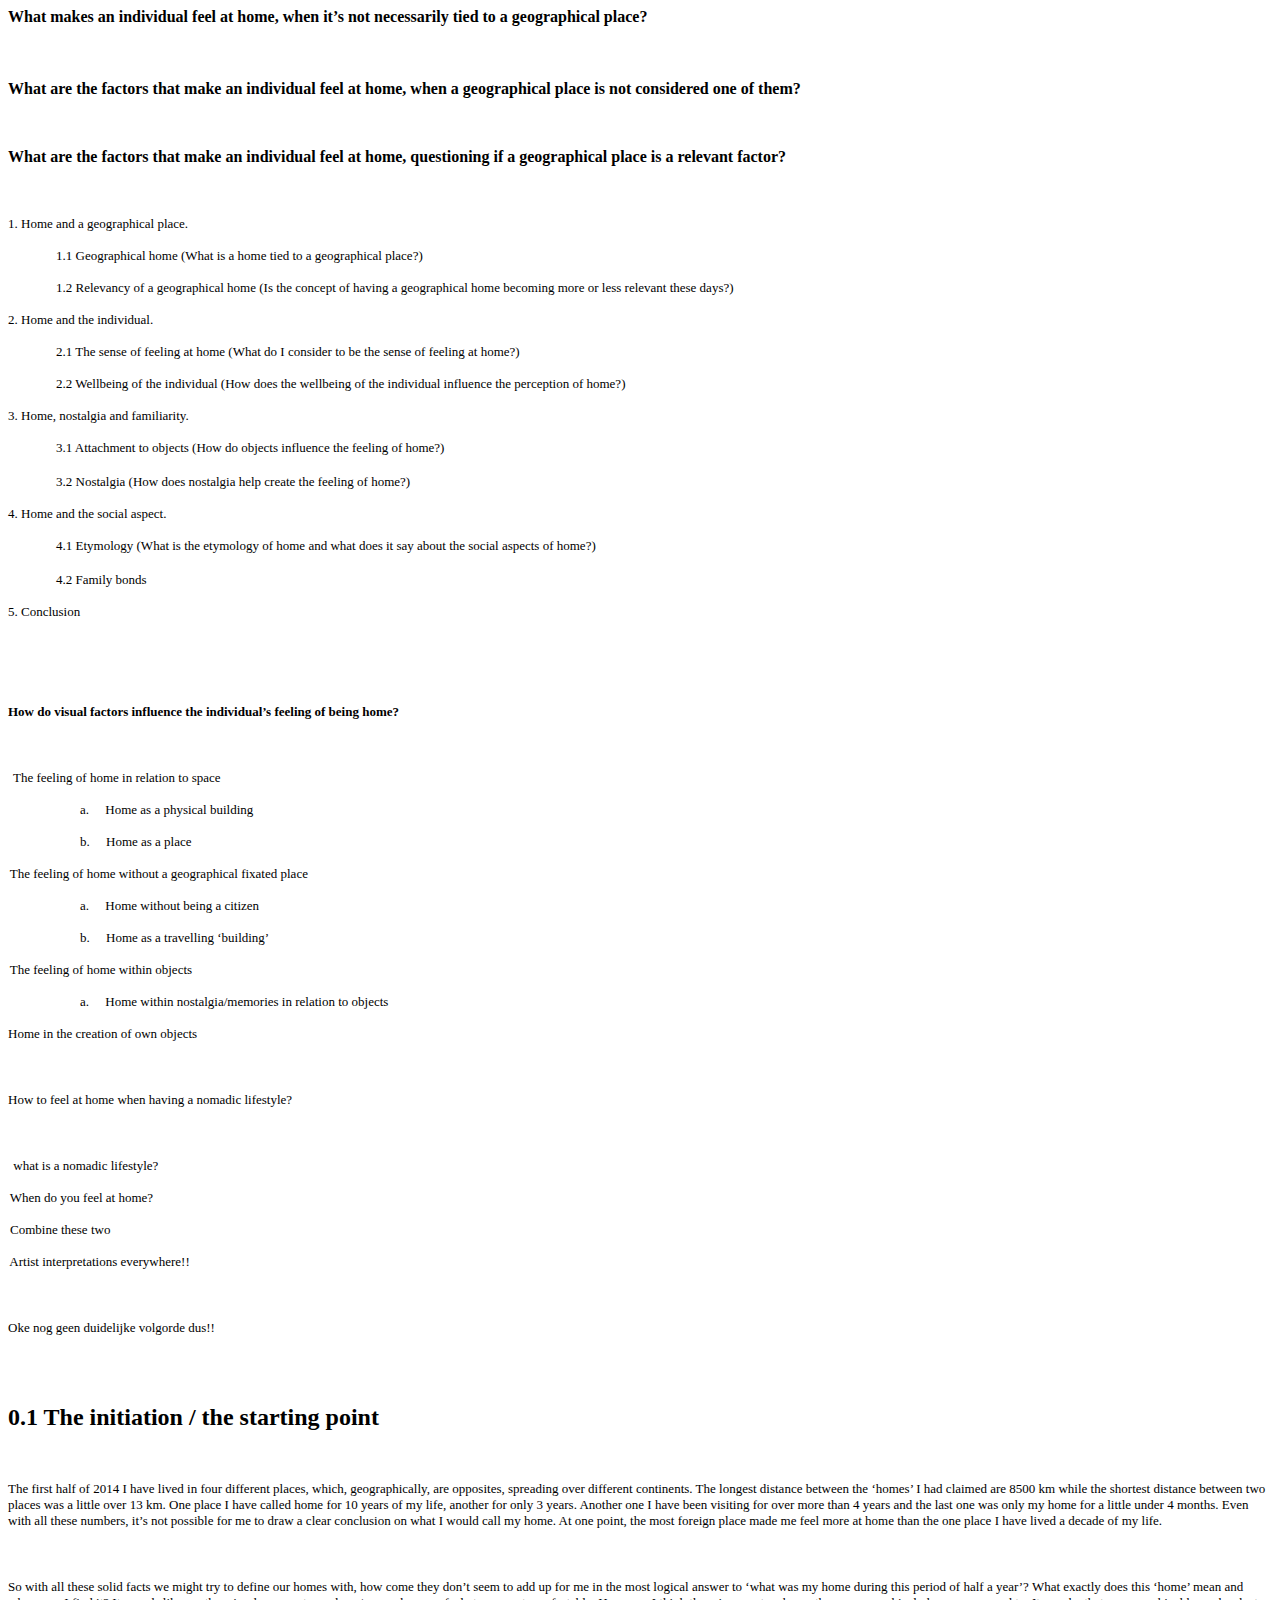
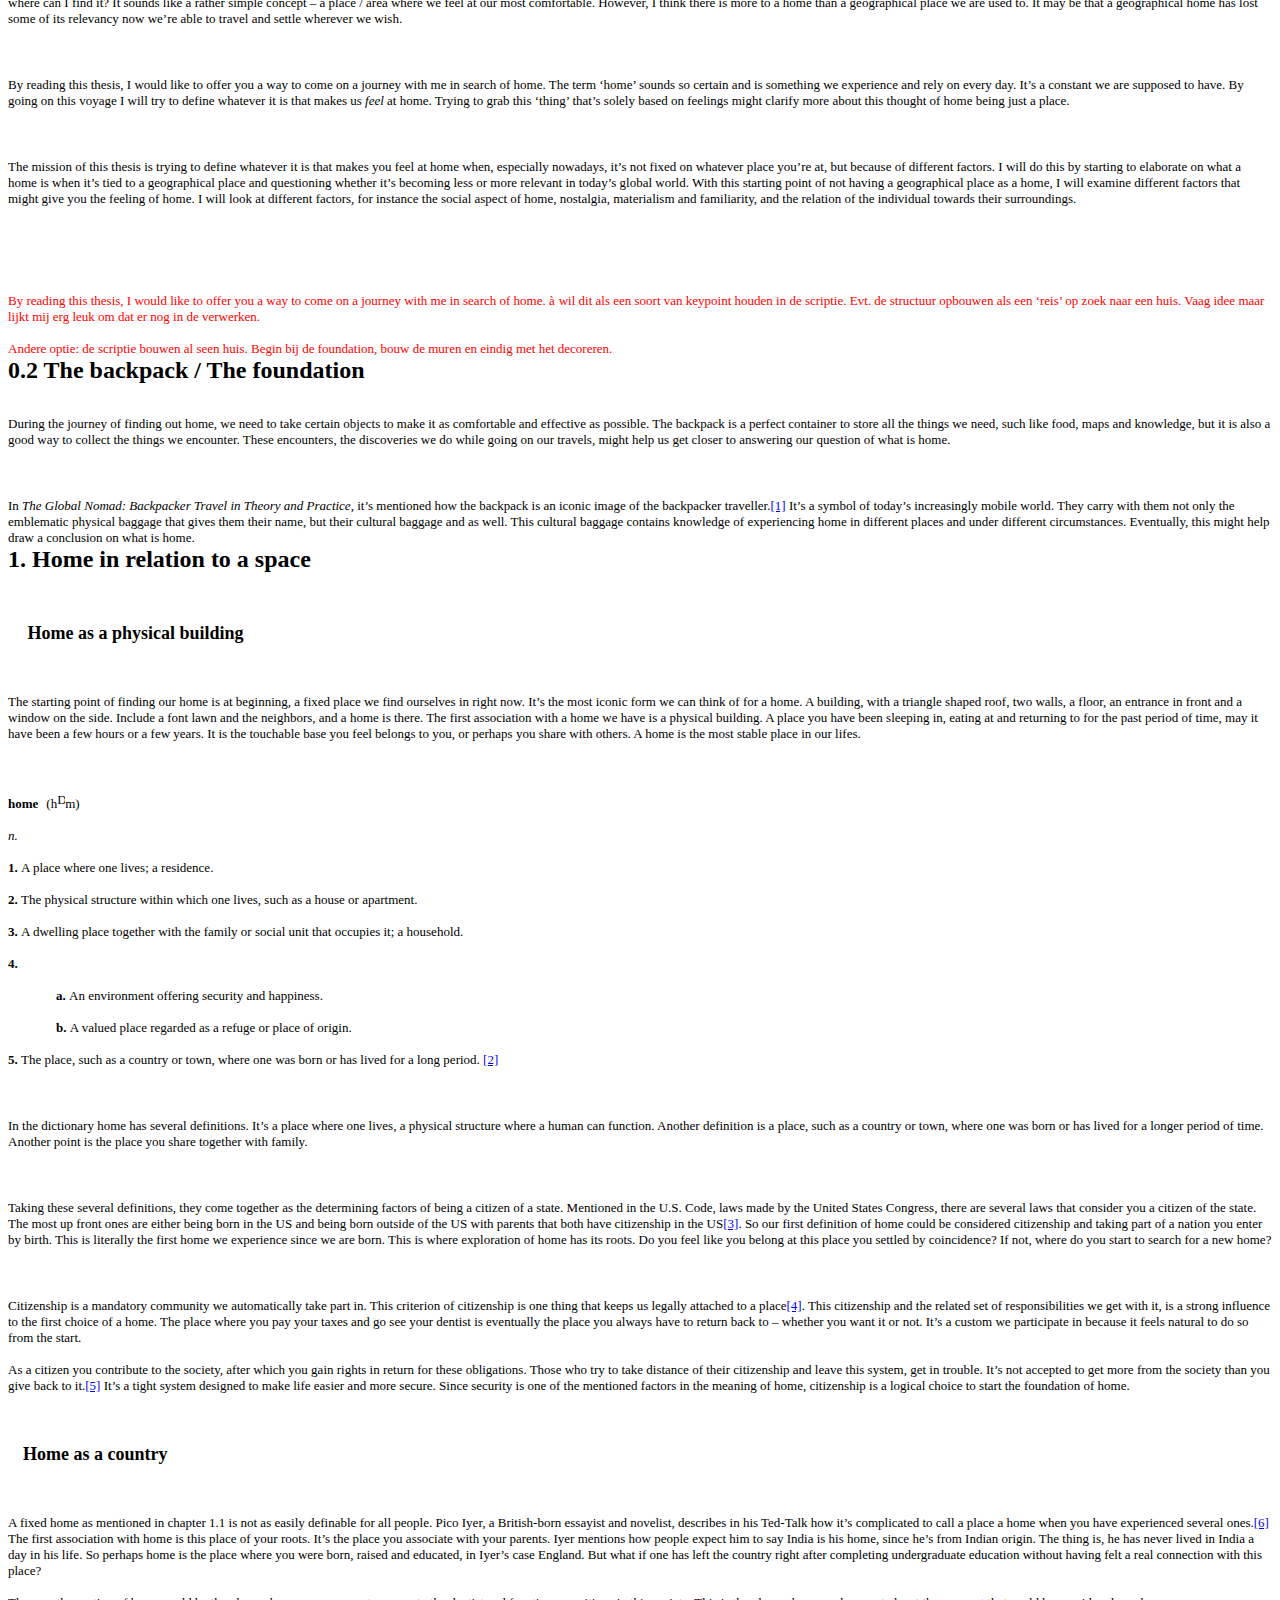
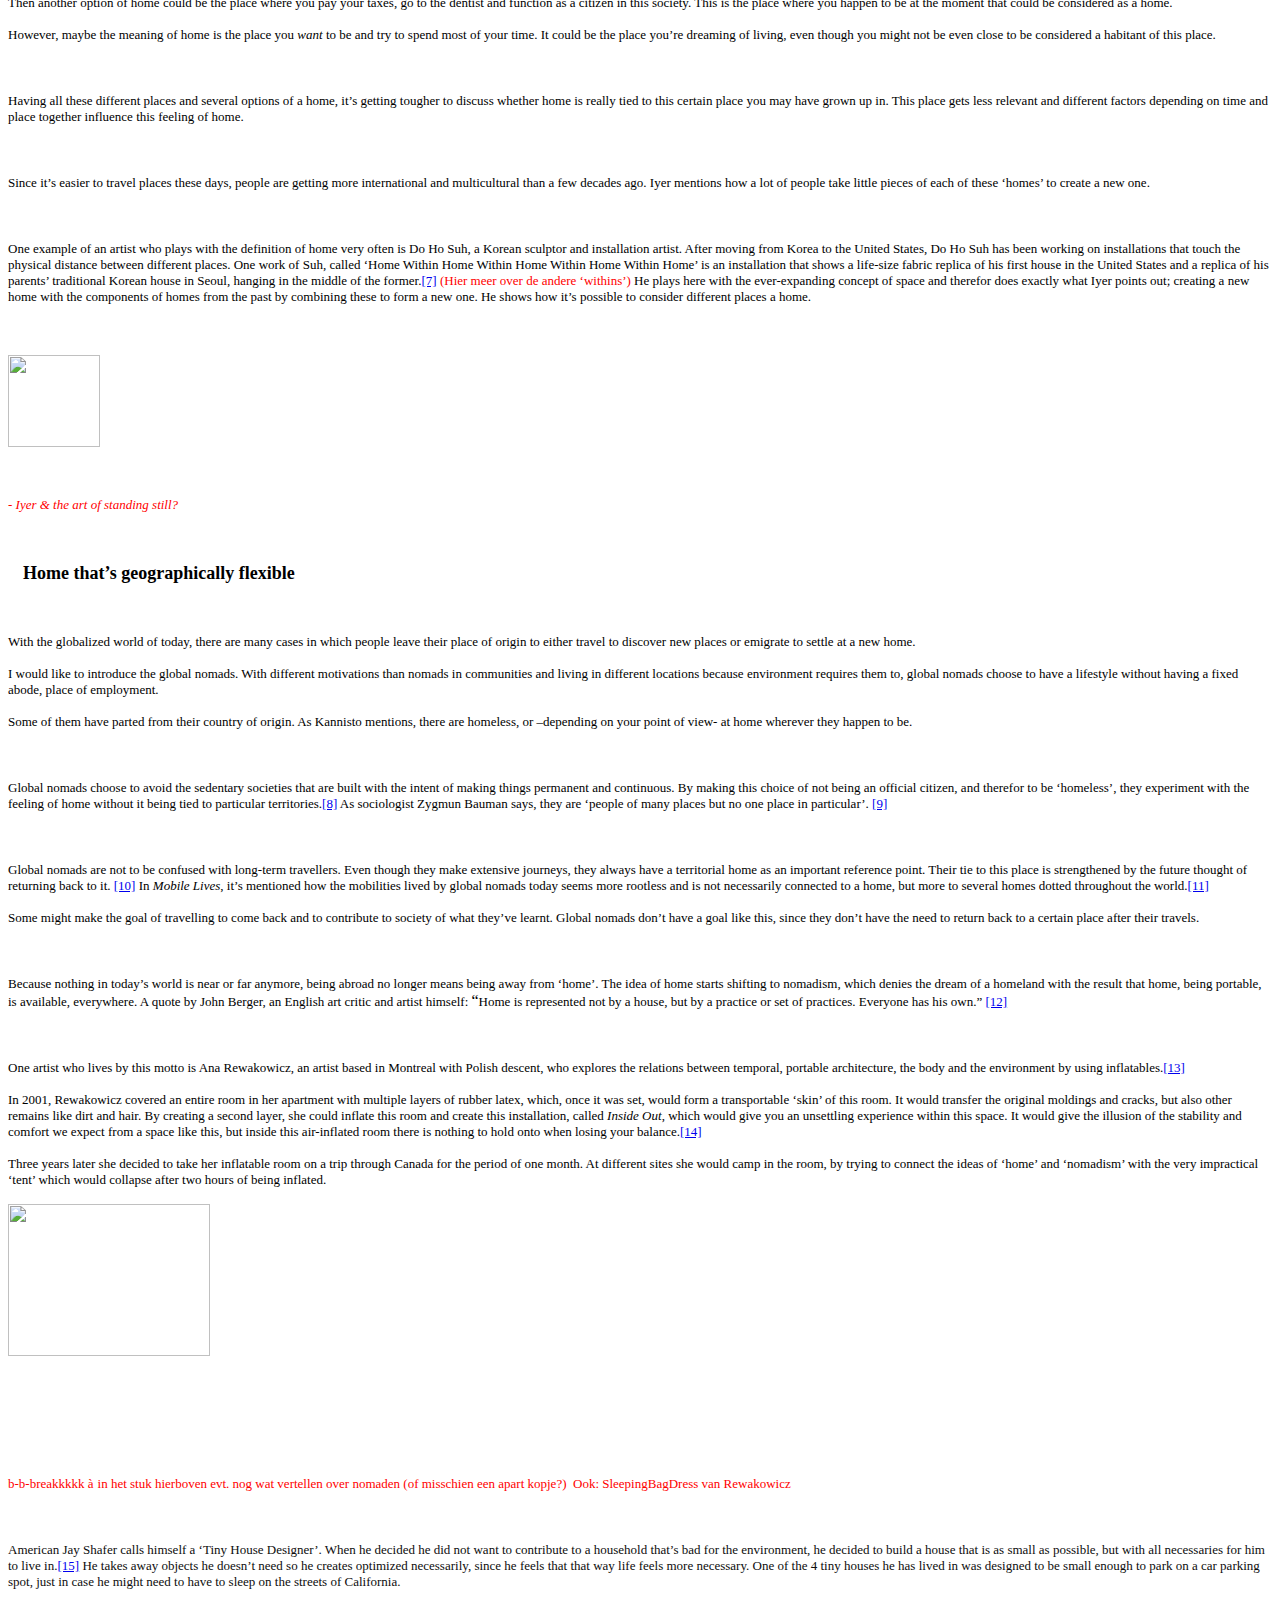
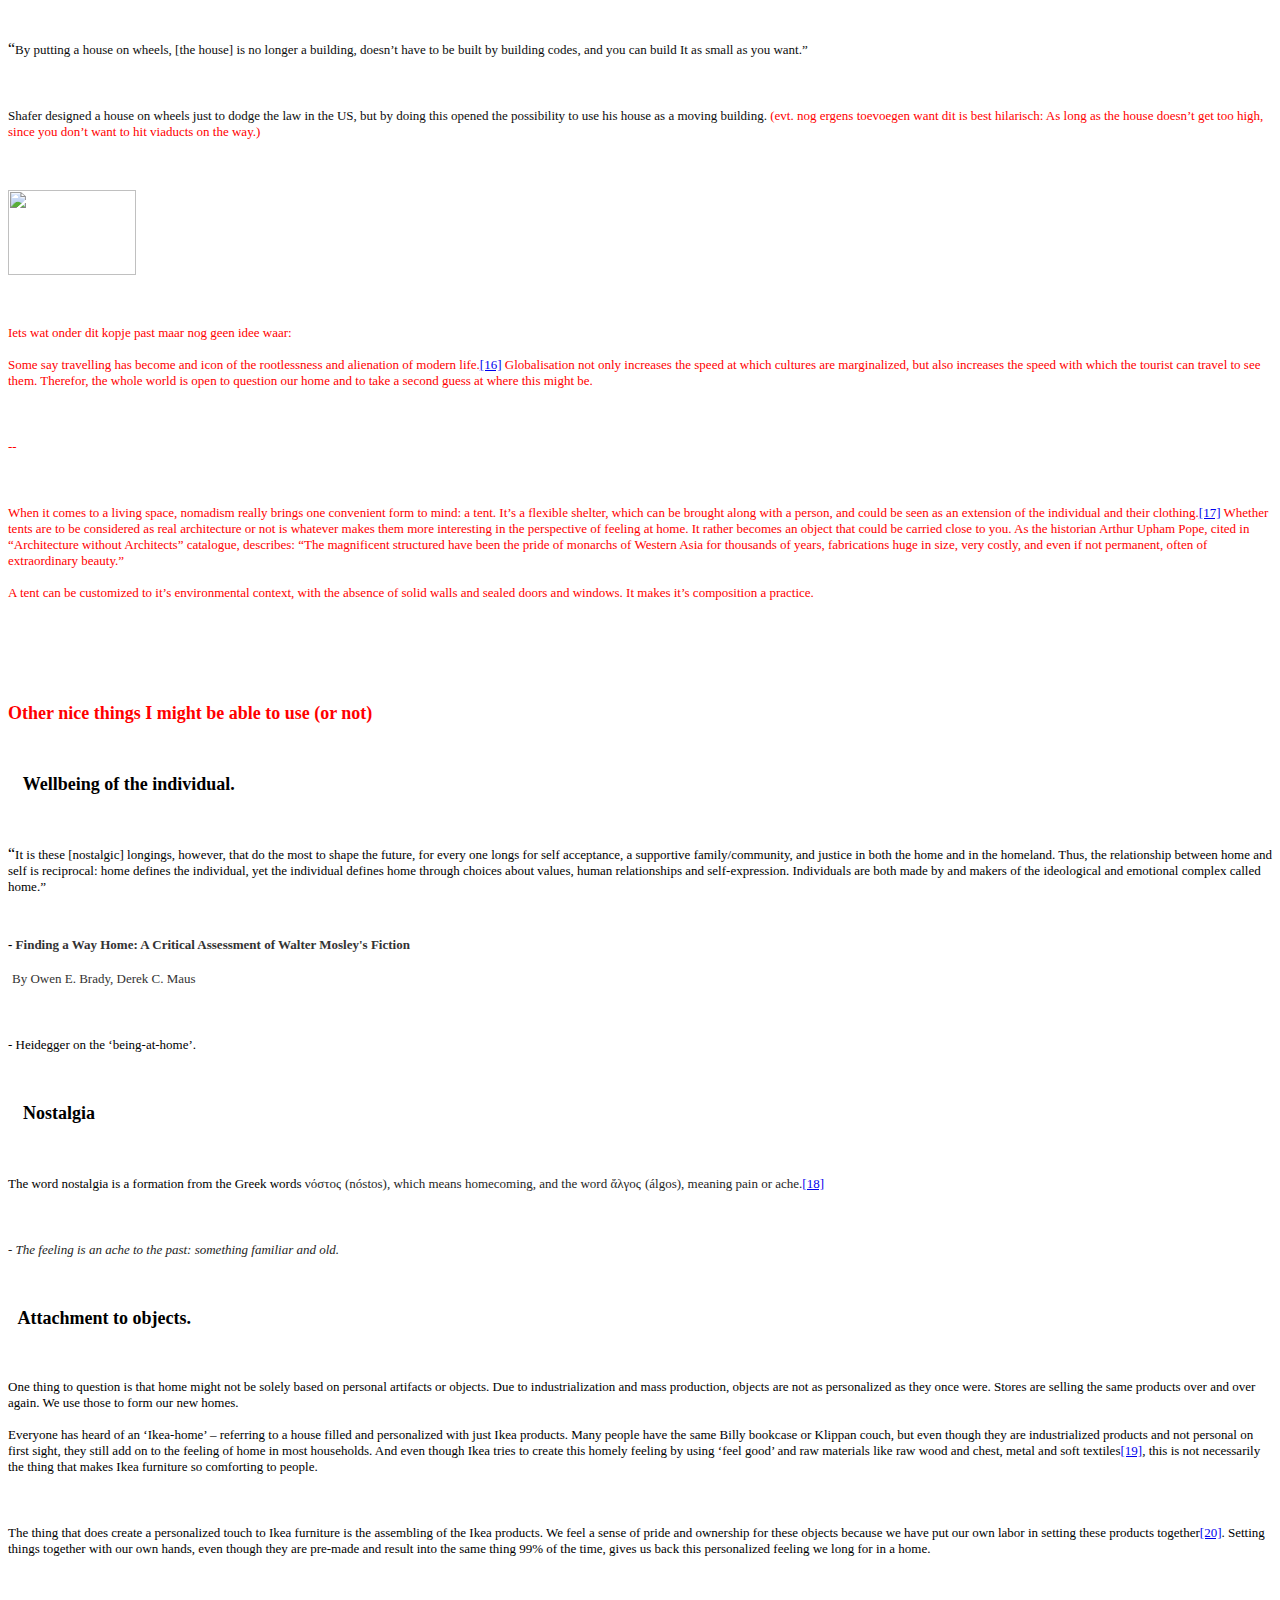
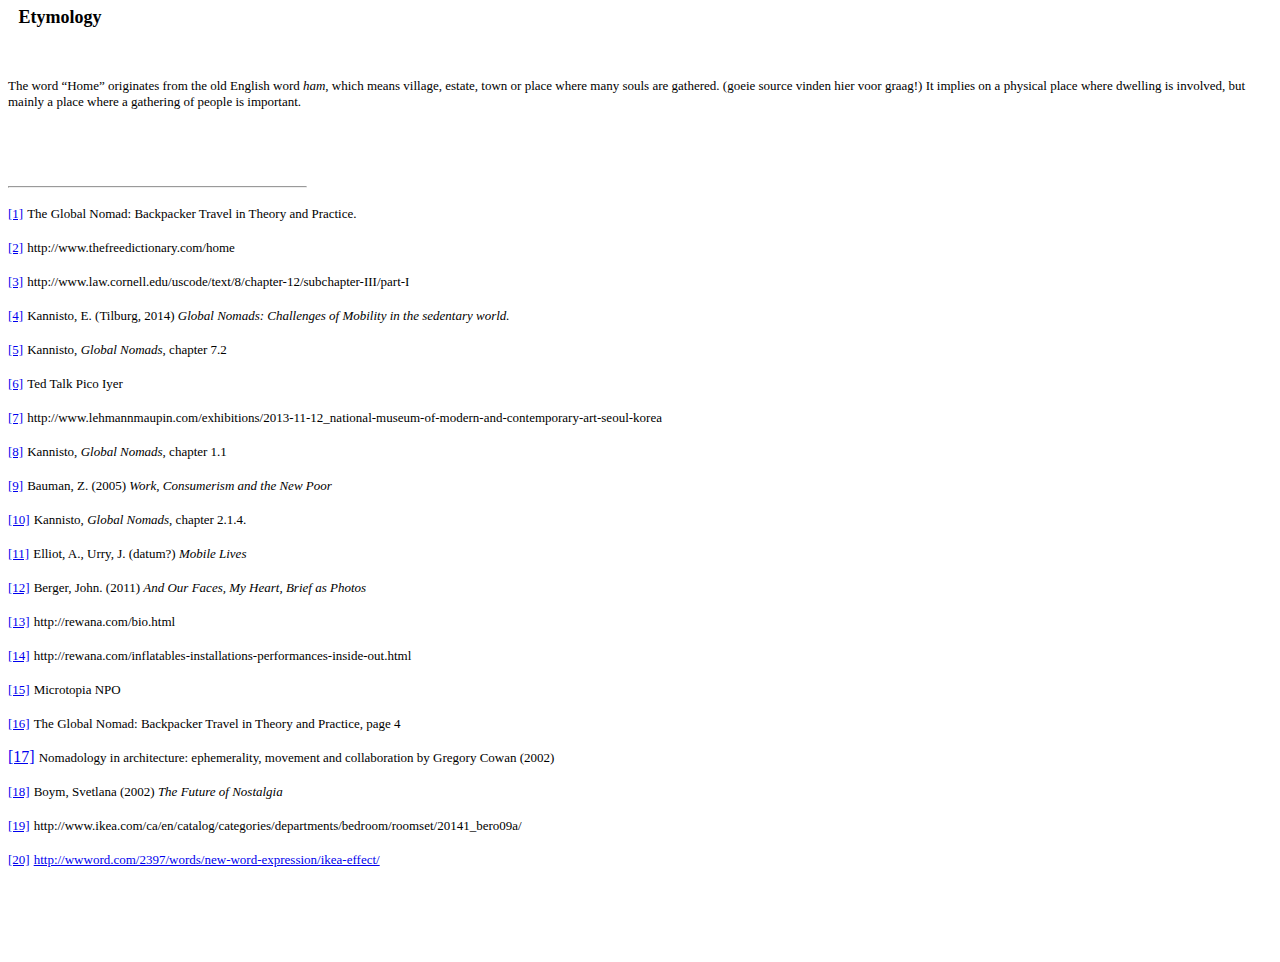
==== index.html @ 5e0b1108 "thesis" ====
<!DOCTYPE HTML PUBLIC "-//W3C//DTD HTML 4.0 Transitional//EN">
<HTML>
<HEAD>
	<META HTTP-EQUIV="CONTENT-TYPE" CONTENT="text/html; charset=utf-8">
	<TITLE></TITLE>
	<META NAME="GENERATOR" CONTENT="OpenOffice 4.0.1  (Unix)">
	<META NAME="AUTHOR" CONTENT="MAW vk">
	<META NAME="CREATED" CONTENT="20141121;17331300">
	<META NAME="CHANGEDBY" CONTENT="MAW vk">
	<META NAME="CHANGED" CONTENT="20141121;17342300">
	<!--[if !mso]>
<style>
v\:* {behavior:url(#default#VML);}
o\:* {behavior:url(#default#VML);}
w\:* {behavior:url(#default#VML);}
.shape {behavior:url(#default#VML);}
</style>
<![endif]-->
	<!--[if gte mso 9]><xml>
 <o:OfficeDocumentSettings>
  <o:AllowPNG/>
 </o:OfficeDocumentSettings>
</xml><![endif]-->
	<!--[if gte mso 9]><xml>
 <w:WordDocument>
  <w:View>Normal</w:View>
  <w:Zoom>0</w:Zoom>
  <w:TrackMoves>false</w:TrackMoves>
  <w:TrackFormatting/>
  <w:PunctuationKerning/>
  <w:ValidateAgainstSchemas/>
  <w:SaveIfXMLInvalid>false</w:SaveIfXMLInvalid>
  <w:IgnoreMixedContent>false</w:IgnoreMixedContent>
  <w:AlwaysShowPlaceholderText>false</w:AlwaysShowPlaceholderText>
  <w:DoNotPromoteQF/>
  <w:LidThemeOther>EN-US</w:LidThemeOther>
  <w:LidThemeAsian>JA</w:LidThemeAsian>
  <w:LidThemeComplexScript>X-NONE</w:LidThemeComplexScript>
  <w:Compatibility>
   <w:BreakWrappedTables/>
   <w:SnapToGridInCell/>
   <w:WrapTextWithPunct/>
   <w:UseAsianBreakRules/>
   <w:DontGrowAutofit/>
   <w:SplitPgBreakAndParaMark/>
   <w:EnableOpenTypeKerning/>
   <w:DontFlipMirrorIndents/>
   <w:OverrideTableStyleHps/>
   <w:UseFELayout/>
  </w:Compatibility>
  <m:mathPr>
   <m:mathFont m:val="Cambria Math"/>
   <m:brkBin m:val="before"/>
   <m:brkBinSub m:val="&#45;-"/>
   <m:smallFrac m:val="off"/>
   <m:dispDef/>
   <m:lMargin m:val="0"/>
   <m:rMargin m:val="0"/>
   <m:defJc m:val="centerGroup"/>
   <m:wrapIndent m:val="1440"/>
   <m:intLim m:val="subSup"/>
   <m:naryLim m:val="undOvr"/>
  </m:mathPr></w:WordDocument>
</xml><![endif]-->
	<!--[if gte mso 9]><xml>
 <w:LatentStyles DefLockedState="false" DefUnhideWhenUsed="true"
  DefSemiHidden="true" DefQFormat="false" DefPriority="99"
  LatentStyleCount="276">
  <w:LsdException Locked="false" Priority="0" SemiHidden="false"
   UnhideWhenUsed="false" QFormat="true" Name="Normal"/>
  <w:LsdException Locked="false" Priority="9" SemiHidden="false"
   UnhideWhenUsed="false" QFormat="true" Name="heading 1"/>
  <w:LsdException Locked="false" Priority="9" QFormat="true" Name="heading 2"/>
  <w:LsdException Locked="false" Priority="9" QFormat="true" Name="heading 3"/>
  <w:LsdException Locked="false" Priority="9" QFormat="true" Name="heading 4"/>
  <w:LsdException Locked="false" Priority="9" QFormat="true" Name="heading 5"/>
  <w:LsdException Locked="false" Priority="9" QFormat="true" Name="heading 6"/>
  <w:LsdException Locked="false" Priority="9" QFormat="true" Name="heading 7"/>
  <w:LsdException Locked="false" Priority="9" QFormat="true" Name="heading 8"/>
  <w:LsdException Locked="false" Priority="9" QFormat="true" Name="heading 9"/>
  <w:LsdException Locked="false" Priority="39" Name="toc 1"/>
  <w:LsdException Locked="false" Priority="39" Name="toc 2"/>
  <w:LsdException Locked="false" Priority="39" Name="toc 3"/>
  <w:LsdException Locked="false" Priority="39" Name="toc 4"/>
  <w:LsdException Locked="false" Priority="39" Name="toc 5"/>
  <w:LsdException Locked="false" Priority="39" Name="toc 6"/>
  <w:LsdException Locked="false" Priority="39" Name="toc 7"/>
  <w:LsdException Locked="false" Priority="39" Name="toc 8"/>
  <w:LsdException Locked="false" Priority="39" Name="toc 9"/>
  <w:LsdException Locked="false" Priority="35" QFormat="true" Name="caption"/>
  <w:LsdException Locked="false" Priority="10" SemiHidden="false"
   UnhideWhenUsed="false" QFormat="true" Name="Title"/>
  <w:LsdException Locked="false" Priority="1" Name="Default Paragraph Font"/>
  <w:LsdException Locked="false" Priority="11" SemiHidden="false"
   UnhideWhenUsed="false" QFormat="true" Name="Subtitle"/>
  <w:LsdException Locked="false" Priority="22" SemiHidden="false"
   UnhideWhenUsed="false" QFormat="true" Name="Strong"/>
  <w:LsdException Locked="false" Priority="20" SemiHidden="false"
   UnhideWhenUsed="false" QFormat="true" Name="Emphasis"/>
  <w:LsdException Locked="false" Priority="59" SemiHidden="false"
   UnhideWhenUsed="false" Name="Table Grid"/>
  <w:LsdException Locked="false" UnhideWhenUsed="false" Name="Placeholder Text"/>
  <w:LsdException Locked="false" Priority="1" SemiHidden="false"
   UnhideWhenUsed="false" QFormat="true" Name="No Spacing"/>
  <w:LsdException Locked="false" Priority="60" SemiHidden="false"
   UnhideWhenUsed="false" Name="Light Shading"/>
  <w:LsdException Locked="false" Priority="61" SemiHidden="false"
   UnhideWhenUsed="false" Name="Light List"/>
  <w:LsdException Locked="false" Priority="62" SemiHidden="false"
   UnhideWhenUsed="false" Name="Light Grid"/>
  <w:LsdException Locked="false" Priority="63" SemiHidden="false"
   UnhideWhenUsed="false" Name="Medium Shading 1"/>
  <w:LsdException Locked="false" Priority="64" SemiHidden="false"
   UnhideWhenUsed="false" Name="Medium Shading 2"/>
  <w:LsdException Locked="false" Priority="65" SemiHidden="false"
   UnhideWhenUsed="false" Name="Medium List 1"/>
  <w:LsdException Locked="false" Priority="66" SemiHidden="false"
   UnhideWhenUsed="false" Name="Medium List 2"/>
  <w:LsdException Locked="false" Priority="67" SemiHidden="false"
   UnhideWhenUsed="false" Name="Medium Grid 1"/>
  <w:LsdException Locked="false" Priority="68" SemiHidden="false"
   UnhideWhenUsed="false" Name="Medium Grid 2"/>
  <w:LsdException Locked="false" Priority="69" SemiHidden="false"
   UnhideWhenUsed="false" Name="Medium Grid 3"/>
  <w:LsdException Locked="false" Priority="70" SemiHidden="false"
   UnhideWhenUsed="false" Name="Dark List"/>
  <w:LsdException Locked="false" Priority="71" SemiHidden="false"
   UnhideWhenUsed="false" Name="Colorful Shading"/>
  <w:LsdException Locked="false" Priority="72" SemiHidden="false"
   UnhideWhenUsed="false" Name="Colorful List"/>
  <w:LsdException Locked="false" Priority="73" SemiHidden="false"
   UnhideWhenUsed="false" Name="Colorful Grid"/>
  <w:LsdException Locked="false" Priority="60" SemiHidden="false"
   UnhideWhenUsed="false" Name="Light Shading Accent 1"/>
  <w:LsdException Locked="false" Priority="61" SemiHidden="false"
   UnhideWhenUsed="false" Name="Light List Accent 1"/>
  <w:LsdException Locked="false" Priority="62" SemiHidden="false"
   UnhideWhenUsed="false" Name="Light Grid Accent 1"/>
  <w:LsdException Locked="false" Priority="63" SemiHidden="false"
   UnhideWhenUsed="false" Name="Medium Shading 1 Accent 1"/>
  <w:LsdException Locked="false" Priority="64" SemiHidden="false"
   UnhideWhenUsed="false" Name="Medium Shading 2 Accent 1"/>
  <w:LsdException Locked="false" Priority="65" SemiHidden="false"
   UnhideWhenUsed="false" Name="Medium List 1 Accent 1"/>
  <w:LsdException Locked="false" UnhideWhenUsed="false" Name="Revision"/>
  <w:LsdException Locked="false" Priority="34" SemiHidden="false"
   UnhideWhenUsed="false" QFormat="true" Name="List Paragraph"/>
  <w:LsdException Locked="false" Priority="29" SemiHidden="false"
   UnhideWhenUsed="false" QFormat="true" Name="Quote"/>
  <w:LsdException Locked="false" Priority="30" SemiHidden="false"
   UnhideWhenUsed="false" QFormat="true" Name="Intense Quote"/>
  <w:LsdException Locked="false" Priority="66" SemiHidden="false"
   UnhideWhenUsed="false" Name="Medium List 2 Accent 1"/>
  <w:LsdException Locked="false" Priority="67" SemiHidden="false"
   UnhideWhenUsed="false" Name="Medium Grid 1 Accent 1"/>
  <w:LsdException Locked="false" Priority="68" SemiHidden="false"
   UnhideWhenUsed="false" Name="Medium Grid 2 Accent 1"/>
  <w:LsdException Locked="false" Priority="69" SemiHidden="false"
   UnhideWhenUsed="false" Name="Medium Grid 3 Accent 1"/>
  <w:LsdException Locked="false" Priority="70" SemiHidden="false"
   UnhideWhenUsed="false" Name="Dark List Accent 1"/>
  <w:LsdException Locked="false" Priority="71" SemiHidden="false"
   UnhideWhenUsed="false" Name="Colorful Shading Accent 1"/>
  <w:LsdException Locked="false" Priority="72" SemiHidden="false"
   UnhideWhenUsed="false" Name="Colorful List Accent 1"/>
  <w:LsdException Locked="false" Priority="73" SemiHidden="false"
   UnhideWhenUsed="false" Name="Colorful Grid Accent 1"/>
  <w:LsdException Locked="false" Priority="60" SemiHidden="false"
   UnhideWhenUsed="false" Name="Light Shading Accent 2"/>
  <w:LsdException Locked="false" Priority="61" SemiHidden="false"
   UnhideWhenUsed="false" Name="Light List Accent 2"/>
  <w:LsdException Locked="false" Priority="62" SemiHidden="false"
   UnhideWhenUsed="false" Name="Light Grid Accent 2"/>
  <w:LsdException Locked="false" Priority="63" SemiHidden="false"
   UnhideWhenUsed="false" Name="Medium Shading 1 Accent 2"/>
  <w:LsdException Locked="false" Priority="64" SemiHidden="false"
   UnhideWhenUsed="false" Name="Medium Shading 2 Accent 2"/>
  <w:LsdException Locked="false" Priority="65" SemiHidden="false"
   UnhideWhenUsed="false" Name="Medium List 1 Accent 2"/>
  <w:LsdException Locked="false" Priority="66" SemiHidden="false"
   UnhideWhenUsed="false" Name="Medium List 2 Accent 2"/>
  <w:LsdException Locked="false" Priority="67" SemiHidden="false"
   UnhideWhenUsed="false" Name="Medium Grid 1 Accent 2"/>
  <w:LsdException Locked="false" Priority="68" SemiHidden="false"
   UnhideWhenUsed="false" Name="Medium Grid 2 Accent 2"/>
  <w:LsdException Locked="false" Priority="69" SemiHidden="false"
   UnhideWhenUsed="false" Name="Medium Grid 3 Accent 2"/>
  <w:LsdException Locked="false" Priority="70" SemiHidden="false"
   UnhideWhenUsed="false" Name="Dark List Accent 2"/>
  <w:LsdException Locked="false" Priority="71" SemiHidden="false"
   UnhideWhenUsed="false" Name="Colorful Shading Accent 2"/>
  <w:LsdException Locked="false" Priority="72" SemiHidden="false"
   UnhideWhenUsed="false" Name="Colorful List Accent 2"/>
  <w:LsdException Locked="false" Priority="73" SemiHidden="false"
   UnhideWhenUsed="false" Name="Colorful Grid Accent 2"/>
  <w:LsdException Locked="false" Priority="60" SemiHidden="false"
   UnhideWhenUsed="false" Name="Light Shading Accent 3"/>
  <w:LsdException Locked="false" Priority="61" SemiHidden="false"
   UnhideWhenUsed="false" Name="Light List Accent 3"/>
  <w:LsdException Locked="false" Priority="62" SemiHidden="false"
   UnhideWhenUsed="false" Name="Light Grid Accent 3"/>
  <w:LsdException Locked="false" Priority="63" SemiHidden="false"
   UnhideWhenUsed="false" Name="Medium Shading 1 Accent 3"/>
  <w:LsdException Locked="false" Priority="64" SemiHidden="false"
   UnhideWhenUsed="false" Name="Medium Shading 2 Accent 3"/>
  <w:LsdException Locked="false" Priority="65" SemiHidden="false"
   UnhideWhenUsed="false" Name="Medium List 1 Accent 3"/>
  <w:LsdException Locked="false" Priority="66" SemiHidden="false"
   UnhideWhenUsed="false" Name="Medium List 2 Accent 3"/>
  <w:LsdException Locked="false" Priority="67" SemiHidden="false"
   UnhideWhenUsed="false" Name="Medium Grid 1 Accent 3"/>
  <w:LsdException Locked="false" Priority="68" SemiHidden="false"
   UnhideWhenUsed="false" Name="Medium Grid 2 Accent 3"/>
  <w:LsdException Locked="false" Priority="69" SemiHidden="false"
   UnhideWhenUsed="false" Name="Medium Grid 3 Accent 3"/>
  <w:LsdException Locked="false" Priority="70" SemiHidden="false"
   UnhideWhenUsed="false" Name="Dark List Accent 3"/>
  <w:LsdException Locked="false" Priority="71" SemiHidden="false"
   UnhideWhenUsed="false" Name="Colorful Shading Accent 3"/>
  <w:LsdException Locked="false" Priority="72" SemiHidden="false"
   UnhideWhenUsed="false" Name="Colorful List Accent 3"/>
  <w:LsdException Locked="false" Priority="73" SemiHidden="false"
   UnhideWhenUsed="false" Name="Colorful Grid Accent 3"/>
  <w:LsdException Locked="false" Priority="60" SemiHidden="false"
   UnhideWhenUsed="false" Name="Light Shading Accent 4"/>
  <w:LsdException Locked="false" Priority="61" SemiHidden="false"
   UnhideWhenUsed="false" Name="Light List Accent 4"/>
  <w:LsdException Locked="false" Priority="62" SemiHidden="false"
   UnhideWhenUsed="false" Name="Light Grid Accent 4"/>
  <w:LsdException Locked="false" Priority="63" SemiHidden="false"
   UnhideWhenUsed="false" Name="Medium Shading 1 Accent 4"/>
  <w:LsdException Locked="false" Priority="64" SemiHidden="false"
   UnhideWhenUsed="false" Name="Medium Shading 2 Accent 4"/>
  <w:LsdException Locked="false" Priority="65" SemiHidden="false"
   UnhideWhenUsed="false" Name="Medium List 1 Accent 4"/>
  <w:LsdException Locked="false" Priority="66" SemiHidden="false"
   UnhideWhenUsed="false" Name="Medium List 2 Accent 4"/>
  <w:LsdException Locked="false" Priority="67" SemiHidden="false"
   UnhideWhenUsed="false" Name="Medium Grid 1 Accent 4"/>
  <w:LsdException Locked="false" Priority="68" SemiHidden="false"
   UnhideWhenUsed="false" Name="Medium Grid 2 Accent 4"/>
  <w:LsdException Locked="false" Priority="69" SemiHidden="false"
   UnhideWhenUsed="false" Name="Medium Grid 3 Accent 4"/>
  <w:LsdException Locked="false" Priority="70" SemiHidden="false"
   UnhideWhenUsed="false" Name="Dark List Accent 4"/>
  <w:LsdException Locked="false" Priority="71" SemiHidden="false"
   UnhideWhenUsed="false" Name="Colorful Shading Accent 4"/>
  <w:LsdException Locked="false" Priority="72" SemiHidden="false"
   UnhideWhenUsed="false" Name="Colorful List Accent 4"/>
  <w:LsdException Locked="false" Priority="73" SemiHidden="false"
   UnhideWhenUsed="false" Name="Colorful Grid Accent 4"/>
  <w:LsdException Locked="false" Priority="60" SemiHidden="false"
   UnhideWhenUsed="false" Name="Light Shading Accent 5"/>
  <w:LsdException Locked="false" Priority="61" SemiHidden="false"
   UnhideWhenUsed="false" Name="Light List Accent 5"/>
  <w:LsdException Locked="false" Priority="62" SemiHidden="false"
   UnhideWhenUsed="false" Name="Light Grid Accent 5"/>
  <w:LsdException Locked="false" Priority="63" SemiHidden="false"
   UnhideWhenUsed="false" Name="Medium Shading 1 Accent 5"/>
  <w:LsdException Locked="false" Priority="64" SemiHidden="false"
   UnhideWhenUsed="false" Name="Medium Shading 2 Accent 5"/>
  <w:LsdException Locked="false" Priority="65" SemiHidden="false"
   UnhideWhenUsed="false" Name="Medium List 1 Accent 5"/>
  <w:LsdException Locked="false" Priority="66" SemiHidden="false"
   UnhideWhenUsed="false" Name="Medium List 2 Accent 5"/>
  <w:LsdException Locked="false" Priority="67" SemiHidden="false"
   UnhideWhenUsed="false" Name="Medium Grid 1 Accent 5"/>
  <w:LsdException Locked="false" Priority="68" SemiHidden="false"
   UnhideWhenUsed="false" Name="Medium Grid 2 Accent 5"/>
  <w:LsdException Locked="false" Priority="69" SemiHidden="false"
   UnhideWhenUsed="false" Name="Medium Grid 3 Accent 5"/>
  <w:LsdException Locked="false" Priority="70" SemiHidden="false"
   UnhideWhenUsed="false" Name="Dark List Accent 5"/>
  <w:LsdException Locked="false" Priority="71" SemiHidden="false"
   UnhideWhenUsed="false" Name="Colorful Shading Accent 5"/>
  <w:LsdException Locked="false" Priority="72" SemiHidden="false"
   UnhideWhenUsed="false" Name="Colorful List Accent 5"/>
  <w:LsdException Locked="false" Priority="73" SemiHidden="false"
   UnhideWhenUsed="false" Name="Colorful Grid Accent 5"/>
  <w:LsdException Locked="false" Priority="60" SemiHidden="false"
   UnhideWhenUsed="false" Name="Light Shading Accent 6"/>
  <w:LsdException Locked="false" Priority="61" SemiHidden="false"
   UnhideWhenUsed="false" Name="Light List Accent 6"/>
  <w:LsdException Locked="false" Priority="62" SemiHidden="false"
   UnhideWhenUsed="false" Name="Light Grid Accent 6"/>
  <w:LsdException Locked="false" Priority="63" SemiHidden="false"
   UnhideWhenUsed="false" Name="Medium Shading 1 Accent 6"/>
  <w:LsdException Locked="false" Priority="64" SemiHidden="false"
   UnhideWhenUsed="false" Name="Medium Shading 2 Accent 6"/>
  <w:LsdException Locked="false" Priority="65" SemiHidden="false"
   UnhideWhenUsed="false" Name="Medium List 1 Accent 6"/>
  <w:LsdException Locked="false" Priority="66" SemiHidden="false"
   UnhideWhenUsed="false" Name="Medium List 2 Accent 6"/>
  <w:LsdException Locked="false" Priority="67" SemiHidden="false"
   UnhideWhenUsed="false" Name="Medium Grid 1 Accent 6"/>
  <w:LsdException Locked="false" Priority="68" SemiHidden="false"
   UnhideWhenUsed="false" Name="Medium Grid 2 Accent 6"/>
  <w:LsdException Locked="false" Priority="69" SemiHidden="false"
   UnhideWhenUsed="false" Name="Medium Grid 3 Accent 6"/>
  <w:LsdException Locked="false" Priority="70" SemiHidden="false"
   UnhideWhenUsed="false" Name="Dark List Accent 6"/>
  <w:LsdException Locked="false" Priority="71" SemiHidden="false"
   UnhideWhenUsed="false" Name="Colorful Shading Accent 6"/>
  <w:LsdException Locked="false" Priority="72" SemiHidden="false"
   UnhideWhenUsed="false" Name="Colorful List Accent 6"/>
  <w:LsdException Locked="false" Priority="73" SemiHidden="false"
   UnhideWhenUsed="false" Name="Colorful Grid Accent 6"/>
  <w:LsdException Locked="false" Priority="19" SemiHidden="false"
   UnhideWhenUsed="false" QFormat="true" Name="Subtle Emphasis"/>
  <w:LsdException Locked="false" Priority="21" SemiHidden="false"
   UnhideWhenUsed="false" QFormat="true" Name="Intense Emphasis"/>
  <w:LsdException Locked="false" Priority="31" SemiHidden="false"
   UnhideWhenUsed="false" QFormat="true" Name="Subtle Reference"/>
  <w:LsdException Locked="false" Priority="32" SemiHidden="false"
   UnhideWhenUsed="false" QFormat="true" Name="Intense Reference"/>
  <w:LsdException Locked="false" Priority="33" SemiHidden="false"
   UnhideWhenUsed="false" QFormat="true" Name="Book Title"/>
  <w:LsdException Locked="false" Priority="37" Name="Bibliography"/>
  <w:LsdException Locked="false" Priority="39" QFormat="true" Name="TOC Heading"/>
 </w:LatentStyles>
</xml><![endif]-->
	<!--[if gte mso 10]>
<style>
 /* Style Definitions */
table.MsoNormalTable
	{mso-style-name:"Table Normal";
	mso-tstyle-rowband-size:0;
	mso-tstyle-colband-size:0;
	mso-style-noshow:yes;
	mso-style-priority:99;
	mso-style-parent:"";
	mso-padding-alt:0cm 5.4pt 0cm 5.4pt;
	mso-para-margin:0cm;
	mso-para-margin-bottom:.0001pt;
	mso-pagination:widow-orphan;
	font-size:12.0pt;
	font-family:Cambria;
	mso-ascii-font-family:Cambria;
	mso-ascii-theme-font:minor-latin;
	mso-hansi-font-family:Cambria;
	mso-hansi-theme-font:minor-latin;}
</style>
<![endif]-->
	<!--StartFragment-->
	<STYLE TYPE="text/css">
	<!--
		@page { margin: 0.79in }
		P { margin-bottom: 0.08in }
		H1 { margin-bottom: 0.08in }
		H1.western { font-family: "Times New Roman", serif }
		H1.cjk { font-family: "SimSun" }
		H1.ctl { font-family: "Lucida Sans" }
		A:link { so-language: zxx }
	-->
	</STYLE>
</HEAD>
<BODY LANG="en" DIR="LTR">
<P><SUB><FONT FACE="Apercu"><B>&shy;</B></FONT></SUB><FONT FACE="Apercu"><B>What
makes an individual feel at home, when it’s not necessarily tied to
a geographical place? </B></FONT>
</P>
<P>&nbsp;</P>
<P><FONT FACE="Apercu"><B>What are the factors that make an
individual feel at home, when a geographical place is not considered
one of them?</B></FONT></P>
<P>&nbsp;</P>
<P><FONT FACE="Apercu"><B>What are the factors that make an
individual feel at home, questioning if a geographical place is a
relevant factor?</B></FONT></P>
<P>&nbsp;</P>
<P><FONT FACE="Apercu"><FONT SIZE=2>1. Home and a geographical place.</FONT></FONT></P>
<P STYLE="text-indent: 0.5in"><FONT FACE="Apercu"><FONT SIZE=2>1.1
Geographical home (What is a home tied to a geographical place?)</FONT></FONT></P>
<P STYLE="margin-left: 0.5in"><FONT FACE="Apercu"><FONT SIZE=2>1.2
Relevancy of a geographical home (Is the concept of having a
geographical home becoming more or less relevant these days?)</FONT></FONT></P>
<P><FONT FACE="Apercu"><FONT SIZE=2>2. Home and the individual.</FONT></FONT></P>
<P STYLE="margin-left: 0.5in"><FONT FACE="Apercu"><FONT SIZE=2>2.1
The sense of feeling at home (What do I consider to be the sense of
feeling at home?)</FONT></FONT></P>
<P STYLE="margin-left: 0.5in"><FONT FACE="Apercu"><FONT SIZE=2>2.2
Wellbeing of the individual (How does the wellbeing of the individual
influence the perception of home?) </FONT></FONT>
</P>
<P><FONT FACE="Apercu"><FONT SIZE=2>3. Home, nostalgia and
familiarity. </FONT></FONT>
</P>
<P STYLE="margin-left: 0.5in"><FONT FACE="Apercu"><FONT SIZE=2>3.1
Attachment to objects (How do objects influence the feeling of
home?)&nbsp; </FONT></FONT>
</P>
<P>&nbsp;&nbsp;&nbsp;&nbsp;&nbsp;&nbsp;&nbsp;&nbsp;&nbsp;&nbsp;&nbsp;
<FONT FACE="Apercu"><FONT SIZE=2>3.2 Nostalgia (How does nostalgia
help create the feeling of home?)</FONT></FONT></P>
<P><FONT FACE="Apercu"><FONT SIZE=2>4. Home and the social aspect.</FONT></FONT></P>
<P STYLE="margin-left: 0.5in"><FONT FACE="Apercu"><FONT SIZE=2>4.1
Etymology (What is the etymology of home and what does it say about
the social aspects of home?)</FONT></FONT></P>
<P>&nbsp;&nbsp;&nbsp;&nbsp;&nbsp;&nbsp;&nbsp;&nbsp;&nbsp;&nbsp;&nbsp;
<FONT FACE="Apercu"><FONT SIZE=2>4.2 Family bonds </FONT></FONT>
</P>
<P><FONT FACE="Apercu"><FONT SIZE=2>5. Conclusion</FONT></FONT></P>
<P>&nbsp;</P>
<P>&nbsp;</P>
<P><FONT FACE="Apercu"><FONT SIZE=2><B>How do visual factors
influence the individual’s feeling of being home?</B></FONT></FONT></P>
<P>&nbsp;</P>
<P STYLE="text-indent: -0.25in"><FONT FACE="Apercu"><FONT SIZE=2>1.</FONT></FONT><FONT FACE="Apercu"><FONT SIZE=2>&nbsp;&nbsp;&nbsp;&nbsp;&nbsp;
</FONT></FONT><FONT FACE="Apercu"><FONT SIZE=2>The feeling of home in
relation to space</FONT></FONT></P>
<P STYLE="margin-left: 1in; text-indent: -0.25in"><FONT FACE="Apercu"><FONT SIZE=2>a.</FONT></FONT><FONT FACE="Apercu"><FONT SIZE=2>&nbsp;&nbsp;&nbsp;&nbsp;
</FONT></FONT><FONT FACE="Apercu"><FONT SIZE=2>Home as a physical
building</FONT></FONT></P>
<P STYLE="margin-left: 1in; text-indent: -0.25in"><FONT FACE="Apercu"><FONT SIZE=2>b.</FONT></FONT><FONT FACE="Apercu"><FONT SIZE=2>&nbsp;&nbsp;&nbsp;&nbsp;
</FONT></FONT><FONT FACE="Apercu"><FONT SIZE=2>Home as a place</FONT></FONT></P>
<P STYLE="text-indent: -0.25in"><FONT FACE="Apercu"><FONT SIZE=2>2.</FONT></FONT><FONT FACE="Apercu"><FONT SIZE=2>&nbsp;&nbsp;&nbsp;&nbsp;
</FONT></FONT><FONT FACE="Apercu"><FONT SIZE=2>The feeling of home
without a geographical fixated place</FONT></FONT></P>
<P STYLE="margin-left: 1in; text-indent: -0.25in"><FONT FACE="Apercu"><FONT SIZE=2>a.</FONT></FONT><FONT FACE="Apercu"><FONT SIZE=2>&nbsp;&nbsp;&nbsp;&nbsp;
</FONT></FONT><FONT FACE="Apercu"><FONT SIZE=2>Home without being a
citizen</FONT></FONT></P>
<P STYLE="margin-left: 1in; text-indent: -0.25in"><FONT FACE="Apercu"><FONT SIZE=2>b.</FONT></FONT><FONT FACE="Apercu"><FONT SIZE=2>&nbsp;&nbsp;&nbsp;&nbsp;
</FONT></FONT><FONT FACE="Apercu"><FONT SIZE=2>Home as a travelling
‘building’</FONT></FONT></P>
<P STYLE="text-indent: -0.25in"><FONT FACE="Apercu"><FONT SIZE=2>3.</FONT></FONT><FONT FACE="Apercu"><FONT SIZE=2>&nbsp;&nbsp;&nbsp;&nbsp;
</FONT></FONT><FONT FACE="Apercu"><FONT SIZE=2>The feeling of home
within objects</FONT></FONT></P>
<P STYLE="margin-left: 1in; text-indent: -0.25in"><FONT FACE="Apercu"><FONT SIZE=2>a.</FONT></FONT><FONT FACE="Apercu"><FONT SIZE=2>&nbsp;&nbsp;&nbsp;&nbsp;
</FONT></FONT><FONT FACE="Apercu"><FONT SIZE=2>Home within
nostalgia/memories in relation to objects</FONT></FONT></P>
<P><FONT FACE="Apercu"><FONT SIZE=2>Home in the creation of own
objects </FONT></FONT>
</P>
<P>&nbsp;</P>
<P><FONT FACE="Apercu"><FONT SIZE=2>How to feel at home when having a
nomadic lifestyle?</FONT></FONT></P>
<P>&nbsp;</P>
<P STYLE="text-indent: -0.25in"><FONT FACE="Apercu"><FONT SIZE=2>1.</FONT></FONT><FONT FACE="Apercu"><FONT SIZE=2>&nbsp;&nbsp;&nbsp;&nbsp;&nbsp;
</FONT></FONT><FONT FACE="Apercu"><FONT SIZE=2>what is a nomadic
lifestyle?</FONT></FONT></P>
<P STYLE="text-indent: -0.25in"><FONT FACE="Apercu"><FONT SIZE=2>2.</FONT></FONT><FONT FACE="Apercu"><FONT SIZE=2>&nbsp;&nbsp;&nbsp;&nbsp;
</FONT></FONT><FONT FACE="Apercu"><FONT SIZE=2>When do you feel at
home?</FONT></FONT></P>
<P STYLE="text-indent: -0.25in"><FONT FACE="Apercu"><FONT SIZE=2>3.</FONT></FONT><FONT FACE="Apercu"><FONT SIZE=2>&nbsp;&nbsp;&nbsp;&nbsp;
</FONT></FONT><FONT FACE="Apercu"><FONT SIZE=2>Combine these two</FONT></FONT></P>
<P STYLE="text-indent: -0.25in"><FONT FACE="Apercu"><FONT SIZE=2>4.</FONT></FONT><FONT FACE="Apercu"><FONT SIZE=2>&nbsp;&nbsp;&nbsp;&nbsp;
</FONT></FONT><FONT FACE="Apercu"><FONT SIZE=2>Artist interpretations
everywhere!!</FONT></FONT></P>
<P>&nbsp;</P>
<P><FONT FACE="Apercu"><FONT SIZE=2>Oke nog geen duidelijke volgorde
dus!!</FONT></FONT></P>
<P><BR><BR>
</P>
<P><FONT FACE="Apercu"><FONT SIZE=5><B>0.1 The initiation / the
starting point</B></FONT></FONT></P>
<P>&nbsp;</P>
<P><FONT FACE="Apercu"><FONT SIZE=2>The first half of 2014 I have
lived in four different places, which, geographically, are opposites,
spreading over different continents. The longest distance between the
‘homes’ I had claimed are 8500 km while the shortest distance
between two places was a little over 13 km. One <FONT COLOR="#000000">place
I have called home for 10 years of my life, another for only 3 years.
Another one I have been visiting for over more than 4 years and the
last one was only my home for a little under 4 months.</FONT> Even
with all these numbers, it’s not possible for me to draw a clear
conclusion on what I would call my home. At one point, the most
foreign place made me feel more at home than the one place I have
lived a decade of my life.</FONT></FONT></P>
<P>&nbsp;</P>
<P><FONT FACE="Apercu"><FONT SIZE=2>So with all these solid facts we
might try to define our homes with, how come they don’t seem to add
up for me in the most logical answer to ‘what was my home during
this period of half a year’? What exactly does this ‘home’ mean
and where can I find it? It sounds like a rather simple concept – a
place / area where we feel at our most comfortable. However, I think
there is more to a home than a geographical place we are used to. It
may be that a geographical home has lost some of its relevancy now
we’re able to travel and settle wherever we wish.</FONT></FONT></P>
<P>&nbsp;</P>
<P><FONT FACE="Apercu"><FONT SIZE=2>By reading this thesis, I would
like to offer you a way to come on a journey with me in search of
home. The term ‘home’ sounds so certain and is something we
experience and rely on every day. It’s a constant we are supposed
to have. By going on this voyage I will try to define whatever it is
that makes us <I>feel</I> at home. Trying to grab this ‘thing’
that’s solely based on feelings might clarify more about this
thought of home being just a place.</FONT></FONT></P>
<P>&nbsp;</P>
<P><FONT FACE="Apercu"><FONT SIZE=2>The mission of this thesis is
trying to define whatever it is that makes you feel at home when,
especially nowadays, it’s not fixed on whatever place you’re at,
but because of different factors. I will do this by starting to
elaborate on what a home is when it’s tied to a geographical place
and questioning whether it’s becoming less or more relevant in
today’s global world. With this starting point of not having a
geographical place as a home, I will examine different factors that
might give you the feeling of home. I will look at different factors,
for instance the social aspect of home, nostalgia, materialism and
familiarity, and the relation of the individual towards their
surroundings. </FONT></FONT>
</P>
<P>&nbsp;</P>
<P>&nbsp;</P>
<P><FONT COLOR="#ff0000"><FONT FACE="Apercu"><FONT SIZE=2>By reading
this thesis, I would like to offer you a way to come on a journey
with me in search of home. </FONT></FONT></FONT><FONT COLOR="#ff0000"><FONT FACE="Wingdings"><FONT SIZE=2>à</FONT></FONT></FONT><FONT COLOR="#ff0000">
</FONT><FONT COLOR="#ff0000"><FONT FACE="Apercu"><FONT SIZE=2>wil dit
als een soort van keypoint houden in de scriptie. Evt. de structuur
opbouwen als een ‘reis’ op zoek naar een huis. Vaag idee maar
lijkt mij erg leuk om dat er nog in de verwerken.</FONT></FONT></FONT></P>
<P><FONT COLOR="#ff0000"><FONT FACE="Apercu"><FONT SIZE=2>Andere
optie: de scriptie bouwen al seen huis. Begin bij de foundation, bouw
de muren en eindig met het decoreren. <BR></FONT></FONT></FONT><FONT FACE="Apercu"><FONT SIZE=5><B>0.2
The backpack / The foundation</B></FONT></FONT></P>
<P><FONT FACE="Apercu"><FONT SIZE=2><BR>During the journey of finding
out home, we need to take certain objects to make it as comfortable
and effective as possible. The backpack is a perfect container to
store all the things we need, such like food, maps and knowledge, but
it is also a good way to collect the things we encounter. These
encounters, the discoveries we do while going on our travels, might
help us get closer to answering our question of what is home.</FONT></FONT></P>
<P>&nbsp;</P>
<P><FONT FACE="Apercu"><FONT SIZE=2>In </FONT></FONT><FONT FACE="Apercu"><FONT SIZE=2><I>The
Global Nomad: Backpacker Travel in Theory and Practice</I></FONT></FONT><FONT FACE="Apercu"><FONT SIZE=2>,
it’s mentioned how the backpack is an iconic image of the
backpacker traveller.<A HREF="#_ftn1" NAME="_ftnref1">[1]</A> It’s
a symbol of today’s increasingly mobile world. They carry with them
not only the emblematic physical baggage that gives them their name,
but their cultural baggage and as well. This cultural baggage
contains knowledge of experiencing home in different places and under
different circumstances. Eventually, this might help draw a
conclusion on what is home. </FONT></FONT><BR><FONT FACE="Apercu"><FONT SIZE=5><B>1.
Home in relation to a space</B></FONT></FONT></P>
<P>&nbsp;</P>
<P STYLE="text-indent: -0.5in"><FONT FACE="Apercu"><FONT SIZE=4><B>1.1</B></FONT></FONT><FONT FACE="Apercu"><FONT SIZE=4><B>&nbsp;&nbsp;&nbsp;&nbsp;&nbsp;&nbsp;&nbsp;&nbsp;&nbsp;
</B></FONT></FONT><FONT FACE="Apercu"><FONT SIZE=4><B>Home as a
physical building</B></FONT></FONT></P>
<P>&nbsp;</P>
<P><FONT FACE="Apercu"><FONT SIZE=2>The starting point of finding our
home is at beginning, a fixed place we find ourselves in right now.
It’s the most iconic form we can think of for a home. A building,
with a triangle shaped roof, two walls, a floor, an entrance in front
and a window on the side. Include a font lawn and the neighbors, and
a home is there. The first association with a home we have is a
physical building. A place you have been sleeping in, eating at and
returning to for the past period of time, may it have been a few
hours or a few years. It is the touchable base you feel belongs to
you, or perhaps you share with others. A home is the most stable
place in our lifes.</FONT></FONT></P>
<P>&nbsp;</P>
<P><FONT COLOR="#000000"><FONT FACE="Apercu"><FONT SIZE=2><B><SPAN STYLE="background: #ffffff">home</SPAN></B></FONT></FONT></FONT><FONT COLOR="#000000"><SPAN STYLE="background: #ffffff">&nbsp;&nbsp;</SPAN></FONT><FONT COLOR="#000000"><FONT FACE="Apercu"><FONT SIZE=2><SPAN STYLE="background: #ffffff">(h<!--[if gte vml 1]><v:shapetype id="_x0000_t75"
 coordsize="21600,21600" o:spt="75" o:preferrelative="t" path="m@4@5l@4@11@9@11@9@5xe"
 filled="f" stroked="f">
 <v:stroke joinstyle="miter"/>
 <v:formulas>
  <v:f eqn="if lineDrawn pixelLineWidth 0"/>
  <v:f eqn="sum @0 1 0"/>
  <v:f eqn="sum 0 0 @1"/>
  <v:f eqn="prod @2 1 2"/>
  <v:f eqn="prod @3 21600 pixelWidth"/>
  <v:f eqn="prod @3 21600 pixelHeight"/>
  <v:f eqn="sum @0 0 1"/>
  <v:f eqn="prod @6 1 2"/>
  <v:f eqn="prod @7 21600 pixelWidth"/>
  <v:f eqn="sum @8 21600 0"/>
  <v:f eqn="prod @7 21600 pixelHeight"/>
  <v:f eqn="sum @10 21600 0"/>
 </v:formulas>
 <v:path o:extrusionok="f" gradientshapeok="t" o:connecttype="rect"/>
 <o:lock v:ext="edit" aspectratio="t"/>
</v:shapetype><v:shape id="_x0000_i1028" type="#_x0000_t75" alt="Description: http://img.tfd.com/hm/GIF/omacr.gif"
 style='width:6pt;height:14pt;visibility:visible;mso-wrap-style:square'>
 <v:imagedata src="file://localhost/Users/Mirte/Library/Caches/TemporaryItems/msoclip/0/clip_image001.gif"
  o:title="//img.tfd.com/hm/GIF/omacr.gif"/>
</v:shape><![endif]--><IMG SRC="../../../Library/Caches/TemporaryItems/msoclip/0/clip_image002.png" NAME="graphics1" ALT="Description: http://img.tfd.com/hm/GIF/omacr.gif" ALIGN=BOTTOM WIDTH=8 HEIGHT=16 BORDER=0>m)</SPAN></FONT></FONT></FONT></P>
<P STYLE="background: #ffffff"><FONT COLOR="#000000"><FONT FACE="Apercu"><FONT SIZE=2><I>n.</I></FONT></FONT></FONT></P>
<P STYLE="background: #ffffff"><FONT COLOR="#000000"><FONT FACE="Apercu"><FONT SIZE=2><B>1.
</B></FONT></FONT></FONT><FONT COLOR="#000000"><FONT FACE="Apercu"><FONT SIZE=2>A
place where one lives; a residence.</FONT></FONT></FONT></P>
<P STYLE="background: #ffffff"><FONT COLOR="#000000"><FONT FACE="Apercu"><FONT SIZE=2><B>2.
</B></FONT></FONT></FONT><FONT COLOR="#000000"><FONT FACE="Apercu"><FONT SIZE=2>The
physical structure within which one lives, such as a house or
apartment.</FONT></FONT></FONT></P>
<P STYLE="background: #ffffff"><FONT COLOR="#000000"><FONT FACE="Apercu"><FONT SIZE=2><B>3.
</B></FONT></FONT></FONT><FONT COLOR="#000000"><FONT FACE="Apercu"><FONT SIZE=2>A
dwelling place together with the family or social unit that occupies
it; a household.</FONT></FONT></FONT></P>
<P STYLE="background: #ffffff"><FONT COLOR="#000000"><FONT FACE="Apercu"><FONT SIZE=2><B>4.</B></FONT></FONT></FONT></P>
<P STYLE="text-indent: 0.5in; background: #ffffff"><FONT COLOR="#000000"><FONT FACE="Apercu"><FONT SIZE=2><B>a.
</B></FONT></FONT></FONT><FONT COLOR="#000000"><FONT FACE="Apercu"><FONT SIZE=2>An
environment offering security and happiness.</FONT></FONT></FONT></P>
<P STYLE="text-indent: 0.5in; background: #ffffff"><FONT COLOR="#000000"><FONT FACE="Apercu"><FONT SIZE=2><B>b.
</B></FONT></FONT></FONT><FONT COLOR="#000000"><FONT FACE="Apercu"><FONT SIZE=2>A
valued place regarded as a refuge or place of origin.</FONT></FONT></FONT></P>
<P STYLE="background: #ffffff"><FONT COLOR="#000000"><FONT FACE="Apercu"><FONT SIZE=2><B>5.
</B></FONT></FONT></FONT><FONT COLOR="#000000"><FONT FACE="Apercu"><FONT SIZE=2>The
place, such as a country or town, where one was born or has lived for
a long period. <A HREF="#_ftn2" NAME="_ftnref2">[2]</A></FONT></FONT></FONT></P>
<P>&nbsp;</P>
<P><FONT FACE="Apercu"><FONT SIZE=2>In the dictionary home has
several definitions. It’s a place where one lives, a physical
structure where a human can function. Another definition is a place,
such as a country or town, where one was born or has lived for a
longer period of time. Another point is the place you share together
with family. </FONT></FONT>
</P>
<P>&nbsp;</P>
<P><FONT FACE="Apercu"><FONT SIZE=2>Taking these several definitions,
they come together as the determining factors of being a citizen of a
state. Mentioned in the U.S. Code, laws made by the United States
Congress, there are several laws that consider you a citizen of the
state. The most up front ones are either being born in the US and
being born outside of the US with parents that both have citizenship
in the US<A HREF="#_ftn3" NAME="_ftnref3">[3]</A>. So our first
definition of home could be considered citizenship and taking part of
a nation you enter by birth. This is literally the first home we
experience since we are born. This is where exploration of home has
its roots. Do you feel like you belong at this place you settled by
coincidence? If not, where do you start to search for a new home? </FONT></FONT>
</P>
<P>&nbsp;</P>
<P><FONT FACE="Apercu"><FONT SIZE=2>Citizenship is a mandatory
community we automatically take part in. This criterion of
citizenship is one thing that keeps us legally attached to a
place<A HREF="#_ftn4" NAME="_ftnref4">[4]</A>. This citizenship and
the related set of responsibilities we get with it, is a strong
influence to the first choice of a home. The place where you pay your
taxes and go see your dentist is eventually the place you always have
to return back to – whether you want it or not. It’s a custom we
participate in because it feels natural to do so from the start.</FONT></FONT></P>
<P><FONT FACE="Apercu"><FONT SIZE=2>As a citizen you contribute to
the society, after which you gain rights in return for these
obligations. Those who try to take distance of their citizenship and
leave this system, get in trouble. It’s not accepted to get more
from the society than you give back to it.<A HREF="#_ftn5" NAME="_ftnref5">[5]</A>
It’s a tight system designed to make life easier and more secure.
Since security is one of the mentioned factors in the meaning of
home, citizenship is a logical choice to start the foundation of
home.</FONT></FONT></P>
<P>&nbsp;</P>
<P STYLE="text-indent: -0.5in"><FONT FACE="Apercu"><FONT SIZE=4><B>1.2</B></FONT></FONT><FONT FACE="Apercu"><FONT SIZE=4><B>&nbsp;&nbsp;&nbsp;&nbsp;&nbsp;&nbsp;&nbsp;&nbsp;
</B></FONT></FONT><FONT FACE="Apercu"><FONT SIZE=4><B>Home as a
country</B></FONT></FONT></P>
<P>&nbsp;</P>
<P><FONT FACE="Apercu"><FONT SIZE=2>A fixed home as mentioned in
chapter 1.1 is not as easily definable for all people. Pico Iyer, a
British-born essayist and novelist, describes in his Ted-Talk how
it’s complicated to call a place a home when you have experienced
several ones.<A HREF="#_ftn6" NAME="_ftnref6">[6]</A> The first
association with home is this place of your roots. It’s the place
you associate with your parents. Iyer mentions how people expect him
to say India is his home, since he’s from Indian origin. The thing
is, he has never lived in India a day in his life. So perhaps home is
the place where you were born, raised and educated, in Iyer’s case
England. But what if one has left the country right after completing
undergraduate education without having felt a real connection with
this place? </FONT></FONT>
</P>
<P><FONT FACE="Apercu"><FONT SIZE=2>Then another option of home could
be the place where you pay your taxes, go to the dentist and function
as a citizen in this society. This is the place where you happen to
be at the moment that could be considered as a home.</FONT></FONT></P>
<P><FONT FACE="Apercu"><FONT SIZE=2>However, maybe the meaning of
home is the place you <I>want</I> to be and try to spend most of your
time. It could be the place you’re dreaming of living, even though
you might not be even close to be considered a habitant of this
place. </FONT></FONT>
</P>
<P>&nbsp;</P>
<P><FONT FACE="Apercu"><FONT SIZE=2>Having all these different places
and several options of a home, it’s getting tougher to discuss
whether home is really tied to this certain place you may have grown
up in. This place gets less relevant and different factors depending
on time and place together influence this feeling of home. </FONT></FONT>
</P>
<P>&nbsp;</P>
<P><FONT FACE="Apercu"><FONT SIZE=2>Since it’s easier to travel
places these days, people are getting more international and
multicultural than a few decades ago. Iyer mentions how a lot of
people take little pieces of each of these ‘homes’ to create a
new one. </FONT></FONT>
</P>
<P>&nbsp;</P>
<P><FONT FACE="Apercu"><FONT SIZE=2>One example of an artist who
plays with the definition of home very often is Do Ho Suh, a Korean
sculptor and installation artist. After moving from Korea to the
United States, Do Ho Suh has been working on installations that touch
the physical distance between different places. One work of Suh,
called ‘Home Within Home Within Home Within Home Within Home’ is
an installation that shows a life-size fabric replica of his first
house in the United States and a replica of his parents’
traditional Korean house in Seoul, hanging in the middle of the
former.<A HREF="#_ftn7" NAME="_ftnref7">[7]</A> </FONT></FONT><FONT COLOR="#ff0000"><FONT FACE="Apercu"><FONT SIZE=2>(Hier
meer over de andere ‘withins’)</FONT></FONT></FONT><FONT FACE="Apercu"><FONT SIZE=2>
He plays here with the ever-expanding concept of space and therefor
does exactly what Iyer points out; creating a new home with the
components of homes from the past by combining these to form a new
one. He shows how it’s possible to consider different places a
home.</FONT></FONT></P>
<P>&nbsp;</P>
<P><!--[if gte vml 1]><v:shape id="Picture_x0020_2" o:spid="_x0000_i1027"
 type="#_x0000_t75" style='width:90pt;height:90pt;visibility:visible;
 mso-wrap-style:square'>
 <v:imagedata src="file://localhost/Users/Mirte/Library/Caches/TemporaryItems/msoclip/0/clip_image003.png"
  o:title=""/>
</v:shape><![endif]--><IMG SRC="../../../Library/Caches/TemporaryItems/msoclip/0/clip_image004.png" NAME="graphics2" ALIGN=BOTTOM WIDTH=92 HEIGHT=92 BORDER=0></P>
<P>&nbsp;</P>
<P><FONT COLOR="#ff0000"><FONT FACE="Apercu"><FONT SIZE=2><I>- Iyer &amp;
the art of standing still? </I></FONT></FONT></FONT>
</P>
<P>&nbsp;</P>
<P STYLE="text-indent: -0.5in"><FONT FACE="Apercu"><FONT SIZE=4><B>1.3</B></FONT></FONT><FONT FACE="Apercu"><FONT SIZE=4><B>&nbsp;&nbsp;&nbsp;&nbsp;&nbsp;&nbsp;&nbsp;&nbsp;
</B></FONT></FONT><FONT FACE="Apercu"><FONT SIZE=4><B>Home that’s
geographically flexible</B></FONT></FONT></P>
<P>&nbsp;</P>
<P><FONT FACE="Apercu"><FONT SIZE=2>With the globalized world of
today, there are many cases in which people leave their place of
origin to either travel to discover new places or emigrate to settle
at a new home. </FONT></FONT>
</P>
<P><FONT FACE="Apercu"><FONT SIZE=2>I would like to introduce the
global nomads. With different motivations than nomads in communities
and living in different locations because environment requires them
to, global nomads choose to have a lifestyle without having a fixed
abode, place of employment.&nbsp; </FONT></FONT>
</P>
<P><FONT FACE="Apercu"><FONT SIZE=2>Some of them have parted from
their country of origin. As Kannisto mentions, there are homeless, or
–depending on your point of view- at home wherever they happen to
be. </FONT></FONT>
</P>
<P>&nbsp;</P>
<P><FONT FACE="Apercu"><FONT SIZE=2>Global nomads choose to avoid the
sedentary societies that are built with the intent of making things
permanent and continuous. By making this choice of not being an
official citizen, and therefor to be ‘homeless’, they experiment
with the feeling of home without it being tied to particular
territories.<A HREF="#_ftn8" NAME="_ftnref8">[8]</A> As sociologist
Zygmun Bauman says, they are ‘people of many places but no one
place in particular’. <A HREF="#_ftn9" NAME="_ftnref9">[9]</A></FONT></FONT></P>
<P><FONT COLOR="#ff0000">&nbsp;</FONT></P>
<P><FONT FACE="Apercu"><FONT SIZE=2>Global nomads are not to be
confused with long-term travellers. Even though they make extensive
journeys, they always have a territorial home as an important
reference point. Their tie to this place is strengthened by the
future thought of returning back to it. <A HREF="#_ftn10" NAME="_ftnref10">[10]</A>
In </FONT></FONT><FONT FACE="Apercu"><FONT SIZE=2><I>Mobile Lives</I></FONT></FONT><FONT FACE="Apercu"><FONT SIZE=2>,
it’s mentioned how the mobilities lived by global nomads today
seems more rootless and is not necessarily connected to a home, but
more to several homes dotted throughout the world.<A HREF="#_ftn11" NAME="_ftnref11">[11]</A></FONT></FONT></P>
<P><FONT FACE="Apercu"><FONT SIZE=2>Some might make the goal of
travelling to come back and to contribute to society of what they’ve
learnt. Global nomads don’t have a goal like this, since they don’t
have the need to return back to a certain place after their travels. </FONT></FONT>
</P>
<P><FONT COLOR="#ff0000">&nbsp;</FONT></P>
<P><FONT COLOR="#000000"><FONT FACE="Apercu"><FONT SIZE=2>Because
nothing in today’s world is near or far anymore, being abroad no
longer means being away from ‘home’. The idea of home starts
shifting to nomadism, which denies the dream of a homeland with the
result that home, being portable, is available, everywhere. A quote
by John Berger, an English art critic and artist himself: </FONT></FONT></FONT><FONT COLOR="#000000">“</FONT><FONT COLOR="#000000"><FONT FACE="Apercu"><FONT SIZE=2>Home
is represented not by a house, but by a practice or set of practices.
Everyone has his own.” <A HREF="#_ftn12" NAME="_ftnref12">[12]</A></FONT></FONT></FONT></P>
<P><FONT COLOR="#000000">&nbsp;</FONT></P>
<P><FONT COLOR="#000000"><FONT FACE="Apercu"><FONT SIZE=2>One artist
who lives by this motto is Ana Rewakowicz, an artist based in
Montreal with Polish descent, who explores the relations between
temporal, portable architecture, the body and the environment by
using inflatables.<A HREF="#_ftn13" NAME="_ftnref13">[13]</A> </FONT></FONT></FONT>
</P>
<P><FONT COLOR="#000000"><FONT FACE="Apercu"><FONT SIZE=2>In 2001,
Rewakowicz covered an entire room in her apartment with multiple
layers of rubber latex, which, once it was set, would form a
transportable ‘skin’ of this room. It would transfer the original
moldings and cracks, but also other remains like dirt and hair. By
creating a second layer, she could inflate this room and create this
installation, called </FONT></FONT></FONT><FONT COLOR="#000000"><FONT FACE="Apercu"><FONT SIZE=2><I>Inside
Out</I></FONT></FONT></FONT><FONT COLOR="#000000"><FONT FACE="Apercu"><FONT SIZE=2>,
which would give you an unsettling experience within this space. It
would give the illusion of the stability and comfort we expect from a
space like this, but inside this air-inflated room there is nothing
to hold onto when losing your balance.<A HREF="#_ftn14" NAME="_ftnref14">[14]</A>
</FONT></FONT></FONT>
</P>
<P><FONT COLOR="#000000"><FONT FACE="Apercu"><FONT SIZE=2>Three years
later she decided to take her inflatable room on a trip through
Canada for the period of one month. At different sites she would camp
in the room, by trying to connect the ideas of ‘home’ and
‘nomadism’ with the very impractical ‘tent’ which would
collapse after two hours of being inflated. </FONT></FONT></FONT>
</P>
<P><FONT COLOR="#000000"><!--[if gte vml 1]><v:shape id="Picture_x0020_3" o:spid="_x0000_i1026"
 type="#_x0000_t75" style='width:200pt;height:150pt;visibility:visible;
 mso-wrap-style:square'>
 <v:imagedata src="file://localhost/Users/Mirte/Library/Caches/TemporaryItems/msoclip/0/clip_image005.png"
  o:title=""/>
</v:shape><![endif]--><IMG SRC="../../../Library/Caches/TemporaryItems/msoclip/0/clip_image006.png" NAME="graphics3" ALIGN=BOTTOM WIDTH=202 HEIGHT=152 BORDER=0></FONT></P>
<P><FONT COLOR="#000000">&nbsp;</FONT></P>
<P><FONT COLOR="#000000">&nbsp;</FONT></P>
<P><FONT COLOR="#ff0000">&nbsp;</FONT></P>
<P><FONT COLOR="#ff0000"><FONT FACE="Apercu"><FONT SIZE=2>b-b-breakkkkk
</FONT></FONT></FONT><FONT COLOR="#ff0000"><FONT FACE="Wingdings"><FONT SIZE=2>à</FONT></FONT></FONT><FONT COLOR="#ff0000">
</FONT><FONT COLOR="#ff0000"><FONT FACE="Apercu"><FONT SIZE=2>in het
stuk hierboven evt. nog wat vertellen over nomaden (of misschien een
apart kopje?) &nbsp;Ook: SleepingBagDress van Rewakowicz</FONT></FONT></FONT></P>
<P><FONT COLOR="#ff0000">&nbsp;</FONT></P>
<P><FONT COLOR="#0d0d0d"><FONT FACE="Apercu"><FONT SIZE=2>American
Jay Shafer calls himself a ‘Tiny House Designer’. When he decided
he did not want to contribute to a household that’s bad for the
environment, he decided to build a house that is as small as
possible, but with all necessaries for him to live in.<A HREF="#_ftn15" NAME="_ftnref15">[15]</A>
He takes away objects he doesn’t need so he creates optimized
necessarily, since he feels that that way life feels more necessary.
One of the 4 tiny houses he has lived in was designed to be small
enough to park on a car parking spot, just in case he might need to
have to sleep on the streets of California. </FONT></FONT></FONT>
</P>
<P><FONT COLOR="#0d0d0d">&nbsp;</FONT></P>
<P><FONT COLOR="#0d0d0d">“<FONT FACE="Apercu"><FONT SIZE=2>By
putting a house on wheels, [the house] is no longer a building,
doesn’t have to be built by building codes, and you can build It as
small as you want.”&nbsp; </FONT></FONT></FONT>
</P>
<P><FONT COLOR="#0d0d0d">&nbsp;</FONT></P>
<P><FONT COLOR="#0d0d0d"><FONT FACE="Apercu"><FONT SIZE=2>Shafer
designed a house on wheels just to dodge the law in the US, but by
doing this opened the possibility to use his house as a moving
building. </FONT></FONT></FONT><FONT COLOR="#ff0000"><FONT FACE="Apercu"><FONT SIZE=2>(evt.
nog ergens toevoegen want dit is best hilarisch: As long as the house
doesn’t get too high, since you don’t want to hit viaducts on the
way.)</FONT></FONT></FONT></P>
<P><FONT COLOR="#ff0000">&nbsp;</FONT></P>
<P><FONT COLOR="#ff0000"><!--[if gte vml 1]><v:shape id="Picture_x0020_1" o:spid="_x0000_i1025"
 type="#_x0000_t75" style='width:126pt;height:83pt;visibility:visible;
 mso-wrap-style:square'>
 <v:imagedata src="file://localhost/Users/Mirte/Library/Caches/TemporaryItems/msoclip/0/clip_image007.png"
  o:title=""/>
</v:shape><![endif]--><IMG SRC="../../../Library/Caches/TemporaryItems/msoclip/0/clip_image008.png" NAME="graphics4" ALIGN=BOTTOM WIDTH=128 HEIGHT=85 BORDER=0></FONT></P>
<P><FONT COLOR="#ff0000">&nbsp;</FONT></P>
<P><FONT COLOR="#ff0000"><FONT FACE="Apercu"><FONT SIZE=2>Iets wat
onder dit kopje past maar nog geen idee waar:</FONT></FONT></FONT></P>
<P><FONT COLOR="#ff0000"><FONT FACE="Apercu"><FONT SIZE=2>Some say
travelling has become and icon of the rootlessness and alienation of
modern life.<A HREF="#_ftn16" NAME="_ftnref16">[16]</A> Globalisation
not only increases the speed at which cultures are marginalized, but
also increases the speed with which the tourist can travel to see
them. Therefor, the whole world is open to question our home and to
take a second guess at where this might be. </FONT></FONT></FONT>
</P>
<P><FONT COLOR="#ff0000">&nbsp;</FONT></P>
<P><FONT COLOR="#ff0000"><FONT FACE="Apercu"><FONT SIZE=2>--</FONT></FONT></FONT></P>
<P><FONT COLOR="#ff0000">&nbsp;</FONT></P>
<P><FONT COLOR="#ff0000"><FONT FACE="Apercu"><FONT SIZE=2>When it
comes to a living space, nomadism really brings one convenient form
to mind: a tent. It’s a flexible shelter, which can be brought
along with a person, and could be seen as an extension of the
individual and their clothing.<A HREF="#_ftn17" NAME="_ftnref17">[17]</A>
Whether tents are to be considered as real architecture or not is
whatever makes them more interesting in the perspective of feeling at
home. It rather becomes an object that could be carried close to you.
As the historian Arthur Upham Pope, cited in “Architecture without
Architects” catalogue, describes: “The magnificent structured
have been the pride of monarchs of Western Asia for thousands of
years, fabrications huge in size, very costly, and even if not
permanent, often of extraordinary beauty.” </FONT></FONT></FONT>
</P>
<P><FONT COLOR="#ff0000"><FONT FACE="Apercu"><FONT SIZE=2>A tent can
be customized to it’s environmental context, with the absence of
solid walls and sealed doors and windows. It makes it’s composition
a practice. </FONT></FONT></FONT>
</P>
<P><FONT COLOR="#ff0000">&nbsp;</FONT></P>
<P><BR><BR>
</P>
<P><FONT COLOR="#ff0000"><FONT FACE="Apercu"><FONT SIZE=4><B>Other
nice things I might be able to use (or not)</B></FONT></FONT></FONT></P>
<P><FONT COLOR="#0d0d0d">&nbsp;</FONT></P>
<P STYLE="text-indent: -0.5in"><FONT FACE="Apercu"><FONT SIZE=4><B>2.1</B></FONT></FONT><FONT FACE="Apercu"><FONT SIZE=4><B>&nbsp;&nbsp;&nbsp;&nbsp;&nbsp;&nbsp;&nbsp;&nbsp;
</B></FONT></FONT><FONT FACE="Apercu"><FONT SIZE=4><B>Wellbeing of
the individual.</B></FONT></FONT></P>
<P>&nbsp;</P>
<P>“<FONT FACE="Apercu"><FONT SIZE=2>It is these [nostalgic]
longings, however, that do the most to shape the future, for every
one longs for self acceptance, a supportive family/community, and
justice in both the home and in the homeland. Thus, the relationship
between home and self is reciprocal: home defines the individual, yet
the individual defines home through choices about values, human
relationships and self-expression. Individuals are both made by and
makers of the ideological and emotional complex called home.” </FONT></FONT>
</P>
<P>&nbsp;</P>
<H1 CLASS="western" STYLE="margin-top: 0in; background: #ffffff"><FONT FACE="Apercu"><FONT SIZE=2>-
</FONT></FONT><FONT COLOR="#333333"><FONT FACE="Apercu"><FONT SIZE=2>Finding
a Way Home: A Critical Assessment of Walter Mosley's Fiction</FONT></FONT></FONT></H1>
<P><FONT COLOR="#333333"><SPAN STYLE="background: #ffffff">&nbsp;<FONT FACE="Apercu"><FONT SIZE=2>By
Owen E. Brady, Derek C. Maus</FONT></FONT></SPAN></FONT></P>
<P>&nbsp;</P>
<P><FONT FACE="Apercu"><FONT SIZE=2>- Heidegger on the
‘being-at-home’.</FONT></FONT></P>
<P><FONT COLOR="#0d0d0d">&nbsp;</FONT></P>
<P STYLE="text-indent: -0.5in"><FONT FACE="Apercu"><FONT SIZE=4><B>3.1</B></FONT></FONT><FONT FACE="Apercu"><FONT SIZE=4><B>&nbsp;&nbsp;&nbsp;&nbsp;&nbsp;&nbsp;&nbsp;&nbsp;
</B></FONT></FONT><FONT FACE="Apercu"><FONT SIZE=4><B>Nostalgia</B></FONT></FONT></P>
<P>&nbsp;</P>
<P><FONT FACE="Apercu"><FONT SIZE=2>The word nostalgia is a formation
from the Greek words </FONT></FONT><FONT COLOR="#252525"><FONT FACE="Times New Roman"><FONT SIZE=2><SPAN STYLE="background: #ffffff">νόστος</SPAN></FONT></FONT></FONT><FONT COLOR="#252525"><SPAN STYLE="background: #ffffff">
</SPAN></FONT><FONT COLOR="#252525"><FONT FACE="Apercu"><FONT SIZE=2><SPAN STYLE="background: #ffffff">(nóstos),
which means homecoming, and the word </SPAN></FONT></FONT></FONT><FONT COLOR="#252525"><FONT FACE="Times New Roman"><FONT SIZE=2><SPAN STYLE="background: #ffffff">ἄλγος</SPAN></FONT></FONT></FONT><FONT COLOR="#252525"><SPAN STYLE="background: #ffffff">
</SPAN></FONT><FONT COLOR="#252525"><FONT FACE="Apercu"><FONT SIZE=2><SPAN STYLE="background: #ffffff">(álgos),
meaning pain or ache.<A HREF="#_ftn18" NAME="_ftnref18">[18]</A></SPAN></FONT></FONT></FONT></P>
<P><FONT COLOR="#252525"><SPAN STYLE="background: #ffffff">&nbsp;</SPAN></FONT></P>
<P><FONT COLOR="#252525"><FONT FACE="Apercu"><FONT SIZE=2><I><SPAN STYLE="background: #ffffff">-
The feeling is an ache to the past: something familiar and old. </SPAN></I></FONT></FONT></FONT>
</P>
<P>&nbsp;</P>
<P STYLE="text-indent: -0.5in"><FONT FACE="Apercu"><FONT SIZE=4><B>3.2</B></FONT></FONT><FONT FACE="Apercu"><FONT SIZE=4><B>&nbsp;&nbsp;&nbsp;&nbsp;&nbsp;&nbsp;&nbsp;
</B></FONT></FONT><FONT FACE="Apercu"><FONT SIZE=4><B>Attachment to
objects.</B></FONT></FONT></P>
<P>&nbsp;</P>
<P><FONT FACE="Apercu"><FONT SIZE=2>One thing to question is that
home might not be solely based on personal artifacts or objects. Due
to industrialization and mass production, objects are not as
personalized as they once were. Stores are selling the same products
over and over again. We use those to form our new homes. </FONT></FONT>
</P>
<P><FONT FACE="Apercu"><FONT SIZE=2>Everyone has heard of an
‘Ikea-home’ – referring to a house filled and personalized with
just Ikea products. Many people have the same Billy bookcase or
Klippan couch, but even though they are industrialized products and
not personal on first sight, they still add on to the feeling of home
in most households. And even though Ikea tries to create this homely
feeling by using ‘feel good’ and raw materials like raw wood and
chest, metal and soft textiles<A HREF="#_ftn19" NAME="_ftnref19">[19]</A>,
this is not necessarily the thing that makes Ikea furniture so
comforting to people.</FONT></FONT></P>
<P>&nbsp;</P>
<P><FONT FACE="Apercu"><FONT SIZE=2>The thing that does create a
personalized touch to Ikea furniture is the assembling of the Ikea
products. We feel a sense of pride and ownership for these objects
because we have put our own labor in setting these products
together<A HREF="#_ftn20" NAME="_ftnref20">[20]</A>. Setting things
together with our own hands, even though they are pre-made and result
into the same thing 99% of the time, gives us back this personalized
feeling we long for in a home.&nbsp; </FONT></FONT>
</P>
<P><FONT COLOR="#0d0d0d">&nbsp;</FONT></P>
<P STYLE="text-indent: -0.5in"><FONT FACE="Apercu"><FONT SIZE=4><B>4.1</B></FONT></FONT><FONT FACE="Apercu"><FONT SIZE=4><B>&nbsp;&nbsp;&nbsp;&nbsp;&nbsp;&nbsp;&nbsp;
</B></FONT></FONT><FONT FACE="Apercu"><FONT SIZE=4><B>Etymology</B></FONT></FONT></P>
<P>&nbsp;</P>
<P><FONT FACE="Apercu"><FONT SIZE=2>The word “Home” originates
from the old English word <I>ham</I>, which means village, estate,
town or place where many souls are gathered. (goeie source vinden
hier voor graag!) It implies on a physical place where dwelling is
involved, but mainly a place where a gathering of people is
important. </FONT></FONT>
</P>
<P><FONT COLOR="#0d0d0d">&nbsp;</FONT></P>
<P STYLE="margin-bottom: 0in"><BR>
</P>
<HR WIDTH=297 ALIGN=LEFT SIZE=2>
<DIV ID="ftn1" DIR="LTR">
	<P><A HREF="#_ftnref1" NAME="_ftn1"><FONT FACE="Apercu"><FONT SIZE=2>[1]</FONT></FONT></A>
	<FONT FACE="Apercu"><FONT SIZE=2>The Global Nomad: Backpacker Travel
	in Theory and Practice.</FONT></FONT></P>
</DIV>
<DIV ID="ftn2" DIR="LTR">
	<P><A HREF="#_ftnref2" NAME="_ftn2"><FONT FACE="Apercu"><FONT SIZE=2>[2]</FONT></FONT></A>
	<FONT FACE="Apercu"><FONT SIZE=2>http://www.thefreedictionary.com/home</FONT></FONT></P>
</DIV>
<DIV ID="ftn3" DIR="LTR">
	<P><A HREF="#_ftnref3" NAME="_ftn3"><FONT FACE="Apercu"><FONT SIZE=2>[3]</FONT></FONT></A>
	<FONT FACE="Apercu"><FONT SIZE=2>http://www.law.cornell.edu/uscode/text/8/chapter-12/subchapter-III/part-I</FONT></FONT></P>
</DIV>
<DIV ID="ftn4" DIR="LTR">
	<P><A HREF="#_ftnref4" NAME="_ftn4"><FONT FACE="Apercu"><FONT SIZE=2>[4]</FONT></FONT></A>
	<FONT FACE="Apercu"><FONT SIZE=2>Kannisto, E. (Tilburg, 2014) </FONT></FONT><FONT FACE="Apercu"><FONT SIZE=2><I>Global
	Nomads: Challenges of Mobility in the sedentary world.</I></FONT></FONT><FONT FACE="Apercu"><FONT SIZE=2>
	</FONT></FONT>
	</P>
</DIV>
<DIV ID="ftn5" DIR="LTR">
	<P><A HREF="#_ftnref5" NAME="_ftn5"><FONT FACE="Apercu"><FONT SIZE=2>[5]</FONT></FONT></A>
	<FONT FACE="Apercu"><FONT SIZE=2>Kannisto, </FONT></FONT><FONT FACE="Apercu"><FONT SIZE=2><I>Global
	Nomads</I></FONT></FONT><FONT FACE="Apercu"><FONT SIZE=2>, chapter
	7.2</FONT></FONT></P>
</DIV>
<DIV ID="ftn6" DIR="LTR">
	<P><A HREF="#_ftnref6" NAME="_ftn6"><FONT FACE="Apercu"><FONT SIZE=2>[6]</FONT></FONT></A>
	<FONT FACE="Apercu"><FONT SIZE=2>Ted Talk Pico Iyer</FONT></FONT></P>
</DIV>
<DIV ID="ftn7" DIR="LTR">
	<P><A HREF="#_ftnref7" NAME="_ftn7"><FONT FACE="Apercu"><FONT SIZE=2>[7]</FONT></FONT></A>
	<FONT FACE="Apercu"><FONT SIZE=2>http://www.lehmannmaupin.com/exhibitions/2013-11-12_national-museum-of-modern-and-contemporary-art-seoul-korea</FONT></FONT></P>
</DIV>
<DIV ID="ftn8" DIR="LTR">
	<P><A HREF="#_ftnref8" NAME="_ftn8"><FONT FACE="Apercu"><FONT SIZE=2>[8]</FONT></FONT></A>
	<FONT FACE="Apercu"><FONT SIZE=2>Kannisto, </FONT></FONT><FONT FACE="Apercu"><FONT SIZE=2><I>Global
	Nomads</I></FONT></FONT><FONT FACE="Apercu"><FONT SIZE=2>, chapter
	1.1</FONT></FONT></P>
</DIV>
<DIV ID="ftn9" DIR="LTR">
	<P><A HREF="#_ftnref9" NAME="_ftn9"><FONT FACE="Apercu"><FONT SIZE=2>[9]</FONT></FONT></A>
	<FONT FACE="Apercu"><FONT SIZE=2>Bauman, Z. (2005) </FONT></FONT><FONT FACE="Apercu"><FONT SIZE=2><I>Work,
	Consumerism and the New Poor</I></FONT></FONT><FONT FACE="Apercu"><FONT SIZE=2>
	</FONT></FONT>
	</P>
</DIV>
<DIV ID="ftn10" DIR="LTR">
	<P><A HREF="#_ftnref10" NAME="_ftn10"><FONT FACE="Apercu"><FONT SIZE=2>[10]</FONT></FONT></A>
	<FONT FACE="Apercu"><FONT SIZE=2>Kannisto, </FONT></FONT><FONT FACE="Apercu"><FONT SIZE=2><I>Global
	Nomads</I></FONT></FONT><FONT FACE="Apercu"><FONT SIZE=2>, chapter
	2.1.4.</FONT></FONT></P>
</DIV>
<DIV ID="ftn11" DIR="LTR">
	<P><A HREF="#_ftnref11" NAME="_ftn11"><FONT FACE="Apercu"><FONT SIZE=2>[11]</FONT></FONT></A>
	<FONT FACE="Apercu"><FONT SIZE=2>Elliot, A., Urry, J. (datum?)
	</FONT></FONT><FONT FACE="Apercu"><FONT SIZE=2><I>Mobile Lives</I></FONT></FONT></P>
</DIV>
<DIV ID="ftn12" DIR="LTR">
	<P><A HREF="#_ftnref12" NAME="_ftn12"><FONT FACE="Apercu"><FONT SIZE=2>[12]</FONT></FONT></A>
	<FONT FACE="Apercu"><FONT SIZE=2>Berger, John. (2011) </FONT></FONT><FONT FACE="Apercu"><FONT SIZE=2><I>And
	Our Faces, My Heart, Brief as Photos</I></FONT></FONT><FONT FACE="Apercu"><FONT SIZE=2>
	</FONT></FONT>
	</P>
</DIV>
<DIV ID="ftn13" DIR="LTR">
	<P><A HREF="#_ftnref13" NAME="_ftn13"><FONT FACE="Apercu"><FONT SIZE=2>[13]</FONT></FONT></A>
	<FONT FACE="Apercu"><FONT SIZE=2>http://rewana.com/bio.html</FONT></FONT></P>
</DIV>
<DIV ID="ftn14" DIR="LTR">
	<P><A HREF="#_ftnref14" NAME="_ftn14"><FONT FACE="Apercu"><FONT SIZE=2>[14]</FONT></FONT></A>
	<FONT FACE="Apercu"><FONT SIZE=2>http://rewana.com/inflatables-installations-performances-inside-out.html</FONT></FONT></P>
</DIV>
<DIV ID="ftn15" DIR="LTR">
	<P><A HREF="#_ftnref15" NAME="_ftn15"><FONT FACE="Apercu"><FONT SIZE=2>[15]</FONT></FONT></A>
	<FONT FACE="Apercu"><FONT SIZE=2>Microtopia NPO </FONT></FONT>
	</P>
</DIV>
<DIV ID="ftn16" DIR="LTR">
	<P><A HREF="#_ftnref16" NAME="_ftn16"><FONT FACE="Apercu"><FONT SIZE=2>[16]</FONT></FONT></A>
	<FONT FACE="Apercu"><FONT SIZE=2>The Global Nomad: Backpacker Travel
	in Theory and Practice, page 4</FONT></FONT></P>
</DIV>
<DIV ID="ftn17" DIR="LTR">
	<P><A HREF="#_ftnref17" NAME="_ftn17"><FONT FACE="Cambria"><FONT SIZE=3>[17]</FONT></FONT></A>
	<FONT COLOR="#000000"><FONT FACE="Arial Unicode MS"><FONT SIZE=2><SPAN STYLE="background: #ffffff">Nomadology
	in architecture: ephemerality, movement and collaboration by Gregory
	Cowan (2002)</SPAN></FONT></FONT></FONT></P>
</DIV>
<DIV ID="ftn18" DIR="LTR">
	<P><A HREF="#_ftnref18" NAME="_ftn18"><FONT FACE="Apercu"><FONT SIZE=2>[18]</FONT></FONT></A>
	<FONT FACE="Apercu"><FONT SIZE=2>Boym, Svetlana (2002) </FONT></FONT><FONT FACE="Apercu"><FONT SIZE=2><I>The
	Future of Nostalgia </I></FONT></FONT>
	</P>
</DIV>
<DIV ID="ftn19" DIR="LTR">
	<P><A HREF="#_ftnref19" NAME="_ftn19"><FONT FACE="Apercu"><FONT SIZE=2>[19]</FONT></FONT></A>
	<FONT FACE="Apercu"><FONT SIZE=2>http://www.ikea.com/ca/en/catalog/categories/departments/bedroom/roomset/20141_bero09a/</FONT></FONT></P>
</DIV>
<DIV ID="ftn20" DIR="LTR">
	<P><A HREF="#_ftnref20" NAME="_ftn20"><FONT FACE="Apercu"><FONT SIZE=2>[20]</FONT></FONT></A>
	<A HREF="http://wwword.com/2397/words/new-word-expression/ikea-effect/"><FONT FACE="Apercu"><FONT SIZE=2>http://wwword.com/2397/words/new-word-expression/ikea-effect/</FONT></FONT></A></P>
	<P>&nbsp;</P>
</DIV>
<P><!--EndFragment--><BR><BR>
</P>
</BODY>
</HTML>
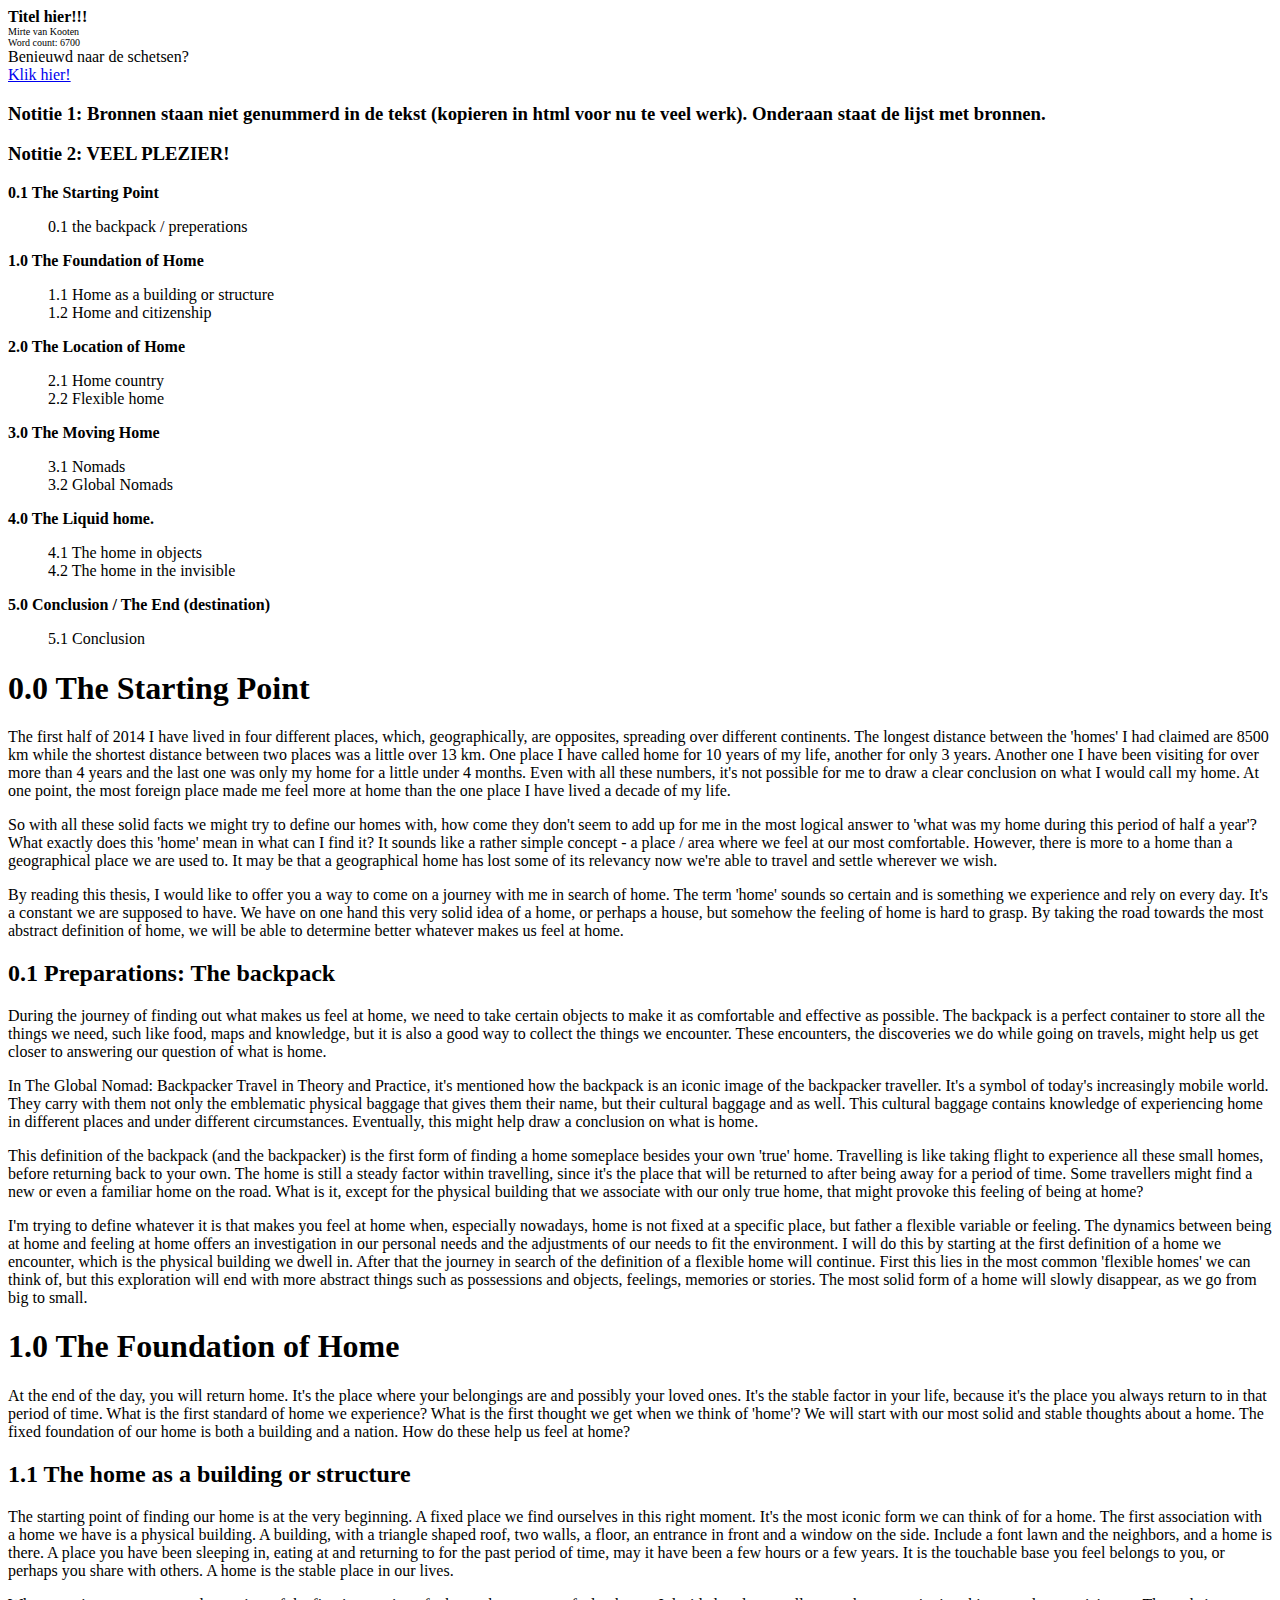
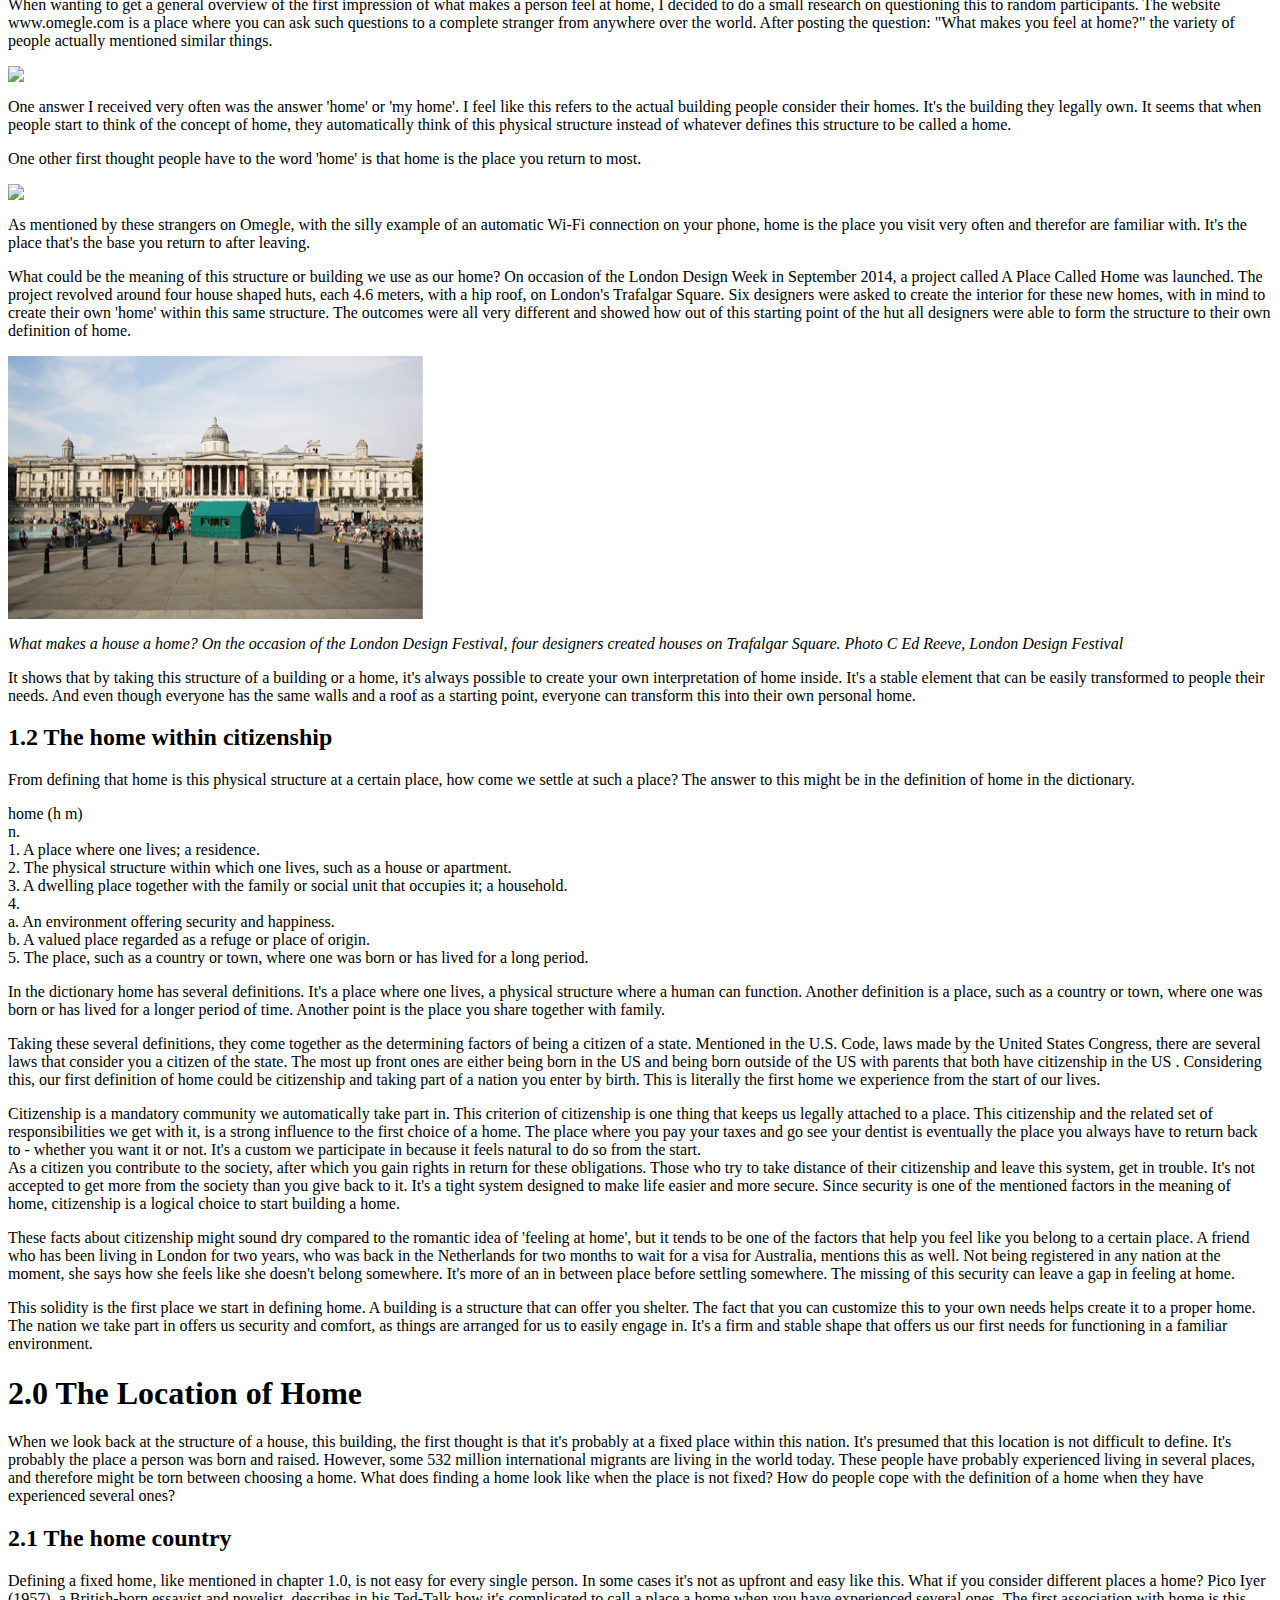
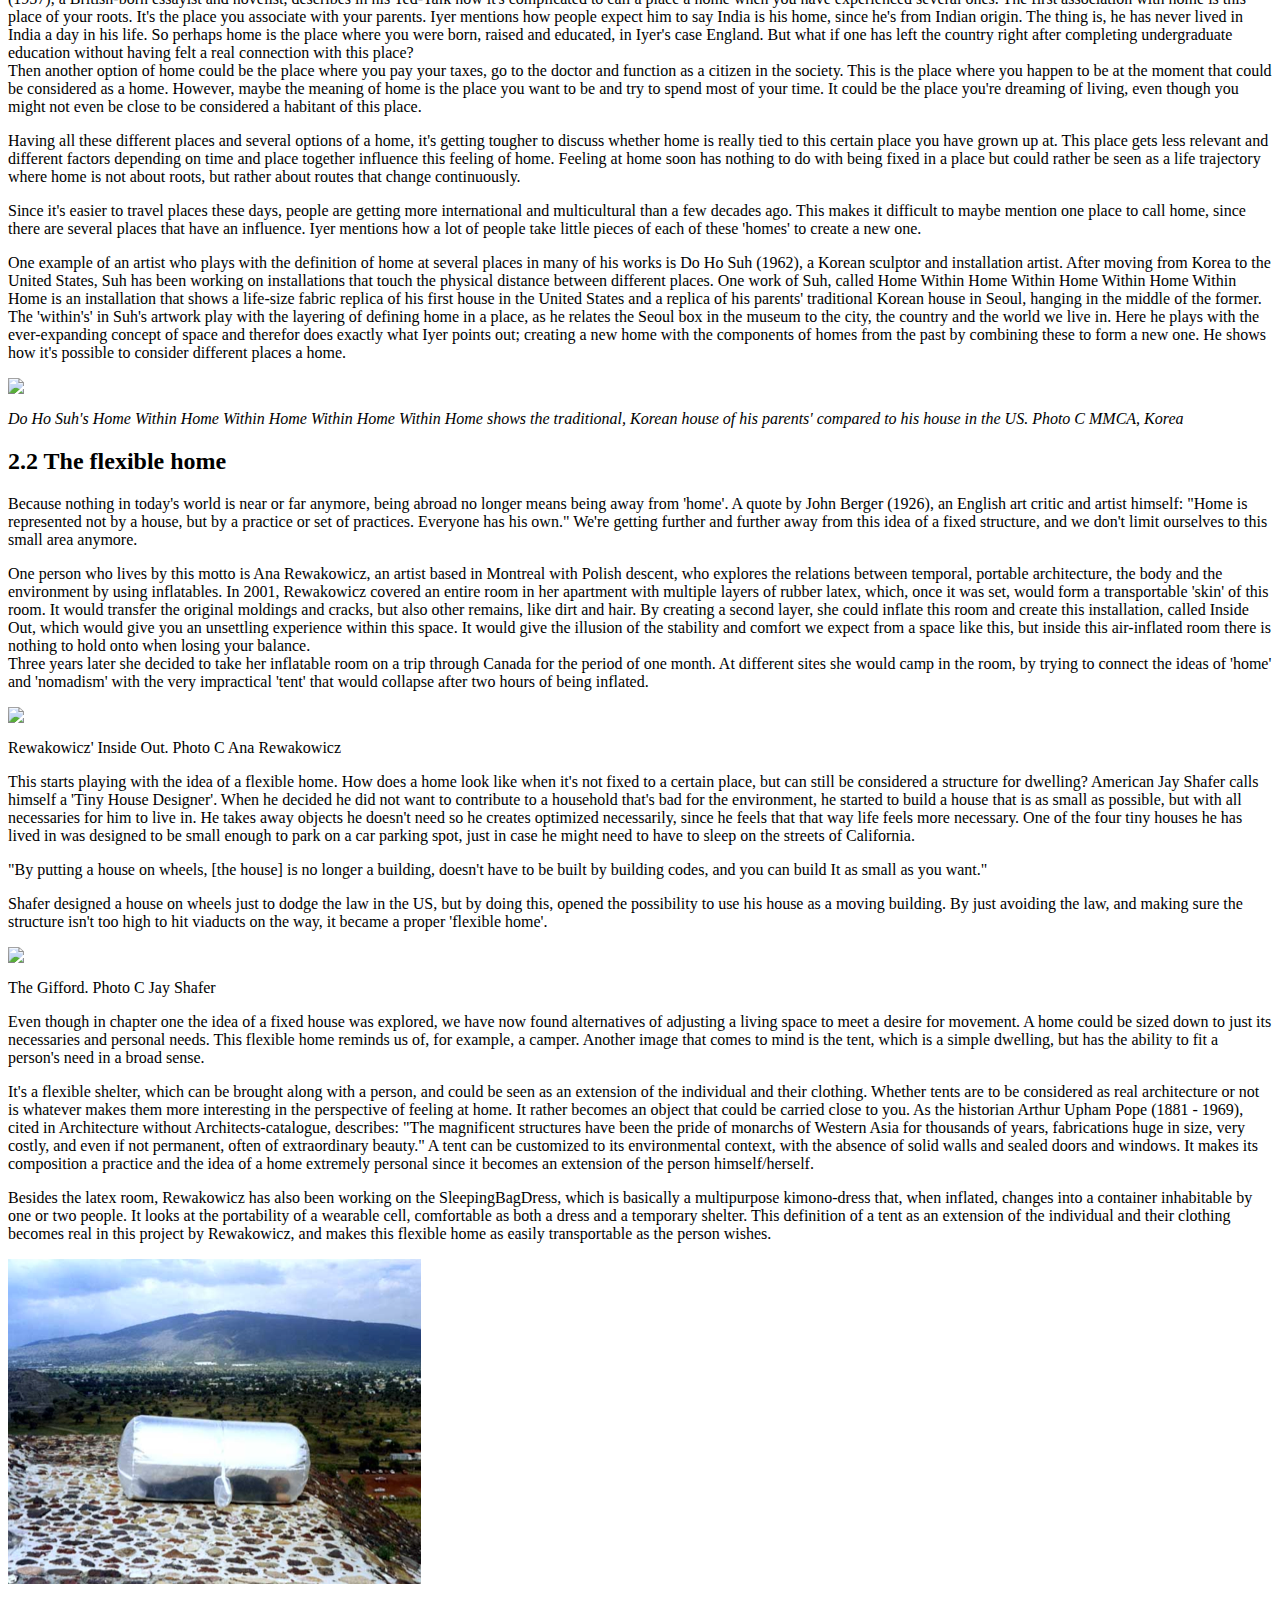
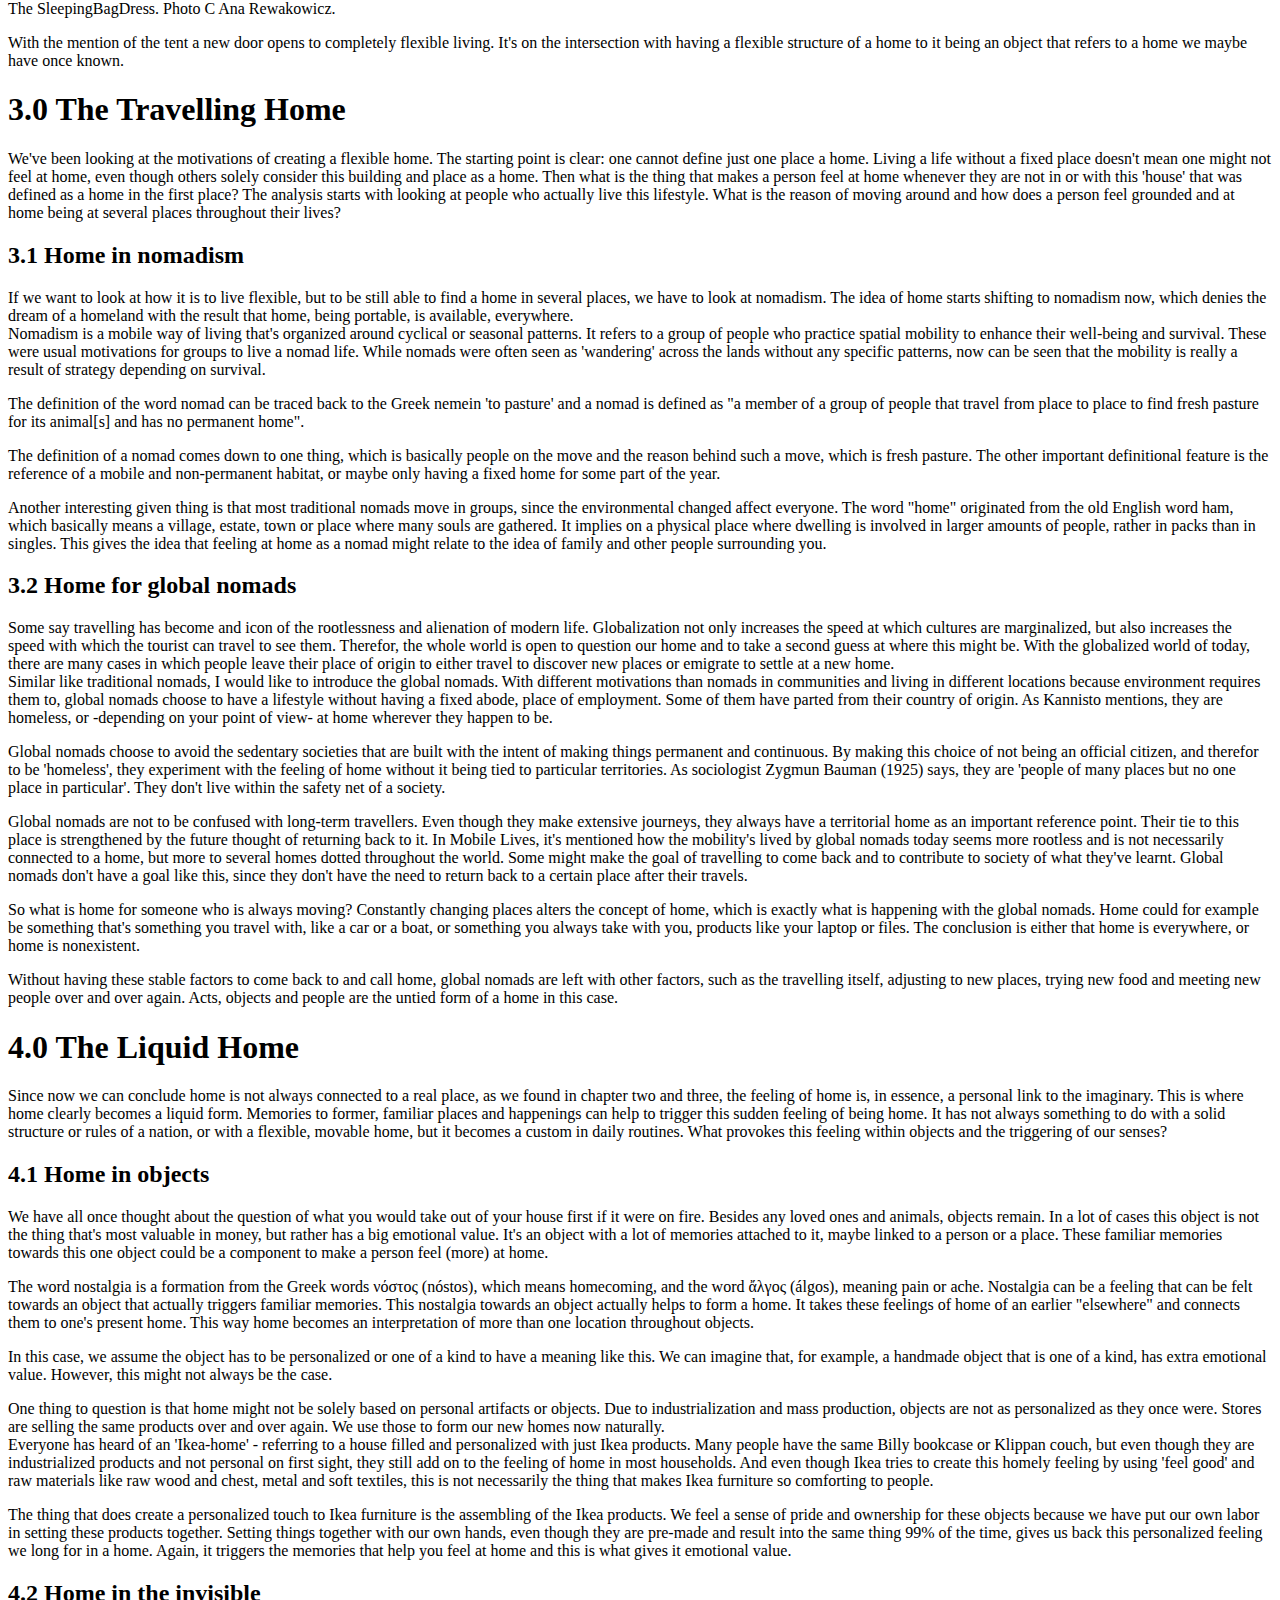
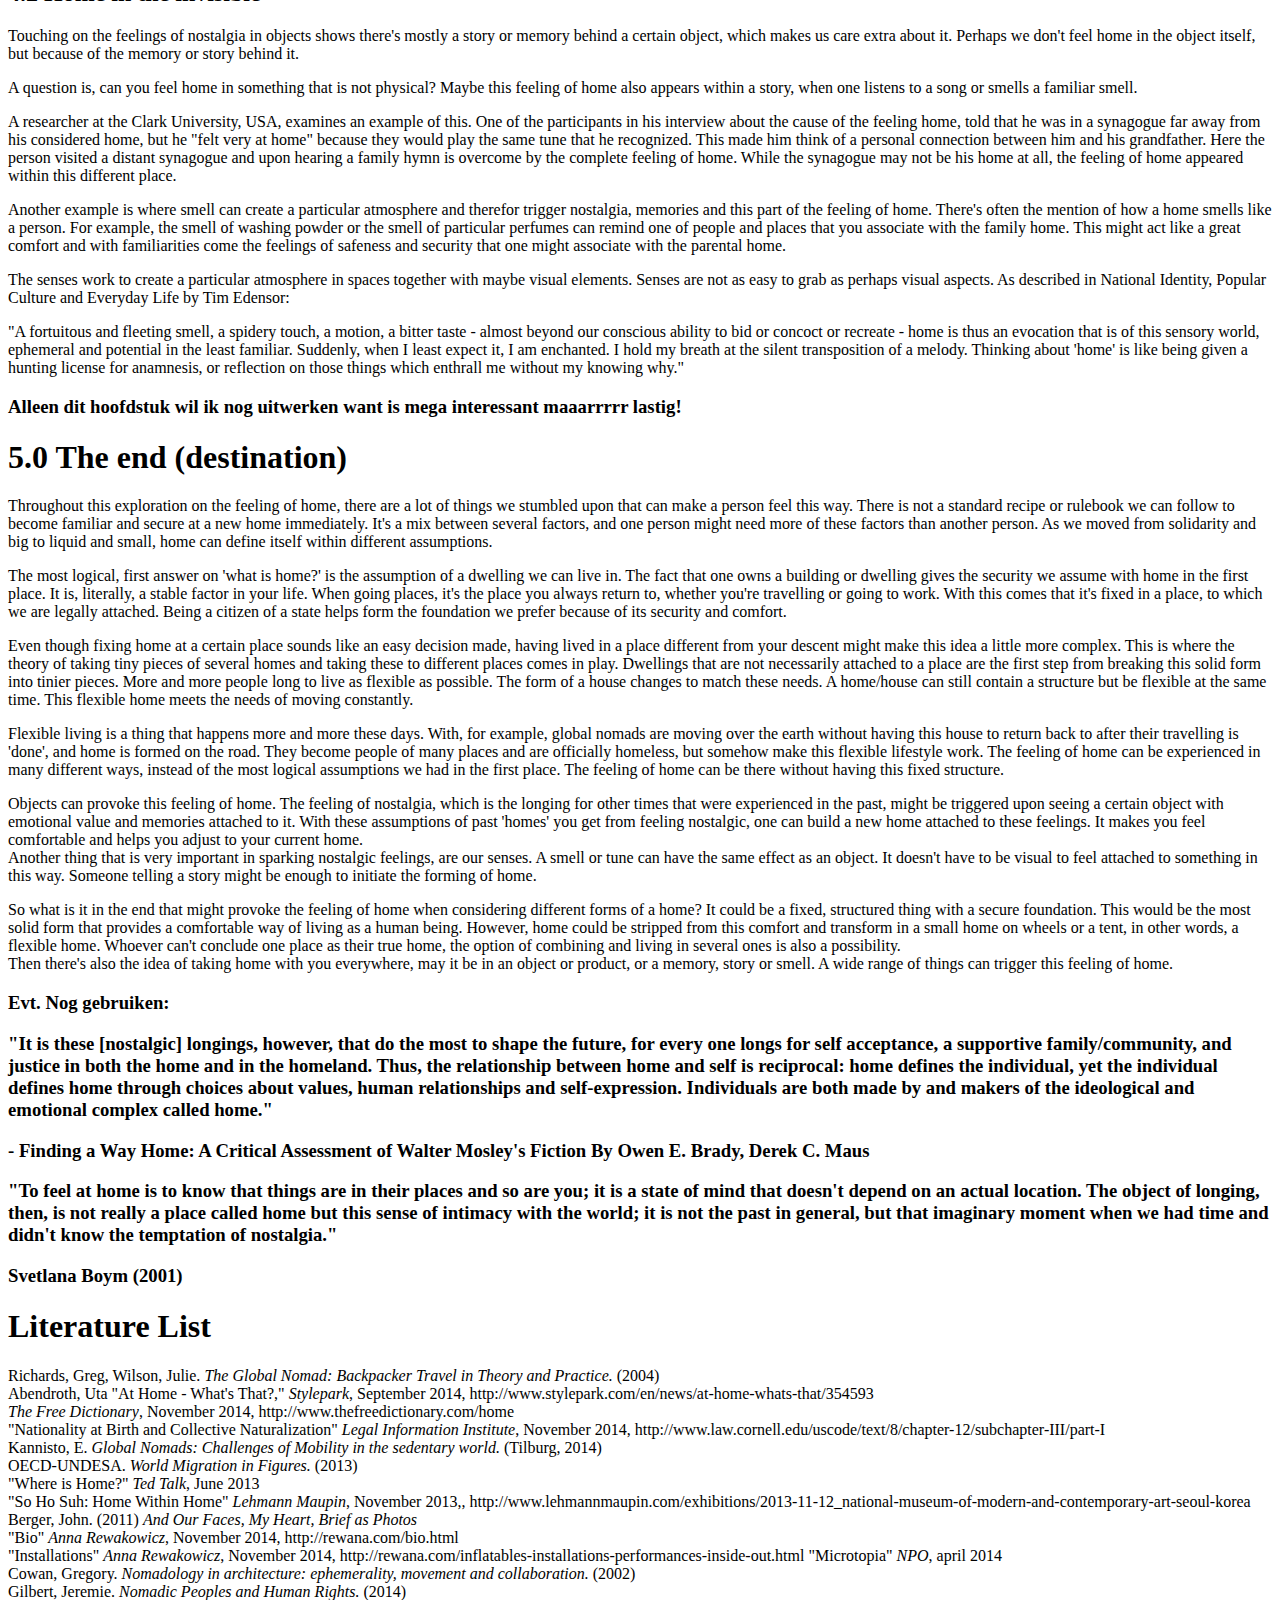
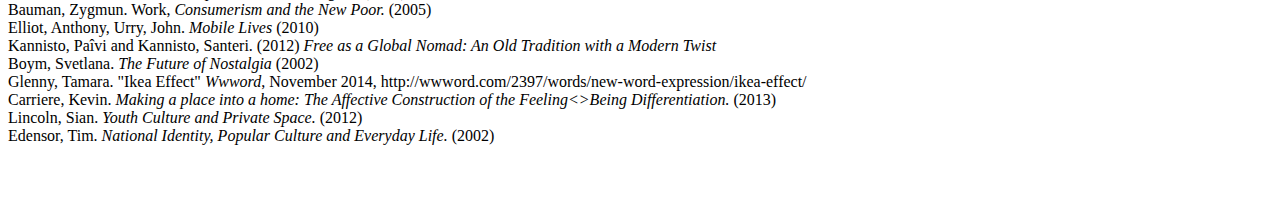
==== commit e8a095ef: "Nieuwe update" ====
--- a/index.html
+++ b/index.html
@@ -1,1068 +1,329 @@
-<!DOCTYPE HTML PUBLIC "-//W3C//DTD HTML 4.0 Transitional//EN">
-<HTML>
-<HEAD>
-	<META HTTP-EQUIV="CONTENT-TYPE" CONTENT="text/html; charset=utf-8">
-	<TITLE></TITLE>
-	<META NAME="GENERATOR" CONTENT="OpenOffice 4.0.1  (Unix)">
-	<META NAME="AUTHOR" CONTENT="MAW vk">
-	<META NAME="CREATED" CONTENT="20141121;17331300">
-	<META NAME="CHANGEDBY" CONTENT="MAW vk">
-	<META NAME="CHANGED" CONTENT="20141121;17342300">
-	<!--[if !mso]>
-<style>
-v\:* {behavior:url(#default#VML);}
-o\:* {behavior:url(#default#VML);}
-w\:* {behavior:url(#default#VML);}
-.shape {behavior:url(#default#VML);}
-</style>
-<![endif]-->
-	<!--[if gte mso 9]><xml>
- <o:OfficeDocumentSettings>
-  <o:AllowPNG/>
- </o:OfficeDocumentSettings>
-</xml><![endif]-->
-	<!--[if gte mso 9]><xml>
- <w:WordDocument>
-  <w:View>Normal</w:View>
-  <w:Zoom>0</w:Zoom>
-  <w:TrackMoves>false</w:TrackMoves>
-  <w:TrackFormatting/>
-  <w:PunctuationKerning/>
-  <w:ValidateAgainstSchemas/>
-  <w:SaveIfXMLInvalid>false</w:SaveIfXMLInvalid>
-  <w:IgnoreMixedContent>false</w:IgnoreMixedContent>
-  <w:AlwaysShowPlaceholderText>false</w:AlwaysShowPlaceholderText>
-  <w:DoNotPromoteQF/>
-  <w:LidThemeOther>EN-US</w:LidThemeOther>
-  <w:LidThemeAsian>JA</w:LidThemeAsian>
-  <w:LidThemeComplexScript>X-NONE</w:LidThemeComplexScript>
-  <w:Compatibility>
-   <w:BreakWrappedTables/>
-   <w:SnapToGridInCell/>
-   <w:WrapTextWithPunct/>
-   <w:UseAsianBreakRules/>
-   <w:DontGrowAutofit/>
-   <w:SplitPgBreakAndParaMark/>
-   <w:EnableOpenTypeKerning/>
-   <w:DontFlipMirrorIndents/>
-   <w:OverrideTableStyleHps/>
-   <w:UseFELayout/>
-  </w:Compatibility>
-  <m:mathPr>
-   <m:mathFont m:val="Cambria Math"/>
-   <m:brkBin m:val="before"/>
-   <m:brkBinSub m:val="&#45;-"/>
-   <m:smallFrac m:val="off"/>
-   <m:dispDef/>
-   <m:lMargin m:val="0"/>
-   <m:rMargin m:val="0"/>
-   <m:defJc m:val="centerGroup"/>
-   <m:wrapIndent m:val="1440"/>
-   <m:intLim m:val="subSup"/>
-   <m:naryLim m:val="undOvr"/>
-  </m:mathPr></w:WordDocument>
-</xml><![endif]-->
-	<!--[if gte mso 9]><xml>
- <w:LatentStyles DefLockedState="false" DefUnhideWhenUsed="true"
-  DefSemiHidden="true" DefQFormat="false" DefPriority="99"
-  LatentStyleCount="276">
-  <w:LsdException Locked="false" Priority="0" SemiHidden="false"
-   UnhideWhenUsed="false" QFormat="true" Name="Normal"/>
-  <w:LsdException Locked="false" Priority="9" SemiHidden="false"
-   UnhideWhenUsed="false" QFormat="true" Name="heading 1"/>
-  <w:LsdException Locked="false" Priority="9" QFormat="true" Name="heading 2"/>
-  <w:LsdException Locked="false" Priority="9" QFormat="true" Name="heading 3"/>
-  <w:LsdException Locked="false" Priority="9" QFormat="true" Name="heading 4"/>
-  <w:LsdException Locked="false" Priority="9" QFormat="true" Name="heading 5"/>
-  <w:LsdException Locked="false" Priority="9" QFormat="true" Name="heading 6"/>
-  <w:LsdException Locked="false" Priority="9" QFormat="true" Name="heading 7"/>
-  <w:LsdException Locked="false" Priority="9" QFormat="true" Name="heading 8"/>
-  <w:LsdException Locked="false" Priority="9" QFormat="true" Name="heading 9"/>
-  <w:LsdException Locked="false" Priority="39" Name="toc 1"/>
-  <w:LsdException Locked="false" Priority="39" Name="toc 2"/>
-  <w:LsdException Locked="false" Priority="39" Name="toc 3"/>
-  <w:LsdException Locked="false" Priority="39" Name="toc 4"/>
-  <w:LsdException Locked="false" Priority="39" Name="toc 5"/>
-  <w:LsdException Locked="false" Priority="39" Name="toc 6"/>
-  <w:LsdException Locked="false" Priority="39" Name="toc 7"/>
-  <w:LsdException Locked="false" Priority="39" Name="toc 8"/>
-  <w:LsdException Locked="false" Priority="39" Name="toc 9"/>
-  <w:LsdException Locked="false" Priority="35" QFormat="true" Name="caption"/>
-  <w:LsdException Locked="false" Priority="10" SemiHidden="false"
-   UnhideWhenUsed="false" QFormat="true" Name="Title"/>
-  <w:LsdException Locked="false" Priority="1" Name="Default Paragraph Font"/>
-  <w:LsdException Locked="false" Priority="11" SemiHidden="false"
-   UnhideWhenUsed="false" QFormat="true" Name="Subtitle"/>
-  <w:LsdException Locked="false" Priority="22" SemiHidden="false"
-   UnhideWhenUsed="false" QFormat="true" Name="Strong"/>
-  <w:LsdException Locked="false" Priority="20" SemiHidden="false"
-   UnhideWhenUsed="false" QFormat="true" Name="Emphasis"/>
-  <w:LsdException Locked="false" Priority="59" SemiHidden="false"
-   UnhideWhenUsed="false" Name="Table Grid"/>
-  <w:LsdException Locked="false" UnhideWhenUsed="false" Name="Placeholder Text"/>
-  <w:LsdException Locked="false" Priority="1" SemiHidden="false"
-   UnhideWhenUsed="false" QFormat="true" Name="No Spacing"/>
-  <w:LsdException Locked="false" Priority="60" SemiHidden="false"
-   UnhideWhenUsed="false" Name="Light Shading"/>
-  <w:LsdException Locked="false" Priority="61" SemiHidden="false"
-   UnhideWhenUsed="false" Name="Light List"/>
-  <w:LsdException Locked="false" Priority="62" SemiHidden="false"
-   UnhideWhenUsed="false" Name="Light Grid"/>
-  <w:LsdException Locked="false" Priority="63" SemiHidden="false"
-   UnhideWhenUsed="false" Name="Medium Shading 1"/>
-  <w:LsdException Locked="false" Priority="64" SemiHidden="false"
-   UnhideWhenUsed="false" Name="Medium Shading 2"/>
-  <w:LsdException Locked="false" Priority="65" SemiHidden="false"
-   UnhideWhenUsed="false" Name="Medium List 1"/>
-  <w:LsdException Locked="false" Priority="66" SemiHidden="false"
-   UnhideWhenUsed="false" Name="Medium List 2"/>
-  <w:LsdException Locked="false" Priority="67" SemiHidden="false"
-   UnhideWhenUsed="false" Name="Medium Grid 1"/>
-  <w:LsdException Locked="false" Priority="68" SemiHidden="false"
-   UnhideWhenUsed="false" Name="Medium Grid 2"/>
-  <w:LsdException Locked="false" Priority="69" SemiHidden="false"
-   UnhideWhenUsed="false" Name="Medium Grid 3"/>
-  <w:LsdException Locked="false" Priority="70" SemiHidden="false"
-   UnhideWhenUsed="false" Name="Dark List"/>
-  <w:LsdException Locked="false" Priority="71" SemiHidden="false"
-   UnhideWhenUsed="false" Name="Colorful Shading"/>
-  <w:LsdException Locked="false" Priority="72" SemiHidden="false"
-   UnhideWhenUsed="false" Name="Colorful List"/>
-  <w:LsdException Locked="false" Priority="73" SemiHidden="false"
-   UnhideWhenUsed="false" Name="Colorful Grid"/>
-  <w:LsdException Locked="false" Priority="60" SemiHidden="false"
-   UnhideWhenUsed="false" Name="Light Shading Accent 1"/>
-  <w:LsdException Locked="false" Priority="61" SemiHidden="false"
-   UnhideWhenUsed="false" Name="Light List Accent 1"/>
-  <w:LsdException Locked="false" Priority="62" SemiHidden="false"
-   UnhideWhenUsed="false" Name="Light Grid Accent 1"/>
-  <w:LsdException Locked="false" Priority="63" SemiHidden="false"
-   UnhideWhenUsed="false" Name="Medium Shading 1 Accent 1"/>
-  <w:LsdException Locked="false" Priority="64" SemiHidden="false"
-   UnhideWhenUsed="false" Name="Medium Shading 2 Accent 1"/>
-  <w:LsdException Locked="false" Priority="65" SemiHidden="false"
-   UnhideWhenUsed="false" Name="Medium List 1 Accent 1"/>
-  <w:LsdException Locked="false" UnhideWhenUsed="false" Name="Revision"/>
-  <w:LsdException Locked="false" Priority="34" SemiHidden="false"
-   UnhideWhenUsed="false" QFormat="true" Name="List Paragraph"/>
-  <w:LsdException Locked="false" Priority="29" SemiHidden="false"
-   UnhideWhenUsed="false" QFormat="true" Name="Quote"/>
-  <w:LsdException Locked="false" Priority="30" SemiHidden="false"
-   UnhideWhenUsed="false" QFormat="true" Name="Intense Quote"/>
-  <w:LsdException Locked="false" Priority="66" SemiHidden="false"
-   UnhideWhenUsed="false" Name="Medium List 2 Accent 1"/>
-  <w:LsdException Locked="false" Priority="67" SemiHidden="false"
-   UnhideWhenUsed="false" Name="Medium Grid 1 Accent 1"/>
-  <w:LsdException Locked="false" Priority="68" SemiHidden="false"
-   UnhideWhenUsed="false" Name="Medium Grid 2 Accent 1"/>
-  <w:LsdException Locked="false" Priority="69" SemiHidden="false"
-   UnhideWhenUsed="false" Name="Medium Grid 3 Accent 1"/>
-  <w:LsdException Locked="false" Priority="70" SemiHidden="false"
-   UnhideWhenUsed="false" Name="Dark List Accent 1"/>
-  <w:LsdException Locked="false" Priority="71" SemiHidden="false"
-   UnhideWhenUsed="false" Name="Colorful Shading Accent 1"/>
-  <w:LsdException Locked="false" Priority="72" SemiHidden="false"
-   UnhideWhenUsed="false" Name="Colorful List Accent 1"/>
-  <w:LsdException Locked="false" Priority="73" SemiHidden="false"
-   UnhideWhenUsed="false" Name="Colorful Grid Accent 1"/>
-  <w:LsdException Locked="false" Priority="60" SemiHidden="false"
-   UnhideWhenUsed="false" Name="Light Shading Accent 2"/>
-  <w:LsdException Locked="false" Priority="61" SemiHidden="false"
-   UnhideWhenUsed="false" Name="Light List Accent 2"/>
-  <w:LsdException Locked="false" Priority="62" SemiHidden="false"
-   UnhideWhenUsed="false" Name="Light Grid Accent 2"/>
-  <w:LsdException Locked="false" Priority="63" SemiHidden="false"
-   UnhideWhenUsed="false" Name="Medium Shading 1 Accent 2"/>
-  <w:LsdException Locked="false" Priority="64" SemiHidden="false"
-   UnhideWhenUsed="false" Name="Medium Shading 2 Accent 2"/>
-  <w:LsdException Locked="false" Priority="65" SemiHidden="false"
-   UnhideWhenUsed="false" Name="Medium List 1 Accent 2"/>
-  <w:LsdException Locked="false" Priority="66" SemiHidden="false"
-   UnhideWhenUsed="false" Name="Medium List 2 Accent 2"/>
-  <w:LsdException Locked="false" Priority="67" SemiHidden="false"
-   UnhideWhenUsed="false" Name="Medium Grid 1 Accent 2"/>
-  <w:LsdException Locked="false" Priority="68" SemiHidden="false"
-   UnhideWhenUsed="false" Name="Medium Grid 2 Accent 2"/>
-  <w:LsdException Locked="false" Priority="69" SemiHidden="false"
-   UnhideWhenUsed="false" Name="Medium Grid 3 Accent 2"/>
-  <w:LsdException Locked="false" Priority="70" SemiHidden="false"
-   UnhideWhenUsed="false" Name="Dark List Accent 2"/>
-  <w:LsdException Locked="false" Priority="71" SemiHidden="false"
-   UnhideWhenUsed="false" Name="Colorful Shading Accent 2"/>
-  <w:LsdException Locked="false" Priority="72" SemiHidden="false"
-   UnhideWhenUsed="false" Name="Colorful List Accent 2"/>
-  <w:LsdException Locked="false" Priority="73" SemiHidden="false"
-   UnhideWhenUsed="false" Name="Colorful Grid Accent 2"/>
-  <w:LsdException Locked="false" Priority="60" SemiHidden="false"
-   UnhideWhenUsed="false" Name="Light Shading Accent 3"/>
-  <w:LsdException Locked="false" Priority="61" SemiHidden="false"
-   UnhideWhenUsed="false" Name="Light List Accent 3"/>
-  <w:LsdException Locked="false" Priority="62" SemiHidden="false"
-   UnhideWhenUsed="false" Name="Light Grid Accent 3"/>
-  <w:LsdException Locked="false" Priority="63" SemiHidden="false"
-   UnhideWhenUsed="false" Name="Medium Shading 1 Accent 3"/>
-  <w:LsdException Locked="false" Priority="64" SemiHidden="false"
-   UnhideWhenUsed="false" Name="Medium Shading 2 Accent 3"/>
-  <w:LsdException Locked="false" Priority="65" SemiHidden="false"
-   UnhideWhenUsed="false" Name="Medium List 1 Accent 3"/>
-  <w:LsdException Locked="false" Priority="66" SemiHidden="false"
-   UnhideWhenUsed="false" Name="Medium List 2 Accent 3"/>
-  <w:LsdException Locked="false" Priority="67" SemiHidden="false"
-   UnhideWhenUsed="false" Name="Medium Grid 1 Accent 3"/>
-  <w:LsdException Locked="false" Priority="68" SemiHidden="false"
-   UnhideWhenUsed="false" Name="Medium Grid 2 Accent 3"/>
-  <w:LsdException Locked="false" Priority="69" SemiHidden="false"
-   UnhideWhenUsed="false" Name="Medium Grid 3 Accent 3"/>
-  <w:LsdException Locked="false" Priority="70" SemiHidden="false"
-   UnhideWhenUsed="false" Name="Dark List Accent 3"/>
-  <w:LsdException Locked="false" Priority="71" SemiHidden="false"
-   UnhideWhenUsed="false" Name="Colorful Shading Accent 3"/>
-  <w:LsdException Locked="false" Priority="72" SemiHidden="false"
-   UnhideWhenUsed="false" Name="Colorful List Accent 3"/>
-  <w:LsdException Locked="false" Priority="73" SemiHidden="false"
-   UnhideWhenUsed="false" Name="Colorful Grid Accent 3"/>
-  <w:LsdException Locked="false" Priority="60" SemiHidden="false"
-   UnhideWhenUsed="false" Name="Light Shading Accent 4"/>
-  <w:LsdException Locked="false" Priority="61" SemiHidden="false"
-   UnhideWhenUsed="false" Name="Light List Accent 4"/>
-  <w:LsdException Locked="false" Priority="62" SemiHidden="false"
-   UnhideWhenUsed="false" Name="Light Grid Accent 4"/>
-  <w:LsdException Locked="false" Priority="63" SemiHidden="false"
-   UnhideWhenUsed="false" Name="Medium Shading 1 Accent 4"/>
-  <w:LsdException Locked="false" Priority="64" SemiHidden="false"
-   UnhideWhenUsed="false" Name="Medium Shading 2 Accent 4"/>
-  <w:LsdException Locked="false" Priority="65" SemiHidden="false"
-   UnhideWhenUsed="false" Name="Medium List 1 Accent 4"/>
-  <w:LsdException Locked="false" Priority="66" SemiHidden="false"
-   UnhideWhenUsed="false" Name="Medium List 2 Accent 4"/>
-  <w:LsdException Locked="false" Priority="67" SemiHidden="false"
-   UnhideWhenUsed="false" Name="Medium Grid 1 Accent 4"/>
-  <w:LsdException Locked="false" Priority="68" SemiHidden="false"
-   UnhideWhenUsed="false" Name="Medium Grid 2 Accent 4"/>
-  <w:LsdException Locked="false" Priority="69" SemiHidden="false"
-   UnhideWhenUsed="false" Name="Medium Grid 3 Accent 4"/>
-  <w:LsdException Locked="false" Priority="70" SemiHidden="false"
-   UnhideWhenUsed="false" Name="Dark List Accent 4"/>
-  <w:LsdException Locked="false" Priority="71" SemiHidden="false"
-   UnhideWhenUsed="false" Name="Colorful Shading Accent 4"/>
-  <w:LsdException Locked="false" Priority="72" SemiHidden="false"
-   UnhideWhenUsed="false" Name="Colorful List Accent 4"/>
-  <w:LsdException Locked="false" Priority="73" SemiHidden="false"
-   UnhideWhenUsed="false" Name="Colorful Grid Accent 4"/>
-  <w:LsdException Locked="false" Priority="60" SemiHidden="false"
-   UnhideWhenUsed="false" Name="Light Shading Accent 5"/>
-  <w:LsdException Locked="false" Priority="61" SemiHidden="false"
-   UnhideWhenUsed="false" Name="Light List Accent 5"/>
-  <w:LsdException Locked="false" Priority="62" SemiHidden="false"
-   UnhideWhenUsed="false" Name="Light Grid Accent 5"/>
-  <w:LsdException Locked="false" Priority="63" SemiHidden="false"
-   UnhideWhenUsed="false" Name="Medium Shading 1 Accent 5"/>
-  <w:LsdException Locked="false" Priority="64" SemiHidden="false"
-   UnhideWhenUsed="false" Name="Medium Shading 2 Accent 5"/>
-  <w:LsdException Locked="false" Priority="65" SemiHidden="false"
-   UnhideWhenUsed="false" Name="Medium List 1 Accent 5"/>
-  <w:LsdException Locked="false" Priority="66" SemiHidden="false"
-   UnhideWhenUsed="false" Name="Medium List 2 Accent 5"/>
-  <w:LsdException Locked="false" Priority="67" SemiHidden="false"
-   UnhideWhenUsed="false" Name="Medium Grid 1 Accent 5"/>
-  <w:LsdException Locked="false" Priority="68" SemiHidden="false"
-   UnhideWhenUsed="false" Name="Medium Grid 2 Accent 5"/>
-  <w:LsdException Locked="false" Priority="69" SemiHidden="false"
-   UnhideWhenUsed="false" Name="Medium Grid 3 Accent 5"/>
-  <w:LsdException Locked="false" Priority="70" SemiHidden="false"
-   UnhideWhenUsed="false" Name="Dark List Accent 5"/>
-  <w:LsdException Locked="false" Priority="71" SemiHidden="false"
-   UnhideWhenUsed="false" Name="Colorful Shading Accent 5"/>
-  <w:LsdException Locked="false" Priority="72" SemiHidden="false"
-   UnhideWhenUsed="false" Name="Colorful List Accent 5"/>
-  <w:LsdException Locked="false" Priority="73" SemiHidden="false"
-   UnhideWhenUsed="false" Name="Colorful Grid Accent 5"/>
-  <w:LsdException Locked="false" Priority="60" SemiHidden="false"
-   UnhideWhenUsed="false" Name="Light Shading Accent 6"/>
-  <w:LsdException Locked="false" Priority="61" SemiHidden="false"
-   UnhideWhenUsed="false" Name="Light List Accent 6"/>
-  <w:LsdException Locked="false" Priority="62" SemiHidden="false"
-   UnhideWhenUsed="false" Name="Light Grid Accent 6"/>
-  <w:LsdException Locked="false" Priority="63" SemiHidden="false"
-   UnhideWhenUsed="false" Name="Medium Shading 1 Accent 6"/>
-  <w:LsdException Locked="false" Priority="64" SemiHidden="false"
-   UnhideWhenUsed="false" Name="Medium Shading 2 Accent 6"/>
-  <w:LsdException Locked="false" Priority="65" SemiHidden="false"
-   UnhideWhenUsed="false" Name="Medium List 1 Accent 6"/>
-  <w:LsdException Locked="false" Priority="66" SemiHidden="false"
-   UnhideWhenUsed="false" Name="Medium List 2 Accent 6"/>
-  <w:LsdException Locked="false" Priority="67" SemiHidden="false"
-   UnhideWhenUsed="false" Name="Medium Grid 1 Accent 6"/>
-  <w:LsdException Locked="false" Priority="68" SemiHidden="false"
-   UnhideWhenUsed="false" Name="Medium Grid 2 Accent 6"/>
-  <w:LsdException Locked="false" Priority="69" SemiHidden="false"
-   UnhideWhenUsed="false" Name="Medium Grid 3 Accent 6"/>
-  <w:LsdException Locked="false" Priority="70" SemiHidden="false"
-   UnhideWhenUsed="false" Name="Dark List Accent 6"/>
-  <w:LsdException Locked="false" Priority="71" SemiHidden="false"
-   UnhideWhenUsed="false" Name="Colorful Shading Accent 6"/>
-  <w:LsdException Locked="false" Priority="72" SemiHidden="false"
-   UnhideWhenUsed="false" Name="Colorful List Accent 6"/>
-  <w:LsdException Locked="false" Priority="73" SemiHidden="false"
-   UnhideWhenUsed="false" Name="Colorful Grid Accent 6"/>
-  <w:LsdException Locked="false" Priority="19" SemiHidden="false"
-   UnhideWhenUsed="false" QFormat="true" Name="Subtle Emphasis"/>
-  <w:LsdException Locked="false" Priority="21" SemiHidden="false"
-   UnhideWhenUsed="false" QFormat="true" Name="Intense Emphasis"/>
-  <w:LsdException Locked="false" Priority="31" SemiHidden="false"
-   UnhideWhenUsed="false" QFormat="true" Name="Subtle Reference"/>
-  <w:LsdException Locked="false" Priority="32" SemiHidden="false"
-   UnhideWhenUsed="false" QFormat="true" Name="Intense Reference"/>
-  <w:LsdException Locked="false" Priority="33" SemiHidden="false"
-   UnhideWhenUsed="false" QFormat="true" Name="Book Title"/>
-  <w:LsdException Locked="false" Priority="37" Name="Bibliography"/>
-  <w:LsdException Locked="false" Priority="39" QFormat="true" Name="TOC Heading"/>
- </w:LatentStyles>
-</xml><![endif]-->
-	<!--[if gte mso 10]>
-<style>
- /* Style Definitions */
-table.MsoNormalTable
-	{mso-style-name:"Table Normal";
-	mso-tstyle-rowband-size:0;
-	mso-tstyle-colband-size:0;
-	mso-style-noshow:yes;
-	mso-style-priority:99;
-	mso-style-parent:"";
-	mso-padding-alt:0cm 5.4pt 0cm 5.4pt;
-	mso-para-margin:0cm;
-	mso-para-margin-bottom:.0001pt;
-	mso-pagination:widow-orphan;
-	font-size:12.0pt;
-	font-family:Cambria;
-	mso-ascii-font-family:Cambria;
-	mso-ascii-theme-font:minor-latin;
-	mso-hansi-font-family:Cambria;
-	mso-hansi-theme-font:minor-latin;}
-</style>
-<![endif]-->
-	<!--StartFragment-->
-	<STYLE TYPE="text/css">
-	<!--
-		@page { margin: 0.79in }
-		P { margin-bottom: 0.08in }
-		H1 { margin-bottom: 0.08in }
-		H1.western { font-family: "Times New Roman", serif }
-		H1.cjk { font-family: "SimSun" }
-		H1.ctl { font-family: "Lucida Sans" }
-		A:link { so-language: zxx }
-	-->
-	</STYLE>
-</HEAD>
-<BODY LANG="en" DIR="LTR">
-<P><SUB><FONT FACE="Apercu"><B>&shy;</B></FONT></SUB><FONT FACE="Apercu"><B>What
-makes an individual feel at home, when it’s not necessarily tied to
-a geographical place? </B></FONT>
-</P>
-<P>&nbsp;</P>
-<P><FONT FACE="Apercu"><B>What are the factors that make an
-individual feel at home, when a geographical place is not considered
-one of them?</B></FONT></P>
-<P>&nbsp;</P>
-<P><FONT FACE="Apercu"><B>What are the factors that make an
-individual feel at home, questioning if a geographical place is a
-relevant factor?</B></FONT></P>
-<P>&nbsp;</P>
-<P><FONT FACE="Apercu"><FONT SIZE=2>1. Home and a geographical place.</FONT></FONT></P>
-<P STYLE="text-indent: 0.5in"><FONT FACE="Apercu"><FONT SIZE=2>1.1
-Geographical home (What is a home tied to a geographical place?)</FONT></FONT></P>
-<P STYLE="margin-left: 0.5in"><FONT FACE="Apercu"><FONT SIZE=2>1.2
-Relevancy of a geographical home (Is the concept of having a
-geographical home becoming more or less relevant these days?)</FONT></FONT></P>
-<P><FONT FACE="Apercu"><FONT SIZE=2>2. Home and the individual.</FONT></FONT></P>
-<P STYLE="margin-left: 0.5in"><FONT FACE="Apercu"><FONT SIZE=2>2.1
-The sense of feeling at home (What do I consider to be the sense of
-feeling at home?)</FONT></FONT></P>
-<P STYLE="margin-left: 0.5in"><FONT FACE="Apercu"><FONT SIZE=2>2.2
-Wellbeing of the individual (How does the wellbeing of the individual
-influence the perception of home?) </FONT></FONT>
-</P>
-<P><FONT FACE="Apercu"><FONT SIZE=2>3. Home, nostalgia and
-familiarity. </FONT></FONT>
-</P>
-<P STYLE="margin-left: 0.5in"><FONT FACE="Apercu"><FONT SIZE=2>3.1
-Attachment to objects (How do objects influence the feeling of
-home?)&nbsp; </FONT></FONT>
-</P>
-<P>&nbsp;&nbsp;&nbsp;&nbsp;&nbsp;&nbsp;&nbsp;&nbsp;&nbsp;&nbsp;&nbsp;
-<FONT FACE="Apercu"><FONT SIZE=2>3.2 Nostalgia (How does nostalgia
-help create the feeling of home?)</FONT></FONT></P>
-<P><FONT FACE="Apercu"><FONT SIZE=2>4. Home and the social aspect.</FONT></FONT></P>
-<P STYLE="margin-left: 0.5in"><FONT FACE="Apercu"><FONT SIZE=2>4.1
-Etymology (What is the etymology of home and what does it say about
-the social aspects of home?)</FONT></FONT></P>
-<P>&nbsp;&nbsp;&nbsp;&nbsp;&nbsp;&nbsp;&nbsp;&nbsp;&nbsp;&nbsp;&nbsp;
-<FONT FACE="Apercu"><FONT SIZE=2>4.2 Family bonds </FONT></FONT>
-</P>
-<P><FONT FACE="Apercu"><FONT SIZE=2>5. Conclusion</FONT></FONT></P>
-<P>&nbsp;</P>
-<P>&nbsp;</P>
-<P><FONT FACE="Apercu"><FONT SIZE=2><B>How do visual factors
-influence the individual’s feeling of being home?</B></FONT></FONT></P>
-<P>&nbsp;</P>
-<P STYLE="text-indent: -0.25in"><FONT FACE="Apercu"><FONT SIZE=2>1.</FONT></FONT><FONT FACE="Apercu"><FONT SIZE=2>&nbsp;&nbsp;&nbsp;&nbsp;&nbsp;
-</FONT></FONT><FONT FACE="Apercu"><FONT SIZE=2>The feeling of home in
-relation to space</FONT></FONT></P>
-<P STYLE="margin-left: 1in; text-indent: -0.25in"><FONT FACE="Apercu"><FONT SIZE=2>a.</FONT></FONT><FONT FACE="Apercu"><FONT SIZE=2>&nbsp;&nbsp;&nbsp;&nbsp;
-</FONT></FONT><FONT FACE="Apercu"><FONT SIZE=2>Home as a physical
-building</FONT></FONT></P>
-<P STYLE="margin-left: 1in; text-indent: -0.25in"><FONT FACE="Apercu"><FONT SIZE=2>b.</FONT></FONT><FONT FACE="Apercu"><FONT SIZE=2>&nbsp;&nbsp;&nbsp;&nbsp;
-</FONT></FONT><FONT FACE="Apercu"><FONT SIZE=2>Home as a place</FONT></FONT></P>
-<P STYLE="text-indent: -0.25in"><FONT FACE="Apercu"><FONT SIZE=2>2.</FONT></FONT><FONT FACE="Apercu"><FONT SIZE=2>&nbsp;&nbsp;&nbsp;&nbsp;
-</FONT></FONT><FONT FACE="Apercu"><FONT SIZE=2>The feeling of home
-without a geographical fixated place</FONT></FONT></P>
-<P STYLE="margin-left: 1in; text-indent: -0.25in"><FONT FACE="Apercu"><FONT SIZE=2>a.</FONT></FONT><FONT FACE="Apercu"><FONT SIZE=2>&nbsp;&nbsp;&nbsp;&nbsp;
-</FONT></FONT><FONT FACE="Apercu"><FONT SIZE=2>Home without being a
-citizen</FONT></FONT></P>
-<P STYLE="margin-left: 1in; text-indent: -0.25in"><FONT FACE="Apercu"><FONT SIZE=2>b.</FONT></FONT><FONT FACE="Apercu"><FONT SIZE=2>&nbsp;&nbsp;&nbsp;&nbsp;
-</FONT></FONT><FONT FACE="Apercu"><FONT SIZE=2>Home as a travelling
-‘building’</FONT></FONT></P>
-<P STYLE="text-indent: -0.25in"><FONT FACE="Apercu"><FONT SIZE=2>3.</FONT></FONT><FONT FACE="Apercu"><FONT SIZE=2>&nbsp;&nbsp;&nbsp;&nbsp;
-</FONT></FONT><FONT FACE="Apercu"><FONT SIZE=2>The feeling of home
-within objects</FONT></FONT></P>
-<P STYLE="margin-left: 1in; text-indent: -0.25in"><FONT FACE="Apercu"><FONT SIZE=2>a.</FONT></FONT><FONT FACE="Apercu"><FONT SIZE=2>&nbsp;&nbsp;&nbsp;&nbsp;
-</FONT></FONT><FONT FACE="Apercu"><FONT SIZE=2>Home within
-nostalgia/memories in relation to objects</FONT></FONT></P>
-<P><FONT FACE="Apercu"><FONT SIZE=2>Home in the creation of own
-objects </FONT></FONT>
-</P>
-<P>&nbsp;</P>
-<P><FONT FACE="Apercu"><FONT SIZE=2>How to feel at home when having a
-nomadic lifestyle?</FONT></FONT></P>
-<P>&nbsp;</P>
-<P STYLE="text-indent: -0.25in"><FONT FACE="Apercu"><FONT SIZE=2>1.</FONT></FONT><FONT FACE="Apercu"><FONT SIZE=2>&nbsp;&nbsp;&nbsp;&nbsp;&nbsp;
-</FONT></FONT><FONT FACE="Apercu"><FONT SIZE=2>what is a nomadic
-lifestyle?</FONT></FONT></P>
-<P STYLE="text-indent: -0.25in"><FONT FACE="Apercu"><FONT SIZE=2>2.</FONT></FONT><FONT FACE="Apercu"><FONT SIZE=2>&nbsp;&nbsp;&nbsp;&nbsp;
-</FONT></FONT><FONT FACE="Apercu"><FONT SIZE=2>When do you feel at
-home?</FONT></FONT></P>
-<P STYLE="text-indent: -0.25in"><FONT FACE="Apercu"><FONT SIZE=2>3.</FONT></FONT><FONT FACE="Apercu"><FONT SIZE=2>&nbsp;&nbsp;&nbsp;&nbsp;
-</FONT></FONT><FONT FACE="Apercu"><FONT SIZE=2>Combine these two</FONT></FONT></P>
-<P STYLE="text-indent: -0.25in"><FONT FACE="Apercu"><FONT SIZE=2>4.</FONT></FONT><FONT FACE="Apercu"><FONT SIZE=2>&nbsp;&nbsp;&nbsp;&nbsp;
-</FONT></FONT><FONT FACE="Apercu"><FONT SIZE=2>Artist interpretations
-everywhere!!</FONT></FONT></P>
-<P>&nbsp;</P>
-<P><FONT FACE="Apercu"><FONT SIZE=2>Oke nog geen duidelijke volgorde
-dus!!</FONT></FONT></P>
-<P><BR><BR>
-</P>
-<P><FONT FACE="Apercu"><FONT SIZE=5><B>0.1 The initiation / the
-starting point</B></FONT></FONT></P>
-<P>&nbsp;</P>
-<P><FONT FACE="Apercu"><FONT SIZE=2>The first half of 2014 I have
-lived in four different places, which, geographically, are opposites,
-spreading over different continents. The longest distance between the
-‘homes’ I had claimed are 8500 km while the shortest distance
-between two places was a little over 13 km. One <FONT COLOR="#000000">place
-I have called home for 10 years of my life, another for only 3 years.
-Another one I have been visiting for over more than 4 years and the
-last one was only my home for a little under 4 months.</FONT> Even
-with all these numbers, it’s not possible for me to draw a clear
-conclusion on what I would call my home. At one point, the most
-foreign place made me feel more at home than the one place I have
-lived a decade of my life.</FONT></FONT></P>
-<P>&nbsp;</P>
-<P><FONT FACE="Apercu"><FONT SIZE=2>So with all these solid facts we
-might try to define our homes with, how come they don’t seem to add
-up for me in the most logical answer to ‘what was my home during
-this period of half a year’? What exactly does this ‘home’ mean
-and where can I find it? It sounds like a rather simple concept – a
-place / area where we feel at our most comfortable. However, I think
-there is more to a home than a geographical place we are used to. It
-may be that a geographical home has lost some of its relevancy now
-we’re able to travel and settle wherever we wish.</FONT></FONT></P>
-<P>&nbsp;</P>
-<P><FONT FACE="Apercu"><FONT SIZE=2>By reading this thesis, I would
-like to offer you a way to come on a journey with me in search of
-home. The term ‘home’ sounds so certain and is something we
-experience and rely on every day. It’s a constant we are supposed
-to have. By going on this voyage I will try to define whatever it is
-that makes us <I>feel</I> at home. Trying to grab this ‘thing’
-that’s solely based on feelings might clarify more about this
-thought of home being just a place.</FONT></FONT></P>
-<P>&nbsp;</P>
-<P><FONT FACE="Apercu"><FONT SIZE=2>The mission of this thesis is
-trying to define whatever it is that makes you feel at home when,
-especially nowadays, it’s not fixed on whatever place you’re at,
-but because of different factors. I will do this by starting to
-elaborate on what a home is when it’s tied to a geographical place
-and questioning whether it’s becoming less or more relevant in
-today’s global world. With this starting point of not having a
-geographical place as a home, I will examine different factors that
-might give you the feeling of home. I will look at different factors,
-for instance the social aspect of home, nostalgia, materialism and
-familiarity, and the relation of the individual towards their
-surroundings. </FONT></FONT>
-</P>
-<P>&nbsp;</P>
-<P>&nbsp;</P>
-<P><FONT COLOR="#ff0000"><FONT FACE="Apercu"><FONT SIZE=2>By reading
-this thesis, I would like to offer you a way to come on a journey
-with me in search of home. </FONT></FONT></FONT><FONT COLOR="#ff0000"><FONT FACE="Wingdings"><FONT SIZE=2>à</FONT></FONT></FONT><FONT COLOR="#ff0000">
-</FONT><FONT COLOR="#ff0000"><FONT FACE="Apercu"><FONT SIZE=2>wil dit
-als een soort van keypoint houden in de scriptie. Evt. de structuur
-opbouwen als een ‘reis’ op zoek naar een huis. Vaag idee maar
-lijkt mij erg leuk om dat er nog in de verwerken.</FONT></FONT></FONT></P>
-<P><FONT COLOR="#ff0000"><FONT FACE="Apercu"><FONT SIZE=2>Andere
-optie: de scriptie bouwen al seen huis. Begin bij de foundation, bouw
-de muren en eindig met het decoreren. <BR></FONT></FONT></FONT><FONT FACE="Apercu"><FONT SIZE=5><B>0.2
-The backpack / The foundation</B></FONT></FONT></P>
-<P><FONT FACE="Apercu"><FONT SIZE=2><BR>During the journey of finding
-out home, we need to take certain objects to make it as comfortable
-and effective as possible. The backpack is a perfect container to
-store all the things we need, such like food, maps and knowledge, but
-it is also a good way to collect the things we encounter. These
-encounters, the discoveries we do while going on our travels, might
-help us get closer to answering our question of what is home.</FONT></FONT></P>
-<P>&nbsp;</P>
-<P><FONT FACE="Apercu"><FONT SIZE=2>In </FONT></FONT><FONT FACE="Apercu"><FONT SIZE=2><I>The
-Global Nomad: Backpacker Travel in Theory and Practice</I></FONT></FONT><FONT FACE="Apercu"><FONT SIZE=2>,
-it’s mentioned how the backpack is an iconic image of the
-backpacker traveller.<A HREF="#_ftn1" NAME="_ftnref1">[1]</A> It’s
-a symbol of today’s increasingly mobile world. They carry with them
-not only the emblematic physical baggage that gives them their name,
-but their cultural baggage and as well. This cultural baggage
-contains knowledge of experiencing home in different places and under
-different circumstances. Eventually, this might help draw a
-conclusion on what is home. </FONT></FONT><BR><FONT FACE="Apercu"><FONT SIZE=5><B>1.
-Home in relation to a space</B></FONT></FONT></P>
-<P>&nbsp;</P>
-<P STYLE="text-indent: -0.5in"><FONT FACE="Apercu"><FONT SIZE=4><B>1.1</B></FONT></FONT><FONT FACE="Apercu"><FONT SIZE=4><B>&nbsp;&nbsp;&nbsp;&nbsp;&nbsp;&nbsp;&nbsp;&nbsp;&nbsp;
-</B></FONT></FONT><FONT FACE="Apercu"><FONT SIZE=4><B>Home as a
-physical building</B></FONT></FONT></P>
-<P>&nbsp;</P>
-<P><FONT FACE="Apercu"><FONT SIZE=2>The starting point of finding our
-home is at beginning, a fixed place we find ourselves in right now.
-It’s the most iconic form we can think of for a home. A building,
-with a triangle shaped roof, two walls, a floor, an entrance in front
-and a window on the side. Include a font lawn and the neighbors, and
-a home is there. The first association with a home we have is a
-physical building. A place you have been sleeping in, eating at and
-returning to for the past period of time, may it have been a few
-hours or a few years. It is the touchable base you feel belongs to
-you, or perhaps you share with others. A home is the most stable
-place in our lifes.</FONT></FONT></P>
-<P>&nbsp;</P>
-<P><FONT COLOR="#000000"><FONT FACE="Apercu"><FONT SIZE=2><B><SPAN STYLE="background: #ffffff">home</SPAN></B></FONT></FONT></FONT><FONT COLOR="#000000"><SPAN STYLE="background: #ffffff">&nbsp;&nbsp;</SPAN></FONT><FONT COLOR="#000000"><FONT FACE="Apercu"><FONT SIZE=2><SPAN STYLE="background: #ffffff">(h<!--[if gte vml 1]><v:shapetype id="_x0000_t75"
- coordsize="21600,21600" o:spt="75" o:preferrelative="t" path="m@4@5l@4@11@9@11@9@5xe"
- filled="f" stroked="f">
- <v:stroke joinstyle="miter"/>
- <v:formulas>
-  <v:f eqn="if lineDrawn pixelLineWidth 0"/>
-  <v:f eqn="sum @0 1 0"/>
-  <v:f eqn="sum 0 0 @1"/>
-  <v:f eqn="prod @2 1 2"/>
-  <v:f eqn="prod @3 21600 pixelWidth"/>
-  <v:f eqn="prod @3 21600 pixelHeight"/>
-  <v:f eqn="sum @0 0 1"/>
-  <v:f eqn="prod @6 1 2"/>
-  <v:f eqn="prod @7 21600 pixelWidth"/>
-  <v:f eqn="sum @8 21600 0"/>
-  <v:f eqn="prod @7 21600 pixelHeight"/>
-  <v:f eqn="sum @10 21600 0"/>
- </v:formulas>
- <v:path o:extrusionok="f" gradientshapeok="t" o:connecttype="rect"/>
- <o:lock v:ext="edit" aspectratio="t"/>
-</v:shapetype><v:shape id="_x0000_i1028" type="#_x0000_t75" alt="Description: http://img.tfd.com/hm/GIF/omacr.gif"
- style='width:6pt;height:14pt;visibility:visible;mso-wrap-style:square'>
- <v:imagedata src="file://localhost/Users/Mirte/Library/Caches/TemporaryItems/msoclip/0/clip_image001.gif"
-  o:title="//img.tfd.com/hm/GIF/omacr.gif"/>
-</v:shape><![endif]--><IMG SRC="../../../Library/Caches/TemporaryItems/msoclip/0/clip_image002.png" NAME="graphics1" ALT="Description: http://img.tfd.com/hm/GIF/omacr.gif" ALIGN=BOTTOM WIDTH=8 HEIGHT=16 BORDER=0>m)</SPAN></FONT></FONT></FONT></P>
-<P STYLE="background: #ffffff"><FONT COLOR="#000000"><FONT FACE="Apercu"><FONT SIZE=2><I>n.</I></FONT></FONT></FONT></P>
-<P STYLE="background: #ffffff"><FONT COLOR="#000000"><FONT FACE="Apercu"><FONT SIZE=2><B>1.
-</B></FONT></FONT></FONT><FONT COLOR="#000000"><FONT FACE="Apercu"><FONT SIZE=2>A
-place where one lives; a residence.</FONT></FONT></FONT></P>
-<P STYLE="background: #ffffff"><FONT COLOR="#000000"><FONT FACE="Apercu"><FONT SIZE=2><B>2.
-</B></FONT></FONT></FONT><FONT COLOR="#000000"><FONT FACE="Apercu"><FONT SIZE=2>The
-physical structure within which one lives, such as a house or
-apartment.</FONT></FONT></FONT></P>
-<P STYLE="background: #ffffff"><FONT COLOR="#000000"><FONT FACE="Apercu"><FONT SIZE=2><B>3.
-</B></FONT></FONT></FONT><FONT COLOR="#000000"><FONT FACE="Apercu"><FONT SIZE=2>A
-dwelling place together with the family or social unit that occupies
-it; a household.</FONT></FONT></FONT></P>
-<P STYLE="background: #ffffff"><FONT COLOR="#000000"><FONT FACE="Apercu"><FONT SIZE=2><B>4.</B></FONT></FONT></FONT></P>
-<P STYLE="text-indent: 0.5in; background: #ffffff"><FONT COLOR="#000000"><FONT FACE="Apercu"><FONT SIZE=2><B>a.
-</B></FONT></FONT></FONT><FONT COLOR="#000000"><FONT FACE="Apercu"><FONT SIZE=2>An
-environment offering security and happiness.</FONT></FONT></FONT></P>
-<P STYLE="text-indent: 0.5in; background: #ffffff"><FONT COLOR="#000000"><FONT FACE="Apercu"><FONT SIZE=2><B>b.
-</B></FONT></FONT></FONT><FONT COLOR="#000000"><FONT FACE="Apercu"><FONT SIZE=2>A
-valued place regarded as a refuge or place of origin.</FONT></FONT></FONT></P>
-<P STYLE="background: #ffffff"><FONT COLOR="#000000"><FONT FACE="Apercu"><FONT SIZE=2><B>5.
-</B></FONT></FONT></FONT><FONT COLOR="#000000"><FONT FACE="Apercu"><FONT SIZE=2>The
-place, such as a country or town, where one was born or has lived for
-a long period. <A HREF="#_ftn2" NAME="_ftnref2">[2]</A></FONT></FONT></FONT></P>
-<P>&nbsp;</P>
-<P><FONT FACE="Apercu"><FONT SIZE=2>In the dictionary home has
-several definitions. It’s a place where one lives, a physical
-structure where a human can function. Another definition is a place,
-such as a country or town, where one was born or has lived for a
-longer period of time. Another point is the place you share together
-with family. </FONT></FONT>
-</P>
-<P>&nbsp;</P>
-<P><FONT FACE="Apercu"><FONT SIZE=2>Taking these several definitions,
-they come together as the determining factors of being a citizen of a
-state. Mentioned in the U.S. Code, laws made by the United States
-Congress, there are several laws that consider you a citizen of the
-state. The most up front ones are either being born in the US and
-being born outside of the US with parents that both have citizenship
-in the US<A HREF="#_ftn3" NAME="_ftnref3">[3]</A>. So our first
-definition of home could be considered citizenship and taking part of
-a nation you enter by birth. This is literally the first home we
-experience since we are born. This is where exploration of home has
-its roots. Do you feel like you belong at this place you settled by
-coincidence? If not, where do you start to search for a new home? </FONT></FONT>
-</P>
-<P>&nbsp;</P>
-<P><FONT FACE="Apercu"><FONT SIZE=2>Citizenship is a mandatory
-community we automatically take part in. This criterion of
-citizenship is one thing that keeps us legally attached to a
-place<A HREF="#_ftn4" NAME="_ftnref4">[4]</A>. This citizenship and
-the related set of responsibilities we get with it, is a strong
-influence to the first choice of a home. The place where you pay your
-taxes and go see your dentist is eventually the place you always have
-to return back to – whether you want it or not. It’s a custom we
-participate in because it feels natural to do so from the start.</FONT></FONT></P>
-<P><FONT FACE="Apercu"><FONT SIZE=2>As a citizen you contribute to
-the society, after which you gain rights in return for these
-obligations. Those who try to take distance of their citizenship and
-leave this system, get in trouble. It’s not accepted to get more
-from the society than you give back to it.<A HREF="#_ftn5" NAME="_ftnref5">[5]</A>
-It’s a tight system designed to make life easier and more secure.
-Since security is one of the mentioned factors in the meaning of
-home, citizenship is a logical choice to start the foundation of
-home.</FONT></FONT></P>
-<P>&nbsp;</P>
-<P STYLE="text-indent: -0.5in"><FONT FACE="Apercu"><FONT SIZE=4><B>1.2</B></FONT></FONT><FONT FACE="Apercu"><FONT SIZE=4><B>&nbsp;&nbsp;&nbsp;&nbsp;&nbsp;&nbsp;&nbsp;&nbsp;
-</B></FONT></FONT><FONT FACE="Apercu"><FONT SIZE=4><B>Home as a
-country</B></FONT></FONT></P>
-<P>&nbsp;</P>
-<P><FONT FACE="Apercu"><FONT SIZE=2>A fixed home as mentioned in
-chapter 1.1 is not as easily definable for all people. Pico Iyer, a
-British-born essayist and novelist, describes in his Ted-Talk how
-it’s complicated to call a place a home when you have experienced
-several ones.<A HREF="#_ftn6" NAME="_ftnref6">[6]</A> The first
-association with home is this place of your roots. It’s the place
-you associate with your parents. Iyer mentions how people expect him
-to say India is his home, since he’s from Indian origin. The thing
-is, he has never lived in India a day in his life. So perhaps home is
-the place where you were born, raised and educated, in Iyer’s case
-England. But what if one has left the country right after completing
-undergraduate education without having felt a real connection with
-this place? </FONT></FONT>
-</P>
-<P><FONT FACE="Apercu"><FONT SIZE=2>Then another option of home could
-be the place where you pay your taxes, go to the dentist and function
-as a citizen in this society. This is the place where you happen to
-be at the moment that could be considered as a home.</FONT></FONT></P>
-<P><FONT FACE="Apercu"><FONT SIZE=2>However, maybe the meaning of
-home is the place you <I>want</I> to be and try to spend most of your
-time. It could be the place you’re dreaming of living, even though
-you might not be even close to be considered a habitant of this
-place. </FONT></FONT>
-</P>
-<P>&nbsp;</P>
-<P><FONT FACE="Apercu"><FONT SIZE=2>Having all these different places
-and several options of a home, it’s getting tougher to discuss
-whether home is really tied to this certain place you may have grown
-up in. This place gets less relevant and different factors depending
-on time and place together influence this feeling of home. </FONT></FONT>
-</P>
-<P>&nbsp;</P>
-<P><FONT FACE="Apercu"><FONT SIZE=2>Since it’s easier to travel
-places these days, people are getting more international and
-multicultural than a few decades ago. Iyer mentions how a lot of
-people take little pieces of each of these ‘homes’ to create a
-new one. </FONT></FONT>
-</P>
-<P>&nbsp;</P>
-<P><FONT FACE="Apercu"><FONT SIZE=2>One example of an artist who
-plays with the definition of home very often is Do Ho Suh, a Korean
-sculptor and installation artist. After moving from Korea to the
-United States, Do Ho Suh has been working on installations that touch
-the physical distance between different places. One work of Suh,
-called ‘Home Within Home Within Home Within Home Within Home’ is
-an installation that shows a life-size fabric replica of his first
-house in the United States and a replica of his parents’
-traditional Korean house in Seoul, hanging in the middle of the
-former.<A HREF="#_ftn7" NAME="_ftnref7">[7]</A> </FONT></FONT><FONT COLOR="#ff0000"><FONT FACE="Apercu"><FONT SIZE=2>(Hier
-meer over de andere ‘withins’)</FONT></FONT></FONT><FONT FACE="Apercu"><FONT SIZE=2>
-He plays here with the ever-expanding concept of space and therefor
-does exactly what Iyer points out; creating a new home with the
-components of homes from the past by combining these to form a new
-one. He shows how it’s possible to consider different places a
-home.</FONT></FONT></P>
-<P>&nbsp;</P>
-<P><!--[if gte vml 1]><v:shape id="Picture_x0020_2" o:spid="_x0000_i1027"
- type="#_x0000_t75" style='width:90pt;height:90pt;visibility:visible;
- mso-wrap-style:square'>
- <v:imagedata src="file://localhost/Users/Mirte/Library/Caches/TemporaryItems/msoclip/0/clip_image003.png"
-  o:title=""/>
-</v:shape><![endif]--><IMG SRC="../../../Library/Caches/TemporaryItems/msoclip/0/clip_image004.png" NAME="graphics2" ALIGN=BOTTOM WIDTH=92 HEIGHT=92 BORDER=0></P>
-<P>&nbsp;</P>
-<P><FONT COLOR="#ff0000"><FONT FACE="Apercu"><FONT SIZE=2><I>- Iyer &amp;
-the art of standing still? </I></FONT></FONT></FONT>
-</P>
-<P>&nbsp;</P>
-<P STYLE="text-indent: -0.5in"><FONT FACE="Apercu"><FONT SIZE=4><B>1.3</B></FONT></FONT><FONT FACE="Apercu"><FONT SIZE=4><B>&nbsp;&nbsp;&nbsp;&nbsp;&nbsp;&nbsp;&nbsp;&nbsp;
-</B></FONT></FONT><FONT FACE="Apercu"><FONT SIZE=4><B>Home that’s
-geographically flexible</B></FONT></FONT></P>
-<P>&nbsp;</P>
-<P><FONT FACE="Apercu"><FONT SIZE=2>With the globalized world of
-today, there are many cases in which people leave their place of
-origin to either travel to discover new places or emigrate to settle
-at a new home. </FONT></FONT>
-</P>
-<P><FONT FACE="Apercu"><FONT SIZE=2>I would like to introduce the
-global nomads. With different motivations than nomads in communities
-and living in different locations because environment requires them
-to, global nomads choose to have a lifestyle without having a fixed
-abode, place of employment.&nbsp; </FONT></FONT>
-</P>
-<P><FONT FACE="Apercu"><FONT SIZE=2>Some of them have parted from
-their country of origin. As Kannisto mentions, there are homeless, or
-–depending on your point of view- at home wherever they happen to
-be. </FONT></FONT>
-</P>
-<P>&nbsp;</P>
-<P><FONT FACE="Apercu"><FONT SIZE=2>Global nomads choose to avoid the
-sedentary societies that are built with the intent of making things
-permanent and continuous. By making this choice of not being an
-official citizen, and therefor to be ‘homeless’, they experiment
-with the feeling of home without it being tied to particular
-territories.<A HREF="#_ftn8" NAME="_ftnref8">[8]</A> As sociologist
-Zygmun Bauman says, they are ‘people of many places but no one
-place in particular’. <A HREF="#_ftn9" NAME="_ftnref9">[9]</A></FONT></FONT></P>
-<P><FONT COLOR="#ff0000">&nbsp;</FONT></P>
-<P><FONT FACE="Apercu"><FONT SIZE=2>Global nomads are not to be
-confused with long-term travellers. Even though they make extensive
-journeys, they always have a territorial home as an important
-reference point. Their tie to this place is strengthened by the
-future thought of returning back to it. <A HREF="#_ftn10" NAME="_ftnref10">[10]</A>
-In </FONT></FONT><FONT FACE="Apercu"><FONT SIZE=2><I>Mobile Lives</I></FONT></FONT><FONT FACE="Apercu"><FONT SIZE=2>,
-it’s mentioned how the mobilities lived by global nomads today
-seems more rootless and is not necessarily connected to a home, but
-more to several homes dotted throughout the world.<A HREF="#_ftn11" NAME="_ftnref11">[11]</A></FONT></FONT></P>
-<P><FONT FACE="Apercu"><FONT SIZE=2>Some might make the goal of
-travelling to come back and to contribute to society of what they’ve
-learnt. Global nomads don’t have a goal like this, since they don’t
-have the need to return back to a certain place after their travels. </FONT></FONT>
-</P>
-<P><FONT COLOR="#ff0000">&nbsp;</FONT></P>
-<P><FONT COLOR="#000000"><FONT FACE="Apercu"><FONT SIZE=2>Because
-nothing in today’s world is near or far anymore, being abroad no
-longer means being away from ‘home’. The idea of home starts
-shifting to nomadism, which denies the dream of a homeland with the
-result that home, being portable, is available, everywhere. A quote
-by John Berger, an English art critic and artist himself: </FONT></FONT></FONT><FONT COLOR="#000000">“</FONT><FONT COLOR="#000000"><FONT FACE="Apercu"><FONT SIZE=2>Home
-is represented not by a house, but by a practice or set of practices.
-Everyone has his own.” <A HREF="#_ftn12" NAME="_ftnref12">[12]</A></FONT></FONT></FONT></P>
-<P><FONT COLOR="#000000">&nbsp;</FONT></P>
-<P><FONT COLOR="#000000"><FONT FACE="Apercu"><FONT SIZE=2>One artist
-who lives by this motto is Ana Rewakowicz, an artist based in
-Montreal with Polish descent, who explores the relations between
-temporal, portable architecture, the body and the environment by
-using inflatables.<A HREF="#_ftn13" NAME="_ftnref13">[13]</A> </FONT></FONT></FONT>
-</P>
-<P><FONT COLOR="#000000"><FONT FACE="Apercu"><FONT SIZE=2>In 2001,
-Rewakowicz covered an entire room in her apartment with multiple
-layers of rubber latex, which, once it was set, would form a
-transportable ‘skin’ of this room. It would transfer the original
-moldings and cracks, but also other remains like dirt and hair. By
-creating a second layer, she could inflate this room and create this
-installation, called </FONT></FONT></FONT><FONT COLOR="#000000"><FONT FACE="Apercu"><FONT SIZE=2><I>Inside
-Out</I></FONT></FONT></FONT><FONT COLOR="#000000"><FONT FACE="Apercu"><FONT SIZE=2>,
-which would give you an unsettling experience within this space. It
-would give the illusion of the stability and comfort we expect from a
-space like this, but inside this air-inflated room there is nothing
-to hold onto when losing your balance.<A HREF="#_ftn14" NAME="_ftnref14">[14]</A>
-</FONT></FONT></FONT>
-</P>
-<P><FONT COLOR="#000000"><FONT FACE="Apercu"><FONT SIZE=2>Three years
-later she decided to take her inflatable room on a trip through
-Canada for the period of one month. At different sites she would camp
-in the room, by trying to connect the ideas of ‘home’ and
-‘nomadism’ with the very impractical ‘tent’ which would
-collapse after two hours of being inflated. </FONT></FONT></FONT>
-</P>
-<P><FONT COLOR="#000000"><!--[if gte vml 1]><v:shape id="Picture_x0020_3" o:spid="_x0000_i1026"
- type="#_x0000_t75" style='width:200pt;height:150pt;visibility:visible;
- mso-wrap-style:square'>
- <v:imagedata src="file://localhost/Users/Mirte/Library/Caches/TemporaryItems/msoclip/0/clip_image005.png"
-  o:title=""/>
-</v:shape><![endif]--><IMG SRC="../../../Library/Caches/TemporaryItems/msoclip/0/clip_image006.png" NAME="graphics3" ALIGN=BOTTOM WIDTH=202 HEIGHT=152 BORDER=0></FONT></P>
-<P><FONT COLOR="#000000">&nbsp;</FONT></P>
-<P><FONT COLOR="#000000">&nbsp;</FONT></P>
-<P><FONT COLOR="#ff0000">&nbsp;</FONT></P>
-<P><FONT COLOR="#ff0000"><FONT FACE="Apercu"><FONT SIZE=2>b-b-breakkkkk
-</FONT></FONT></FONT><FONT COLOR="#ff0000"><FONT FACE="Wingdings"><FONT SIZE=2>à</FONT></FONT></FONT><FONT COLOR="#ff0000">
-</FONT><FONT COLOR="#ff0000"><FONT FACE="Apercu"><FONT SIZE=2>in het
-stuk hierboven evt. nog wat vertellen over nomaden (of misschien een
-apart kopje?) &nbsp;Ook: SleepingBagDress van Rewakowicz</FONT></FONT></FONT></P>
-<P><FONT COLOR="#ff0000">&nbsp;</FONT></P>
-<P><FONT COLOR="#0d0d0d"><FONT FACE="Apercu"><FONT SIZE=2>American
-Jay Shafer calls himself a ‘Tiny House Designer’. When he decided
-he did not want to contribute to a household that’s bad for the
-environment, he decided to build a house that is as small as
-possible, but with all necessaries for him to live in.<A HREF="#_ftn15" NAME="_ftnref15">[15]</A>
-He takes away objects he doesn’t need so he creates optimized
-necessarily, since he feels that that way life feels more necessary.
-One of the 4 tiny houses he has lived in was designed to be small
-enough to park on a car parking spot, just in case he might need to
-have to sleep on the streets of California. </FONT></FONT></FONT>
-</P>
-<P><FONT COLOR="#0d0d0d">&nbsp;</FONT></P>
-<P><FONT COLOR="#0d0d0d">“<FONT FACE="Apercu"><FONT SIZE=2>By
-putting a house on wheels, [the house] is no longer a building,
-doesn’t have to be built by building codes, and you can build It as
-small as you want.”&nbsp; </FONT></FONT></FONT>
-</P>
-<P><FONT COLOR="#0d0d0d">&nbsp;</FONT></P>
-<P><FONT COLOR="#0d0d0d"><FONT FACE="Apercu"><FONT SIZE=2>Shafer
-designed a house on wheels just to dodge the law in the US, but by
-doing this opened the possibility to use his house as a moving
-building. </FONT></FONT></FONT><FONT COLOR="#ff0000"><FONT FACE="Apercu"><FONT SIZE=2>(evt.
-nog ergens toevoegen want dit is best hilarisch: As long as the house
-doesn’t get too high, since you don’t want to hit viaducts on the
-way.)</FONT></FONT></FONT></P>
-<P><FONT COLOR="#ff0000">&nbsp;</FONT></P>
-<P><FONT COLOR="#ff0000"><!--[if gte vml 1]><v:shape id="Picture_x0020_1" o:spid="_x0000_i1025"
- type="#_x0000_t75" style='width:126pt;height:83pt;visibility:visible;
- mso-wrap-style:square'>
- <v:imagedata src="file://localhost/Users/Mirte/Library/Caches/TemporaryItems/msoclip/0/clip_image007.png"
-  o:title=""/>
-</v:shape><![endif]--><IMG SRC="../../../Library/Caches/TemporaryItems/msoclip/0/clip_image008.png" NAME="graphics4" ALIGN=BOTTOM WIDTH=128 HEIGHT=85 BORDER=0></FONT></P>
-<P><FONT COLOR="#ff0000">&nbsp;</FONT></P>
-<P><FONT COLOR="#ff0000"><FONT FACE="Apercu"><FONT SIZE=2>Iets wat
-onder dit kopje past maar nog geen idee waar:</FONT></FONT></FONT></P>
-<P><FONT COLOR="#ff0000"><FONT FACE="Apercu"><FONT SIZE=2>Some say
-travelling has become and icon of the rootlessness and alienation of
-modern life.<A HREF="#_ftn16" NAME="_ftnref16">[16]</A> Globalisation
-not only increases the speed at which cultures are marginalized, but
-also increases the speed with which the tourist can travel to see
-them. Therefor, the whole world is open to question our home and to
-take a second guess at where this might be. </FONT></FONT></FONT>
-</P>
-<P><FONT COLOR="#ff0000">&nbsp;</FONT></P>
-<P><FONT COLOR="#ff0000"><FONT FACE="Apercu"><FONT SIZE=2>--</FONT></FONT></FONT></P>
-<P><FONT COLOR="#ff0000">&nbsp;</FONT></P>
-<P><FONT COLOR="#ff0000"><FONT FACE="Apercu"><FONT SIZE=2>When it
-comes to a living space, nomadism really brings one convenient form
-to mind: a tent. It’s a flexible shelter, which can be brought
-along with a person, and could be seen as an extension of the
-individual and their clothing.<A HREF="#_ftn17" NAME="_ftnref17">[17]</A>
-Whether tents are to be considered as real architecture or not is
-whatever makes them more interesting in the perspective of feeling at
-home. It rather becomes an object that could be carried close to you.
-As the historian Arthur Upham Pope, cited in “Architecture without
-Architects” catalogue, describes: “The magnificent structured
-have been the pride of monarchs of Western Asia for thousands of
-years, fabrications huge in size, very costly, and even if not
-permanent, often of extraordinary beauty.” </FONT></FONT></FONT>
-</P>
-<P><FONT COLOR="#ff0000"><FONT FACE="Apercu"><FONT SIZE=2>A tent can
-be customized to it’s environmental context, with the absence of
-solid walls and sealed doors and windows. It makes it’s composition
-a practice. </FONT></FONT></FONT>
-</P>
-<P><FONT COLOR="#ff0000">&nbsp;</FONT></P>
-<P><BR><BR>
-</P>
-<P><FONT COLOR="#ff0000"><FONT FACE="Apercu"><FONT SIZE=4><B>Other
-nice things I might be able to use (or not)</B></FONT></FONT></FONT></P>
-<P><FONT COLOR="#0d0d0d">&nbsp;</FONT></P>
-<P STYLE="text-indent: -0.5in"><FONT FACE="Apercu"><FONT SIZE=4><B>2.1</B></FONT></FONT><FONT FACE="Apercu"><FONT SIZE=4><B>&nbsp;&nbsp;&nbsp;&nbsp;&nbsp;&nbsp;&nbsp;&nbsp;
-</B></FONT></FONT><FONT FACE="Apercu"><FONT SIZE=4><B>Wellbeing of
-the individual.</B></FONT></FONT></P>
-<P>&nbsp;</P>
-<P>“<FONT FACE="Apercu"><FONT SIZE=2>It is these [nostalgic]
-longings, however, that do the most to shape the future, for every
-one longs for self acceptance, a supportive family/community, and
-justice in both the home and in the homeland. Thus, the relationship
-between home and self is reciprocal: home defines the individual, yet
-the individual defines home through choices about values, human
-relationships and self-expression. Individuals are both made by and
-makers of the ideological and emotional complex called home.” </FONT></FONT>
-</P>
-<P>&nbsp;</P>
-<H1 CLASS="western" STYLE="margin-top: 0in; background: #ffffff"><FONT FACE="Apercu"><FONT SIZE=2>-
-</FONT></FONT><FONT COLOR="#333333"><FONT FACE="Apercu"><FONT SIZE=2>Finding
-a Way Home: A Critical Assessment of Walter Mosley's Fiction</FONT></FONT></FONT></H1>
-<P><FONT COLOR="#333333"><SPAN STYLE="background: #ffffff">&nbsp;<FONT FACE="Apercu"><FONT SIZE=2>By
-Owen E. Brady, Derek C. Maus</FONT></FONT></SPAN></FONT></P>
-<P>&nbsp;</P>
-<P><FONT FACE="Apercu"><FONT SIZE=2>- Heidegger on the
-‘being-at-home’.</FONT></FONT></P>
-<P><FONT COLOR="#0d0d0d">&nbsp;</FONT></P>
-<P STYLE="text-indent: -0.5in"><FONT FACE="Apercu"><FONT SIZE=4><B>3.1</B></FONT></FONT><FONT FACE="Apercu"><FONT SIZE=4><B>&nbsp;&nbsp;&nbsp;&nbsp;&nbsp;&nbsp;&nbsp;&nbsp;
-</B></FONT></FONT><FONT FACE="Apercu"><FONT SIZE=4><B>Nostalgia</B></FONT></FONT></P>
-<P>&nbsp;</P>
-<P><FONT FACE="Apercu"><FONT SIZE=2>The word nostalgia is a formation
-from the Greek words </FONT></FONT><FONT COLOR="#252525"><FONT FACE="Times New Roman"><FONT SIZE=2><SPAN STYLE="background: #ffffff">νόστος</SPAN></FONT></FONT></FONT><FONT COLOR="#252525"><SPAN STYLE="background: #ffffff">
-</SPAN></FONT><FONT COLOR="#252525"><FONT FACE="Apercu"><FONT SIZE=2><SPAN STYLE="background: #ffffff">(nóstos),
-which means homecoming, and the word </SPAN></FONT></FONT></FONT><FONT COLOR="#252525"><FONT FACE="Times New Roman"><FONT SIZE=2><SPAN STYLE="background: #ffffff">ἄλγος</SPAN></FONT></FONT></FONT><FONT COLOR="#252525"><SPAN STYLE="background: #ffffff">
-</SPAN></FONT><FONT COLOR="#252525"><FONT FACE="Apercu"><FONT SIZE=2><SPAN STYLE="background: #ffffff">(álgos),
-meaning pain or ache.<A HREF="#_ftn18" NAME="_ftnref18">[18]</A></SPAN></FONT></FONT></FONT></P>
-<P><FONT COLOR="#252525"><SPAN STYLE="background: #ffffff">&nbsp;</SPAN></FONT></P>
-<P><FONT COLOR="#252525"><FONT FACE="Apercu"><FONT SIZE=2><I><SPAN STYLE="background: #ffffff">-
-The feeling is an ache to the past: something familiar and old. </SPAN></I></FONT></FONT></FONT>
-</P>
-<P>&nbsp;</P>
-<P STYLE="text-indent: -0.5in"><FONT FACE="Apercu"><FONT SIZE=4><B>3.2</B></FONT></FONT><FONT FACE="Apercu"><FONT SIZE=4><B>&nbsp;&nbsp;&nbsp;&nbsp;&nbsp;&nbsp;&nbsp;
-</B></FONT></FONT><FONT FACE="Apercu"><FONT SIZE=4><B>Attachment to
-objects.</B></FONT></FONT></P>
-<P>&nbsp;</P>
-<P><FONT FACE="Apercu"><FONT SIZE=2>One thing to question is that
-home might not be solely based on personal artifacts or objects. Due
-to industrialization and mass production, objects are not as
-personalized as they once were. Stores are selling the same products
-over and over again. We use those to form our new homes. </FONT></FONT>
-</P>
-<P><FONT FACE="Apercu"><FONT SIZE=2>Everyone has heard of an
-‘Ikea-home’ – referring to a house filled and personalized with
-just Ikea products. Many people have the same Billy bookcase or
-Klippan couch, but even though they are industrialized products and
-not personal on first sight, they still add on to the feeling of home
-in most households. And even though Ikea tries to create this homely
-feeling by using ‘feel good’ and raw materials like raw wood and
-chest, metal and soft textiles<A HREF="#_ftn19" NAME="_ftnref19">[19]</A>,
-this is not necessarily the thing that makes Ikea furniture so
-comforting to people.</FONT></FONT></P>
-<P>&nbsp;</P>
-<P><FONT FACE="Apercu"><FONT SIZE=2>The thing that does create a
-personalized touch to Ikea furniture is the assembling of the Ikea
-products. We feel a sense of pride and ownership for these objects
-because we have put our own labor in setting these products
-together<A HREF="#_ftn20" NAME="_ftnref20">[20]</A>. Setting things
-together with our own hands, even though they are pre-made and result
-into the same thing 99% of the time, gives us back this personalized
-feeling we long for in a home.&nbsp; </FONT></FONT>
-</P>
-<P><FONT COLOR="#0d0d0d">&nbsp;</FONT></P>
-<P STYLE="text-indent: -0.5in"><FONT FACE="Apercu"><FONT SIZE=4><B>4.1</B></FONT></FONT><FONT FACE="Apercu"><FONT SIZE=4><B>&nbsp;&nbsp;&nbsp;&nbsp;&nbsp;&nbsp;&nbsp;
-</B></FONT></FONT><FONT FACE="Apercu"><FONT SIZE=4><B>Etymology</B></FONT></FONT></P>
-<P>&nbsp;</P>
-<P><FONT FACE="Apercu"><FONT SIZE=2>The word “Home” originates
-from the old English word <I>ham</I>, which means village, estate,
-town or place where many souls are gathered. (goeie source vinden
-hier voor graag!) It implies on a physical place where dwelling is
-involved, but mainly a place where a gathering of people is
-important. </FONT></FONT>
-</P>
-<P><FONT COLOR="#0d0d0d">&nbsp;</FONT></P>
-<P STYLE="margin-bottom: 0in"><BR>
-</P>
-<HR WIDTH=297 ALIGN=LEFT SIZE=2>
-<DIV ID="ftn1" DIR="LTR">
-	<P><A HREF="#_ftnref1" NAME="_ftn1"><FONT FACE="Apercu"><FONT SIZE=2>[1]</FONT></FONT></A>
-	<FONT FACE="Apercu"><FONT SIZE=2>The Global Nomad: Backpacker Travel
-	in Theory and Practice.</FONT></FONT></P>
-</DIV>
-<DIV ID="ftn2" DIR="LTR">
-	<P><A HREF="#_ftnref2" NAME="_ftn2"><FONT FACE="Apercu"><FONT SIZE=2>[2]</FONT></FONT></A>
-	<FONT FACE="Apercu"><FONT SIZE=2>http://www.thefreedictionary.com/home</FONT></FONT></P>
-</DIV>
-<DIV ID="ftn3" DIR="LTR">
-	<P><A HREF="#_ftnref3" NAME="_ftn3"><FONT FACE="Apercu"><FONT SIZE=2>[3]</FONT></FONT></A>
-	<FONT FACE="Apercu"><FONT SIZE=2>http://www.law.cornell.edu/uscode/text/8/chapter-12/subchapter-III/part-I</FONT></FONT></P>
-</DIV>
-<DIV ID="ftn4" DIR="LTR">
-	<P><A HREF="#_ftnref4" NAME="_ftn4"><FONT FACE="Apercu"><FONT SIZE=2>[4]</FONT></FONT></A>
-	<FONT FACE="Apercu"><FONT SIZE=2>Kannisto, E. (Tilburg, 2014) </FONT></FONT><FONT FACE="Apercu"><FONT SIZE=2><I>Global
-	Nomads: Challenges of Mobility in the sedentary world.</I></FONT></FONT><FONT FACE="Apercu"><FONT SIZE=2>
-	</FONT></FONT>
-	</P>
-</DIV>
-<DIV ID="ftn5" DIR="LTR">
-	<P><A HREF="#_ftnref5" NAME="_ftn5"><FONT FACE="Apercu"><FONT SIZE=2>[5]</FONT></FONT></A>
-	<FONT FACE="Apercu"><FONT SIZE=2>Kannisto, </FONT></FONT><FONT FACE="Apercu"><FONT SIZE=2><I>Global
-	Nomads</I></FONT></FONT><FONT FACE="Apercu"><FONT SIZE=2>, chapter
-	7.2</FONT></FONT></P>
-</DIV>
-<DIV ID="ftn6" DIR="LTR">
-	<P><A HREF="#_ftnref6" NAME="_ftn6"><FONT FACE="Apercu"><FONT SIZE=2>[6]</FONT></FONT></A>
-	<FONT FACE="Apercu"><FONT SIZE=2>Ted Talk Pico Iyer</FONT></FONT></P>
-</DIV>
-<DIV ID="ftn7" DIR="LTR">
-	<P><A HREF="#_ftnref7" NAME="_ftn7"><FONT FACE="Apercu"><FONT SIZE=2>[7]</FONT></FONT></A>
-	<FONT FACE="Apercu"><FONT SIZE=2>http://www.lehmannmaupin.com/exhibitions/2013-11-12_national-museum-of-modern-and-contemporary-art-seoul-korea</FONT></FONT></P>
-</DIV>
-<DIV ID="ftn8" DIR="LTR">
-	<P><A HREF="#_ftnref8" NAME="_ftn8"><FONT FACE="Apercu"><FONT SIZE=2>[8]</FONT></FONT></A>
-	<FONT FACE="Apercu"><FONT SIZE=2>Kannisto, </FONT></FONT><FONT FACE="Apercu"><FONT SIZE=2><I>Global
-	Nomads</I></FONT></FONT><FONT FACE="Apercu"><FONT SIZE=2>, chapter
-	1.1</FONT></FONT></P>
-</DIV>
-<DIV ID="ftn9" DIR="LTR">
-	<P><A HREF="#_ftnref9" NAME="_ftn9"><FONT FACE="Apercu"><FONT SIZE=2>[9]</FONT></FONT></A>
-	<FONT FACE="Apercu"><FONT SIZE=2>Bauman, Z. (2005) </FONT></FONT><FONT FACE="Apercu"><FONT SIZE=2><I>Work,
-	Consumerism and the New Poor</I></FONT></FONT><FONT FACE="Apercu"><FONT SIZE=2>
-	</FONT></FONT>
-	</P>
-</DIV>
-<DIV ID="ftn10" DIR="LTR">
-	<P><A HREF="#_ftnref10" NAME="_ftn10"><FONT FACE="Apercu"><FONT SIZE=2>[10]</FONT></FONT></A>
-	<FONT FACE="Apercu"><FONT SIZE=2>Kannisto, </FONT></FONT><FONT FACE="Apercu"><FONT SIZE=2><I>Global
-	Nomads</I></FONT></FONT><FONT FACE="Apercu"><FONT SIZE=2>, chapter
-	2.1.4.</FONT></FONT></P>
-</DIV>
-<DIV ID="ftn11" DIR="LTR">
-	<P><A HREF="#_ftnref11" NAME="_ftn11"><FONT FACE="Apercu"><FONT SIZE=2>[11]</FONT></FONT></A>
-	<FONT FACE="Apercu"><FONT SIZE=2>Elliot, A., Urry, J. (datum?)
-	</FONT></FONT><FONT FACE="Apercu"><FONT SIZE=2><I>Mobile Lives</I></FONT></FONT></P>
-</DIV>
-<DIV ID="ftn12" DIR="LTR">
-	<P><A HREF="#_ftnref12" NAME="_ftn12"><FONT FACE="Apercu"><FONT SIZE=2>[12]</FONT></FONT></A>
-	<FONT FACE="Apercu"><FONT SIZE=2>Berger, John. (2011) </FONT></FONT><FONT FACE="Apercu"><FONT SIZE=2><I>And
-	Our Faces, My Heart, Brief as Photos</I></FONT></FONT><FONT FACE="Apercu"><FONT SIZE=2>
-	</FONT></FONT>
-	</P>
-</DIV>
-<DIV ID="ftn13" DIR="LTR">
-	<P><A HREF="#_ftnref13" NAME="_ftn13"><FONT FACE="Apercu"><FONT SIZE=2>[13]</FONT></FONT></A>
-	<FONT FACE="Apercu"><FONT SIZE=2>http://rewana.com/bio.html</FONT></FONT></P>
-</DIV>
-<DIV ID="ftn14" DIR="LTR">
-	<P><A HREF="#_ftnref14" NAME="_ftn14"><FONT FACE="Apercu"><FONT SIZE=2>[14]</FONT></FONT></A>
-	<FONT FACE="Apercu"><FONT SIZE=2>http://rewana.com/inflatables-installations-performances-inside-out.html</FONT></FONT></P>
-</DIV>
-<DIV ID="ftn15" DIR="LTR">
-	<P><A HREF="#_ftnref15" NAME="_ftn15"><FONT FACE="Apercu"><FONT SIZE=2>[15]</FONT></FONT></A>
-	<FONT FACE="Apercu"><FONT SIZE=2>Microtopia NPO </FONT></FONT>
-	</P>
-</DIV>
-<DIV ID="ftn16" DIR="LTR">
-	<P><A HREF="#_ftnref16" NAME="_ftn16"><FONT FACE="Apercu"><FONT SIZE=2>[16]</FONT></FONT></A>
-	<FONT FACE="Apercu"><FONT SIZE=2>The Global Nomad: Backpacker Travel
-	in Theory and Practice, page 4</FONT></FONT></P>
-</DIV>
-<DIV ID="ftn17" DIR="LTR">
-	<P><A HREF="#_ftnref17" NAME="_ftn17"><FONT FACE="Cambria"><FONT SIZE=3>[17]</FONT></FONT></A>
-	<FONT COLOR="#000000"><FONT FACE="Arial Unicode MS"><FONT SIZE=2><SPAN STYLE="background: #ffffff">Nomadology
-	in architecture: ephemerality, movement and collaboration by Gregory
-	Cowan (2002)</SPAN></FONT></FONT></FONT></P>
-</DIV>
-<DIV ID="ftn18" DIR="LTR">
-	<P><A HREF="#_ftnref18" NAME="_ftn18"><FONT FACE="Apercu"><FONT SIZE=2>[18]</FONT></FONT></A>
-	<FONT FACE="Apercu"><FONT SIZE=2>Boym, Svetlana (2002) </FONT></FONT><FONT FACE="Apercu"><FONT SIZE=2><I>The
-	Future of Nostalgia </I></FONT></FONT>
-	</P>
-</DIV>
-<DIV ID="ftn19" DIR="LTR">
-	<P><A HREF="#_ftnref19" NAME="_ftn19"><FONT FACE="Apercu"><FONT SIZE=2>[19]</FONT></FONT></A>
-	<FONT FACE="Apercu"><FONT SIZE=2>http://www.ikea.com/ca/en/catalog/categories/departments/bedroom/roomset/20141_bero09a/</FONT></FONT></P>
-</DIV>
-<DIV ID="ftn20" DIR="LTR">
-	<P><A HREF="#_ftnref20" NAME="_ftn20"><FONT FACE="Apercu"><FONT SIZE=2>[20]</FONT></FONT></A>
-	<A HREF="http://wwword.com/2397/words/new-word-expression/ikea-effect/"><FONT FACE="Apercu"><FONT SIZE=2>http://wwword.com/2397/words/new-word-expression/ikea-effect/</FONT></FONT></A></P>
-	<P>&nbsp;</P>
-</DIV>
-<P><!--EndFragment--><BR><BR>
-</P>
-</BODY>
-</HTML>+<html>
+
+  <head>
+    <title>Where is Home</title>
+    <link rel="stylesheet" type="text/css" href="style.css"> 
+  </head>
+
+  <body>
+
+    <div class="header">
+      <b>Titel hier!!!</b><BR>
+      <font size="0.5px">
+        Mirte van Kooten<BR>
+        Word count: 6700</font>
+    </div>
+
+    <div class="schetsen">
+    Benieuwd naar de schetsen? <BR>
+    <a href="schetsen.html">Klik hier!</a>
+    </div>
+
+    <div class="content">
+
+<p><h3>Notitie 1: Bronnen staan niet genummerd in de tekst (kopieren in html voor nu te veel werk). Onderaan staat de lijst met bronnen.
+</h3>
+</p>
+<p><h3>Notitie 2: VEEL PLEZIER!
+</h3>
+</p>
+
+
+<p>
+<b>0.1 The Starting Point </b>
+<ul style="list-style-type:none"> 
+<li>0.1 the backpack / preperations </li>
+</ul>
+<b>1.0 The Foundation of Home </b>
+<ul style="list-style-type:none"> 
+<li>1.1 Home as a building or structure</li>
+<li>1.2 Home and citizenship  </li>
+</ul>
+<b>2.0 The Location of Home</b>
+<ul style="list-style-type:none"> 
+<li>2.1 Home country </li>
+<li> 2.2 Flexible home</li>
+</ul>
+<b>3.0 The Moving Home</b>
+<ul style="list-style-type:none"> 
+<li>3.1  Nomads </li>
+<li>3.2 Global Nomads </li>
+</ul>
+<b>4.0 The Liquid home.</b>
+<ul style="list-style-type:none"> 
+<li>4.1 The home in objects </li>
+<li>4.2 The home in the invisible </li>
+</ul>
+<b>5.0 Conclusion / The End (destination) </b>
+<ul style="list-style-type:none"> 
+<li>5.1 Conclusion </li>
+</ul>
+</p>
+<p>
+
+ 
+<h1>0.0 The Starting Point</h1>
+<p>
+The first half of 2014 I have lived in four different places, which, geographically, are opposites, spreading over different continents. The longest distance between the 'homes' I had claimed are 8500 km while the shortest distance between two places was a little over 13 km. One place I have called home for 10 years of my life, another for only 3 years. Another one I have been visiting for over more than 4 years and the last one was only my home for a little under 4 months. Even with all these numbers, it's not possible for me to draw a clear conclusion on what I would call my home. At one point, the most foreign place made me feel more at home than the one place I have lived a decade of my life.</p>
+
+<p>So with all these solid facts we might try to define our homes with, how come they don't seem to add up for me in the most logical answer to 'what was my home during this period of half a year'? What exactly does this 'home' mean in what can I find it? It sounds like a rather simple concept - a place / area where we feel at our most comfortable. However, there is more to a home than a geographical place we are used to. It may be that a geographical home has lost some of its relevancy now we're able to travel and settle wherever we wish. </p>
+
+<p>By reading this thesis, I would like to offer you a way to come on a journey with me in search of home. The term 'home' sounds so certain and is something we experience and rely on every day. It's a constant we are supposed to have. We have on one hand this very solid idea of a home, or perhaps a house, but somehow the feeling of home is hard to grasp. By taking the road towards the most abstract definition of home, we will be able to determine better whatever makes us feel at home. </p>
+
+<h2>0.1 Preparations: The backpack </h2>
+
+<p>During the journey of finding out what makes us feel at home, we need to take certain objects to make it as comfortable and effective as possible. The backpack is a perfect container to store all the things we need, such like food, maps and knowledge, but it is also a good way to collect the things we encounter. These encounters, the discoveries we do while going on travels, might help us get closer to answering our question of what is home.</p>
+
+<p>In The Global Nomad: Backpacker Travel in Theory and Practice, it's mentioned how the backpack is an iconic image of the backpacker traveller.  It's a symbol of today's increasingly mobile world. They carry with them not only the emblematic physical baggage that gives them their name, but their cultural baggage and as well. This cultural baggage contains knowledge of experiencing home in different places and under different circumstances. Eventually, this might help draw a conclusion on what is home.</p>
+
+<p>This definition of the backpack (and the backpacker) is the first form of finding a home someplace besides your own 'true' home. Travelling is like taking flight to experience all these small homes, before returning back to your own. The home is still a steady factor within travelling, since it's the place that will be returned to after being away for a period of time. Some travellers might find a new or even a familiar home on the road. What is it, except for the physical building that we associate with our only true home, that might provoke this feeling of being at home?</p>
+
+<p>I'm trying to define whatever it is that makes you feel at home when, especially nowadays, home is not fixed at a specific place, but father a flexible variable or feeling. The dynamics between being at home and feeling at home offers an investigation in our personal needs and the adjustments of our needs to fit the environment. I will do this by starting at the first definition of a home we encounter, which is the physical building we dwell in. After that the journey in search of the definition of a flexible home will continue. First this lies in the most common 'flexible homes' we can think of, but this exploration will end with more abstract things such as possessions and objects, feelings, memories or stories. The most solid form of a home will slowly disappear, as we go from big to small.</p>
+
+ 
+<h1>1.0 The Foundation of Home </h1>
+
+<p>At the end of the day, you will return home. It's the place where your belongings are and possibly your loved ones. It's the stable factor in your life, because it's the place you always return to in that period of time. What is the first standard of home we experience? What is the first thought we get when we think of 'home'? We will start with our most solid and stable thoughts about a home. The fixed foundation of our home is both a building and a nation. How do these help us feel at home?</p>
+
+<h2>1.1 The home as a building or structure</h2>
+
+<p>The starting point of finding our home is at the very beginning. A fixed place we find ourselves in this right moment. It's the most iconic form we can think of for a home. The first association with a home we have is a physical building. A building, with a triangle shaped roof, two walls, a floor, an entrance in front and a window on the side. Include a font lawn and the neighbors, and a home is there. A place you have been sleeping in, eating at and returning to for the past period of time, may it have been a few hours or a few years. It is the touchable base you feel belongs to you, or perhaps you share with others. A home is the stable place in our lives.</p>
+
+<p>When wanting to get a general overview of the first impression of what makes a person feel at home, I decided to do a small research on questioning this to random participants. The website www.omegle.com is a place where you can ask such questions to a complete stranger from anywhere over the world. After posting the question: "What makes you feel at home?" the variety of people actually mentioned similar things.</p>
+
+<img src="images/omegle1.png">
+
+<p>One answer I received very often was the answer 'home' or 'my home'. I feel like this refers to the actual building people consider their homes. It's the building they legally own. It seems that when people start to think of the concept of home, they automatically think of this physical structure instead of whatever defines this structure to be called a home.</p>
+
+<p>One other first thought people have to the word 'home' is that home is the place you return to most. </p>
+  
+<img src="images/omegle2.png">
+
+<p>As mentioned by these strangers on Omegle, with the silly example of an automatic Wi-Fi connection on your phone, home is the place you visit very often and therefor are familiar with. It's the place that's the base you return to after leaving. </p>
+
+<p>What could be the meaning of this structure or building we use as our home? On occasion of the London Design Week in September 2014, a project called A Place Called Home was launched.  The project revolved around four house shaped huts, each 4.6 meters, with a hip roof, on London's Trafalgar Square. Six designers were asked to create the interior for these new homes, with in mind to create their own 'home' within this same structure. The outcomes were all very different and showed how out of this starting point of the hut all designers were able to form the structure to their own definition of home. </p>
+
+<img src="images/london.png">
+ 
+<p><i>What makes a house a home? On the occasion of the London Design Festival, four designers created houses on Trafalgar Square. Photo C Ed Reeve, London Design Festival</i></p>
+
+<p>It shows that by taking this structure of a building or a home, it's always possible to create your own interpretation of home inside. It's a stable element that can be easily transformed to people their needs. And even though everyone has the same walls and a roof as a starting point, everyone can transform this into their own personal home. </p>
+
+<h2>1.2 The home within citizenship</h2>
+
+<p>From defining that home is this physical structure at a certain place, how come we settle at such a place? The answer to this might be in the definition of home in the dictionary.</p>
+
+<p>home  (h m)<BR>
+n.<BR>
+1. A place where one lives; a residence.<BR>
+2. The physical structure within which one lives, such as a house or apartment.<BR>
+3. A dwelling place together with the family or social unit that occupies it; a household.<BR>
+4.<BR>
+a. An environment offering security and happiness.<BR>
+b. A valued place regarded as a refuge or place of origin.<BR>
+5. The place, such as a country or town, where one was born or has lived for a long period.</p>  
+
+<p>In the dictionary home has several definitions. It's a place where one lives, a physical structure where a human can function. Another definition is a place, such as a country or town, where one was born or has lived for a longer period of time. Another point is the place you share together with family. </p>
+
+<p>Taking these several definitions, they come together as the determining factors of being a citizen of a state. Mentioned in the U.S. Code, laws made by the United States Congress, there are several laws that consider you a citizen of the state. The most up front ones are either being born in the US and being born outside of the US with parents that both have citizenship in the US . Considering this, our first definition of home could be citizenship and taking part of a nation you enter by birth. This is literally the first home we experience from the start of our lives. </p>
+
+<p>Citizenship is a mandatory community we automatically take part in. This criterion of citizenship is one thing that keeps us legally attached to a place.  This citizenship and the related set of responsibilities we get with it, is a strong influence to the first choice of a home. The place where you pay your taxes and go see your dentist is eventually the place you always have to return back to - whether you want it or not. It's a custom we participate in because it feels natural to do so from the start.<BR>
+As a citizen you contribute to the society, after which you gain rights in return for these obligations. Those who try to take distance of their citizenship and leave this system, get in trouble. It's not accepted to get more from the society than you give back to it.  It's a tight system designed to make life easier and more secure. Since security is one of the mentioned factors in the meaning of home, citizenship is a logical choice to start building a home.</p>
+
+<p>These facts about citizenship might sound dry compared to the romantic idea of 'feeling at home', but it tends to be one of the factors that help you feel like you belong to a certain place. A friend who has been living in London for two years, who was back in the Netherlands for two months to wait for a visa for Australia, mentions this as well. Not being registered in any nation at the moment, she says how she feels like she doesn't belong somewhere. It's more of an in between place before settling somewhere. The missing of this security can leave a gap in feeling at home.</p>
+
+<p>This solidity is the first place we start in defining home. A building is a structure that can offer you shelter. The fact that you can customize this to your own needs helps create it to a proper home. The nation we take part in offers us security and comfort, as things are arranged for us to easily engage in. It's a firm and stable shape that offers us our first needs for functioning in a familiar environment. </p>
+ 
+
+<h1>2.0 The Location of Home</h1>
+
+<p>When we look back at the structure of a house, this building, the first thought is that it's probably at a fixed place within this nation. It's presumed that this location is not difficult to define. It's probably the place a person was born and raised. However, some 532 million international migrants are living in the world today.   These people have probably experienced living in several places, and therefore might be torn between choosing a home. What does finding a home look like when the place is not fixed? How do people cope with the definition of a home when they have experienced several ones? </p>
+
+<h2>2.1 The home country </h2>
+
+<p>Defining a fixed home, like mentioned in chapter 1.0, is not easy for every single person. In some cases it's not as upfront and easy like this. What if you consider different places a home? Pico Iyer (1957), a British-born essayist and novelist, describes in his Ted-Talk how it's complicated to call a place a home when you have experienced several ones.  The first association with home is this place of your roots. It's the place you associate with your parents. Iyer mentions how people expect him to say India is his home, since he's from Indian origin. The thing is, he has never lived in India a day in his life. So perhaps home is the place where you were born, raised and educated, in Iyer's case England. But what if one has left the country right after completing undergraduate education without having felt a real connection with this place? <BR>
+Then another option of home could be the place where you pay your taxes, go to the doctor and function as a citizen in the society. This is the place where you happen to be at the moment that could be considered as a home.
+However, maybe the meaning of home is the place you want to be and try to spend most of your time. It could be the place you're dreaming of living, even though you might not even be close to be considered a habitant of this place. </p>
+
+<p>Having all these different places and several options of a home, it's getting tougher to discuss whether home is really tied to this certain place you have grown up at. This place gets less relevant and different factors depending on time and place together influence this feeling of home. Feeling at home soon has nothing to do with being fixed in a place but could rather be seen as a life trajectory where home is not about roots, but rather about routes that change continuously.</p> 
+
+<p>Since it's easier to travel places these days, people are getting more international and multicultural than a few decades ago. This makes it difficult to maybe mention one place to call home, since there are several places that have an influence. Iyer mentions how a lot of people take little pieces of each of these 'homes' to create a new one. </p>
+
+<p>One example of an artist who plays with the definition of home at several places in many of his works is Do Ho Suh (1962), a Korean sculptor and installation artist. After moving from Korea to the United States, Suh has been working on installations that touch the physical distance between different places. One work of Suh, called Home Within Home Within Home Within Home Within Home is an installation that shows a life-size fabric replica of his first house in the United States and a replica of his parents' traditional Korean house in Seoul, hanging in the middle of the former.  The 'within's' in Suh's artwork play with the layering of defining home in a place, as he relates the Seoul box in the museum to the city, the country and the world we live in. Here he plays with the ever-expanding concept of space and therefor does exactly what Iyer points out; creating a new home with the components of homes from the past by combining these to form a new one. He shows how it's possible to consider different places a home.</p>
+
+ <img src="images/homewithin.jpg">
+<p><i>Do Ho Suh's Home Within Home Within Home Within Home Within Home shows the traditional, Korean house of his parents' compared to his house in the US. Photo C MMCA, Korea</i></p>
+
+<h2>2.2 The flexible home</h2>
+
+<p>Because nothing in today's world is near or far anymore, being abroad no longer means being away from 'home'. A quote by John Berger (1926), an English art critic and artist himself: "Home is represented not by a house, but by a practice or set of practices. Everyone has his own."  We're getting further and further away from this idea of a fixed structure, and we don't limit ourselves to this small area anymore.</p>
+
+<p>One person who lives by this motto is Ana Rewakowicz, an artist based in Montreal with Polish descent, who explores the relations between temporal, portable architecture, the body and the environment by using inflatables.  
+In 2001, Rewakowicz covered an entire room in her apartment with multiple layers of rubber latex, which, once it was set, would form a transportable 'skin' of this room. It would transfer the original moldings and cracks, but also other remains, like dirt and hair. By creating a second layer, she could inflate this room and create this installation, called Inside Out, which would give you an unsettling experience within this space. It would give the illusion of the stability and comfort we expect from a space like this, but inside this air-inflated room there is nothing to hold onto when losing your balance.  <BR>
+Three years later she decided to take her inflatable room on a trip through Canada for the period of one month. At different sites she would camp in the room, by trying to connect the ideas of 'home' and 'nomadism' with the very impractical 'tent' that would collapse after two hours of being inflated. </p>
+
+<img src="images/insideout.jpg">
+<p>Rewakowicz' Inside Out. Photo C Ana Rewakowicz</p>
+
+<p>This starts playing with the idea of a flexible home. How does a home look like when it's not fixed to a certain place, but can still be considered a structure for dwelling? American Jay Shafer calls himself a 'Tiny House Designer'. When he decided he did not want to contribute to a household that's bad for the environment, he started to build a house that is as small as possible, but with all necessaries for him to live in.  He takes away objects he doesn't need so he creates optimized necessarily, since he feels that that way life feels more necessary. One of the four tiny houses he has lived in was designed to be small enough to park on a car parking spot, just in case he might need to have to sleep on the streets of California. </p>
+
+<p>"By putting a house on wheels, [the house] is no longer a building, doesn't have to be built by building codes, and you can build It as small as you want." </p>
+
+<p>Shafer designed a house on wheels just to dodge the law in the US, but by doing this, opened the possibility to use his house as a moving building. By just avoiding the law, and making sure the structure isn't too high to hit viaducts on the way, it became a proper 'flexible home'.</p>
+
+<img src="images/smallhouse.jpg">
+<p>The Gifford. Photo C Jay Shafer</p>
+
+<p>Even though in chapter one the idea of a fixed house was explored, we have now found alternatives of adjusting a living space to meet a desire for movement. A home could be sized down to just its necessaries and personal needs. This flexible home reminds us of, for example, a camper. Another image that comes to mind is the tent, which is a simple dwelling, but has the ability to fit a person's need in a broad sense. </p>
+
+<p>It's a flexible shelter, which can be brought along with a person, and could be seen as an extension of the individual and their clothing. Whether tents are to be considered as real architecture or not is whatever makes them more interesting in the perspective of feeling at home. It rather becomes an object that could be carried close to you. As the historian Arthur Upham Pope (1881 - 1969), cited in Architecture without Architects-catalogue, describes: "The magnificent structures have been the pride of monarchs of Western Asia for thousands of years, fabrications huge in size, very costly, and even if not permanent, often of extraordinary beauty."  A tent can be customized to its environmental context, with the absence of solid walls and sealed doors and windows. It makes its composition a practice and the idea of a home extremely personal since it becomes an extension of the person himself/herself. </p>
+
+<p>Besides the latex room, Rewakowicz has also been working on the SleepingBagDress, which is basically a multipurpose kimono-dress that, when inflated, changes into a container inhabitable by one or two people. It looks at the portability of a wearable cell, comfortable as both a dress and a temporary shelter. This definition of a tent as an extension of the individual and their clothing becomes real in this project by Rewakowicz, and makes this flexible home as easily transportable as the person wishes.</p>
+
+<img src="images/sleepingbagdress.png">
+<p>The SleepingBagDress. Photo C Ana Rewakowicz. </p>
+
+<p>With the mention of the tent a new door opens to completely flexible living. It's on the intersection with having a flexible structure of a home to it being an object that refers to a home we maybe have once known.</p>
+ 
+<h1>3.0 The Travelling Home</h1>
+
+<p>We've been looking at the motivations of creating a flexible home. The starting point is clear: one cannot define just one place a home. Living a life without a fixed place doesn't mean one might not feel at home, even though others solely consider this building and place as a home. Then what is the thing that makes a person feel at home whenever they are not in or with this 'house' that was defined as a home in the first place? The analysis starts with looking at people who actually live this lifestyle. What is the reason of moving around and how does a person feel grounded and at home being at several places throughout their lives? </p>
+
+<h2>3.1 Home in nomadism </h2>
+
+<p>If we want to look at how it is to live flexible, but to be still able to find a home in several places, we have to look at nomadism. The idea of home starts shifting to nomadism now, which denies the dream of a homeland with the result that home, being portable, is available, everywhere. <BR>
+Nomadism is a mobile way of living that's organized around cyclical or seasonal patterns.  It refers to a group of people who practice spatial mobility to enhance their well-being and survival. These were usual motivations for groups to live a nomad life. While nomads were often seen as 'wandering' across the lands without any specific patterns, now can be seen that the mobility is really a result of strategy depending on survival.</p>
+
+<p>The definition of the word nomad can be traced back to the Greek nemein 'to pasture' and a nomad is defined as "a member of a group of people that travel from place to place to find fresh pasture for its animal[s] and has no permanent home". </p>
+
+<p>The definition of a nomad comes down to one thing, which is basically people on the move and the reason behind such a move, which is fresh pasture. The other important definitional feature is the reference of a mobile and non-permanent habitat, or maybe only having a fixed home for some part of the year.</p>
+
+<p>Another interesting given thing is that most traditional nomads move in groups, since the environmental changed affect everyone. The word "home" originated from the old English word ham, which basically means a village, estate, town or place where many souls are gathered. It implies on a physical place where dwelling is involved in larger amounts of people, rather in packs than in singles. This gives the idea that feeling at home as a nomad might relate to the idea of family and other people surrounding you.</p>
+
+<h2>3.2 Home for global nomads </h2>
+
+<p>Some say travelling has become and icon of the rootlessness and alienation of modern life.  Globalization not only increases the speed at which cultures are marginalized, but also increases the speed with which the tourist can travel to see them. Therefor, the whole world is open to question our home and to take a second guess at where this might be. 
+With the globalized world of today, there are many cases in which people leave their place of origin to either travel to discover new places or emigrate to settle at a new home. <BR>
+Similar like traditional nomads, I would like to introduce the global nomads. With different motivations than nomads in communities and living in different locations because environment requires them to, global nomads choose to have a lifestyle without having a fixed abode, place of employment. Some of them have parted from their country of origin. As Kannisto mentions, they are homeless, or -depending on your point of view- at home wherever they happen to be. </p>
+
+<p>Global nomads choose to avoid the sedentary societies that are built with the intent of making things permanent and continuous. By making this choice of not being an official citizen, and therefor to be 'homeless', they experiment with the feeling of home without it being tied to particular territories.  As sociologist Zygmun Bauman (1925) says, they are 'people of many places but no one place in particular'.  They don't live within the safety net of a society.</p>
+
+<p>Global nomads are not to be confused with long-term travellers. Even though they make extensive journeys, they always have a territorial home as an important reference point. Their tie to this place is strengthened by the future thought of returning back to it.   In Mobile Lives, it's mentioned how the mobility's lived by global nomads today seems more rootless and is not necessarily connected to a home, but more to several homes dotted throughout the world. 
+Some might make the goal of travelling to come back and to contribute to society of what they've learnt. Global nomads don't have a goal like this, since they don't have the need to return back to a certain place after their travels. </p>
+
+<p>So what is home for someone who is always moving? Constantly changing places alters the concept of home, which is exactly what is happening with the global nomads. Home could for example be something that's something you travel with, like a car or a boat, or something you always take with you, products like your laptop or files. The conclusion is either that home is everywhere, or home is nonexistent. </p>
+
+<p>Without having these stable factors to come back to and call home, global nomads are left with other factors, such as the travelling itself, adjusting to new places, trying new food and meeting new people over and over again. Acts, objects and people are the untied form of a home in this case. </p>
+ 
+<h1>4.0 The Liquid Home</h1>
+
+<p>Since now we can conclude home is not always connected to a real place, as we found in chapter two and three, the feeling of home is, in essence, a personal link to the imaginary. This is where home clearly becomes a liquid form. Memories to former, familiar places and happenings can help to trigger this sudden feeling of being home. It has not always something to do with a solid structure or rules of a nation, or with a flexible, movable home, but it becomes a custom in daily routines. What provokes this feeling within objects and the triggering of our senses? </p>
+
+<h2>4.1 Home in objects </h2>
+
+<p>We have all once thought about the question of what you would take out of your house first if it were on fire. Besides any loved ones and animals, objects remain. In a lot of cases this object is not the thing that's most valuable in money, but rather has a big emotional value. It's an object with a lot of memories attached to it, maybe linked to a person or a place. These familiar memories towards this one object could be a component to make a person feel (more) at home.</p>
+
+<p>The word nostalgia is a formation from the Greek words νόστος (nóstos), which means homecoming, and the word ἄλγος (álgos), meaning pain or ache.  Nostalgia can be a feeling that can be felt towards an object that actually triggers familiar memories. This nostalgia towards an object actually helps to form a home. It takes these feelings of home of an earlier "elsewhere" and connects them to one's present home. This way home becomes an interpretation of more than one location throughout objects.</p>
+
+<p>In this case, we assume the object has to be personalized or one of a kind to have a meaning like this. We can imagine that, for example, a handmade object that is one of a kind, has extra emotional value. However, this might not always be the case. </p> 
+
+<p>One thing to question is that home might not be solely based on personal artifacts or objects. Due to industrialization and mass production, objects are not as personalized as they once were. Stores are selling the same products over and over again. We use those to form our new homes now naturally. <BR>
+Everyone has heard of an 'Ikea-home' - referring to a house filled and personalized with just Ikea products. Many people have the same Billy bookcase or Klippan couch, but even though they are industrialized products and not personal on first sight, they still add on to the feeling of home in most households. And even though Ikea tries to create this homely feeling by using 'feel good' and raw materials like raw wood and chest, metal and soft textiles, this is not necessarily the thing that makes Ikea furniture so comforting to people.</p>
+
+<p>The thing that does create a personalized touch to Ikea furniture is the assembling of the Ikea products. We feel a sense of pride and ownership for these objects because we have put our own labor in setting these products together.  Setting things together with our own hands, even though they are pre-made and result into the same thing 99% of the time, gives us back this personalized feeling we long for in a home. Again, it triggers the memories that help you feel at home and this is what gives it emotional value. </p>
+
+<h2>4.2 Home in the invisible</h2>
+
+<p>Touching on the feelings of nostalgia in objects shows there's mostly a story or memory behind a certain object, which makes us care extra about it. Perhaps we don't feel home in the object itself, but because of the memory or story behind it.</p>
+<p>A question is, can you feel home in something that is not physical? Maybe this feeling of home also appears within a story, when one listens to a song or smells a familiar smell.</p>
+
+<p>A researcher at the Clark University, USA, examines an example of this. One of the participants in his interview about the cause of the feeling home, told that he was in a synagogue far away from his considered home, but he "felt very at home" because they would play the same tune that he recognized.  This made him think of a personal connection between him and his grandfather. Here the person visited a distant synagogue and upon hearing a family hymn is overcome by the complete feeling of home. While the synagogue may not be his home at all, the feeling of home appeared within this different place.</p>
+
+<p>Another example is where smell can create a particular atmosphere and therefor trigger nostalgia, memories and this part of the feeling of home. There's often the mention of how a home smells like a person.  For example, the smell of washing powder or the smell of particular perfumes can remind one of people and places that you associate with the family home. This might act like a great comfort and with familiarities come the feelings of safeness and security that one might associate with the parental home. </p>
+
+<p>The senses work to create a particular atmosphere in spaces together with maybe visual elements. Senses are not as easy to grab as perhaps visual aspects. As described in National Identity, Popular Culture and Everyday Life by Tim Edensor:</p>
+
+<p>"A fortuitous and fleeting smell, a spidery touch, a motion, a bitter taste - almost beyond our conscious ability to bid or concoct or recreate - home is thus an evocation that is of this sensory world, ephemeral and potential in the least familiar. Suddenly, when I least expect it, I am enchanted. I hold my breath at the silent transposition of a melody. Thinking about 'home' is like being given a hunting license for anamnesis, or reflection on those things which enthrall me without my knowing why." </p>
+
+
+
+
+<h3>Alleen dit hoofdstuk wil ik nog uitwerken want is mega interessant maaarrrrr lastig!</h3>
+
+
+ 
+<h1>5.0 The end (destination)</h1>
+
+<p>Throughout this exploration on the feeling of home, there are a lot of things we stumbled upon that can make a person feel this way. There is not a standard recipe or rulebook we can follow to become familiar and secure at a new home immediately. It's a mix between several factors, and one person might need more of these factors than another person. As we moved from solidarity and big to liquid and small, home can define itself within different assumptions. </p>
+
+<p>The most logical, first answer on 'what is home?' is the assumption of a dwelling we can live in. The fact that one owns a building or dwelling gives the security we assume with home in the first place. It is, literally, a stable factor in your life. When going places, it's the place you always return to, whether you're travelling or going to work. With this comes that it's fixed in a place, to which we are legally attached. Being a citizen of a state helps form the foundation we prefer because of its security and comfort. </p>
+
+<p>Even though fixing home at a certain place sounds like an easy decision made, having lived in a place different from your descent might make this idea a little more complex. This is where the theory of taking tiny pieces of several homes and taking these to different places comes in play. Dwellings that are not necessarily attached to a place are the first step from breaking this solid form into tinier pieces. More and more people long to live as flexible as possible. The form of a house changes to match these needs. A home/house can still contain a structure but be flexible at the same time. This flexible home meets the needs of moving constantly.</p>
+
+<p>Flexible living is a thing that happens more and more these days. With, for example, global nomads are moving over the earth without having this house to return back to after their travelling is 'done', and home is formed on the road. They become people of many places and are officially homeless, but somehow make this flexible lifestyle work. The feeling of home can be experienced in many different ways, instead of the most logical assumptions we had in the first place. The feeling of home can be there without having this fixed structure.</p>
+
+<p>Objects can provoke this feeling of home. The feeling of nostalgia, which is the longing for other times that were experienced in the past, might be triggered upon seeing a certain object with emotional value and memories attached to it. With these assumptions of past 'homes' you get from feeling nostalgic, one can build a new home attached to these feelings. It makes you feel comfortable and helps you adjust to your current home.<BR>
+Another thing that is very important in sparking nostalgic feelings, are our senses. A smell or tune can have the same effect as an object. It doesn't have to be visual to feel attached to something in this way. Someone telling a story might be enough to initiate the forming of home. </p>
+
+<p>So what is it in the end that might provoke the feeling of home when considering different forms of a home? It could be a fixed, structured thing with a secure foundation. This would be the most solid form that provides a comfortable way of living as a human being. However, home could be stripped from this comfort and transform in a small home on wheels or a tent, in other words, a flexible home. Whoever can't conclude one place as their true home, the option of combining and living in several ones is also a possibility.<BR>
+Then there's also the idea of taking home with you everywhere, may it be in an object or product, or a memory, story or smell. A wide range of things can trigger this feeling of home. </p>
+
+
+
+ 
+
+<h3>
+<p>Evt. Nog gebruiken:</p>
+
+<p>"It is these [nostalgic] longings, however, that do the most to shape the future, for every one longs for self acceptance, a supportive family/community, and justice in both the home and in the homeland. Thus, the relationship between home and self is reciprocal: home defines the individual, yet the individual defines home through choices about values, human relationships and self-expression. Individuals are both made by and makers of the ideological and emotional complex called home." </p>
+
+<p>- Finding a Way Home: A Critical Assessment of Walter Mosley's Fiction
+ By Owen E. Brady, Derek C. Maus</p>
+
+
+<p>"To feel at home is to know that things are in their places and so are you; it is a state of mind that doesn't depend on an actual location. The object of longing, then, is not really a place called home but this sense of intimacy with the world; it is not the past in general, but that imaginary moment when we had time and didn't know the temptation of nostalgia." </p>
+
+<p>Svetlana Boym (2001) </p></h3>
+
+
+</p>
+
+ 
+<h1> Literature List </h1>
+
+<p style="text-align:left">
+
+Richards, Greg, Wilson, Julie. <i>The Global Nomad: Backpacker Travel in Theory and Practice.</i> (2004) <br> 
+Abendroth, Uta "At Home - What's That?,"  <i>Stylepark</i>, September 2014, http://www.stylepark.com/en/news/at-home-whats-that/354593<br> 
+ <i>The Free Dictionary</i>, November 2014, http://www.thefreedictionary.com/home<br> 
+"Nationality at Birth and Collective Naturalization"  <i>Legal Information Institute</i>, November 2014, http://www.law.cornell.edu/uscode/text/8/chapter-12/subchapter-III/part-I<br> 
+Kannisto, E.  <i>Global Nomads: Challenges of Mobility in the sedentary world.</i> (Tilburg, 2014)<br> 
+OECD-UNDESA.  <i>World Migration in Figures.</i> (2013)<br> 
+"Where is Home?"  <i>Ted Talk</i>, June 2013<br> 
+"So Ho Suh: Home Within Home"  <i>Lehmann Maupin</i>, November 2013,, http://www.lehmannmaupin.com/exhibitions/2013-11-12_national-museum-of-modern-and-contemporary-art-seoul-korea<br> 
+Berger, John. (2011)  <i>And Our Faces, My Heart, Brief as Photos</i> <br> 
+"Bio"  <i>Anna Rewakowicz</i>, November 2014, http://rewana.com/bio.html<br> 
+"Installations"  <i>Anna Rewakowicz</i>, November 2014, http://rewana.com/inflatables-installations-performances-inside-out.html
+"Microtopia"  <i>NPO</i>, april 2014<br> 
+Cowan, Gregory.  <i>Nomadology in architecture: ephemerality, movement and collaboration.</i> (2002)<br> 
+Gilbert, Jeremie.  <i>Nomadic Peoples and Human Rights.</i> (2014)<br> 
+Bauman, Zygmun. Work,  <i>Consumerism and the New Poor.</i> (2005)<br> 
+Elliot, Anthony, Urry, John.  <i>Mobile Lives</i> (2010)<br> 
+Kannisto, Paîvi  and Kannisto, Santeri. (2012)  <i>Free as a Global Nomad: An Old Tradition with a Modern Twist</i><br> 
+Boym, Svetlana.  <i>The Future of Nostalgia</i> (2002)<br> 
+Glenny, Tamara. "Ikea Effect"  <i>Wwword</i>, November 2014, http://wwword.com/2397/words/new-word-expression/ikea-effect/<br> 
+Carriere, Kevin.  <i>Making a place into a home: The Affective Construction of the Feeling<>Being Differentiation.</i> (2013)<br> 
+Lincoln, Sian.  <i>Youth Culture and Private Space.</i> (2012)<br> 
+Edensor, Tim.  <i>National Identity, Popular Culture and Everyday Life.</i> (2002)<br> 
+
+
+ <br> <br>
+
+</p>
+
+
+    </div>
+
+  </body>
+
+</html>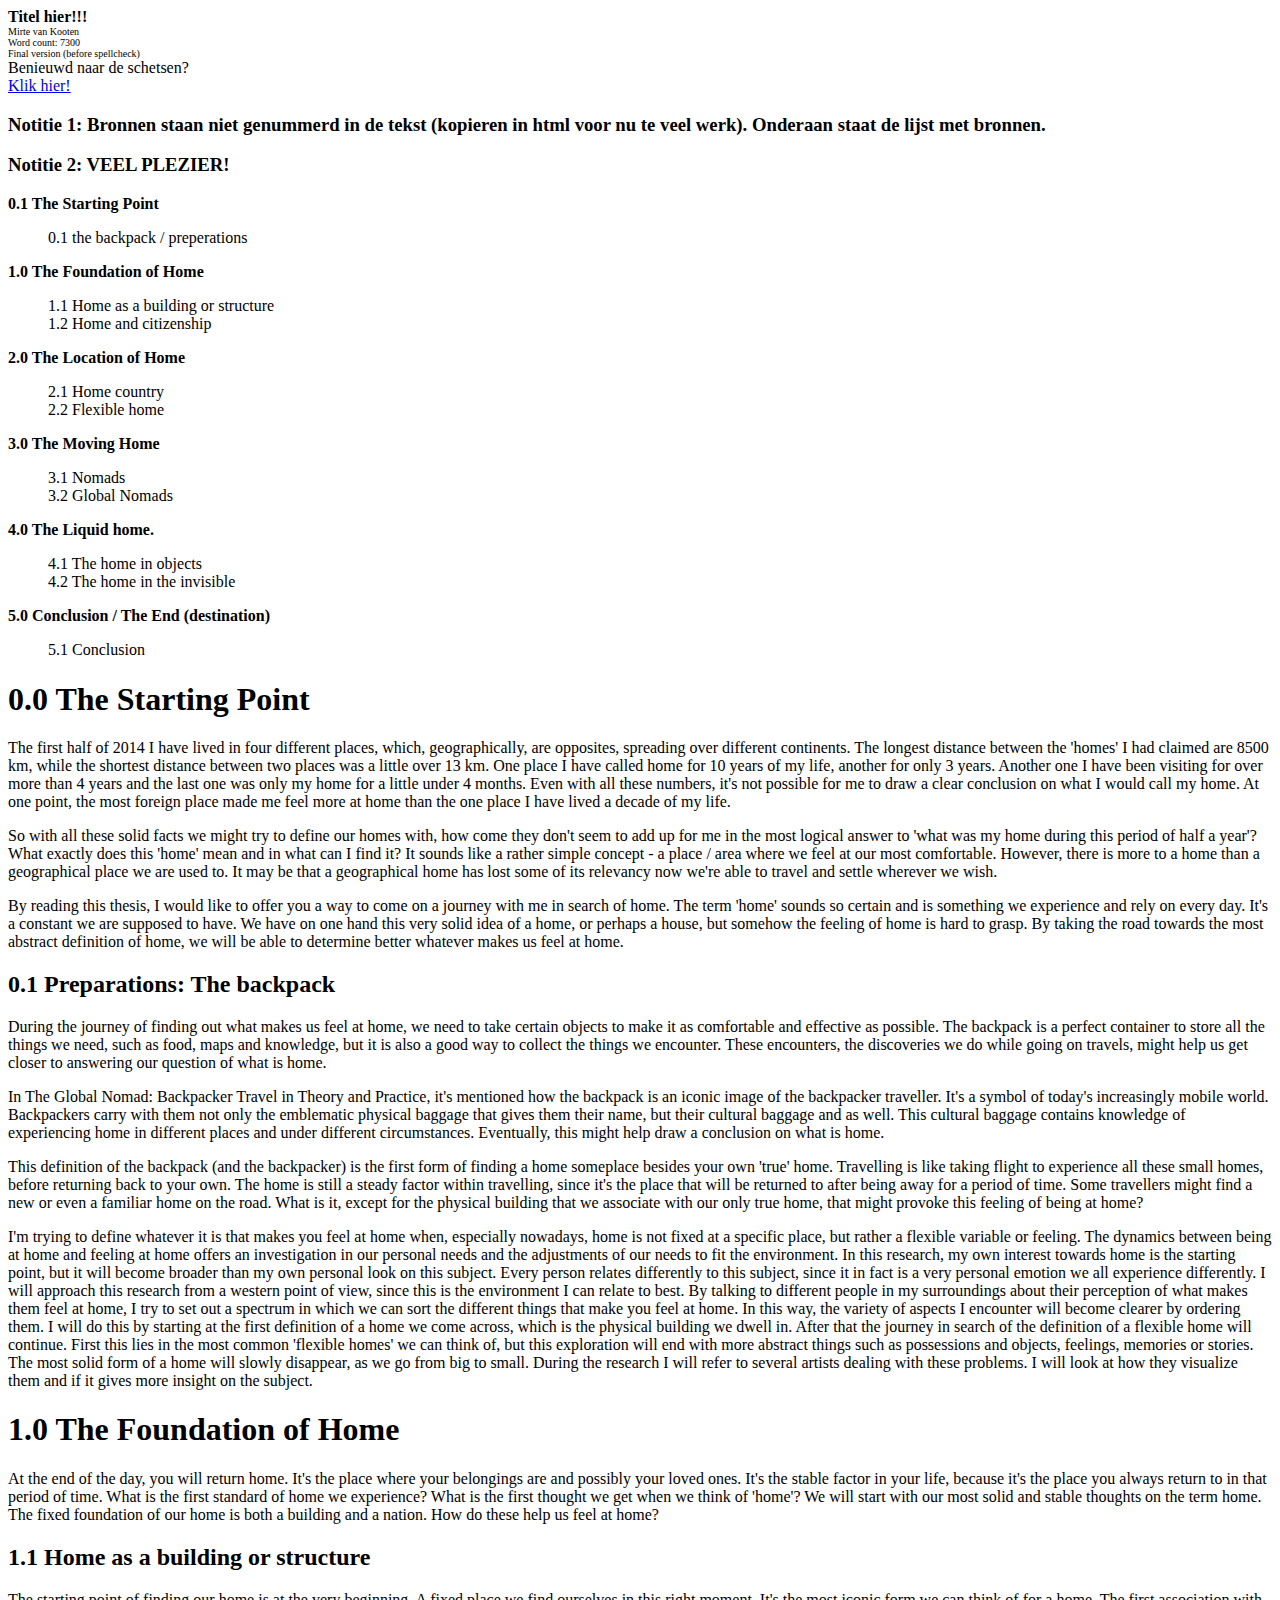
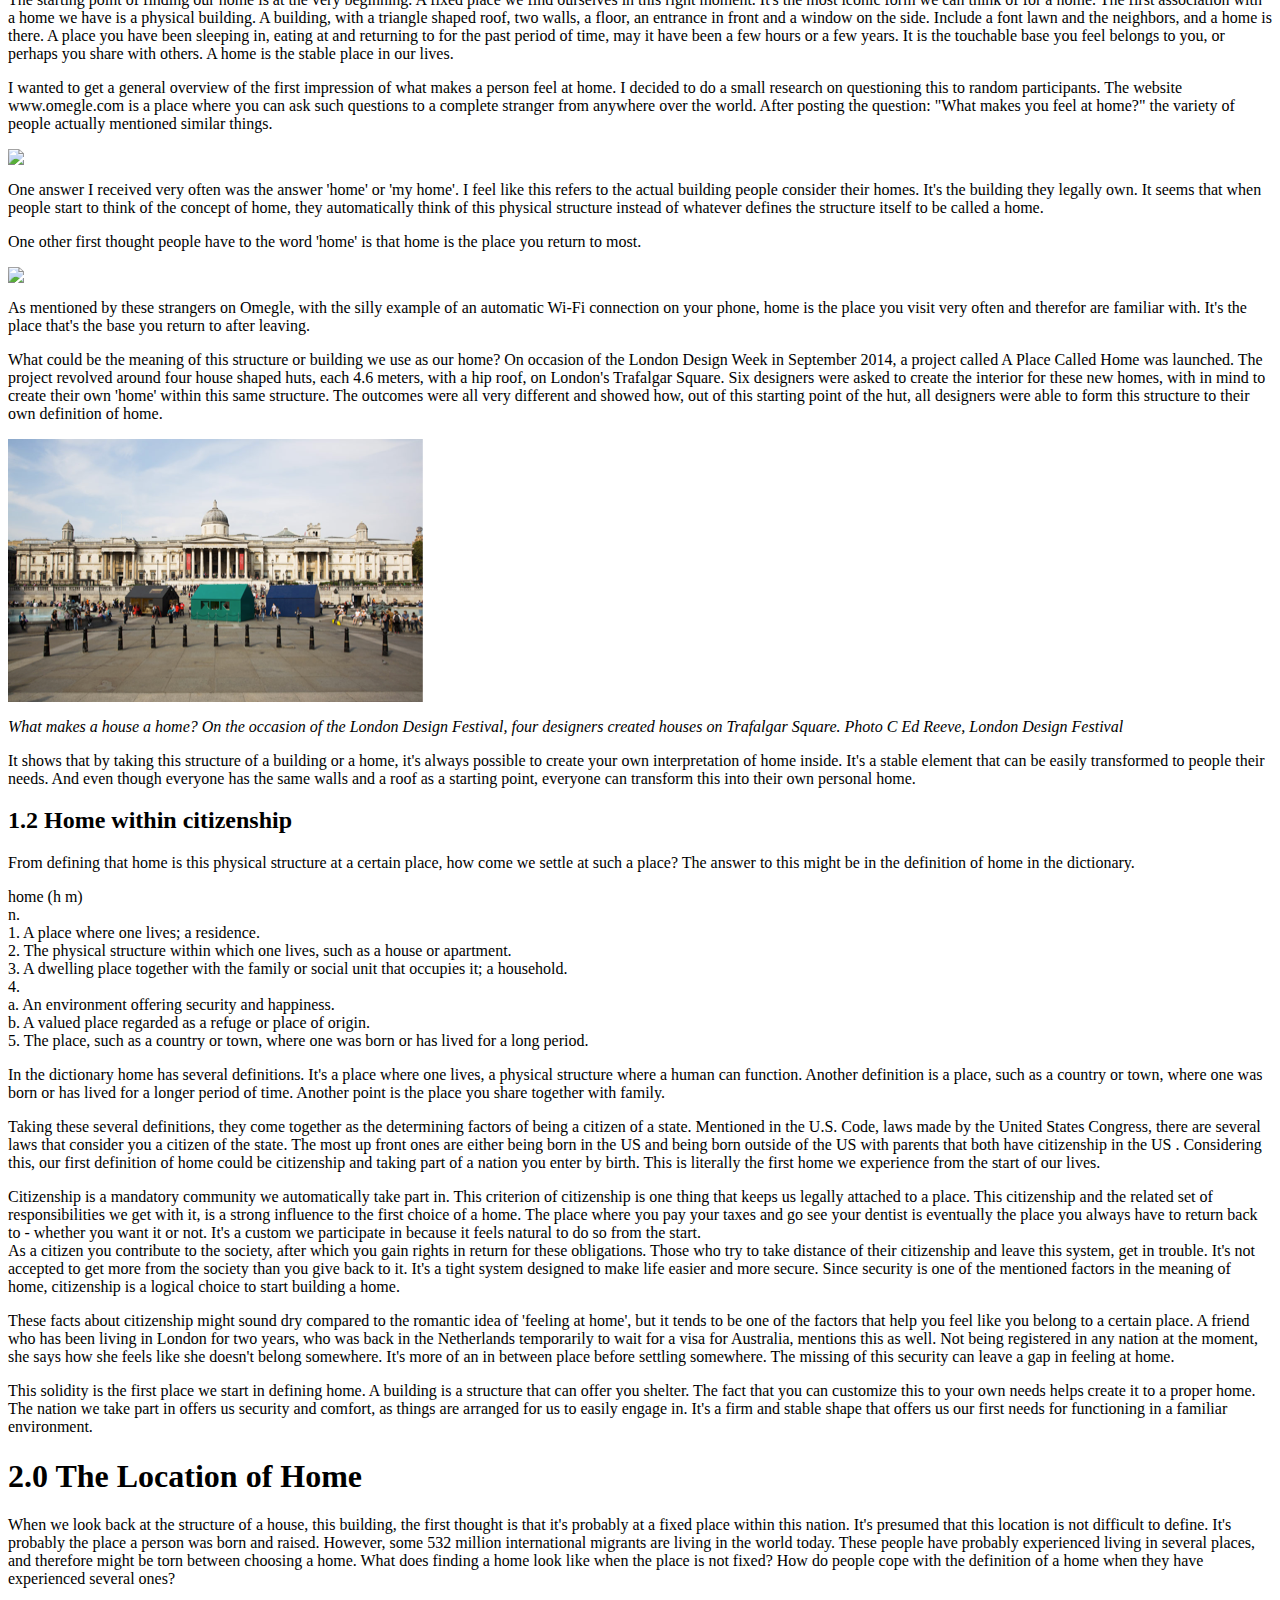
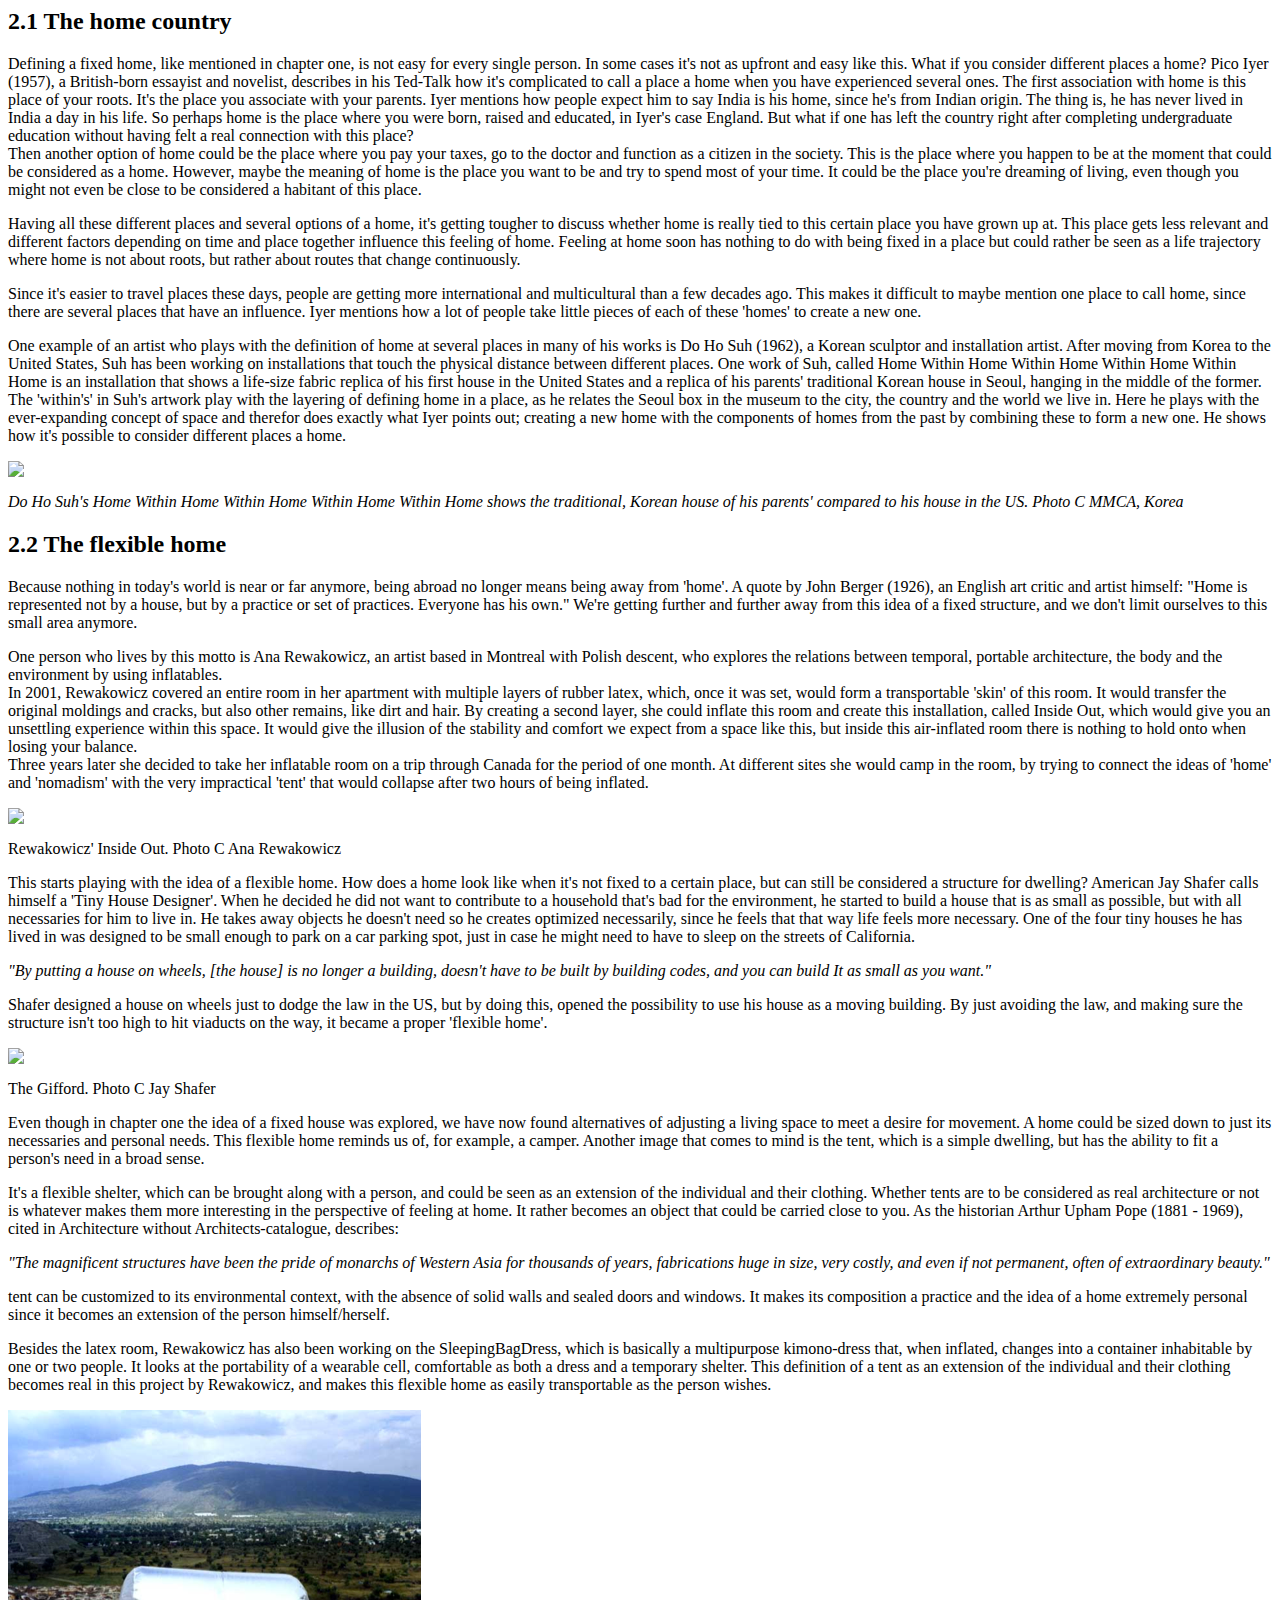
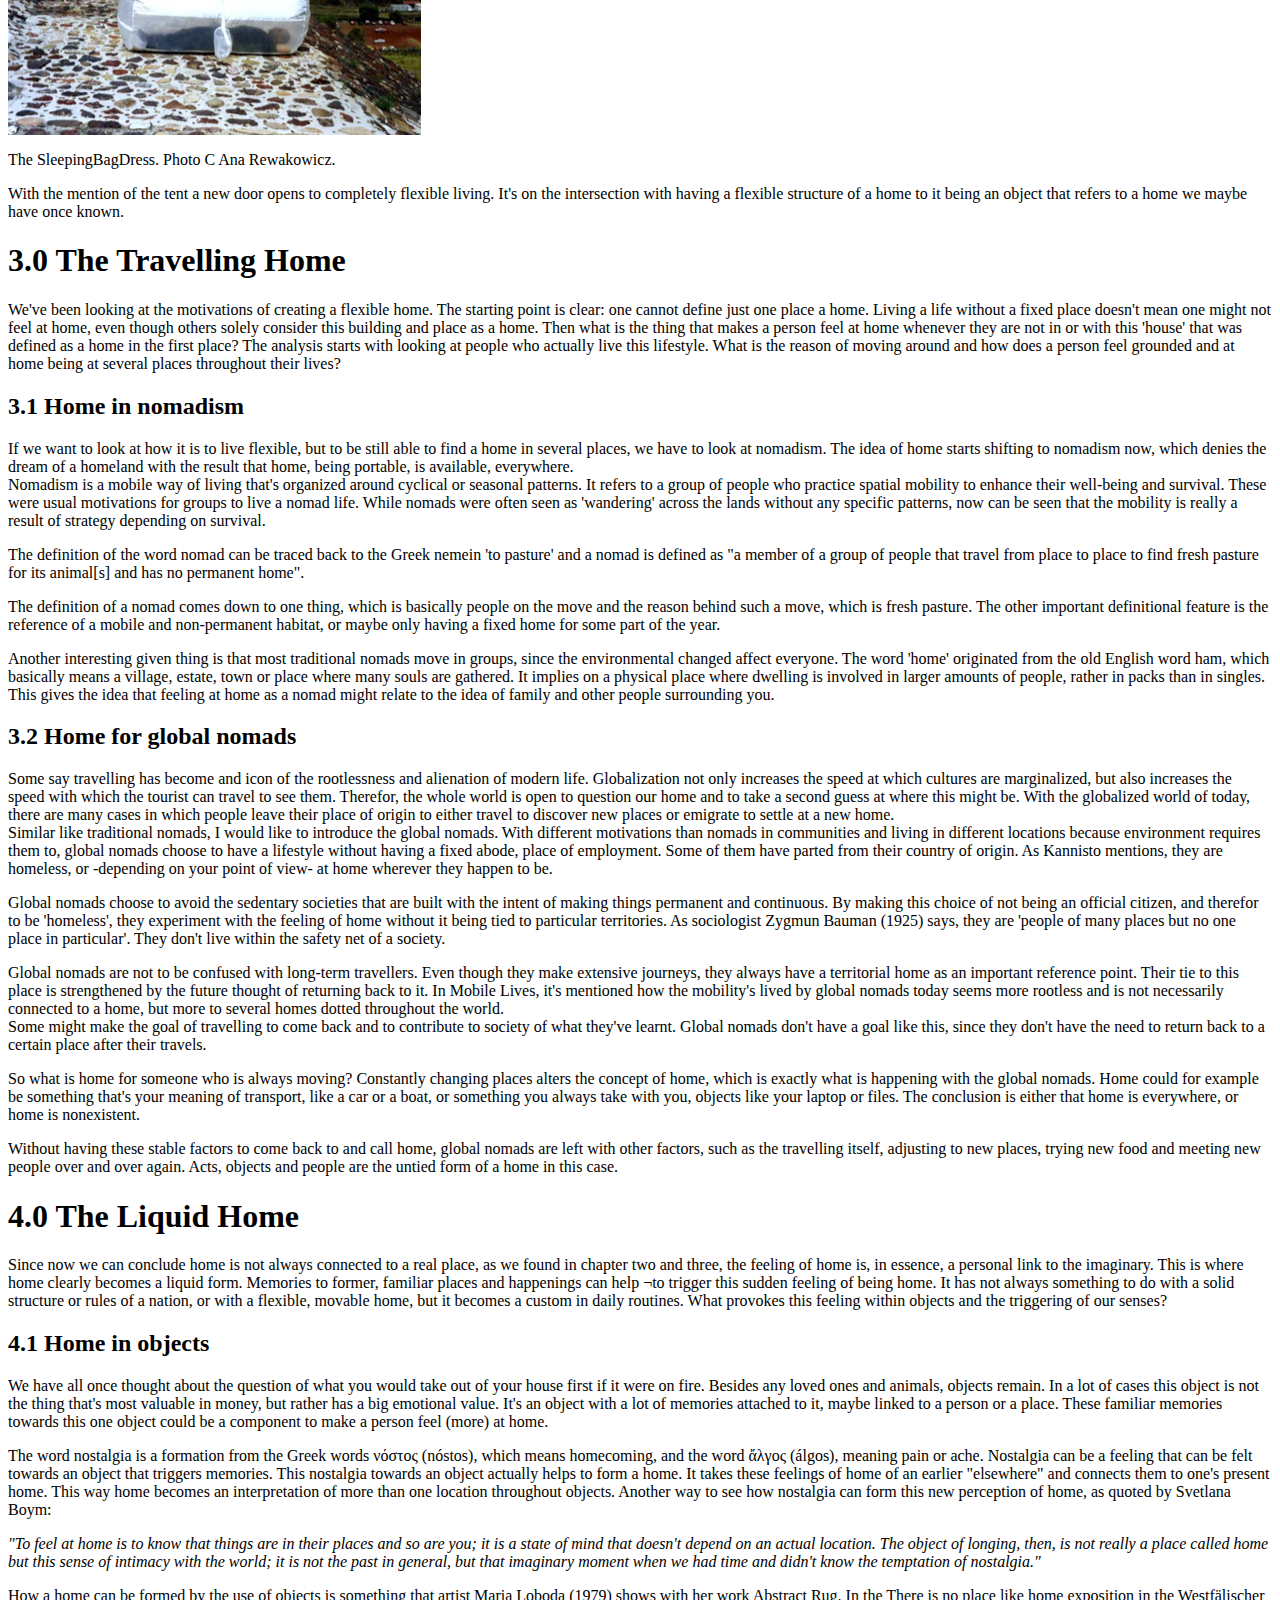
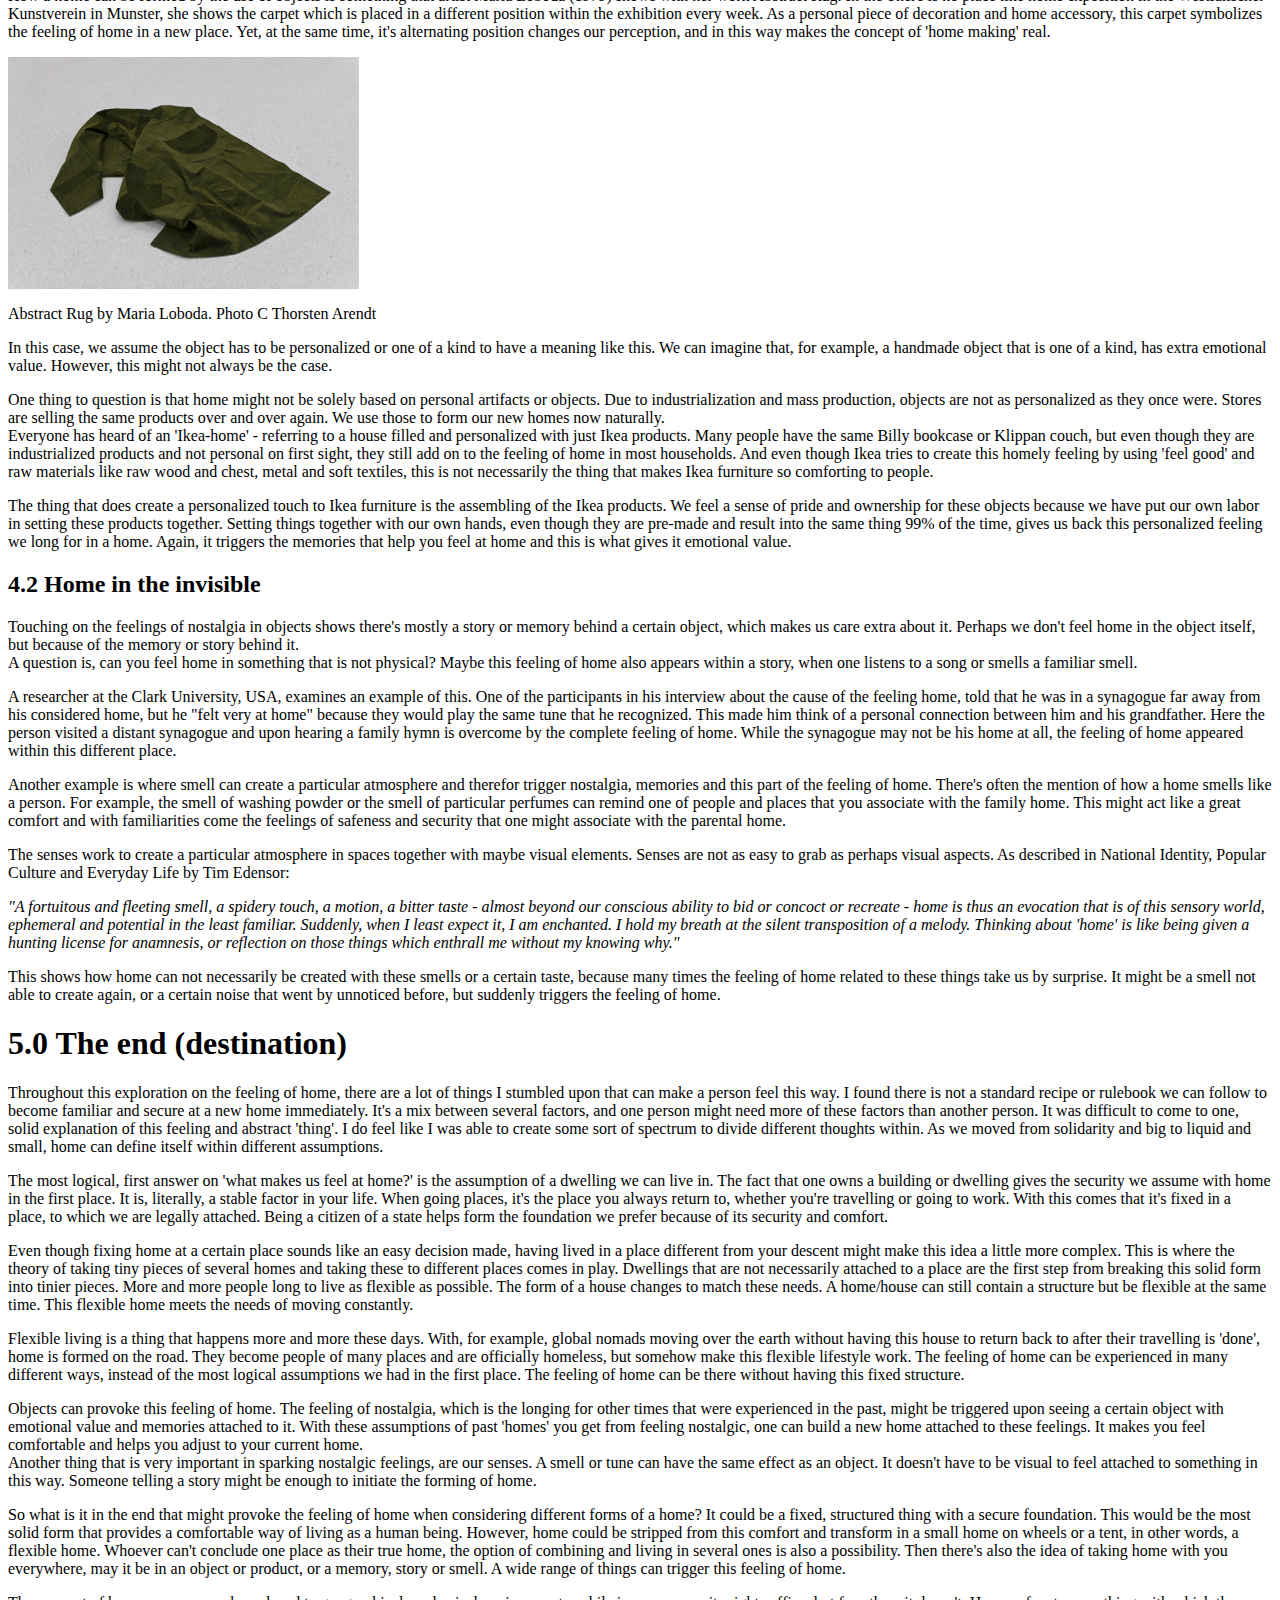
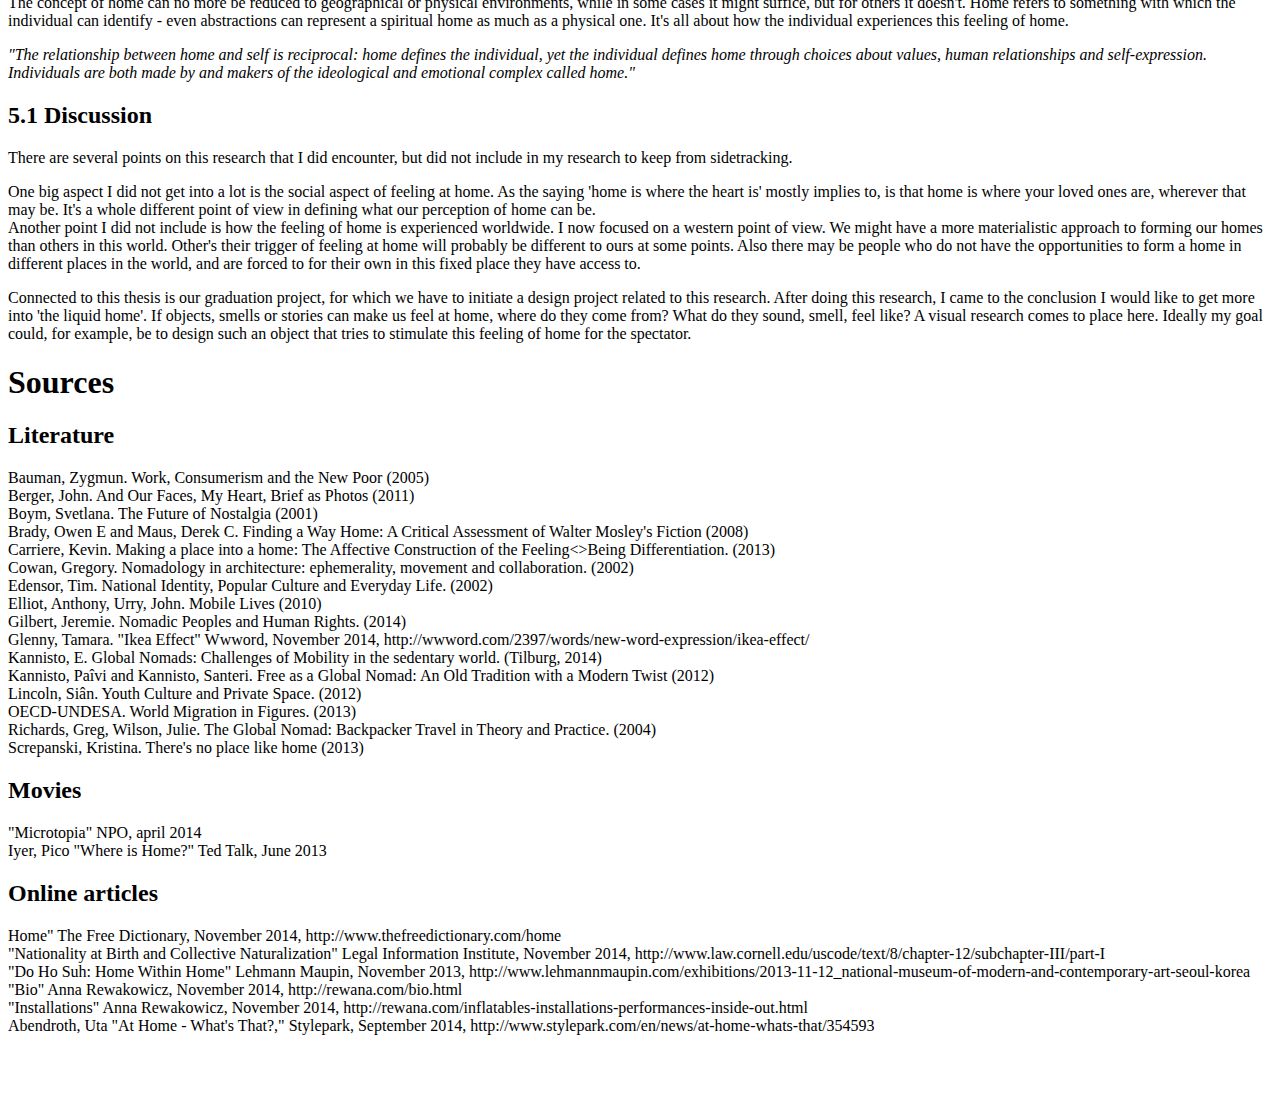
==== commit 7c84f32a: "update thesis" ====
--- a/index.html
+++ b/index.html
@@ -11,7 +11,8 @@
       <b>Titel hier!!!</b><BR>
       <font size="0.5px">
         Mirte van Kooten<BR>
-        Word count: 6700</font>
+        Word count: 7300<BR>
+        Final version (before spellcheck)</font>
     </div>
 
     <div class="schetsen">
@@ -63,45 +64,49 @@
 
  
 <h1>0.0 The Starting Point</h1>
-<p>
-The first half of 2014 I have lived in four different places, which, geographically, are opposites, spreading over different continents. The longest distance between the 'homes' I had claimed are 8500 km while the shortest distance between two places was a little over 13 km. One place I have called home for 10 years of my life, another for only 3 years. Another one I have been visiting for over more than 4 years and the last one was only my home for a little under 4 months. Even with all these numbers, it's not possible for me to draw a clear conclusion on what I would call my home. At one point, the most foreign place made me feel more at home than the one place I have lived a decade of my life.</p>
-
-<p>So with all these solid facts we might try to define our homes with, how come they don't seem to add up for me in the most logical answer to 'what was my home during this period of half a year'? What exactly does this 'home' mean in what can I find it? It sounds like a rather simple concept - a place / area where we feel at our most comfortable. However, there is more to a home than a geographical place we are used to. It may be that a geographical home has lost some of its relevancy now we're able to travel and settle wherever we wish. </p>
+
+<p>The first half of 2014 I have lived in four different places, which, geographically, are opposites, spreading over different continents. The longest distance between the 'homes' I had claimed are 8500 km, while the shortest distance between two places was a little over 13 km. One place I have called home for 10 years of my life, another for only 3 years. Another one I have been visiting for over more than 4 years and the last one was only my home for a little under 4 months. Even with all these numbers, it's not possible for me to draw a clear conclusion on what I would call my home. At one point, the most foreign place made me feel more at home than the one place I have lived a decade of my life.</p>
+ 
+
+<p>So with all these solid facts we might try to define our homes with, how come they don't seem to add up for me in the most logical answer to 'what was my home during this period of half a year'? What exactly does this 'home' mean and in what can I find it? It sounds like a rather simple concept - a place / area where we feel at our most comfortable. However, there is more to a home than a geographical place we are used to. It may be that a geographical home has lost some of its relevancy now we're able to travel and settle wherever we wish. </p>
 
 <p>By reading this thesis, I would like to offer you a way to come on a journey with me in search of home. The term 'home' sounds so certain and is something we experience and rely on every day. It's a constant we are supposed to have. We have on one hand this very solid idea of a home, or perhaps a house, but somehow the feeling of home is hard to grasp. By taking the road towards the most abstract definition of home, we will be able to determine better whatever makes us feel at home. </p>
 
 <h2>0.1 Preparations: The backpack </h2>
 
-<p>During the journey of finding out what makes us feel at home, we need to take certain objects to make it as comfortable and effective as possible. The backpack is a perfect container to store all the things we need, such like food, maps and knowledge, but it is also a good way to collect the things we encounter. These encounters, the discoveries we do while going on travels, might help us get closer to answering our question of what is home.</p>
-
-<p>In The Global Nomad: Backpacker Travel in Theory and Practice, it's mentioned how the backpack is an iconic image of the backpacker traveller.  It's a symbol of today's increasingly mobile world. They carry with them not only the emblematic physical baggage that gives them their name, but their cultural baggage and as well. This cultural baggage contains knowledge of experiencing home in different places and under different circumstances. Eventually, this might help draw a conclusion on what is home.</p>
+<p>During the journey of finding out what makes us feel at home, we need to take certain objects to make it as comfortable and effective as possible. The backpack is a perfect container to store all the things we need, such as food, maps and knowledge, but it is also a good way to collect the things we encounter. These encounters, the discoveries we do while going on travels, might help us get closer to answering our question of what is home.</p>
+
+<p>In The Global Nomad: Backpacker Travel in Theory and Practice, it's mentioned how the backpack is an iconic image of the backpacker traveller.  It's a symbol of today's increasingly mobile world. Backpackers carry with them not only the emblematic physical baggage that gives them their name, but their cultural baggage and as well. This cultural baggage contains knowledge of experiencing home in different places and under different circumstances. Eventually, this might help draw a conclusion on what is home.</p>
 
 <p>This definition of the backpack (and the backpacker) is the first form of finding a home someplace besides your own 'true' home. Travelling is like taking flight to experience all these small homes, before returning back to your own. The home is still a steady factor within travelling, since it's the place that will be returned to after being away for a period of time. Some travellers might find a new or even a familiar home on the road. What is it, except for the physical building that we associate with our only true home, that might provoke this feeling of being at home?</p>
 
-<p>I'm trying to define whatever it is that makes you feel at home when, especially nowadays, home is not fixed at a specific place, but father a flexible variable or feeling. The dynamics between being at home and feeling at home offers an investigation in our personal needs and the adjustments of our needs to fit the environment. I will do this by starting at the first definition of a home we encounter, which is the physical building we dwell in. After that the journey in search of the definition of a flexible home will continue. First this lies in the most common 'flexible homes' we can think of, but this exploration will end with more abstract things such as possessions and objects, feelings, memories or stories. The most solid form of a home will slowly disappear, as we go from big to small.</p>
+<p>I'm trying to define whatever it is that makes you feel at home when, especially nowadays, home is not fixed at a specific place, but rather a flexible variable or feeling. The dynamics between being at home and feeling at home offers an investigation in our personal needs and the adjustments of our needs to fit the environment. In this research, my own interest towards home is the starting point, but it will become broader than my own personal look on this subject. Every person relates differently to this subject, since it in fact is a very personal emotion we all experience differently. I will approach this research from a western point of view, since this is the environment I can relate to best. By talking to different people in my surroundings about their perception of what makes them feel at home, I try to set out a spectrum in which we can sort the different things that make you feel at home. In this way, the variety of aspects I encounter will become clearer by ordering them. I will do this by starting at the first definition of a home we come across, which is the physical building we dwell in. After that the journey in search of the definition of a flexible home will continue. First this lies in the most common 'flexible homes' we can think of, but this exploration will end with more abstract things such as possessions and objects, feelings, memories or stories. The most solid form of a home will slowly disappear, as we go from big to small. During the research I will refer to several artists dealing with these problems. I will look at how they visualize them and if it gives more insight on the subject.</p>
 
  
 <h1>1.0 The Foundation of Home </h1>
 
-<p>At the end of the day, you will return home. It's the place where your belongings are and possibly your loved ones. It's the stable factor in your life, because it's the place you always return to in that period of time. What is the first standard of home we experience? What is the first thought we get when we think of 'home'? We will start with our most solid and stable thoughts about a home. The fixed foundation of our home is both a building and a nation. How do these help us feel at home?</p>
-
-<h2>1.1 The home as a building or structure</h2>
+<p>At the end of the day, you will return home. It's the place where your belongings are and possibly your loved ones. It's the stable factor in your life, because it's the place you always return to in that period of time. What is the first standard of home we experience? What is the first thought we get when we think of 'home'? We will start with our most solid and stable thoughts on the term home. The fixed foundation of our home is both a building and a nation. How do these help us feel at home?</p>
+
+<h2>1.1 Home as a building or structure</h2>
 
 <p>The starting point of finding our home is at the very beginning. A fixed place we find ourselves in this right moment. It's the most iconic form we can think of for a home. The first association with a home we have is a physical building. A building, with a triangle shaped roof, two walls, a floor, an entrance in front and a window on the side. Include a font lawn and the neighbors, and a home is there. A place you have been sleeping in, eating at and returning to for the past period of time, may it have been a few hours or a few years. It is the touchable base you feel belongs to you, or perhaps you share with others. A home is the stable place in our lives.</p>
 
-<p>When wanting to get a general overview of the first impression of what makes a person feel at home, I decided to do a small research on questioning this to random participants. The website www.omegle.com is a place where you can ask such questions to a complete stranger from anywhere over the world. After posting the question: "What makes you feel at home?" the variety of people actually mentioned similar things.</p>
+<p>I wanted to get a general overview of the first impression of what makes a person feel at home. I decided to do a small research on questioning this to random participants. The website www.omegle.com is a place where you can ask such questions to a complete stranger from anywhere over the world. After posting the question: "What makes you feel at home?" the variety of people actually mentioned similar things.</p>
+
 
 <img src="images/omegle1.png">
 
-<p>One answer I received very often was the answer 'home' or 'my home'. I feel like this refers to the actual building people consider their homes. It's the building they legally own. It seems that when people start to think of the concept of home, they automatically think of this physical structure instead of whatever defines this structure to be called a home.</p>
+<p>One answer I received very often was the answer 'home' or 'my home'. I feel like this refers to the actual building people consider their homes. It's the building they legally own. It seems that when people start to think of the concept of home, they automatically think of this physical structure instead of whatever defines the structure itself to be called a home.</p>
 
 <p>One other first thought people have to the word 'home' is that home is the place you return to most. </p>
+
   
 <img src="images/omegle2.png">
 
 <p>As mentioned by these strangers on Omegle, with the silly example of an automatic Wi-Fi connection on your phone, home is the place you visit very often and therefor are familiar with. It's the place that's the base you return to after leaving. </p>
 
-<p>What could be the meaning of this structure or building we use as our home? On occasion of the London Design Week in September 2014, a project called A Place Called Home was launched.  The project revolved around four house shaped huts, each 4.6 meters, with a hip roof, on London's Trafalgar Square. Six designers were asked to create the interior for these new homes, with in mind to create their own 'home' within this same structure. The outcomes were all very different and showed how out of this starting point of the hut all designers were able to form the structure to their own definition of home. </p>
+<p>What could be the meaning of this structure or building we use as our home? On occasion of the London Design Week in September 2014, a project called A Place Called Home was launched.  The project revolved around four house shaped huts, each 4.6 meters, with a hip roof, on London's Trafalgar Square. Six designers were asked to create the interior for these new homes, with in mind to create their own 'home' within this same structure. The outcomes were all very different and showed how, out of this starting point of the hut, all designers were able to form this structure to their own definition of home. </p>
+
 
 <img src="images/london.png">
  
@@ -109,7 +114,7 @@
 
 <p>It shows that by taking this structure of a building or a home, it's always possible to create your own interpretation of home inside. It's a stable element that can be easily transformed to people their needs. And even though everyone has the same walls and a roof as a starting point, everyone can transform this into their own personal home. </p>
 
-<h2>1.2 The home within citizenship</h2>
+<h2>1.2 Home within citizenship</h2>
 
 <p>From defining that home is this physical structure at a certain place, how come we settle at such a place? The answer to this might be in the definition of home in the dictionary.</p>
 
@@ -121,7 +126,7 @@
 4.<BR>
 a. An environment offering security and happiness.<BR>
 b. A valued place regarded as a refuge or place of origin.<BR>
-5. The place, such as a country or town, where one was born or has lived for a long period.</p>  
+5. The place, such as a country or town, where one was born or has lived for a long period. </p> 
 
 <p>In the dictionary home has several definitions. It's a place where one lives, a physical structure where a human can function. Another definition is a place, such as a country or town, where one was born or has lived for a longer period of time. Another point is the place you share together with family. </p>
 
@@ -130,18 +135,18 @@
 <p>Citizenship is a mandatory community we automatically take part in. This criterion of citizenship is one thing that keeps us legally attached to a place.  This citizenship and the related set of responsibilities we get with it, is a strong influence to the first choice of a home. The place where you pay your taxes and go see your dentist is eventually the place you always have to return back to - whether you want it or not. It's a custom we participate in because it feels natural to do so from the start.<BR>
 As a citizen you contribute to the society, after which you gain rights in return for these obligations. Those who try to take distance of their citizenship and leave this system, get in trouble. It's not accepted to get more from the society than you give back to it.  It's a tight system designed to make life easier and more secure. Since security is one of the mentioned factors in the meaning of home, citizenship is a logical choice to start building a home.</p>
 
-<p>These facts about citizenship might sound dry compared to the romantic idea of 'feeling at home', but it tends to be one of the factors that help you feel like you belong to a certain place. A friend who has been living in London for two years, who was back in the Netherlands for two months to wait for a visa for Australia, mentions this as well. Not being registered in any nation at the moment, she says how she feels like she doesn't belong somewhere. It's more of an in between place before settling somewhere. The missing of this security can leave a gap in feeling at home.</p>
+<p>These facts about citizenship might sound dry compared to the romantic idea of 'feeling at home', but it tends to be one of the factors that help you feel like you belong to a certain place. A friend who has been living in London for two years, who was back in the Netherlands temporarily to wait for a visa for Australia, mentions this as well. Not being registered in any nation at the moment, she says how she feels like she doesn't belong somewhere. It's more of an in between place before settling somewhere. The missing of this security can leave a gap in feeling at home.</p>
 
 <p>This solidity is the first place we start in defining home. A building is a structure that can offer you shelter. The fact that you can customize this to your own needs helps create it to a proper home. The nation we take part in offers us security and comfort, as things are arranged for us to easily engage in. It's a firm and stable shape that offers us our first needs for functioning in a familiar environment. </p>
  
 
 <h1>2.0 The Location of Home</h1>
 
-<p>When we look back at the structure of a house, this building, the first thought is that it's probably at a fixed place within this nation. It's presumed that this location is not difficult to define. It's probably the place a person was born and raised. However, some 532 million international migrants are living in the world today.   These people have probably experienced living in several places, and therefore might be torn between choosing a home. What does finding a home look like when the place is not fixed? How do people cope with the definition of a home when they have experienced several ones? </p>
+<p>When we look back at the structure of a house, this building, the first thought is that it's probably at a fixed place within this nation. It's presumed that this location is not difficult to define. It's probably the place a person was born and raised. However, some 532 million international migrants are living in the world today.  These people have probably experienced living in several places, and therefore might be torn between choosing a home. What does finding a home look like when the place is not fixed? How do people cope with the definition of a home when they have experienced several ones? </p>
 
 <h2>2.1 The home country </h2>
 
-<p>Defining a fixed home, like mentioned in chapter 1.0, is not easy for every single person. In some cases it's not as upfront and easy like this. What if you consider different places a home? Pico Iyer (1957), a British-born essayist and novelist, describes in his Ted-Talk how it's complicated to call a place a home when you have experienced several ones.  The first association with home is this place of your roots. It's the place you associate with your parents. Iyer mentions how people expect him to say India is his home, since he's from Indian origin. The thing is, he has never lived in India a day in his life. So perhaps home is the place where you were born, raised and educated, in Iyer's case England. But what if one has left the country right after completing undergraduate education without having felt a real connection with this place? <BR>
+<p>Defining a fixed home, like mentioned in chapter one, is not easy for every single person. In some cases it's not as upfront and easy like this. What if you consider different places a home? Pico Iyer (1957), a British-born essayist and novelist, describes in his Ted-Talk how it's complicated to call a place a home when you have experienced several ones.  The first association with home is this place of your roots. It's the place you associate with your parents. Iyer mentions how people expect him to say India is his home, since he's from Indian origin. The thing is, he has never lived in India a day in his life. So perhaps home is the place where you were born, raised and educated, in Iyer's case England. But what if one has left the country right after completing undergraduate education without having felt a real connection with this place? <BR>
 Then another option of home could be the place where you pay your taxes, go to the doctor and function as a citizen in the society. This is the place where you happen to be at the moment that could be considered as a home.
 However, maybe the meaning of home is the place you want to be and try to spend most of your time. It could be the place you're dreaming of living, even though you might not even be close to be considered a habitant of this place. </p>
 
@@ -151,6 +156,7 @@
 
 <p>One example of an artist who plays with the definition of home at several places in many of his works is Do Ho Suh (1962), a Korean sculptor and installation artist. After moving from Korea to the United States, Suh has been working on installations that touch the physical distance between different places. One work of Suh, called Home Within Home Within Home Within Home Within Home is an installation that shows a life-size fabric replica of his first house in the United States and a replica of his parents' traditional Korean house in Seoul, hanging in the middle of the former.  The 'within's' in Suh's artwork play with the layering of defining home in a place, as he relates the Seoul box in the museum to the city, the country and the world we live in. Here he plays with the ever-expanding concept of space and therefor does exactly what Iyer points out; creating a new home with the components of homes from the past by combining these to form a new one. He shows how it's possible to consider different places a home.</p>
 
+
  <img src="images/homewithin.jpg">
 <p><i>Do Ho Suh's Home Within Home Within Home Within Home Within Home shows the traditional, Korean house of his parents' compared to his house in the US. Photo C MMCA, Korea</i></p>
 
@@ -158,16 +164,17 @@
 
 <p>Because nothing in today's world is near or far anymore, being abroad no longer means being away from 'home'. A quote by John Berger (1926), an English art critic and artist himself: "Home is represented not by a house, but by a practice or set of practices. Everyone has his own."  We're getting further and further away from this idea of a fixed structure, and we don't limit ourselves to this small area anymore.</p>
 
-<p>One person who lives by this motto is Ana Rewakowicz, an artist based in Montreal with Polish descent, who explores the relations between temporal, portable architecture, the body and the environment by using inflatables.  
+<p>One person who lives by this motto is Ana Rewakowicz, an artist based in Montreal with Polish descent, who explores the relations between temporal, portable architecture, the body and the environment by using inflatables. <BR> 
 In 2001, Rewakowicz covered an entire room in her apartment with multiple layers of rubber latex, which, once it was set, would form a transportable 'skin' of this room. It would transfer the original moldings and cracks, but also other remains, like dirt and hair. By creating a second layer, she could inflate this room and create this installation, called Inside Out, which would give you an unsettling experience within this space. It would give the illusion of the stability and comfort we expect from a space like this, but inside this air-inflated room there is nothing to hold onto when losing your balance.  <BR>
 Three years later she decided to take her inflatable room on a trip through Canada for the period of one month. At different sites she would camp in the room, by trying to connect the ideas of 'home' and 'nomadism' with the very impractical 'tent' that would collapse after two hours of being inflated. </p>
 
+
 <img src="images/insideout.jpg">
 <p>Rewakowicz' Inside Out. Photo C Ana Rewakowicz</p>
 
 <p>This starts playing with the idea of a flexible home. How does a home look like when it's not fixed to a certain place, but can still be considered a structure for dwelling? American Jay Shafer calls himself a 'Tiny House Designer'. When he decided he did not want to contribute to a household that's bad for the environment, he started to build a house that is as small as possible, but with all necessaries for him to live in.  He takes away objects he doesn't need so he creates optimized necessarily, since he feels that that way life feels more necessary. One of the four tiny houses he has lived in was designed to be small enough to park on a car parking spot, just in case he might need to have to sleep on the streets of California. </p>
 
-<p>"By putting a house on wheels, [the house] is no longer a building, doesn't have to be built by building codes, and you can build It as small as you want." </p>
+<p><i>"By putting a house on wheels, [the house] is no longer a building, doesn't have to be built by building codes, and you can build It as small as you want." </i></p>
 
 <p>Shafer designed a house on wheels just to dodge the law in the US, but by doing this, opened the possibility to use his house as a moving building. By just avoiding the law, and making sure the structure isn't too high to hit viaducts on the way, it became a proper 'flexible home'.</p>
 
@@ -176,13 +183,19 @@
 
 <p>Even though in chapter one the idea of a fixed house was explored, we have now found alternatives of adjusting a living space to meet a desire for movement. A home could be sized down to just its necessaries and personal needs. This flexible home reminds us of, for example, a camper. Another image that comes to mind is the tent, which is a simple dwelling, but has the ability to fit a person's need in a broad sense. </p>
 
-<p>It's a flexible shelter, which can be brought along with a person, and could be seen as an extension of the individual and their clothing. Whether tents are to be considered as real architecture or not is whatever makes them more interesting in the perspective of feeling at home. It rather becomes an object that could be carried close to you. As the historian Arthur Upham Pope (1881 - 1969), cited in Architecture without Architects-catalogue, describes: "The magnificent structures have been the pride of monarchs of Western Asia for thousands of years, fabrications huge in size, very costly, and even if not permanent, often of extraordinary beauty."  A tent can be customized to its environmental context, with the absence of solid walls and sealed doors and windows. It makes its composition a practice and the idea of a home extremely personal since it becomes an extension of the person himself/herself. </p>
+<p>It's a flexible shelter, which can be brought along with a person, and could be seen as an extension of the individual and their clothing. Whether tents are to be considered as real architecture or not is whatever makes them more interesting in the perspective of feeling at home. It rather becomes an object that could be carried close to you. As the historian Arthur Upham Pope (1881 - 1969), cited in Architecture without Architects-catalogue, describes: </p>
+
+<p><i>"The magnificent structures have been the pride of monarchs of Western Asia for thousands of years, fabrications huge in size, very costly, and even if not permanent, often of extraordinary beauty." </i> </p>
+
+<p> tent can be customized to its environmental context, with the absence of solid walls and sealed doors and windows. It makes its composition a practice and the idea of a home extremely personal since it becomes an extension of the person himself/herself. </p>
 
 <p>Besides the latex room, Rewakowicz has also been working on the SleepingBagDress, which is basically a multipurpose kimono-dress that, when inflated, changes into a container inhabitable by one or two people. It looks at the portability of a wearable cell, comfortable as both a dress and a temporary shelter. This definition of a tent as an extension of the individual and their clothing becomes real in this project by Rewakowicz, and makes this flexible home as easily transportable as the person wishes.</p>
+
 
 <img src="images/sleepingbagdress.png">
 <p>The SleepingBagDress. Photo C Ana Rewakowicz. </p>
 
+
 <p>With the mention of the tent a new door opens to completely flexible living. It's on the intersection with having a flexible structure of a home to it being an object that refers to a home we maybe have once known.</p>
  
 <h1>3.0 The Travelling Home</h1>
@@ -198,7 +211,7 @@
 
 <p>The definition of a nomad comes down to one thing, which is basically people on the move and the reason behind such a move, which is fresh pasture. The other important definitional feature is the reference of a mobile and non-permanent habitat, or maybe only having a fixed home for some part of the year.</p>
 
-<p>Another interesting given thing is that most traditional nomads move in groups, since the environmental changed affect everyone. The word "home" originated from the old English word ham, which basically means a village, estate, town or place where many souls are gathered. It implies on a physical place where dwelling is involved in larger amounts of people, rather in packs than in singles. This gives the idea that feeling at home as a nomad might relate to the idea of family and other people surrounding you.</p>
+<p>Another interesting given thing is that most traditional nomads move in groups, since the environmental changed affect everyone. The word 'home' originated from the old English word ham, which basically means a village, estate, town or place where many souls are gathered. It implies on a physical place where dwelling is involved in larger amounts of people, rather in packs than in singles. This gives the idea that feeling at home as a nomad might relate to the idea of family and other people surrounding you.</p>
 
 <h2>3.2 Home for global nomads </h2>
 
@@ -208,24 +221,32 @@
 
 <p>Global nomads choose to avoid the sedentary societies that are built with the intent of making things permanent and continuous. By making this choice of not being an official citizen, and therefor to be 'homeless', they experiment with the feeling of home without it being tied to particular territories.  As sociologist Zygmun Bauman (1925) says, they are 'people of many places but no one place in particular'.  They don't live within the safety net of a society.</p>
 
-<p>Global nomads are not to be confused with long-term travellers. Even though they make extensive journeys, they always have a territorial home as an important reference point. Their tie to this place is strengthened by the future thought of returning back to it.   In Mobile Lives, it's mentioned how the mobility's lived by global nomads today seems more rootless and is not necessarily connected to a home, but more to several homes dotted throughout the world. 
+<p>Global nomads are not to be confused with long-term travellers. Even though they make extensive journeys, they always have a territorial home as an important reference point. Their tie to this place is strengthened by the future thought of returning back to it.   In Mobile Lives, it's mentioned how the mobility's lived by global nomads today seems more rootless and is not necessarily connected to a home, but more to several homes dotted throughout the world. <BR>
 Some might make the goal of travelling to come back and to contribute to society of what they've learnt. Global nomads don't have a goal like this, since they don't have the need to return back to a certain place after their travels. </p>
 
-<p>So what is home for someone who is always moving? Constantly changing places alters the concept of home, which is exactly what is happening with the global nomads. Home could for example be something that's something you travel with, like a car or a boat, or something you always take with you, products like your laptop or files. The conclusion is either that home is everywhere, or home is nonexistent. </p>
-
-<p>Without having these stable factors to come back to and call home, global nomads are left with other factors, such as the travelling itself, adjusting to new places, trying new food and meeting new people over and over again. Acts, objects and people are the untied form of a home in this case. </p>
+<p>So what is home for someone who is always moving? Constantly changing places alters the concept of home, which is exactly what is happening with the global nomads. Home could for example be something that's your meaning of transport, like a car or a boat, or something you always take with you, objects like your laptop or files. The conclusion is either that home is everywhere, or home is nonexistent. </p>
+
+<p>Without having these stable factors to come back to and call home, global nomads are left with other factors, such as the travelling itself, adjusting to new places, trying new food and meeting new people over and over again. Acts, objects and people are the untied form of a home in this case.</p>
  
 <h1>4.0 The Liquid Home</h1>
 
-<p>Since now we can conclude home is not always connected to a real place, as we found in chapter two and three, the feeling of home is, in essence, a personal link to the imaginary. This is where home clearly becomes a liquid form. Memories to former, familiar places and happenings can help to trigger this sudden feeling of being home. It has not always something to do with a solid structure or rules of a nation, or with a flexible, movable home, but it becomes a custom in daily routines. What provokes this feeling within objects and the triggering of our senses? </p>
+<p>Since now we can conclude home is not always connected to a real place, as we found in chapter two and three, the feeling of home is, in essence, a personal link to the imaginary. This is where home clearly becomes a liquid form. Memories to former, familiar places and happenings can help ¬to trigger this sudden feeling of being home. It has not always something to do with a solid structure or rules of a nation, or with a flexible, movable home, but it becomes a custom in daily routines. What provokes this feeling within objects and the triggering of our senses? </p>
 
 <h2>4.1 Home in objects </h2>
 
 <p>We have all once thought about the question of what you would take out of your house first if it were on fire. Besides any loved ones and animals, objects remain. In a lot of cases this object is not the thing that's most valuable in money, but rather has a big emotional value. It's an object with a lot of memories attached to it, maybe linked to a person or a place. These familiar memories towards this one object could be a component to make a person feel (more) at home.</p>
 
-<p>The word nostalgia is a formation from the Greek words νόστος (nóstos), which means homecoming, and the word ἄλγος (álgos), meaning pain or ache.  Nostalgia can be a feeling that can be felt towards an object that actually triggers familiar memories. This nostalgia towards an object actually helps to form a home. It takes these feelings of home of an earlier "elsewhere" and connects them to one's present home. This way home becomes an interpretation of more than one location throughout objects.</p>
-
-<p>In this case, we assume the object has to be personalized or one of a kind to have a meaning like this. We can imagine that, for example, a handmade object that is one of a kind, has extra emotional value. However, this might not always be the case. </p> 
+<p>The word nostalgia is a formation from the Greek words νόστος (nóstos), which means homecoming, and the word ἄλγος (álgos), meaning pain or ache.  Nostalgia can be a feeling that can be felt towards an object that triggers memories. This nostalgia towards an object actually helps to form a home. It takes these feelings of home of an earlier "elsewhere" and connects them to one's present home. This way home becomes an interpretation of more than one location throughout objects. Another way to see how nostalgia can form this new perception of home, as quoted by Svetlana Boym:</p>
+
+<p><i>"To feel at home is to know that things are in their places and so are you; it is a state of mind that doesn't depend on an actual location. The object of longing, then, is not really a place called home but this sense of intimacy with the world; it is not the past in general, but that imaginary moment when we had time and didn't know the temptation of nostalgia." </i></p>
+
+<p>How a home can be formed by the use of objects is something that artist Maria Loboda (1979) shows with her work Abstract Rug.  In the There is no place like home exposition in the Westfälischer Kunstverein in Munster, she shows the carpet which is placed in a different position within the exhibition every week. As a personal piece of decoration and home accessory, this carpet symbolizes the feeling of home in a new place. Yet, at the same time, it's alternating position changes our perception, and in this way makes the concept of 'home making' real. </p>
+
+<img src="images/abstractrug.png">
+ 
+<p>Abstract Rug by Maria Loboda. Photo C Thorsten Arendt
+
+<p>In this case, we assume the object has to be personalized or one of a kind to have a meaning like this. We can imagine that, for example, a handmade object that is one of a kind, has extra emotional value. However, this might not always be the case.</p>
 
 <p>One thing to question is that home might not be solely based on personal artifacts or objects. Due to industrialization and mass production, objects are not as personalized as they once were. Stores are selling the same products over and over again. We use those to form our new homes now naturally. <BR>
 Everyone has heard of an 'Ikea-home' - referring to a house filled and personalized with just Ikea products. Many people have the same Billy bookcase or Klippan couch, but even though they are industrialized products and not personal on first sight, they still add on to the feeling of home in most households. And even though Ikea tries to create this homely feeling by using 'feel good' and raw materials like raw wood and chest, metal and soft textiles, this is not necessarily the thing that makes Ikea furniture so comforting to people.</p>
@@ -234,8 +255,8 @@
 
 <h2>4.2 Home in the invisible</h2>
 
-<p>Touching on the feelings of nostalgia in objects shows there's mostly a story or memory behind a certain object, which makes us care extra about it. Perhaps we don't feel home in the object itself, but because of the memory or story behind it.</p>
-<p>A question is, can you feel home in something that is not physical? Maybe this feeling of home also appears within a story, when one listens to a song or smells a familiar smell.</p>
+<p>Touching on the feelings of nostalgia in objects shows there's mostly a story or memory behind a certain object, which makes us care extra about it. Perhaps we don't feel home in the object itself, but because of the memory or story behind it.<BR>
+A question is, can you feel home in something that is not physical? Maybe this feeling of home also appears within a story, when one listens to a song or smells a familiar smell.</p>
 
 <p>A researcher at the Clark University, USA, examines an example of this. One of the participants in his interview about the cause of the feeling home, told that he was in a synagogue far away from his considered home, but he "felt very at home" because they would play the same tune that he recognized.  This made him think of a personal connection between him and his grandfather. Here the person visited a distant synagogue and upon hearing a family hymn is overcome by the complete feeling of home. While the synagogue may not be his home at all, the feeling of home appeared within this different place.</p>
 
@@ -243,84 +264,87 @@
 
 <p>The senses work to create a particular atmosphere in spaces together with maybe visual elements. Senses are not as easy to grab as perhaps visual aspects. As described in National Identity, Popular Culture and Everyday Life by Tim Edensor:</p>
 
-<p>"A fortuitous and fleeting smell, a spidery touch, a motion, a bitter taste - almost beyond our conscious ability to bid or concoct or recreate - home is thus an evocation that is of this sensory world, ephemeral and potential in the least familiar. Suddenly, when I least expect it, I am enchanted. I hold my breath at the silent transposition of a melody. Thinking about 'home' is like being given a hunting license for anamnesis, or reflection on those things which enthrall me without my knowing why." </p>
-
-
-
-
-<h3>Alleen dit hoofdstuk wil ik nog uitwerken want is mega interessant maaarrrrr lastig!</h3>
+<p><i>"A fortuitous and fleeting smell, a spidery touch, a motion, a bitter taste - almost beyond our conscious ability to bid or concoct or recreate - home is thus an evocation that is of this sensory world, ephemeral and potential in the least familiar. Suddenly, when I least expect it, I am enchanted. I hold my breath at the silent transposition of a melody. Thinking about 'home' is like being given a hunting license for anamnesis, or reflection on those things which enthrall me without my knowing why."</i> </p>
+
+<p>This shows how home can not necessarily be created with these smells or a certain taste, because many times the feeling of home related to these things take us by surprise. It might be a smell not able to create again, or a certain noise that went by unnoticed before, but suddenly triggers the feeling of home.</p>
+
 
 
  
 <h1>5.0 The end (destination)</h1>
 
-<p>Throughout this exploration on the feeling of home, there are a lot of things we stumbled upon that can make a person feel this way. There is not a standard recipe or rulebook we can follow to become familiar and secure at a new home immediately. It's a mix between several factors, and one person might need more of these factors than another person. As we moved from solidarity and big to liquid and small, home can define itself within different assumptions. </p>
-
-<p>The most logical, first answer on 'what is home?' is the assumption of a dwelling we can live in. The fact that one owns a building or dwelling gives the security we assume with home in the first place. It is, literally, a stable factor in your life. When going places, it's the place you always return to, whether you're travelling or going to work. With this comes that it's fixed in a place, to which we are legally attached. Being a citizen of a state helps form the foundation we prefer because of its security and comfort. </p>
+<p>Throughout this exploration on the feeling of home, there are a lot of things I stumbled upon that can make a person feel this way. I found there is not a standard recipe or rulebook we can follow to become familiar and secure at a new home immediately. It's a mix between several factors, and one person might need more of these factors than another person. It was difficult to come to one, solid explanation of this feeling and abstract 'thing'. I do feel like I was able to create some sort of spectrum to divide different thoughts within. As we moved from solidarity and big to liquid and small, home can define itself within different assumptions. </p>
+
+<p>The most logical, first answer on 'what makes us feel at home?' is the assumption of a dwelling we can live in. The fact that one owns a building or dwelling gives the security we assume with home in the first place. It is, literally, a stable factor in your life. When going places, it's the place you always return to, whether you're travelling or going to work. With this comes that it's fixed in a place, to which we are legally attached. Being a citizen of a state helps form the foundation we prefer because of its security and comfort. </p>
 
 <p>Even though fixing home at a certain place sounds like an easy decision made, having lived in a place different from your descent might make this idea a little more complex. This is where the theory of taking tiny pieces of several homes and taking these to different places comes in play. Dwellings that are not necessarily attached to a place are the first step from breaking this solid form into tinier pieces. More and more people long to live as flexible as possible. The form of a house changes to match these needs. A home/house can still contain a structure but be flexible at the same time. This flexible home meets the needs of moving constantly.</p>
 
-<p>Flexible living is a thing that happens more and more these days. With, for example, global nomads are moving over the earth without having this house to return back to after their travelling is 'done', and home is formed on the road. They become people of many places and are officially homeless, but somehow make this flexible lifestyle work. The feeling of home can be experienced in many different ways, instead of the most logical assumptions we had in the first place. The feeling of home can be there without having this fixed structure.</p>
+<p>Flexible living is a thing that happens more and more these days. With, for example, global nomads moving over the earth without having this house to return back to after their travelling is 'done', home is formed on the road. They become people of many places and are officially homeless, but somehow make this flexible lifestyle work. The feeling of home can be experienced in many different ways, instead of the most logical assumptions we had in the first place. The feeling of home can be there without having this fixed structure.</p>
 
 <p>Objects can provoke this feeling of home. The feeling of nostalgia, which is the longing for other times that were experienced in the past, might be triggered upon seeing a certain object with emotional value and memories attached to it. With these assumptions of past 'homes' you get from feeling nostalgic, one can build a new home attached to these feelings. It makes you feel comfortable and helps you adjust to your current home.<BR>
 Another thing that is very important in sparking nostalgic feelings, are our senses. A smell or tune can have the same effect as an object. It doesn't have to be visual to feel attached to something in this way. Someone telling a story might be enough to initiate the forming of home. </p>
 
-<p>So what is it in the end that might provoke the feeling of home when considering different forms of a home? It could be a fixed, structured thing with a secure foundation. This would be the most solid form that provides a comfortable way of living as a human being. However, home could be stripped from this comfort and transform in a small home on wheels or a tent, in other words, a flexible home. Whoever can't conclude one place as their true home, the option of combining and living in several ones is also a possibility.<BR>
-Then there's also the idea of taking home with you everywhere, may it be in an object or product, or a memory, story or smell. A wide range of things can trigger this feeling of home. </p>
-
-
-
- 
-
-<h3>
-<p>Evt. Nog gebruiken:</p>
-
-<p>"It is these [nostalgic] longings, however, that do the most to shape the future, for every one longs for self acceptance, a supportive family/community, and justice in both the home and in the homeland. Thus, the relationship between home and self is reciprocal: home defines the individual, yet the individual defines home through choices about values, human relationships and self-expression. Individuals are both made by and makers of the ideological and emotional complex called home." </p>
-
-<p>- Finding a Way Home: A Critical Assessment of Walter Mosley's Fiction
- By Owen E. Brady, Derek C. Maus</p>
-
-
-<p>"To feel at home is to know that things are in their places and so are you; it is a state of mind that doesn't depend on an actual location. The object of longing, then, is not really a place called home but this sense of intimacy with the world; it is not the past in general, but that imaginary moment when we had time and didn't know the temptation of nostalgia." </p>
-
-<p>Svetlana Boym (2001) </p></h3>
-
+<p>So what is it in the end that might provoke the feeling of home when considering different forms of a home? It could be a fixed, structured thing with a secure foundation. This would be the most solid form that provides a comfortable way of living as a human being. However, home could be stripped from this comfort and transform in a small home on wheels or a tent, in other words, a flexible home. Whoever can't conclude one place as their true home, the option of combining and living in several ones is also a possibility. Then there's also the idea of taking home with you everywhere, may it be in an object or product, or a memory, story or smell. A wide range of things can trigger this feeling of home. </p>
+
+<p>The concept of home can no more be reduced to geographical or physical environments, while in some cases it might suffice, but for others it doesn't. Home refers to something with which the individual can identify - even abstractions can represent a spiritual home as much as a physical one. It's all about how the individual experiences this feeling of home. </p>
+
+<p><i>"The relationship between home and self is reciprocal: home defines the individual, yet the individual defines home through choices about values, human relationships and self-expression. Individuals are both made by and makers of the ideological and emotional complex called home." </i> </p>
+
+<h2>5.1 Discussion</h2>
+
+<p>There are several points on this research that I did encounter, but did not include in my research to keep from sidetracking.</p>
+
+<p>One big aspect I did not get into a lot is the social aspect of feeling at home. As the saying 'home is where the heart is' mostly implies to, is that home is where your loved ones are, wherever that may be. It's a whole different point of view in defining what our perception of home can be. <BR>
+Another point I did not include is how the feeling of home is experienced worldwide. I now focused on a western point of view. We might have a more materialistic approach to forming our homes than others in this world. Other's their trigger of feeling at home will probably be different to ours at some points. Also there may be people who do not have the opportunities to form a home in different places in the world, and are forced to for their own in this fixed place they have access to. </p>
+
+<p>Connected to this thesis is our graduation project, for which we have to initiate a design project related to this research. After doing this research, I came to the conclusion I would like to get more into 'the liquid home'. If objects, smells or stories can make us feel at home, where do they come from? What do they sound, smell, feel like? A visual research comes to place here. Ideally my goal could, for example, be to design such an object that tries to stimulate this feeling of home for the spectator. </p>
+
+
+
+
+
+
+ 
+<h1>Sources</h1>
+
+<h2>Literature</h2>
+<p>Bauman, Zygmun. Work, Consumerism and the New Poor (2005)<BR>
+Berger, John. And Our Faces, My Heart, Brief as Photos (2011)<BR>
+Boym, Svetlana. The Future of Nostalgia (2001)<BR>
+Brady, Owen E and Maus, Derek C. Finding a Way Home: A Critical Assessment of Walter Mosley's Fiction (2008)<BR>
+Carriere, Kevin. Making a place into a home: The Affective Construction of the Feeling<>Being Differentiation. (2013)<BR>
+Cowan, Gregory. Nomadology in architecture: ephemerality, movement and collaboration. (2002)<BR>
+Edensor, Tim. National Identity, Popular Culture and Everyday Life. (2002)<BR>
+Elliot, Anthony, Urry, John. Mobile Lives (2010)<BR>
+Gilbert, Jeremie. Nomadic Peoples and Human Rights. (2014)<BR>
+Glenny, Tamara. "Ikea Effect" Wwword, November 2014, http://wwword.com/2397/words/new-word-expression/ikea-effect/<BR>
+Kannisto, E. Global Nomads: Challenges of Mobility in the sedentary world. (Tilburg, 2014)<BR>
+Kannisto, Paîvi  and Kannisto, Santeri. Free as a Global Nomad: An Old Tradition with a Modern Twist (2012)<BR>
+Lincoln, Siân. Youth Culture and Private Space. (2012)<BR>
+OECD-UNDESA. World Migration in Figures. (2013)<BR>
+Richards, Greg, Wilson, Julie. The Global Nomad: Backpacker Travel in Theory and Practice. (2004)<BR>
+Screpanski, Kristina. There's no place like home (2013)</p>
+
+<h2>Movies</h2>
+<p>"Microtopia" NPO, april 2014<BR>
+Iyer, Pico "Where is Home?" Ted Talk, June 2013</p>
+
+<h2>Online articles</h2>
+<p>Home" The Free Dictionary, November 2014, http://www.thefreedictionary.com/home<BR>
+"Nationality at Birth and Collective Naturalization" Legal Information Institute, November 2014, http://www.law.cornell.edu/uscode/text/8/chapter-12/subchapter-III/part-I<BR>
+ "Do Ho Suh: Home Within Home" Lehmann Maupin, November 2013, http://www.lehmannmaupin.com/exhibitions/2013-11-12_national-museum-of-modern-and-contemporary-art-seoul-korea<BR>
+ "Bio" Anna Rewakowicz, November 2014, http://rewana.com/bio.html<BR>
+ "Installations" Anna Rewakowicz, November 2014, http://rewana.com/inflatables-installations-performances-inside-out.html<BR>
+Abendroth, Uta "At Home - What's That?," Stylepark, September 2014, http://www.stylepark.com/en/news/at-home-whats-that/354593</p>
+
+
+
+
+
+ <br> <br>
 
 </p>
 
- 
-<h1> Literature List </h1>
-
-<p style="text-align:left">
-
-Richards, Greg, Wilson, Julie. <i>The Global Nomad: Backpacker Travel in Theory and Practice.</i> (2004) <br> 
-Abendroth, Uta "At Home - What's That?,"  <i>Stylepark</i>, September 2014, http://www.stylepark.com/en/news/at-home-whats-that/354593<br> 
- <i>The Free Dictionary</i>, November 2014, http://www.thefreedictionary.com/home<br> 
-"Nationality at Birth and Collective Naturalization"  <i>Legal Information Institute</i>, November 2014, http://www.law.cornell.edu/uscode/text/8/chapter-12/subchapter-III/part-I<br> 
-Kannisto, E.  <i>Global Nomads: Challenges of Mobility in the sedentary world.</i> (Tilburg, 2014)<br> 
-OECD-UNDESA.  <i>World Migration in Figures.</i> (2013)<br> 
-"Where is Home?"  <i>Ted Talk</i>, June 2013<br> 
-"So Ho Suh: Home Within Home"  <i>Lehmann Maupin</i>, November 2013,, http://www.lehmannmaupin.com/exhibitions/2013-11-12_national-museum-of-modern-and-contemporary-art-seoul-korea<br> 
-Berger, John. (2011)  <i>And Our Faces, My Heart, Brief as Photos</i> <br> 
-"Bio"  <i>Anna Rewakowicz</i>, November 2014, http://rewana.com/bio.html<br> 
-"Installations"  <i>Anna Rewakowicz</i>, November 2014, http://rewana.com/inflatables-installations-performances-inside-out.html
-"Microtopia"  <i>NPO</i>, april 2014<br> 
-Cowan, Gregory.  <i>Nomadology in architecture: ephemerality, movement and collaboration.</i> (2002)<br> 
-Gilbert, Jeremie.  <i>Nomadic Peoples and Human Rights.</i> (2014)<br> 
-Bauman, Zygmun. Work,  <i>Consumerism and the New Poor.</i> (2005)<br> 
-Elliot, Anthony, Urry, John.  <i>Mobile Lives</i> (2010)<br> 
-Kannisto, Paîvi  and Kannisto, Santeri. (2012)  <i>Free as a Global Nomad: An Old Tradition with a Modern Twist</i><br> 
-Boym, Svetlana.  <i>The Future of Nostalgia</i> (2002)<br> 
-Glenny, Tamara. "Ikea Effect"  <i>Wwword</i>, November 2014, http://wwword.com/2397/words/new-word-expression/ikea-effect/<br> 
-Carriere, Kevin.  <i>Making a place into a home: The Affective Construction of the Feeling<>Being Differentiation.</i> (2013)<br> 
-Lincoln, Sian.  <i>Youth Culture and Private Space.</i> (2012)<br> 
-Edensor, Tim.  <i>National Identity, Popular Culture and Everyday Life.</i> (2002)<br> 
-
-
- <br> <br>
-
-</p>
-
 
     </div>
 
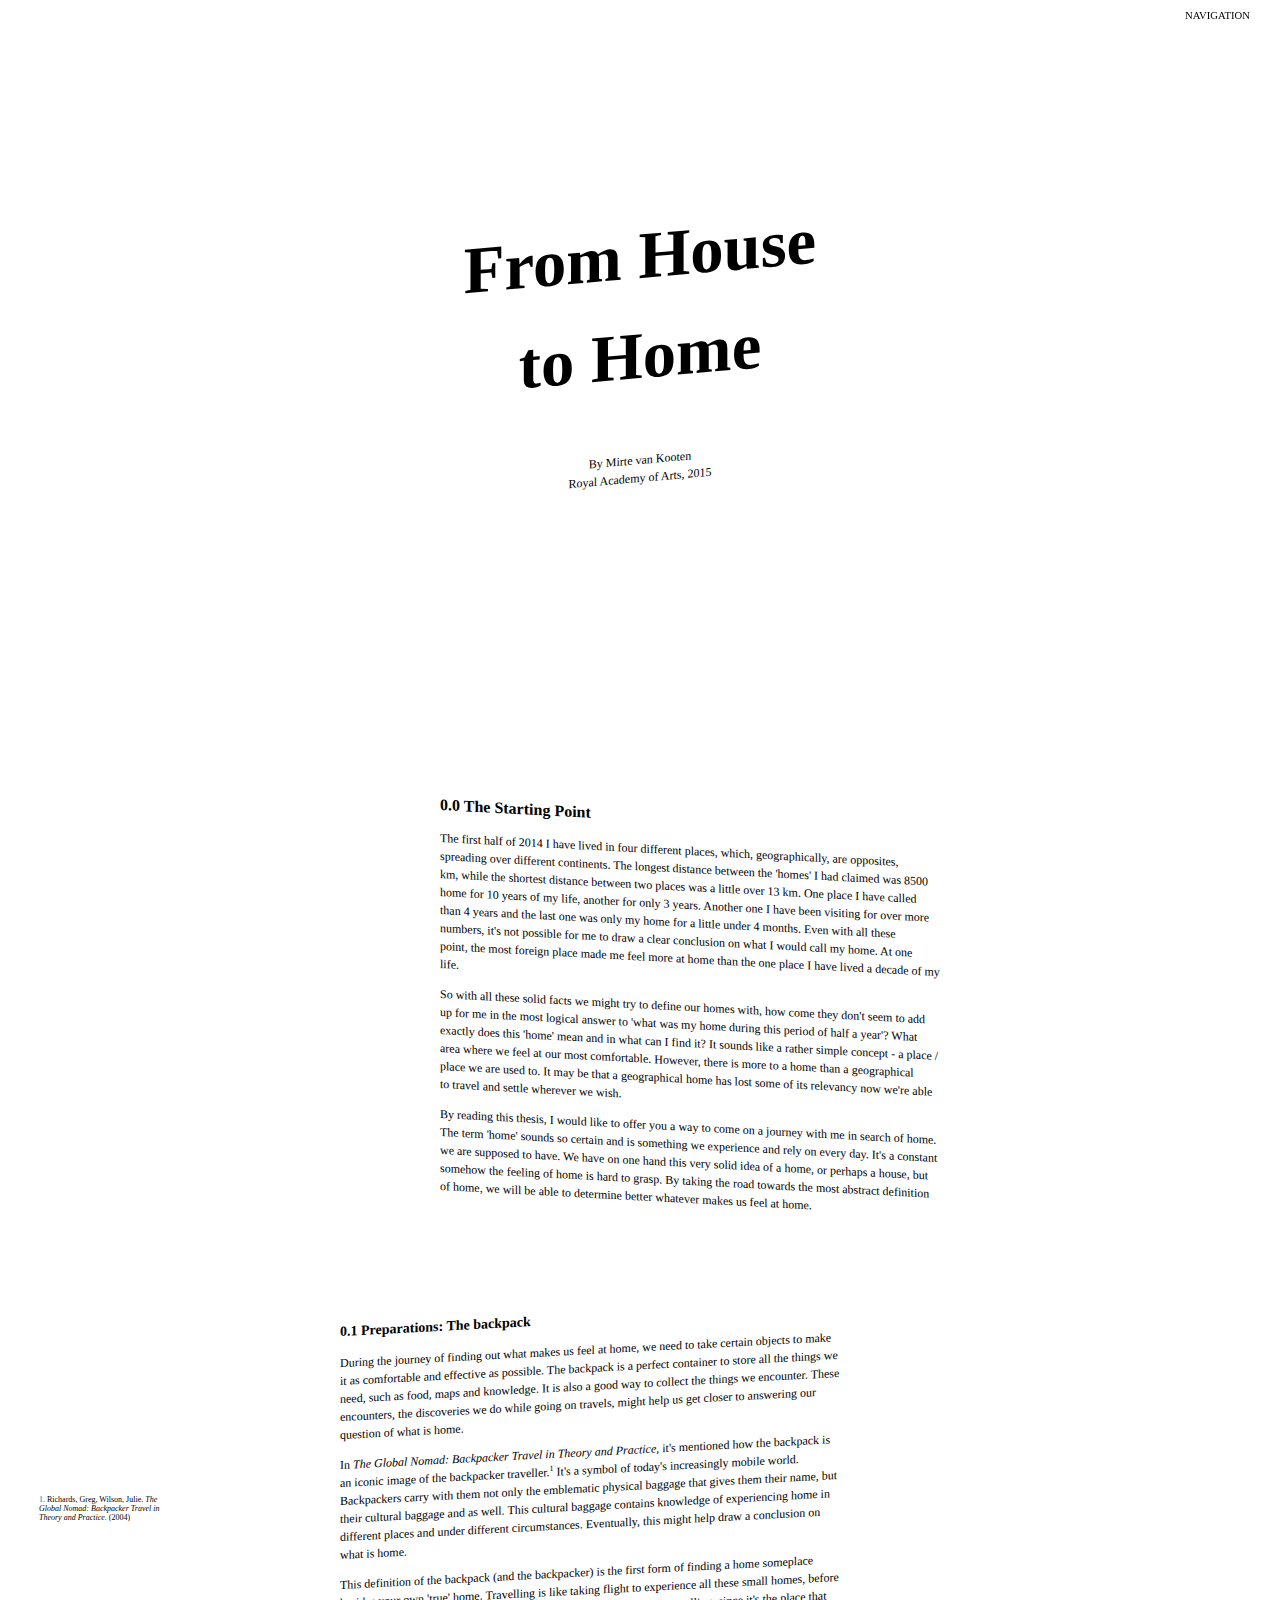
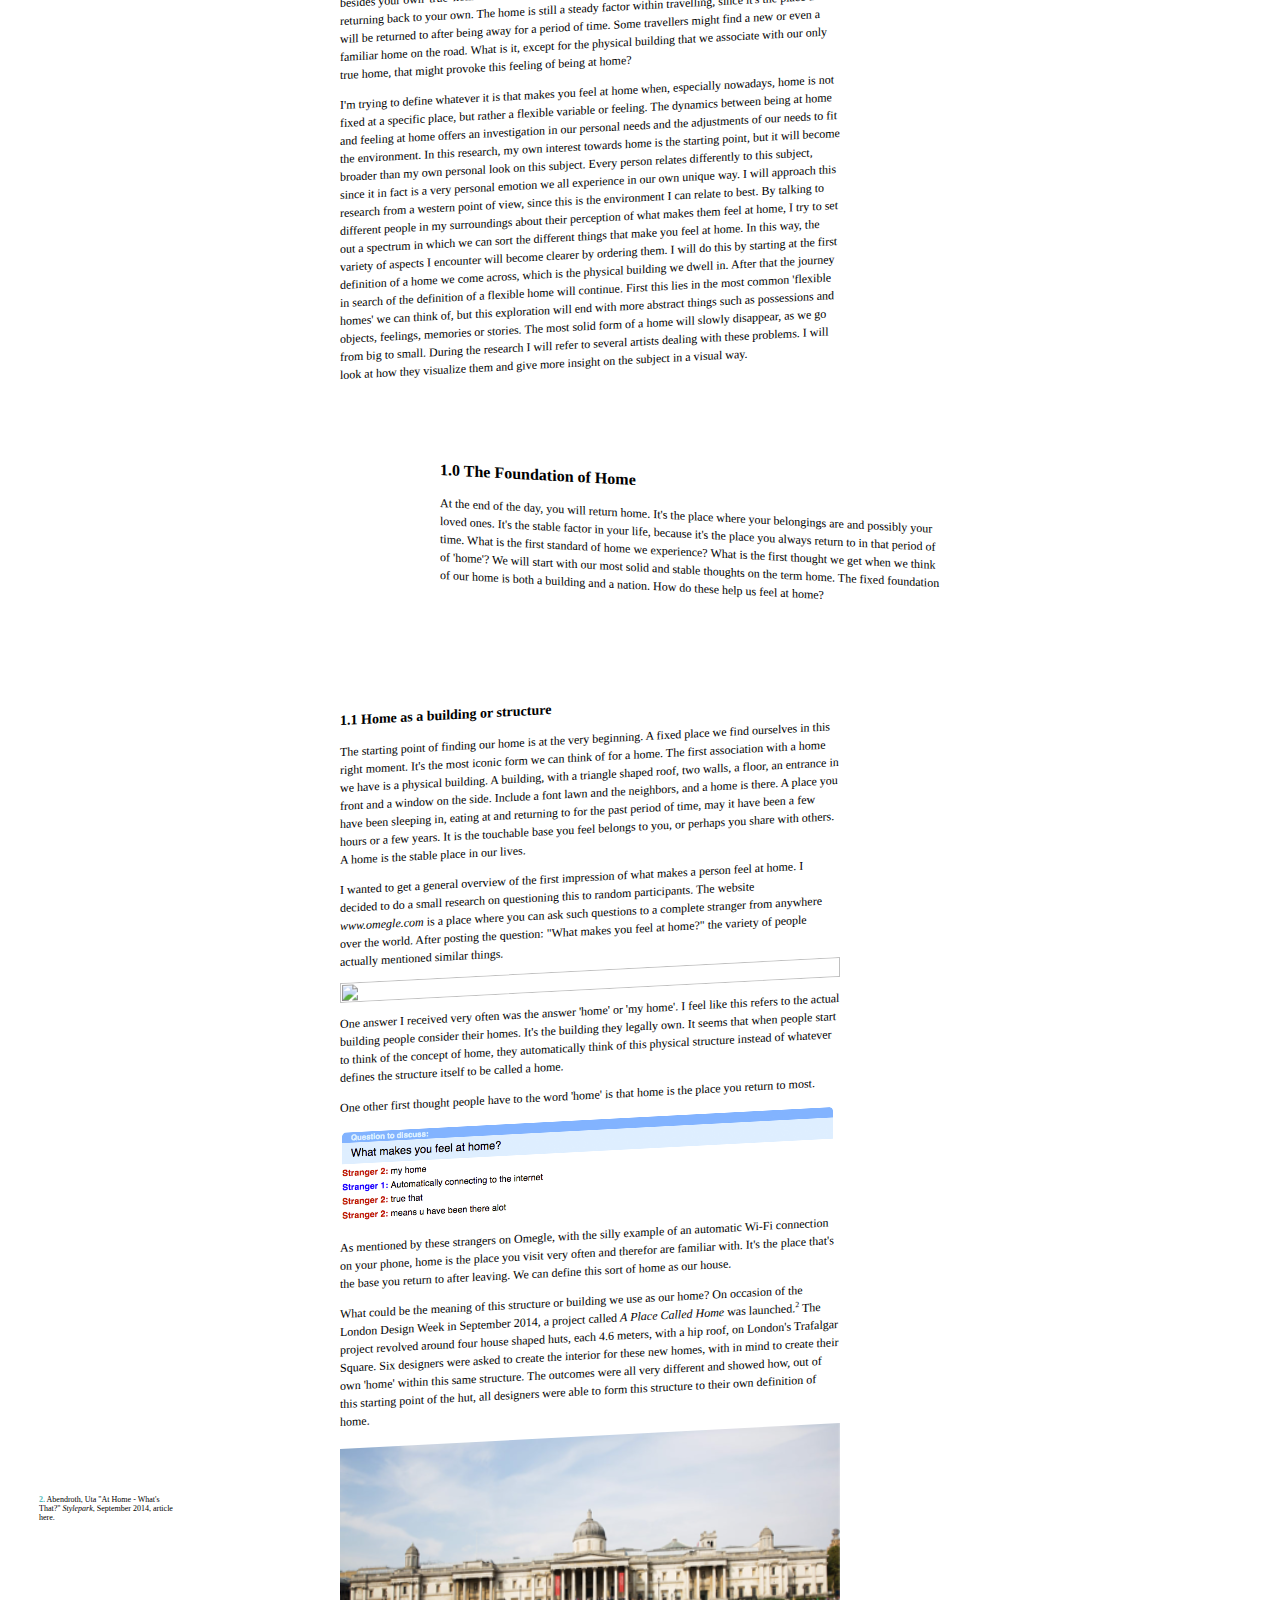
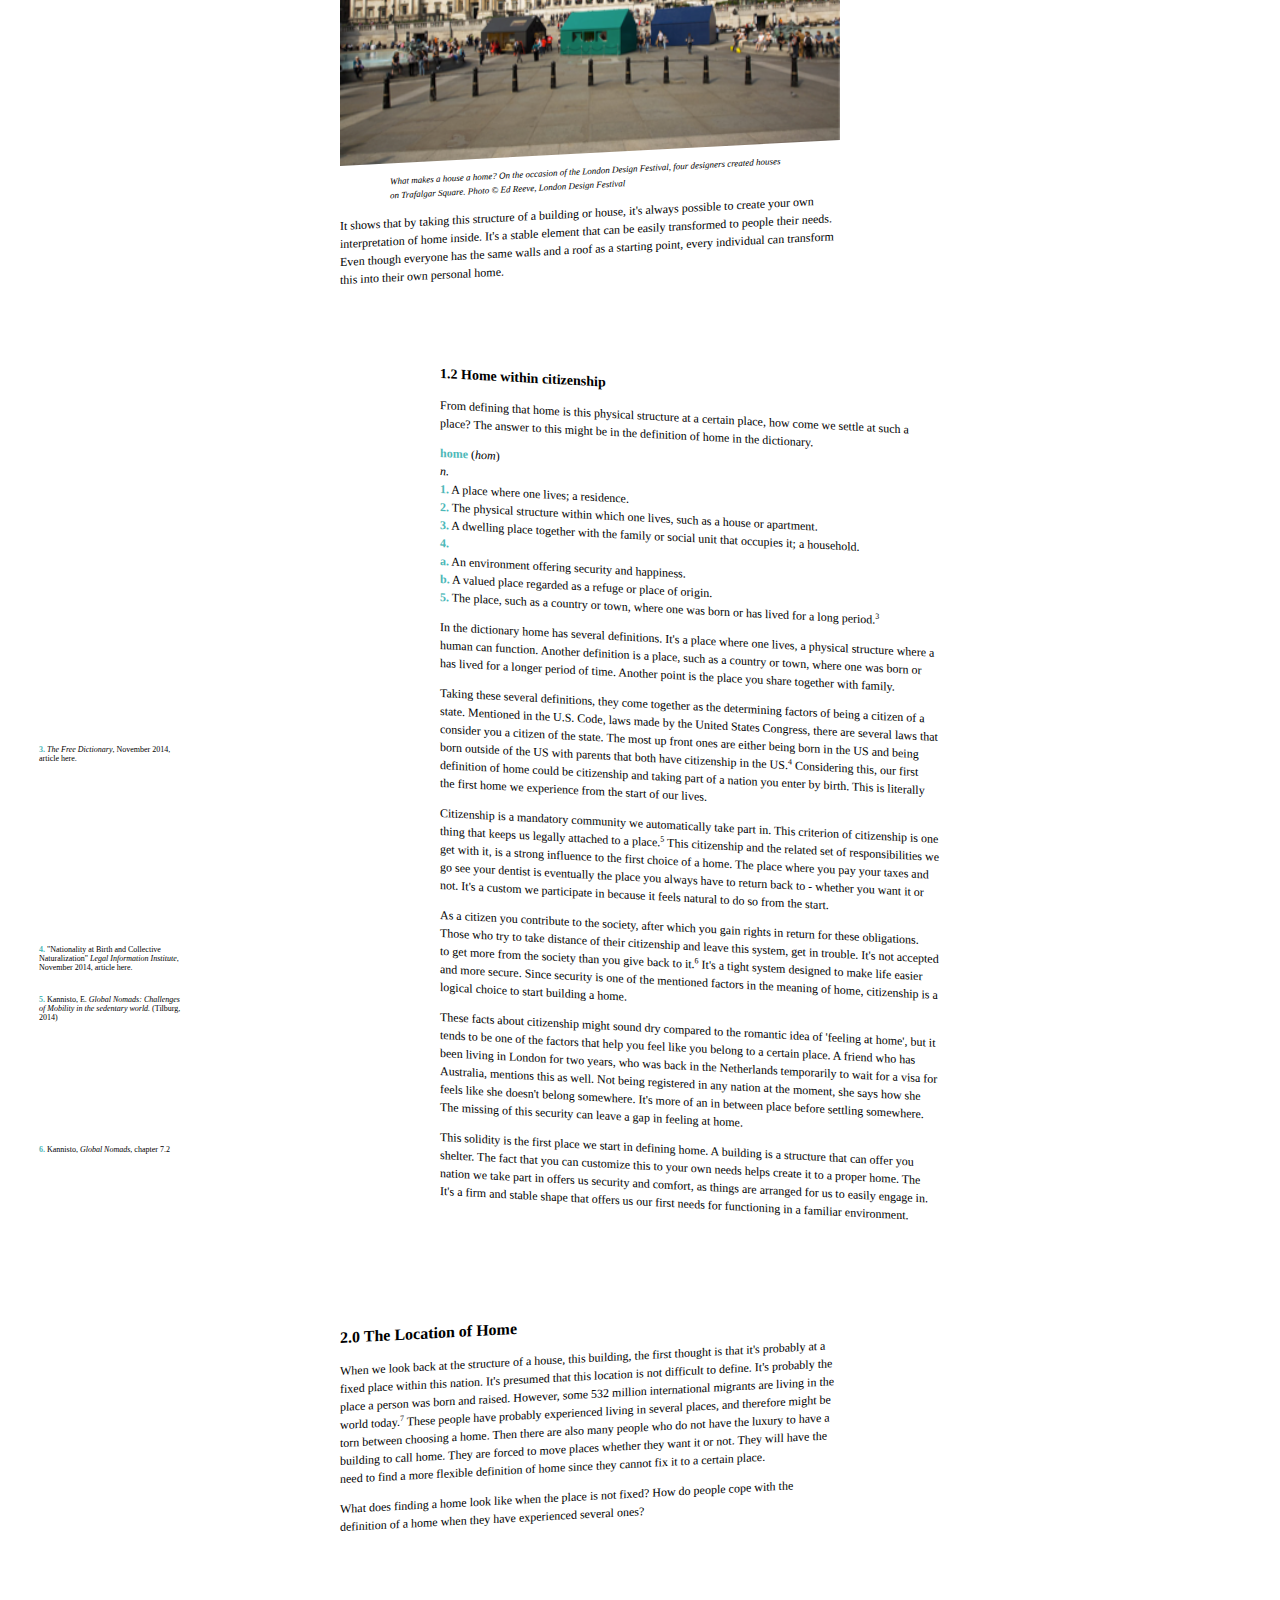
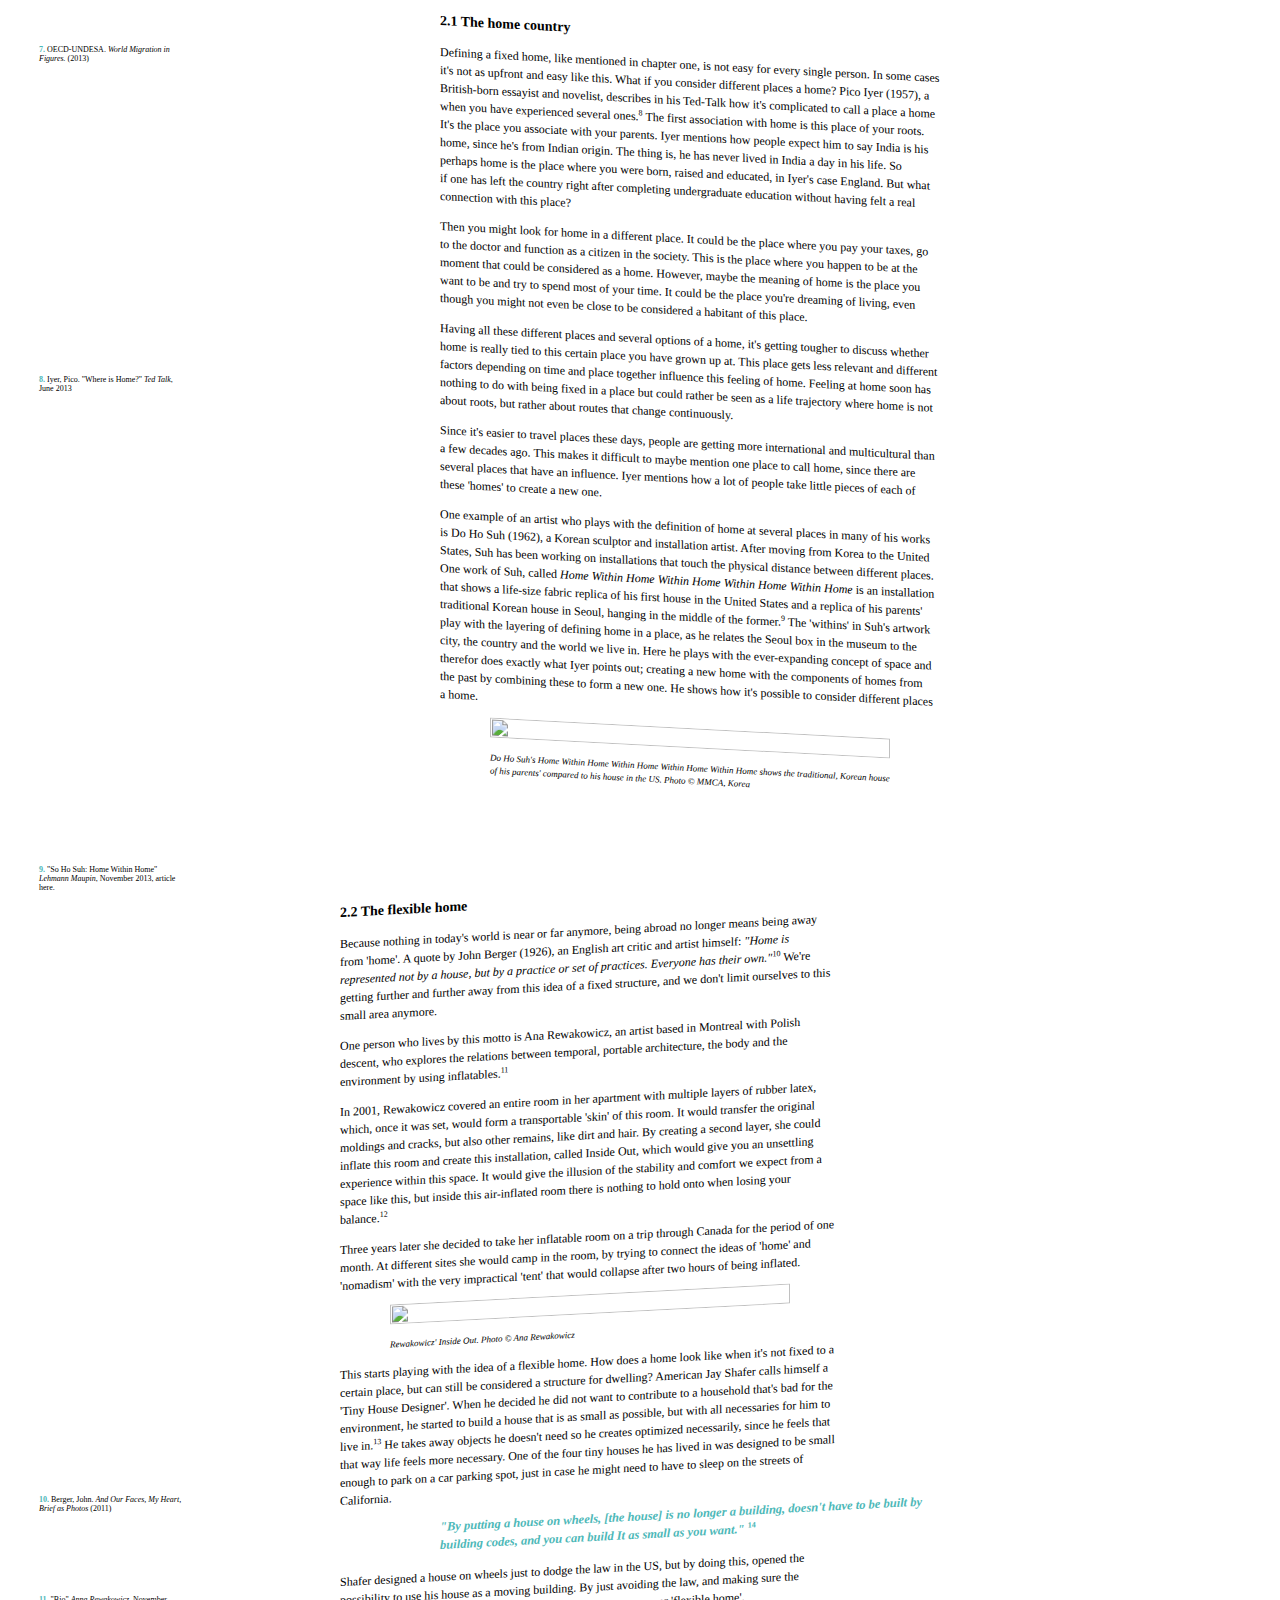
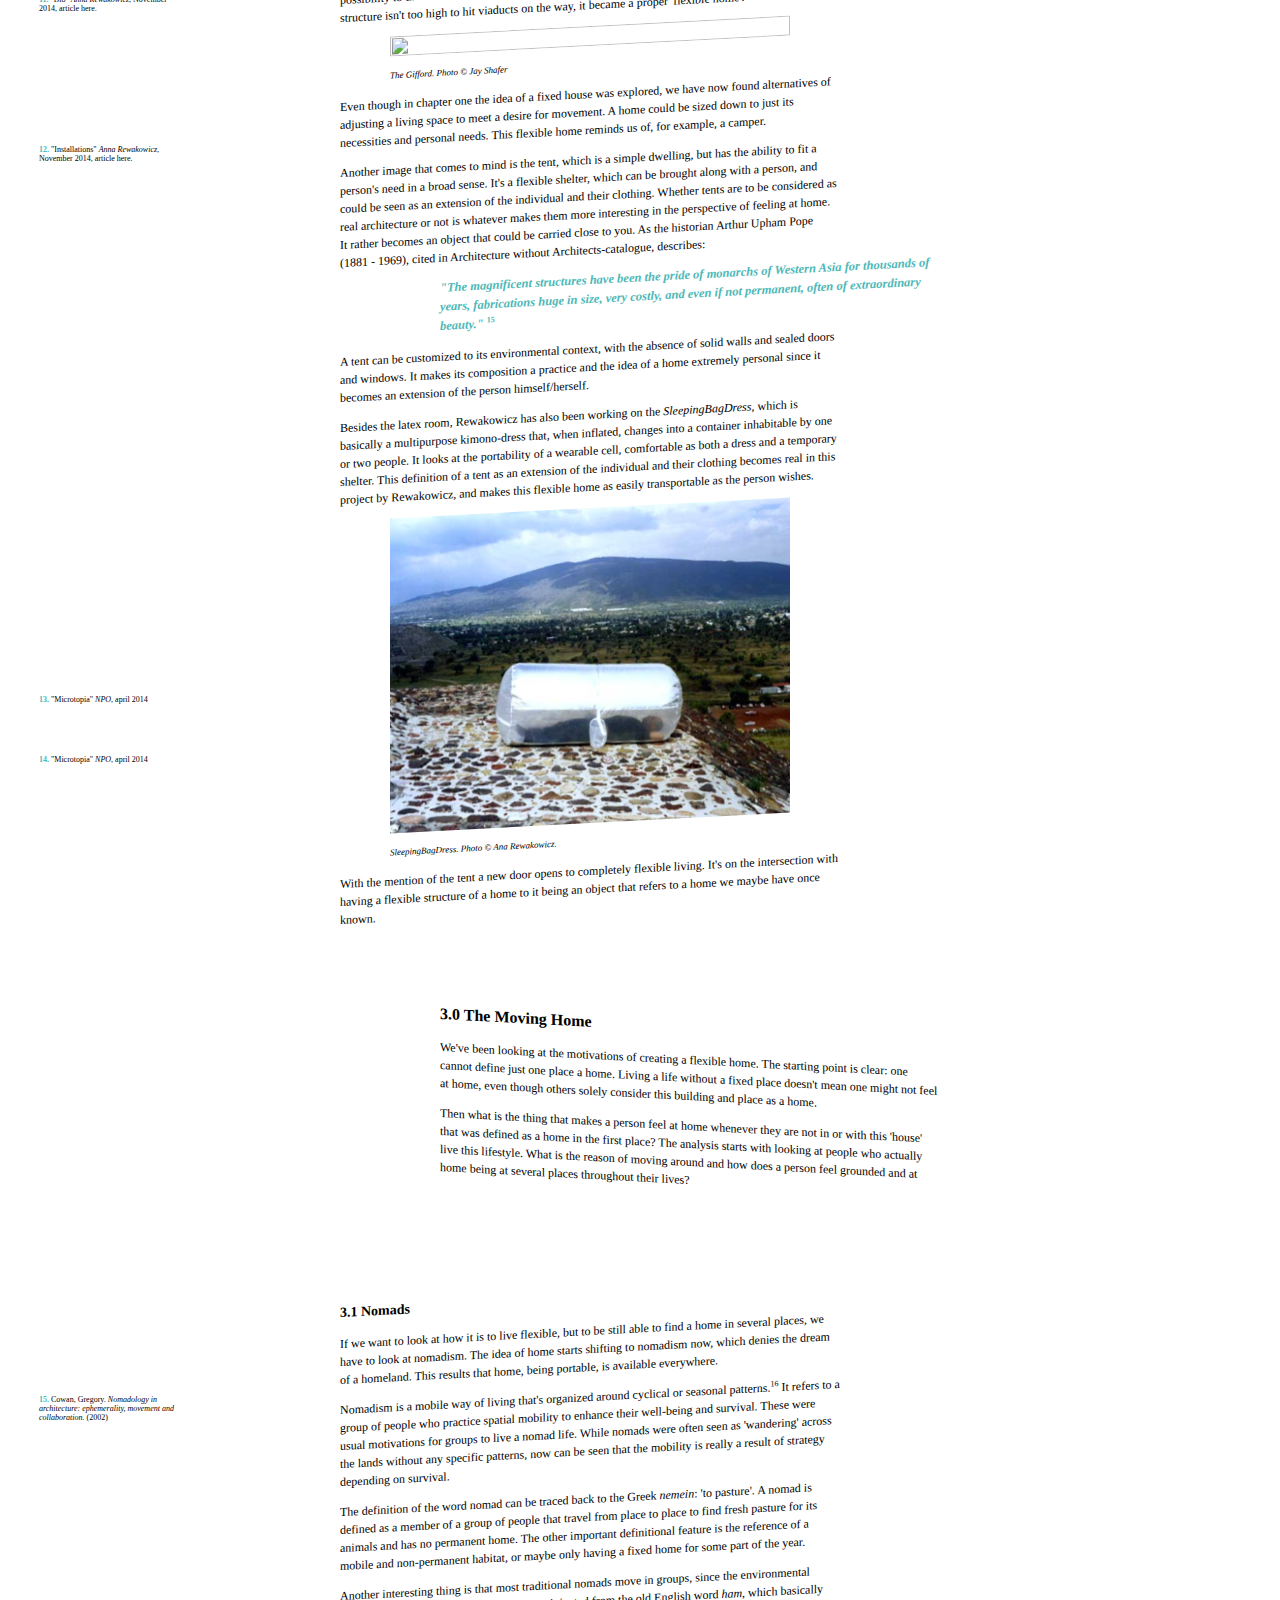
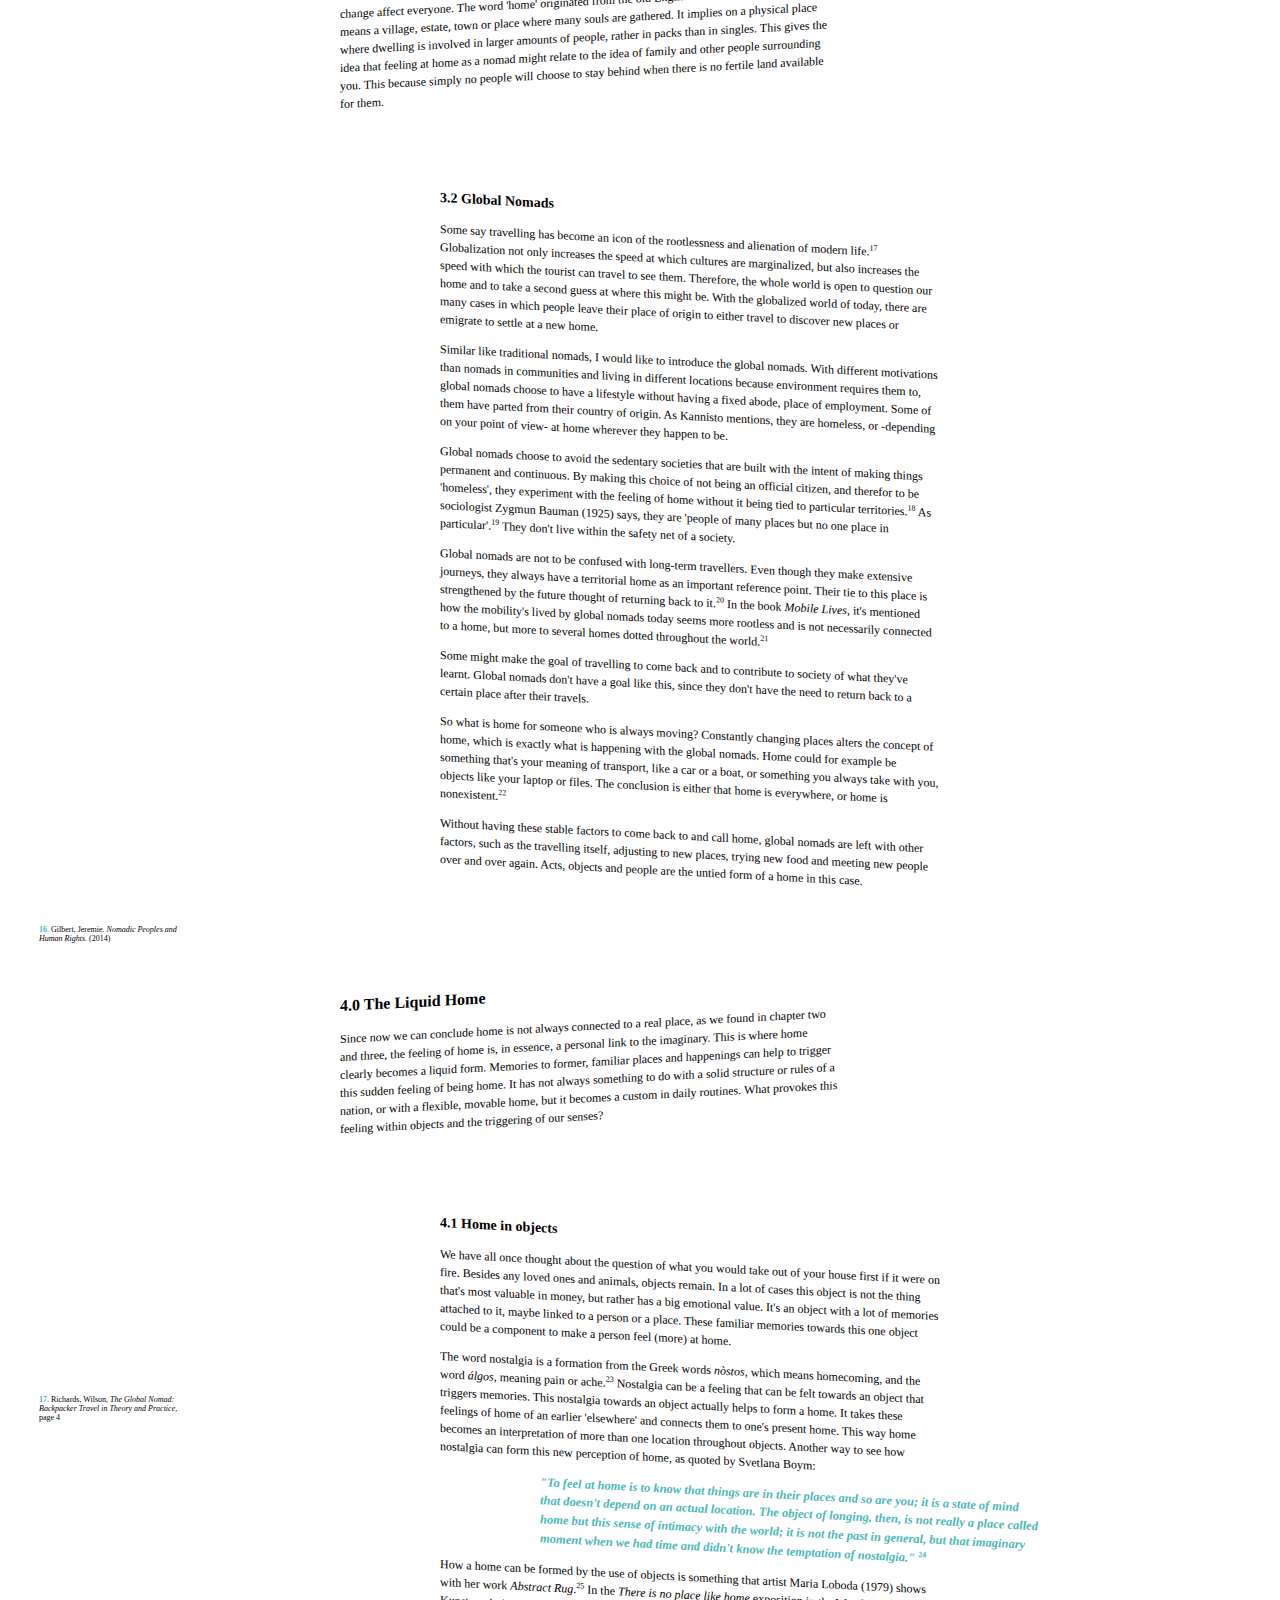
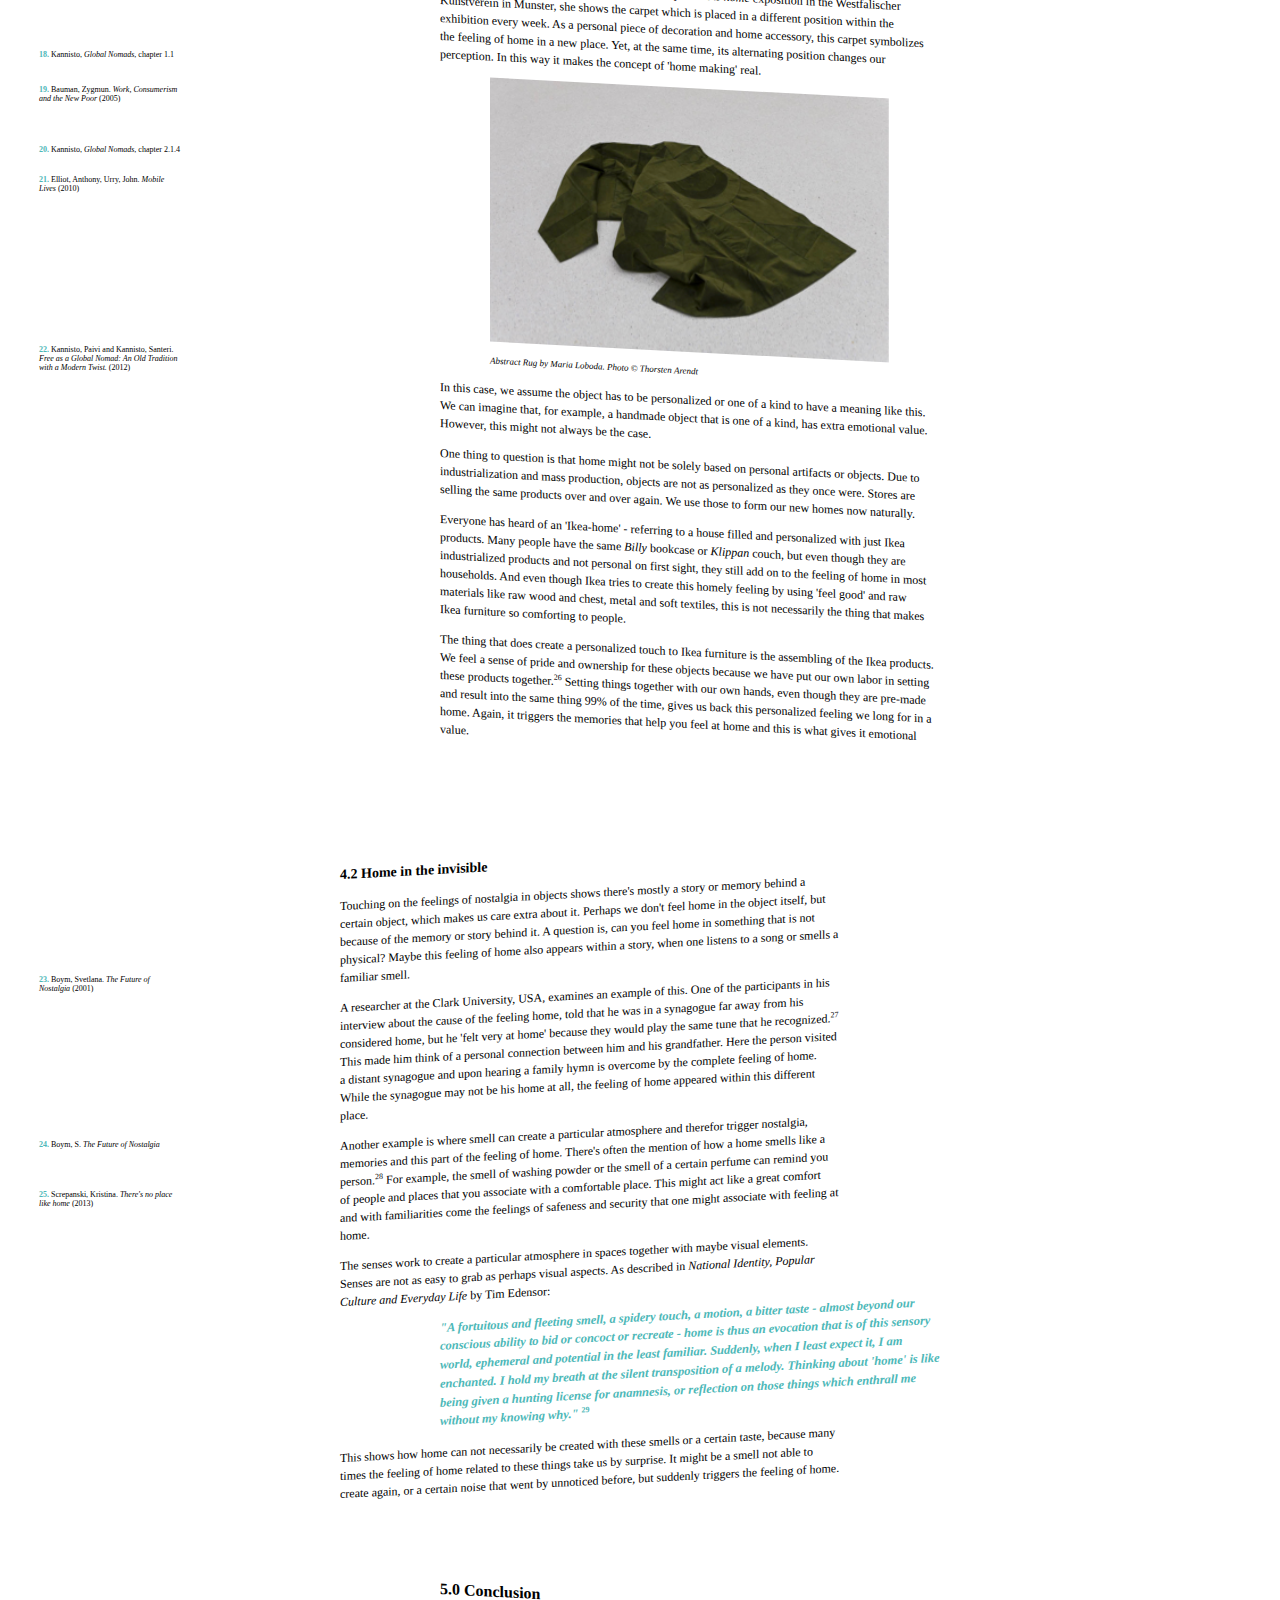
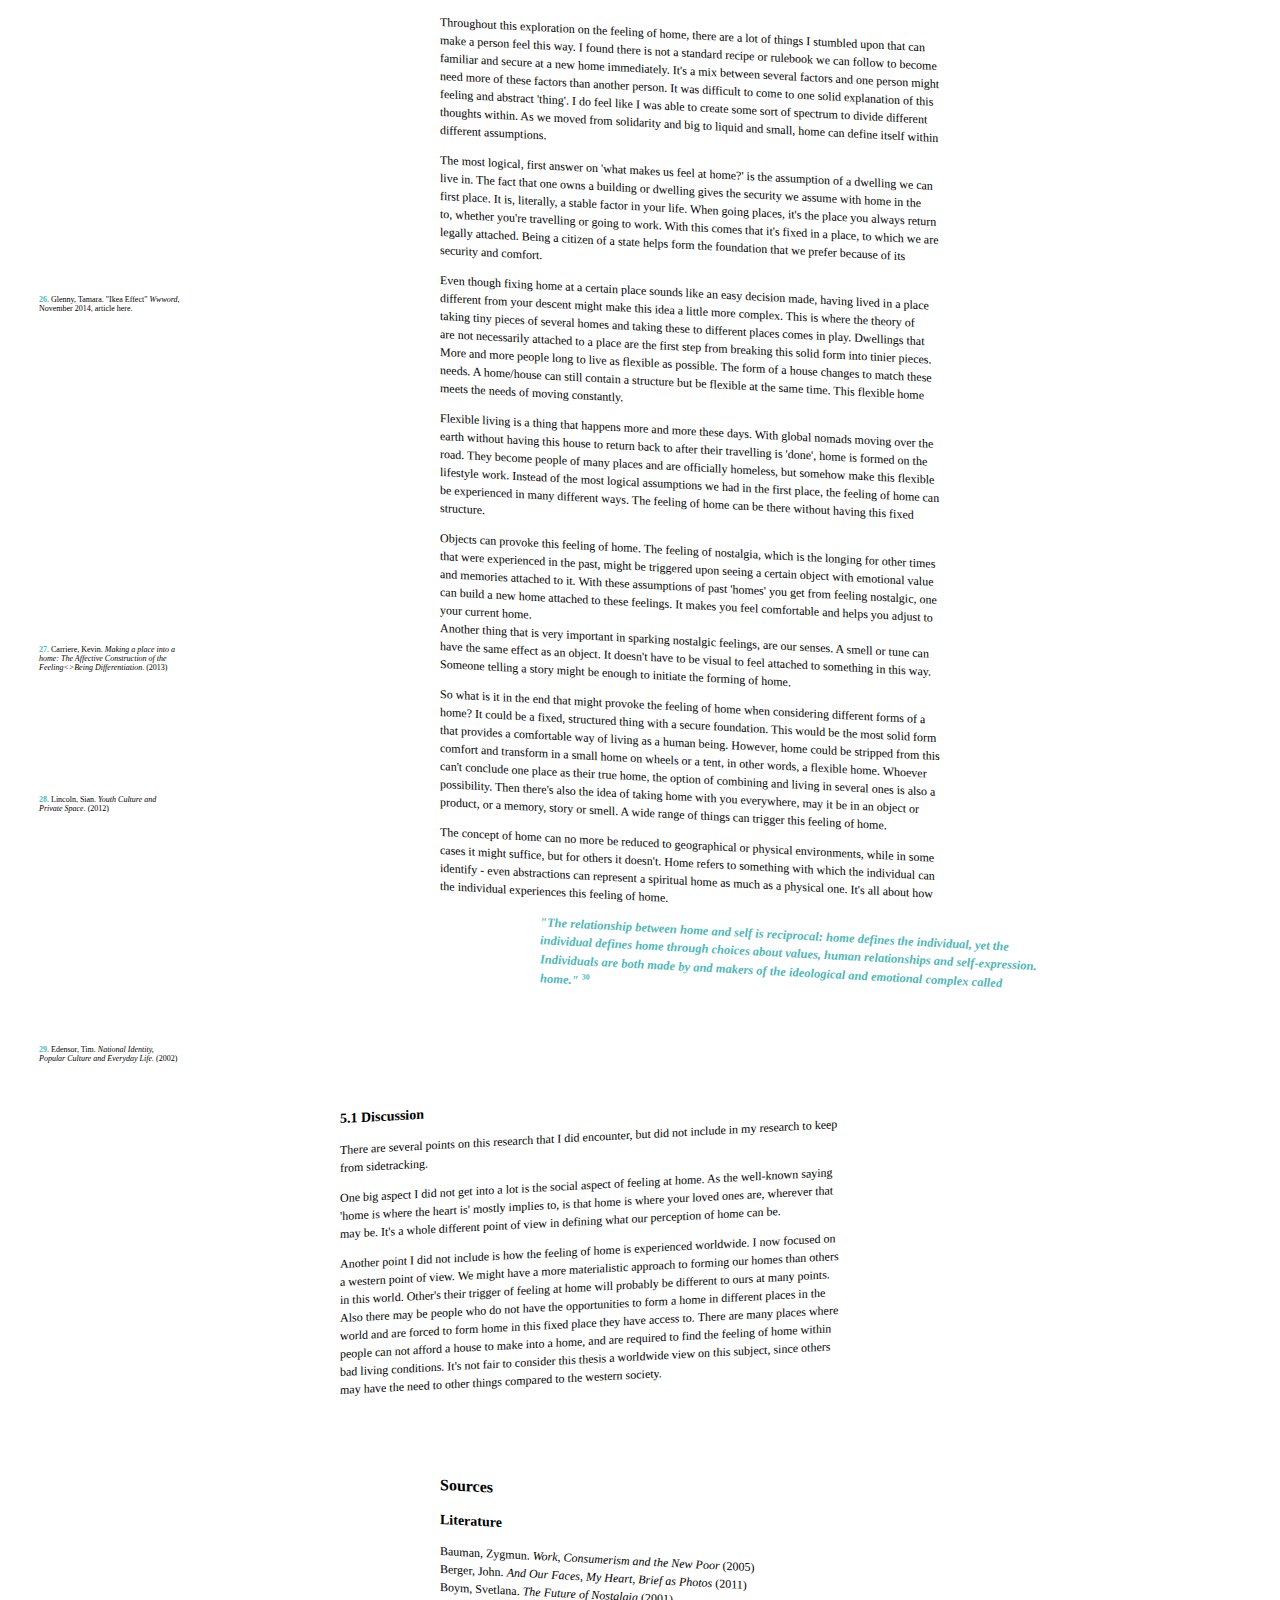
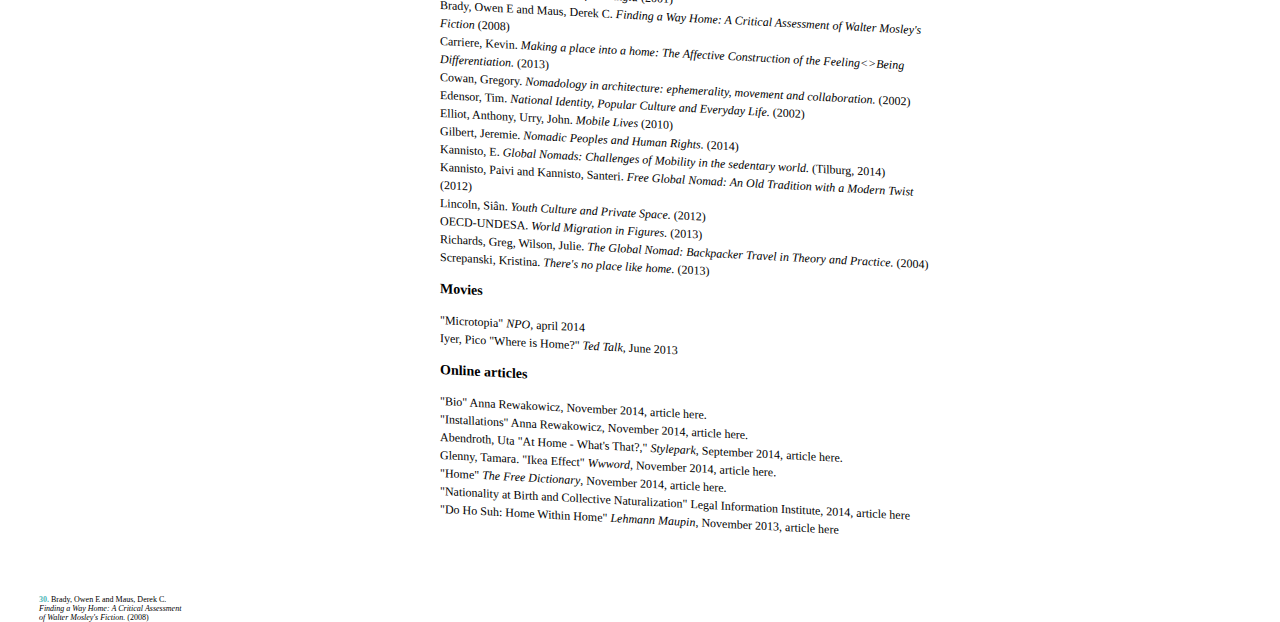
==== commit 70bc6902: "nieuw ontwerp" ====
--- a/index.html
+++ b/index.html
@@ -1,353 +1,681 @@
 <html>
-
-  <head>
-    <title>Where is Home</title>
-    <link rel="stylesheet" type="text/css" href="style.css"> 
-  </head>
-
-  <body>
-
-    <div class="header">
-      <b>Titel hier!!!</b><BR>
-      <font size="0.5px">
-        Mirte van Kooten<BR>
-        Word count: 7300<BR>
-        Final version (before spellcheck)</font>
-    </div>
-
-    <div class="schetsen">
-    Benieuwd naar de schetsen? <BR>
-    <a href="schetsen.html">Klik hier!</a>
-    </div>
-
-    <div class="content">
-
-<p><h3>Notitie 1: Bronnen staan niet genummerd in de tekst (kopieren in html voor nu te veel werk). Onderaan staat de lijst met bronnen.
-</h3>
-</p>
-<p><h3>Notitie 2: VEEL PLEZIER!
-</h3>
-</p>
-
-
-<p>
-<b>0.1 The Starting Point </b>
-<ul style="list-style-type:none"> 
-<li>0.1 the backpack / preperations </li>
-</ul>
-<b>1.0 The Foundation of Home </b>
-<ul style="list-style-type:none"> 
-<li>1.1 Home as a building or structure</li>
-<li>1.2 Home and citizenship  </li>
-</ul>
-<b>2.0 The Location of Home</b>
-<ul style="list-style-type:none"> 
-<li>2.1 Home country </li>
-<li> 2.2 Flexible home</li>
-</ul>
-<b>3.0 The Moving Home</b>
-<ul style="list-style-type:none"> 
-<li>3.1  Nomads </li>
-<li>3.2 Global Nomads </li>
-</ul>
-<b>4.0 The Liquid home.</b>
-<ul style="list-style-type:none"> 
-<li>4.1 The home in objects </li>
-<li>4.2 The home in the invisible </li>
-</ul>
-<b>5.0 Conclusion / The End (destination) </b>
-<ul style="list-style-type:none"> 
-<li>5.1 Conclusion </li>
-</ul>
-</p>
-<p>
-
- 
-<h1>0.0 The Starting Point</h1>
-
-<p>The first half of 2014 I have lived in four different places, which, geographically, are opposites, spreading over different continents. The longest distance between the 'homes' I had claimed are 8500 km, while the shortest distance between two places was a little over 13 km. One place I have called home for 10 years of my life, another for only 3 years. Another one I have been visiting for over more than 4 years and the last one was only my home for a little under 4 months. Even with all these numbers, it's not possible for me to draw a clear conclusion on what I would call my home. At one point, the most foreign place made me feel more at home than the one place I have lived a decade of my life.</p>
- 
-
-<p>So with all these solid facts we might try to define our homes with, how come they don't seem to add up for me in the most logical answer to 'what was my home during this period of half a year'? What exactly does this 'home' mean and in what can I find it? It sounds like a rather simple concept - a place / area where we feel at our most comfortable. However, there is more to a home than a geographical place we are used to. It may be that a geographical home has lost some of its relevancy now we're able to travel and settle wherever we wish. </p>
-
-<p>By reading this thesis, I would like to offer you a way to come on a journey with me in search of home. The term 'home' sounds so certain and is something we experience and rely on every day. It's a constant we are supposed to have. We have on one hand this very solid idea of a home, or perhaps a house, but somehow the feeling of home is hard to grasp. By taking the road towards the most abstract definition of home, we will be able to determine better whatever makes us feel at home. </p>
-
-<h2>0.1 Preparations: The backpack </h2>
-
-<p>During the journey of finding out what makes us feel at home, we need to take certain objects to make it as comfortable and effective as possible. The backpack is a perfect container to store all the things we need, such as food, maps and knowledge, but it is also a good way to collect the things we encounter. These encounters, the discoveries we do while going on travels, might help us get closer to answering our question of what is home.</p>
-
-<p>In The Global Nomad: Backpacker Travel in Theory and Practice, it's mentioned how the backpack is an iconic image of the backpacker traveller.  It's a symbol of today's increasingly mobile world. Backpackers carry with them not only the emblematic physical baggage that gives them their name, but their cultural baggage and as well. This cultural baggage contains knowledge of experiencing home in different places and under different circumstances. Eventually, this might help draw a conclusion on what is home.</p>
-
-<p>This definition of the backpack (and the backpacker) is the first form of finding a home someplace besides your own 'true' home. Travelling is like taking flight to experience all these small homes, before returning back to your own. The home is still a steady factor within travelling, since it's the place that will be returned to after being away for a period of time. Some travellers might find a new or even a familiar home on the road. What is it, except for the physical building that we associate with our only true home, that might provoke this feeling of being at home?</p>
-
-<p>I'm trying to define whatever it is that makes you feel at home when, especially nowadays, home is not fixed at a specific place, but rather a flexible variable or feeling. The dynamics between being at home and feeling at home offers an investigation in our personal needs and the adjustments of our needs to fit the environment. In this research, my own interest towards home is the starting point, but it will become broader than my own personal look on this subject. Every person relates differently to this subject, since it in fact is a very personal emotion we all experience differently. I will approach this research from a western point of view, since this is the environment I can relate to best. By talking to different people in my surroundings about their perception of what makes them feel at home, I try to set out a spectrum in which we can sort the different things that make you feel at home. In this way, the variety of aspects I encounter will become clearer by ordering them. I will do this by starting at the first definition of a home we come across, which is the physical building we dwell in. After that the journey in search of the definition of a flexible home will continue. First this lies in the most common 'flexible homes' we can think of, but this exploration will end with more abstract things such as possessions and objects, feelings, memories or stories. The most solid form of a home will slowly disappear, as we go from big to small. During the research I will refer to several artists dealing with these problems. I will look at how they visualize them and if it gives more insight on the subject.</p>
-
- 
-<h1>1.0 The Foundation of Home </h1>
-
-<p>At the end of the day, you will return home. It's the place where your belongings are and possibly your loved ones. It's the stable factor in your life, because it's the place you always return to in that period of time. What is the first standard of home we experience? What is the first thought we get when we think of 'home'? We will start with our most solid and stable thoughts on the term home. The fixed foundation of our home is both a building and a nation. How do these help us feel at home?</p>
-
-<h2>1.1 Home as a building or structure</h2>
-
-<p>The starting point of finding our home is at the very beginning. A fixed place we find ourselves in this right moment. It's the most iconic form we can think of for a home. The first association with a home we have is a physical building. A building, with a triangle shaped roof, two walls, a floor, an entrance in front and a window on the side. Include a font lawn and the neighbors, and a home is there. A place you have been sleeping in, eating at and returning to for the past period of time, may it have been a few hours or a few years. It is the touchable base you feel belongs to you, or perhaps you share with others. A home is the stable place in our lives.</p>
-
-<p>I wanted to get a general overview of the first impression of what makes a person feel at home. I decided to do a small research on questioning this to random participants. The website www.omegle.com is a place where you can ask such questions to a complete stranger from anywhere over the world. After posting the question: "What makes you feel at home?" the variety of people actually mentioned similar things.</p>
-
-
-<img src="images/omegle1.png">
-
-<p>One answer I received very often was the answer 'home' or 'my home'. I feel like this refers to the actual building people consider their homes. It's the building they legally own. It seems that when people start to think of the concept of home, they automatically think of this physical structure instead of whatever defines the structure itself to be called a home.</p>
-
-<p>One other first thought people have to the word 'home' is that home is the place you return to most. </p>
-
-  
-<img src="images/omegle2.png">
-
-<p>As mentioned by these strangers on Omegle, with the silly example of an automatic Wi-Fi connection on your phone, home is the place you visit very often and therefor are familiar with. It's the place that's the base you return to after leaving. </p>
-
-<p>What could be the meaning of this structure or building we use as our home? On occasion of the London Design Week in September 2014, a project called A Place Called Home was launched.  The project revolved around four house shaped huts, each 4.6 meters, with a hip roof, on London's Trafalgar Square. Six designers were asked to create the interior for these new homes, with in mind to create their own 'home' within this same structure. The outcomes were all very different and showed how, out of this starting point of the hut, all designers were able to form this structure to their own definition of home. </p>
-
-
-<img src="images/london.png">
- 
-<p><i>What makes a house a home? On the occasion of the London Design Festival, four designers created houses on Trafalgar Square. Photo C Ed Reeve, London Design Festival</i></p>
-
-<p>It shows that by taking this structure of a building or a home, it's always possible to create your own interpretation of home inside. It's a stable element that can be easily transformed to people their needs. And even though everyone has the same walls and a roof as a starting point, everyone can transform this into their own personal home. </p>
-
-<h2>1.2 Home within citizenship</h2>
-
-<p>From defining that home is this physical structure at a certain place, how come we settle at such a place? The answer to this might be in the definition of home in the dictionary.</p>
-
-<p>home  (h m)<BR>
-n.<BR>
-1. A place where one lives; a residence.<BR>
-2. The physical structure within which one lives, such as a house or apartment.<BR>
-3. A dwelling place together with the family or social unit that occupies it; a household.<BR>
-4.<BR>
-a. An environment offering security and happiness.<BR>
-b. A valued place regarded as a refuge or place of origin.<BR>
-5. The place, such as a country or town, where one was born or has lived for a long period. </p> 
-
-<p>In the dictionary home has several definitions. It's a place where one lives, a physical structure where a human can function. Another definition is a place, such as a country or town, where one was born or has lived for a longer period of time. Another point is the place you share together with family. </p>
-
-<p>Taking these several definitions, they come together as the determining factors of being a citizen of a state. Mentioned in the U.S. Code, laws made by the United States Congress, there are several laws that consider you a citizen of the state. The most up front ones are either being born in the US and being born outside of the US with parents that both have citizenship in the US . Considering this, our first definition of home could be citizenship and taking part of a nation you enter by birth. This is literally the first home we experience from the start of our lives. </p>
-
-<p>Citizenship is a mandatory community we automatically take part in. This criterion of citizenship is one thing that keeps us legally attached to a place.  This citizenship and the related set of responsibilities we get with it, is a strong influence to the first choice of a home. The place where you pay your taxes and go see your dentist is eventually the place you always have to return back to - whether you want it or not. It's a custom we participate in because it feels natural to do so from the start.<BR>
-As a citizen you contribute to the society, after which you gain rights in return for these obligations. Those who try to take distance of their citizenship and leave this system, get in trouble. It's not accepted to get more from the society than you give back to it.  It's a tight system designed to make life easier and more secure. Since security is one of the mentioned factors in the meaning of home, citizenship is a logical choice to start building a home.</p>
-
-<p>These facts about citizenship might sound dry compared to the romantic idea of 'feeling at home', but it tends to be one of the factors that help you feel like you belong to a certain place. A friend who has been living in London for two years, who was back in the Netherlands temporarily to wait for a visa for Australia, mentions this as well. Not being registered in any nation at the moment, she says how she feels like she doesn't belong somewhere. It's more of an in between place before settling somewhere. The missing of this security can leave a gap in feeling at home.</p>
-
-<p>This solidity is the first place we start in defining home. A building is a structure that can offer you shelter. The fact that you can customize this to your own needs helps create it to a proper home. The nation we take part in offers us security and comfort, as things are arranged for us to easily engage in. It's a firm and stable shape that offers us our first needs for functioning in a familiar environment. </p>
- 
-
-<h1>2.0 The Location of Home</h1>
-
-<p>When we look back at the structure of a house, this building, the first thought is that it's probably at a fixed place within this nation. It's presumed that this location is not difficult to define. It's probably the place a person was born and raised. However, some 532 million international migrants are living in the world today.  These people have probably experienced living in several places, and therefore might be torn between choosing a home. What does finding a home look like when the place is not fixed? How do people cope with the definition of a home when they have experienced several ones? </p>
-
-<h2>2.1 The home country </h2>
-
-<p>Defining a fixed home, like mentioned in chapter one, is not easy for every single person. In some cases it's not as upfront and easy like this. What if you consider different places a home? Pico Iyer (1957), a British-born essayist and novelist, describes in his Ted-Talk how it's complicated to call a place a home when you have experienced several ones.  The first association with home is this place of your roots. It's the place you associate with your parents. Iyer mentions how people expect him to say India is his home, since he's from Indian origin. The thing is, he has never lived in India a day in his life. So perhaps home is the place where you were born, raised and educated, in Iyer's case England. But what if one has left the country right after completing undergraduate education without having felt a real connection with this place? <BR>
-Then another option of home could be the place where you pay your taxes, go to the doctor and function as a citizen in the society. This is the place where you happen to be at the moment that could be considered as a home.
-However, maybe the meaning of home is the place you want to be and try to spend most of your time. It could be the place you're dreaming of living, even though you might not even be close to be considered a habitant of this place. </p>
-
-<p>Having all these different places and several options of a home, it's getting tougher to discuss whether home is really tied to this certain place you have grown up at. This place gets less relevant and different factors depending on time and place together influence this feeling of home. Feeling at home soon has nothing to do with being fixed in a place but could rather be seen as a life trajectory where home is not about roots, but rather about routes that change continuously.</p> 
-
-<p>Since it's easier to travel places these days, people are getting more international and multicultural than a few decades ago. This makes it difficult to maybe mention one place to call home, since there are several places that have an influence. Iyer mentions how a lot of people take little pieces of each of these 'homes' to create a new one. </p>
-
-<p>One example of an artist who plays with the definition of home at several places in many of his works is Do Ho Suh (1962), a Korean sculptor and installation artist. After moving from Korea to the United States, Suh has been working on installations that touch the physical distance between different places. One work of Suh, called Home Within Home Within Home Within Home Within Home is an installation that shows a life-size fabric replica of his first house in the United States and a replica of his parents' traditional Korean house in Seoul, hanging in the middle of the former.  The 'within's' in Suh's artwork play with the layering of defining home in a place, as he relates the Seoul box in the museum to the city, the country and the world we live in. Here he plays with the ever-expanding concept of space and therefor does exactly what Iyer points out; creating a new home with the components of homes from the past by combining these to form a new one. He shows how it's possible to consider different places a home.</p>
-
-
- <img src="images/homewithin.jpg">
-<p><i>Do Ho Suh's Home Within Home Within Home Within Home Within Home shows the traditional, Korean house of his parents' compared to his house in the US. Photo C MMCA, Korea</i></p>
-
-<h2>2.2 The flexible home</h2>
-
-<p>Because nothing in today's world is near or far anymore, being abroad no longer means being away from 'home'. A quote by John Berger (1926), an English art critic and artist himself: "Home is represented not by a house, but by a practice or set of practices. Everyone has his own."  We're getting further and further away from this idea of a fixed structure, and we don't limit ourselves to this small area anymore.</p>
-
-<p>One person who lives by this motto is Ana Rewakowicz, an artist based in Montreal with Polish descent, who explores the relations between temporal, portable architecture, the body and the environment by using inflatables. <BR> 
-In 2001, Rewakowicz covered an entire room in her apartment with multiple layers of rubber latex, which, once it was set, would form a transportable 'skin' of this room. It would transfer the original moldings and cracks, but also other remains, like dirt and hair. By creating a second layer, she could inflate this room and create this installation, called Inside Out, which would give you an unsettling experience within this space. It would give the illusion of the stability and comfort we expect from a space like this, but inside this air-inflated room there is nothing to hold onto when losing your balance.  <BR>
-Three years later she decided to take her inflatable room on a trip through Canada for the period of one month. At different sites she would camp in the room, by trying to connect the ideas of 'home' and 'nomadism' with the very impractical 'tent' that would collapse after two hours of being inflated. </p>
-
-
-<img src="images/insideout.jpg">
-<p>Rewakowicz' Inside Out. Photo C Ana Rewakowicz</p>
-
-<p>This starts playing with the idea of a flexible home. How does a home look like when it's not fixed to a certain place, but can still be considered a structure for dwelling? American Jay Shafer calls himself a 'Tiny House Designer'. When he decided he did not want to contribute to a household that's bad for the environment, he started to build a house that is as small as possible, but with all necessaries for him to live in.  He takes away objects he doesn't need so he creates optimized necessarily, since he feels that that way life feels more necessary. One of the four tiny houses he has lived in was designed to be small enough to park on a car parking spot, just in case he might need to have to sleep on the streets of California. </p>
-
-<p><i>"By putting a house on wheels, [the house] is no longer a building, doesn't have to be built by building codes, and you can build It as small as you want." </i></p>
-
-<p>Shafer designed a house on wheels just to dodge the law in the US, but by doing this, opened the possibility to use his house as a moving building. By just avoiding the law, and making sure the structure isn't too high to hit viaducts on the way, it became a proper 'flexible home'.</p>
-
-<img src="images/smallhouse.jpg">
-<p>The Gifford. Photo C Jay Shafer</p>
-
-<p>Even though in chapter one the idea of a fixed house was explored, we have now found alternatives of adjusting a living space to meet a desire for movement. A home could be sized down to just its necessaries and personal needs. This flexible home reminds us of, for example, a camper. Another image that comes to mind is the tent, which is a simple dwelling, but has the ability to fit a person's need in a broad sense. </p>
-
-<p>It's a flexible shelter, which can be brought along with a person, and could be seen as an extension of the individual and their clothing. Whether tents are to be considered as real architecture or not is whatever makes them more interesting in the perspective of feeling at home. It rather becomes an object that could be carried close to you. As the historian Arthur Upham Pope (1881 - 1969), cited in Architecture without Architects-catalogue, describes: </p>
-
-<p><i>"The magnificent structures have been the pride of monarchs of Western Asia for thousands of years, fabrications huge in size, very costly, and even if not permanent, often of extraordinary beauty." </i> </p>
-
-<p> tent can be customized to its environmental context, with the absence of solid walls and sealed doors and windows. It makes its composition a practice and the idea of a home extremely personal since it becomes an extension of the person himself/herself. </p>
-
-<p>Besides the latex room, Rewakowicz has also been working on the SleepingBagDress, which is basically a multipurpose kimono-dress that, when inflated, changes into a container inhabitable by one or two people. It looks at the portability of a wearable cell, comfortable as both a dress and a temporary shelter. This definition of a tent as an extension of the individual and their clothing becomes real in this project by Rewakowicz, and makes this flexible home as easily transportable as the person wishes.</p>
-
-
-<img src="images/sleepingbagdress.png">
-<p>The SleepingBagDress. Photo C Ana Rewakowicz. </p>
-
-
-<p>With the mention of the tent a new door opens to completely flexible living. It's on the intersection with having a flexible structure of a home to it being an object that refers to a home we maybe have once known.</p>
- 
-<h1>3.0 The Travelling Home</h1>
-
-<p>We've been looking at the motivations of creating a flexible home. The starting point is clear: one cannot define just one place a home. Living a life without a fixed place doesn't mean one might not feel at home, even though others solely consider this building and place as a home. Then what is the thing that makes a person feel at home whenever they are not in or with this 'house' that was defined as a home in the first place? The analysis starts with looking at people who actually live this lifestyle. What is the reason of moving around and how does a person feel grounded and at home being at several places throughout their lives? </p>
-
-<h2>3.1 Home in nomadism </h2>
-
-<p>If we want to look at how it is to live flexible, but to be still able to find a home in several places, we have to look at nomadism. The idea of home starts shifting to nomadism now, which denies the dream of a homeland with the result that home, being portable, is available, everywhere. <BR>
-Nomadism is a mobile way of living that's organized around cyclical or seasonal patterns.  It refers to a group of people who practice spatial mobility to enhance their well-being and survival. These were usual motivations for groups to live a nomad life. While nomads were often seen as 'wandering' across the lands without any specific patterns, now can be seen that the mobility is really a result of strategy depending on survival.</p>
-
-<p>The definition of the word nomad can be traced back to the Greek nemein 'to pasture' and a nomad is defined as "a member of a group of people that travel from place to place to find fresh pasture for its animal[s] and has no permanent home". </p>
-
-<p>The definition of a nomad comes down to one thing, which is basically people on the move and the reason behind such a move, which is fresh pasture. The other important definitional feature is the reference of a mobile and non-permanent habitat, or maybe only having a fixed home for some part of the year.</p>
-
-<p>Another interesting given thing is that most traditional nomads move in groups, since the environmental changed affect everyone. The word 'home' originated from the old English word ham, which basically means a village, estate, town or place where many souls are gathered. It implies on a physical place where dwelling is involved in larger amounts of people, rather in packs than in singles. This gives the idea that feeling at home as a nomad might relate to the idea of family and other people surrounding you.</p>
-
-<h2>3.2 Home for global nomads </h2>
-
-<p>Some say travelling has become and icon of the rootlessness and alienation of modern life.  Globalization not only increases the speed at which cultures are marginalized, but also increases the speed with which the tourist can travel to see them. Therefor, the whole world is open to question our home and to take a second guess at where this might be. 
-With the globalized world of today, there are many cases in which people leave their place of origin to either travel to discover new places or emigrate to settle at a new home. <BR>
-Similar like traditional nomads, I would like to introduce the global nomads. With different motivations than nomads in communities and living in different locations because environment requires them to, global nomads choose to have a lifestyle without having a fixed abode, place of employment. Some of them have parted from their country of origin. As Kannisto mentions, they are homeless, or -depending on your point of view- at home wherever they happen to be. </p>
-
-<p>Global nomads choose to avoid the sedentary societies that are built with the intent of making things permanent and continuous. By making this choice of not being an official citizen, and therefor to be 'homeless', they experiment with the feeling of home without it being tied to particular territories.  As sociologist Zygmun Bauman (1925) says, they are 'people of many places but no one place in particular'.  They don't live within the safety net of a society.</p>
-
-<p>Global nomads are not to be confused with long-term travellers. Even though they make extensive journeys, they always have a territorial home as an important reference point. Their tie to this place is strengthened by the future thought of returning back to it.   In Mobile Lives, it's mentioned how the mobility's lived by global nomads today seems more rootless and is not necessarily connected to a home, but more to several homes dotted throughout the world. <BR>
-Some might make the goal of travelling to come back and to contribute to society of what they've learnt. Global nomads don't have a goal like this, since they don't have the need to return back to a certain place after their travels. </p>
-
-<p>So what is home for someone who is always moving? Constantly changing places alters the concept of home, which is exactly what is happening with the global nomads. Home could for example be something that's your meaning of transport, like a car or a boat, or something you always take with you, objects like your laptop or files. The conclusion is either that home is everywhere, or home is nonexistent. </p>
-
-<p>Without having these stable factors to come back to and call home, global nomads are left with other factors, such as the travelling itself, adjusting to new places, trying new food and meeting new people over and over again. Acts, objects and people are the untied form of a home in this case.</p>
- 
-<h1>4.0 The Liquid Home</h1>
-
-<p>Since now we can conclude home is not always connected to a real place, as we found in chapter two and three, the feeling of home is, in essence, a personal link to the imaginary. This is where home clearly becomes a liquid form. Memories to former, familiar places and happenings can help ¬to trigger this sudden feeling of being home. It has not always something to do with a solid structure or rules of a nation, or with a flexible, movable home, but it becomes a custom in daily routines. What provokes this feeling within objects and the triggering of our senses? </p>
-
-<h2>4.1 Home in objects </h2>
-
-<p>We have all once thought about the question of what you would take out of your house first if it were on fire. Besides any loved ones and animals, objects remain. In a lot of cases this object is not the thing that's most valuable in money, but rather has a big emotional value. It's an object with a lot of memories attached to it, maybe linked to a person or a place. These familiar memories towards this one object could be a component to make a person feel (more) at home.</p>
-
-<p>The word nostalgia is a formation from the Greek words νόστος (nóstos), which means homecoming, and the word ἄλγος (álgos), meaning pain or ache.  Nostalgia can be a feeling that can be felt towards an object that triggers memories. This nostalgia towards an object actually helps to form a home. It takes these feelings of home of an earlier "elsewhere" and connects them to one's present home. This way home becomes an interpretation of more than one location throughout objects. Another way to see how nostalgia can form this new perception of home, as quoted by Svetlana Boym:</p>
-
-<p><i>"To feel at home is to know that things are in their places and so are you; it is a state of mind that doesn't depend on an actual location. The object of longing, then, is not really a place called home but this sense of intimacy with the world; it is not the past in general, but that imaginary moment when we had time and didn't know the temptation of nostalgia." </i></p>
-
-<p>How a home can be formed by the use of objects is something that artist Maria Loboda (1979) shows with her work Abstract Rug.  In the There is no place like home exposition in the Westfälischer Kunstverein in Munster, she shows the carpet which is placed in a different position within the exhibition every week. As a personal piece of decoration and home accessory, this carpet symbolizes the feeling of home in a new place. Yet, at the same time, it's alternating position changes our perception, and in this way makes the concept of 'home making' real. </p>
-
-<img src="images/abstractrug.png">
- 
-<p>Abstract Rug by Maria Loboda. Photo C Thorsten Arendt
-
-<p>In this case, we assume the object has to be personalized or one of a kind to have a meaning like this. We can imagine that, for example, a handmade object that is one of a kind, has extra emotional value. However, this might not always be the case.</p>
-
-<p>One thing to question is that home might not be solely based on personal artifacts or objects. Due to industrialization and mass production, objects are not as personalized as they once were. Stores are selling the same products over and over again. We use those to form our new homes now naturally. <BR>
-Everyone has heard of an 'Ikea-home' - referring to a house filled and personalized with just Ikea products. Many people have the same Billy bookcase or Klippan couch, but even though they are industrialized products and not personal on first sight, they still add on to the feeling of home in most households. And even though Ikea tries to create this homely feeling by using 'feel good' and raw materials like raw wood and chest, metal and soft textiles, this is not necessarily the thing that makes Ikea furniture so comforting to people.</p>
-
-<p>The thing that does create a personalized touch to Ikea furniture is the assembling of the Ikea products. We feel a sense of pride and ownership for these objects because we have put our own labor in setting these products together.  Setting things together with our own hands, even though they are pre-made and result into the same thing 99% of the time, gives us back this personalized feeling we long for in a home. Again, it triggers the memories that help you feel at home and this is what gives it emotional value. </p>
-
-<h2>4.2 Home in the invisible</h2>
-
-<p>Touching on the feelings of nostalgia in objects shows there's mostly a story or memory behind a certain object, which makes us care extra about it. Perhaps we don't feel home in the object itself, but because of the memory or story behind it.<BR>
-A question is, can you feel home in something that is not physical? Maybe this feeling of home also appears within a story, when one listens to a song or smells a familiar smell.</p>
-
-<p>A researcher at the Clark University, USA, examines an example of this. One of the participants in his interview about the cause of the feeling home, told that he was in a synagogue far away from his considered home, but he "felt very at home" because they would play the same tune that he recognized.  This made him think of a personal connection between him and his grandfather. Here the person visited a distant synagogue and upon hearing a family hymn is overcome by the complete feeling of home. While the synagogue may not be his home at all, the feeling of home appeared within this different place.</p>
-
-<p>Another example is where smell can create a particular atmosphere and therefor trigger nostalgia, memories and this part of the feeling of home. There's often the mention of how a home smells like a person.  For example, the smell of washing powder or the smell of particular perfumes can remind one of people and places that you associate with the family home. This might act like a great comfort and with familiarities come the feelings of safeness and security that one might associate with the parental home. </p>
-
-<p>The senses work to create a particular atmosphere in spaces together with maybe visual elements. Senses are not as easy to grab as perhaps visual aspects. As described in National Identity, Popular Culture and Everyday Life by Tim Edensor:</p>
-
-<p><i>"A fortuitous and fleeting smell, a spidery touch, a motion, a bitter taste - almost beyond our conscious ability to bid or concoct or recreate - home is thus an evocation that is of this sensory world, ephemeral and potential in the least familiar. Suddenly, when I least expect it, I am enchanted. I hold my breath at the silent transposition of a melody. Thinking about 'home' is like being given a hunting license for anamnesis, or reflection on those things which enthrall me without my knowing why."</i> </p>
-
-<p>This shows how home can not necessarily be created with these smells or a certain taste, because many times the feeling of home related to these things take us by surprise. It might be a smell not able to create again, or a certain noise that went by unnoticed before, but suddenly triggers the feeling of home.</p>
-
-
-
- 
-<h1>5.0 The end (destination)</h1>
-
-<p>Throughout this exploration on the feeling of home, there are a lot of things I stumbled upon that can make a person feel this way. I found there is not a standard recipe or rulebook we can follow to become familiar and secure at a new home immediately. It's a mix between several factors, and one person might need more of these factors than another person. It was difficult to come to one, solid explanation of this feeling and abstract 'thing'. I do feel like I was able to create some sort of spectrum to divide different thoughts within. As we moved from solidarity and big to liquid and small, home can define itself within different assumptions. </p>
-
-<p>The most logical, first answer on 'what makes us feel at home?' is the assumption of a dwelling we can live in. The fact that one owns a building or dwelling gives the security we assume with home in the first place. It is, literally, a stable factor in your life. When going places, it's the place you always return to, whether you're travelling or going to work. With this comes that it's fixed in a place, to which we are legally attached. Being a citizen of a state helps form the foundation we prefer because of its security and comfort. </p>
-
-<p>Even though fixing home at a certain place sounds like an easy decision made, having lived in a place different from your descent might make this idea a little more complex. This is where the theory of taking tiny pieces of several homes and taking these to different places comes in play. Dwellings that are not necessarily attached to a place are the first step from breaking this solid form into tinier pieces. More and more people long to live as flexible as possible. The form of a house changes to match these needs. A home/house can still contain a structure but be flexible at the same time. This flexible home meets the needs of moving constantly.</p>
-
-<p>Flexible living is a thing that happens more and more these days. With, for example, global nomads moving over the earth without having this house to return back to after their travelling is 'done', home is formed on the road. They become people of many places and are officially homeless, but somehow make this flexible lifestyle work. The feeling of home can be experienced in many different ways, instead of the most logical assumptions we had in the first place. The feeling of home can be there without having this fixed structure.</p>
-
-<p>Objects can provoke this feeling of home. The feeling of nostalgia, which is the longing for other times that were experienced in the past, might be triggered upon seeing a certain object with emotional value and memories attached to it. With these assumptions of past 'homes' you get from feeling nostalgic, one can build a new home attached to these feelings. It makes you feel comfortable and helps you adjust to your current home.<BR>
-Another thing that is very important in sparking nostalgic feelings, are our senses. A smell or tune can have the same effect as an object. It doesn't have to be visual to feel attached to something in this way. Someone telling a story might be enough to initiate the forming of home. </p>
-
-<p>So what is it in the end that might provoke the feeling of home when considering different forms of a home? It could be a fixed, structured thing with a secure foundation. This would be the most solid form that provides a comfortable way of living as a human being. However, home could be stripped from this comfort and transform in a small home on wheels or a tent, in other words, a flexible home. Whoever can't conclude one place as their true home, the option of combining and living in several ones is also a possibility. Then there's also the idea of taking home with you everywhere, may it be in an object or product, or a memory, story or smell. A wide range of things can trigger this feeling of home. </p>
-
-<p>The concept of home can no more be reduced to geographical or physical environments, while in some cases it might suffice, but for others it doesn't. Home refers to something with which the individual can identify - even abstractions can represent a spiritual home as much as a physical one. It's all about how the individual experiences this feeling of home. </p>
-
-<p><i>"The relationship between home and self is reciprocal: home defines the individual, yet the individual defines home through choices about values, human relationships and self-expression. Individuals are both made by and makers of the ideological and emotional complex called home." </i> </p>
-
-<h2>5.1 Discussion</h2>
-
-<p>There are several points on this research that I did encounter, but did not include in my research to keep from sidetracking.</p>
-
-<p>One big aspect I did not get into a lot is the social aspect of feeling at home. As the saying 'home is where the heart is' mostly implies to, is that home is where your loved ones are, wherever that may be. It's a whole different point of view in defining what our perception of home can be. <BR>
-Another point I did not include is how the feeling of home is experienced worldwide. I now focused on a western point of view. We might have a more materialistic approach to forming our homes than others in this world. Other's their trigger of feeling at home will probably be different to ours at some points. Also there may be people who do not have the opportunities to form a home in different places in the world, and are forced to for their own in this fixed place they have access to. </p>
-
-<p>Connected to this thesis is our graduation project, for which we have to initiate a design project related to this research. After doing this research, I came to the conclusion I would like to get more into 'the liquid home'. If objects, smells or stories can make us feel at home, where do they come from? What do they sound, smell, feel like? A visual research comes to place here. Ideally my goal could, for example, be to design such an object that tries to stimulate this feeling of home for the spectator. </p>
-
-
-
-
-
-
- 
-<h1>Sources</h1>
-
-<h2>Literature</h2>
-<p>Bauman, Zygmun. Work, Consumerism and the New Poor (2005)<BR>
-Berger, John. And Our Faces, My Heart, Brief as Photos (2011)<BR>
-Boym, Svetlana. The Future of Nostalgia (2001)<BR>
-Brady, Owen E and Maus, Derek C. Finding a Way Home: A Critical Assessment of Walter Mosley's Fiction (2008)<BR>
-Carriere, Kevin. Making a place into a home: The Affective Construction of the Feeling<>Being Differentiation. (2013)<BR>
-Cowan, Gregory. Nomadology in architecture: ephemerality, movement and collaboration. (2002)<BR>
-Edensor, Tim. National Identity, Popular Culture and Everyday Life. (2002)<BR>
-Elliot, Anthony, Urry, John. Mobile Lives (2010)<BR>
-Gilbert, Jeremie. Nomadic Peoples and Human Rights. (2014)<BR>
-Glenny, Tamara. "Ikea Effect" Wwword, November 2014, http://wwword.com/2397/words/new-word-expression/ikea-effect/<BR>
-Kannisto, E. Global Nomads: Challenges of Mobility in the sedentary world. (Tilburg, 2014)<BR>
-Kannisto, Paîvi  and Kannisto, Santeri. Free as a Global Nomad: An Old Tradition with a Modern Twist (2012)<BR>
-Lincoln, Siân. Youth Culture and Private Space. (2012)<BR>
-OECD-UNDESA. World Migration in Figures. (2013)<BR>
-Richards, Greg, Wilson, Julie. The Global Nomad: Backpacker Travel in Theory and Practice. (2004)<BR>
-Screpanski, Kristina. There's no place like home (2013)</p>
-
-<h2>Movies</h2>
-<p>"Microtopia" NPO, april 2014<BR>
-Iyer, Pico "Where is Home?" Ted Talk, June 2013</p>
-
-<h2>Online articles</h2>
-<p>Home" The Free Dictionary, November 2014, http://www.thefreedictionary.com/home<BR>
-"Nationality at Birth and Collective Naturalization" Legal Information Institute, November 2014, http://www.law.cornell.edu/uscode/text/8/chapter-12/subchapter-III/part-I<BR>
- "Do Ho Suh: Home Within Home" Lehmann Maupin, November 2013, http://www.lehmannmaupin.com/exhibitions/2013-11-12_national-museum-of-modern-and-contemporary-art-seoul-korea<BR>
- "Bio" Anna Rewakowicz, November 2014, http://rewana.com/bio.html<BR>
- "Installations" Anna Rewakowicz, November 2014, http://rewana.com/inflatables-installations-performances-inside-out.html<BR>
-Abendroth, Uta "At Home - What's That?," Stylepark, September 2014, http://www.stylepark.com/en/news/at-home-whats-that/354593</p>
-
-
-
-
-
- <br> <br>
-
-</p>
-
-
-    </div>
-
-  </body>
-
+	<head>
+		<title>From House to Home</title>
+		<link rel="stylesheet" type="text/css" href="style.css">
+		<script src="jquery.min.js"></script>
+
+		<script>
+			$(function() {
+			  $('a[href*=#]:not([href=#])').click(function() {
+			    if (location.pathname.replace(/^\//,'') == this.pathname.replace(/^\//,'') && location.hostname == this.hostname) {
+			      var target = $(this.hash);
+			      target = target.length ? target : $('[name=' + this.hash.slice(1) +']');
+			      if (target.length) {
+			        $('html,body').animate({
+			          scrollTop: target.offset().top
+			        }, 1000);
+			        return false;
+			      }
+			    }
+			  });
+			});
+
+			$(document).ready(function(){
+			  $(".navclick").click(function(){
+			    $(".nav").slideToggle(1000);
+			  });
+			});
+
+		</script> 
+
+
+	</head>
+
+	<body>
+		<div class="nav">
+			<p>
+				<b><a HREF="#top"><h1>FROM HOUSE TO HOME</h1></a></b>
+				<B><A HREF="#startingpoint">The Starting Point &nbsp;&nbsp;<h5>0.0</h5></a></b> <BR>
+				<A HREF="#backpack">Preparations: The backpack &nbsp;&nbsp;<h5>0.1</h5></a> <BR>
+				<b><A HREF="#foundation">The Foundation of Home &nbsp;&nbsp;<h5>1.0</h5></a></b><BR>
+				<A HREF="#building">Home as a building or structure &nbsp;&nbsp;<h5>1.1</h5></a><BR>
+					<A HREF="#citizenship">Home and citizenship &nbsp;&nbsp;<h5>1.2</h5></a> <BR>
+				<b><A HREF="#location">The Location of Home &nbsp;&nbsp;<h5>2.0</h5></a></b><BR>
+					<A HREF="#country">Home country &nbsp;&nbsp;<h5>2.1</h5></a><BR>
+					<A HREF="#flexible">Flexible home &nbsp;&nbsp;<h5>2.2</h5></a><BR>
+				<b><A HREF="#moving">The Moving Home &nbsp;&nbsp;<h5>3.0</h5></a></b><BR>
+					<A HREF="#nomads">Nomads &nbsp;&nbsp;<h5>3.1</h5></a><BR>
+					<A HREF="#globalnomads">Global Nomads &nbsp;&nbsp;<h5>3.2</h5></a><BR>
+				<B><A HREF="#liquid">The Liquid home &nbsp;&nbsp;4.0</h5></a></B><BR>
+					<A HREF="#objects">Home in objects &nbsp;&nbsp;<h5>4.1</h5></a><BR>
+					<A HREF="#invisible">Home in the invisible &nbsp;&nbsp;<h5>4.2</h5></a><BR>
+				<b><A HREF="#conclusion">Conclusion &nbsp;&nbsp;<h5>5.0</h5></a></b><BR>
+					<A HREF="#discussion">Discussion &nbsp;&nbsp;<h5>5.1</h5></a><BR>
+					<b><A HREF="#sources">Sources</a></b>
+			</p>
+		</div>
+
+		<div class="navclick">
+		<a>NAVIGATION</a>
+		</div>
+
+		<div class="navcover"></div>
+
+		<div class="mainsources">
+
+			<span style="position:absolute;top:1500px;"><b>1.</b> Richards, Greg, Wilson, Julie. <i>The Global Nomad: Backpacker Travel in Theory and Practice.</i> (2004)</span><BR>
+
+  			<span style="position:absolute;top:3100px;"><b>2.</b> Abendroth, Uta "At Home - What's That?" <i>Stylepark</i>, September 2014, <a href="http://www.stylepark.com/en/news/at-home-whats-that/354593">article here</a>.<BR></span>
+
+  			<span style="position:absolute;top:3950px;"><b>3.</b> <i>The Free Dictionary</i>, November 2014, <a href="http://www.thefreedictionary.com/home">article here</a>.</span><BR>
+
+  			<span style="position:absolute;top:4150px;"><b>4.</b> "Nationality at Birth and Collective Naturalization" <i>Legal Information Institute</i>, November 2014, <a href="http://www.law.cornell.edu/uscode/text/8/chapter-12/subchapter-III/part-I">article here</a>.</span><BR>
+			
+			<span style="position:absolute;top:4200px;"><b>5.</b> Kannisto, E. <i>Global Nomads: Challenges of Mobility in the sedentary world.</i> (Tilburg, 2014)</span><BR>
+			
+			<span style="position:absolute;top:4350px;"><b>6.</b> Kannisto, <i>Global Nomads</i>, chapter 7.2</span><BR>
+
+			<span style="position:absolute;top:4850px;"><b>7.</b> OECD-UNDESA. <i>World Migration in Figures.</i> (2013)</span><BR>
+
+			<span style="position:absolute;top:5180px;"><b>8.</b> Iyer, Pico. "Where is Home?" <i>Ted Talk</i>, June 2013</span><BR>
+
+			<span style="position:absolute;top:5670px;"><b>9.</b> "So Ho Suh: Home Within Home" <i>Lehmann Maupin</i>, November 2013, <a href="http://www.lehmannmaupin.com/exhibitions/2013-11-12_national-museum-of-modern-and-contemporary-art-seoul-korea">article here</a>.</span><BR>
+
+			<span style="position:absolute;top:6300px;"><b>10.</b> Berger, John. <i>And Our Faces, My Heart, Brief as Photos</i> (2011)</span><BR>
+
+			<span style="position:absolute;top:6400px;"><b>11.</b> "Bio" <i>Anna Rewakowicz</i>, November 2014, <a href="http://rewana.com/bio.html">article here</a>.</span><BR>
+
+			<span style="position:absolute;top:6550px;"><b>12.</b> "Installations" <i>Anna Rewakowicz</i>, November 2014, <a href="http://rewana.com/inflatables-installations-performances-inside-out.html">article here</a>.</span><BR>
+
+			<span style="position:absolute;top:7100px;"><b>13.</b> "Microtopia" <i>NPO</i>, april 2014</span><BR>
+
+			<span style="position:absolute;top:7160px;"><b>14.</b> "Microtopia" <i>NPO</i>, april 2014</span><BR>
+
+			<span style="position:absolute;top:7800px;"><b>15.</b> Cowan, Gregory. <i>Nomadology in architecture: ephemerality, movement and collaboration.</i> (2002)</span><BR>
+
+			<span style="position:absolute;top:8930px;"><b>16.</b> Gilbert, Jeremie. <i>Nomadic Peoples and Human Rights.</i> (2014)</span><BR>
+
+			<span style="position:absolute;top:9400px;"><b>17.</b> Richards, Wilson, <i>The Global Nomad: Backpacker Travel in Theory and Practice</i>, page 4</span><BR>
+
+			<span style="position:absolute;top:9655px;"><b>18.</b> Kannisto, <i>Global Nomads</i>, chapter 1.1</span><BR>
+
+			<span style="position:absolute;top:9690px;"><b>19.</b> Bauman, Zygmun. <i>Work, Consumerism and the New Poor</i> (2005)</span><BR>
+
+			<span style="position:absolute;top:9750px;"><b>20.</b> Kannisto, <i>Global Nomads</i>, chapter 2.1.4</span><BR>
+
+			<span style="position:absolute;top:9780px;"><b>21.</b> Elliot, Anthony, Urry, John. <i>Mobile Lives</i> (2010)</span><BR>
+
+			<span style="position:absolute;top:9950px;"><b>22.</b> Kannisto, Paivi  and Kannisto, Santeri. <i>Free as a Global Nomad: An Old Tradition with a Modern Twist.</i> (2012)</span><BR>
+
+			<span style="position:absolute;top:10580px;"><b>23.</b> Boym, Svetlana. <i>The Future of Nostalgia</i> (2001)</span><BR>
+
+			<span style="position:absolute;top:10745px;"><b>24.</b> Boym, S. <i>The Future of Nostalgia</i></span><BR>
+
+			<span style="position:absolute;top:10795px;"><b>25.</b> Screpanski, Kristina. <i>There's no place like home</i> (2013)</span><BR>
+
+			<span style="position:absolute;top:11500;"><b>26.</b> Glenny, Tamara. "Ikea Effect" <i>Wwword</i>, November 2014, <a href="http://wwword.com/2397/words/new-word-expression/ikea-effect/">article here</a>.</span><BR>
+
+			<span style="position:absolute;top:11850px;"><b>27.</b> Carriere, Kevin. <i>Making a place into a home: The Affective Construction of the Feeling<>Being Differentiation.</i> (2013)</span><BR>
+
+			<span style="position:absolute;top:12000px;"><b>28.</b> Lincoln, Sian. <i>Youth Culture and Private Space.</i> (2012)</span><BR>
+
+			<span style="position:absolute;top:12250px;"><b>29.</b> Edensor, Tim. <i>National Identity, Popular Culture and Everyday Life.</i> (2002)</span><BR>
+
+			<span style="position:absolute;top:13400px;"><b>30.</b> Brady, Owen E and Maus, Derek C. <i>Finding a Way Home: A Critical Assessment of Walter Mosley's Fiction.</i> (2008)</span><BR>
+
+		</div>
+
+		<div class="container">
+			<A NAME="top"></a><BR><BR>
+
+			<div class="header">
+				<h1>From House <BR>to Home</h1>
+				By Mirte van Kooten<BR>
+				Royal Academy of Arts, 2015
+			</div>
+
+			<div class="header2">
+				From House <BR>to Home
+			</div>
+
+
+			<A NAME="startingpoint"></a>
+
+			<div class="startingpoint">
+				
+
+				<h1>0.0	The Starting Point</h1>
+
+				<p>
+					The first half of 2014 I have lived in four different places, which, geographically, are opposites, spreading over different continents. The longest distance between the 'homes' I had claimed was 8500 km, while the shortest distance between two places was a little over 13 km. One place I have called home for 10 years of my life, another for only 3 years. Another one I have been visiting for over more than 4 years and the last one was only my home for a little under 4 months. Even with all these numbers, it's not possible for me to draw a clear conclusion on what I would call my home. At one point, the most foreign place made me feel more at home than the one place I have lived a decade of my life.
+				</p>
+
+				<p>
+					So with all these solid facts we might try to define our homes with, how come they don't seem to add up for me in the most logical answer to 'what was my home during this period of half a year'? What exactly does this 'home' mean and in what can I find it? It sounds like a rather simple concept - a place / area where we feel at our most comfortable. However, there is more to a home than a geographical place we are used to. It may be that a geographical home has lost some of its relevancy now we're able to travel and settle wherever we wish. 
+				</p>
+
+				<p>
+					By reading this thesis, I would like to offer you a way to come on a journey with me in search of home. The term 'home' sounds so certain and is something we experience and rely on every day. It's a constant we are supposed to have. We have on one hand this very solid idea of a home, or perhaps a house, but somehow the feeling of home is hard to grasp. By taking the road towards the most abstract definition of home, we will be able to determine better whatever makes us feel at home. 
+				</p>
+			</div>
+
+			<A NAME="backpack"></a>
+
+			<div class="backpack">
+				<h2>0.1 Preparations: The backpack </h2>
+
+				<p>
+					During the journey of finding out what makes us feel at home, we need to take certain objects to make it as comfortable and effective as possible. The backpack is a perfect container to store all the things we need, such as food, maps and knowledge. It is also a good way to collect the things we encounter. These encounters, the discoveries we do while going on travels, might help us get closer to answering our question of what is home.
+				</p>
+
+				<p>
+					In <i>The Global Nomad: Backpacker Travel in Theory and Practice</i>, it's mentioned how the backpack is an iconic image of the backpacker traveller.<sup>1</sup> It's a symbol of today's increasingly mobile world. Backpackers carry with them not only the emblematic physical baggage that gives them their name, but their cultural baggage and as well. This cultural baggage contains knowledge of experiencing home in different places and under different circumstances. Eventually, this might help draw a conclusion on what is home.
+				<p>
+
+				<p>
+					This definition of the backpack (and the backpacker) is the first form of finding a home someplace besides your own 'true' home. Travelling is like taking flight to experience all these small homes, before returning back to your own. The home is still a steady factor within travelling, since it's the place that will be returned to after being away for a period of time. Some travellers might find a new or even a familiar home on the road. What is it, except for the physical building that we associate with our only true home, that might provoke this feeling of being at home?
+				</p>
+
+				<p>
+					I'm trying to define whatever it is that makes you feel at home when, especially nowadays, home is not fixed at a specific place, but rather a flexible variable or feeling. The dynamics between being at home and feeling at home offers an investigation in our personal needs and the adjustments of our needs to fit the environment. In this research, my own interest towards home is the starting point, but it will become broader than my own personal look on this subject. Every person relates differently to this subject, since it in fact is a very personal emotion we all experience in our own unique way. I will approach this research from a western point of view, since this is the environment I can relate to best. By talking to different people in my surroundings about their perception of what makes them feel at home, I try to set out a spectrum in which we can sort the different things that make you feel at home. In this way, the variety of aspects I encounter will become clearer by ordering them. I will do this by starting at the first definition of a home we come across, which is the physical building we dwell in. After that the journey in search of the definition of a flexible home will continue. First this lies in the most common 'flexible homes' we can think of, but this exploration will end with more abstract things such as possessions and objects, feelings, memories or stories. The most solid form of a home will slowly disappear, as we go from big to small. During the research I will refer to several artists dealing with these problems. I will look at how they visualize them and give more insight on the subject in a visual way.
+				</p>
+			</div>
+	 		
+	 		<A NAME="foundation"></a>
+
+	 		<div class="foundation">
+				<h1>1.0	The Foundation of Home </h1>
+
+				<p>
+					At the end of the day, you will return home. It's the place where your belongings are and possibly your loved ones. It's the stable factor in your life, because it's the place you always return to in that period of time. What is the first standard of home we experience? What is the first thought we get when we think of 'home'? We will start with our most solid and stable thoughts on the term home. The fixed foundation of our home is both a building and a nation. How do these help us feel at home?
+				</p>
+			</div> 
+
+			<A NAME="building"></a>
+
+			<div class="building">
+				<h2>1.1 Home as a building or structure</h2>
+
+				<p>
+					The starting point of finding our home is at the very beginning. A fixed place we find ourselves in this right moment. It's the most iconic form we can think of for a home. The first association with a home we have is a physical building. A building, with a triangle shaped roof, two walls, a floor, an entrance in front and a window on the side. Include a font lawn and the neighbors, and a home is there. A place you have been sleeping in, eating at and returning to for the past period of time, may it have been a few hours or a few years. It is the touchable base you feel belongs to you, or perhaps you share with others. A home is the stable place in our lives. 
+				</p>
+
+				<p>
+					I wanted to get a general overview of the first impression of what makes a person feel at home. I decided to do a small research on questioning this to random participants. The website <i>www.omegle.com</i> is a place where you can ask such questions to a complete stranger from anywhere over the world. After posting the question: "What makes you feel at home?" the variety of people actually mentioned similar things.
+				</p>
+		 
+					<img src="images/omegle1.png">
+				<p>
+					One answer I received very often was the answer 'home' or 'my home'. I feel like this refers to the actual building people consider their homes. It's the building they legally own. It seems that when people start to think of the concept of home, they automatically think of this physical structure instead of whatever defines the structure itself to be called a home.
+				</p>
+
+				<p>
+					One other first thought people have to the word 'home' is that home is the place you return to most. 
+				</p>
+		  
+					<img src="images/omegle2.png">
+
+				<p>
+					As mentioned by these strangers on Omegle, with the silly example of an automatic Wi-Fi connection on your phone, home is the place you visit very often and therefor are familiar with. It's the place that's the base you return to after leaving. We can define this sort of home as our house.
+				</p>
+
+				<p>
+					What could be the meaning of this structure or building we use as our home? On occasion of the London Design Week in September 2014, a project called <i>A Place Called Home</i> was launched.<sup>2</sup> The project revolved around four house shaped huts, each 4.6 meters, with a hip roof, on London's Trafalgar Square. Six designers were asked to create the interior for these new homes, with in mind to create their own 'home' within this same structure. The outcomes were all very different and showed how, out of this starting point of the hut, all designers were able to form this structure to their own definition of home. 
+
+					<BR><BR><img src="images/london.png">
+				</p>
+				 
+				<p>
+				<h4>
+					What makes a house a home? On the occasion of the London Design Festival, four designers created houses on Trafalgar Square. Photo &copy; Ed Reeve, London Design Festival
+				</h4>
+			</p>
+				<p>
+					It shows that by taking this structure of a building or house, it's always possible to create your own interpretation of home inside. It's a stable element that can be easily transformed to people their needs. Even though everyone has the same walls and a roof as a starting point, every individual can transform this into their own personal home. 
+				</p>
+			</div>
+			
+			<A NAME="citizenship"></a>
+
+			<div class="citizenship">
+				<h2>1.2 Home within citizenship</h2>
+
+				<p>
+					From defining that home is this physical structure at a certain place, how come we settle at such a place? The answer to this might be in the definition of home in the dictionary.
+				</p>
+
+				<p>
+					<b>home</b> (<i>hom</i>)<BR>
+					<i>n.</i><BR>
+					<b>1.</b> A place where one lives; a residence.<BR>
+					<b>2.</b> The physical structure within which one lives, such as a house or apartment.<BR>
+					<b>3.</b> A dwelling place together with the family or social unit that occupies it; a household.<BR>
+					<b>4.</B><BR>
+					<b>a.</b> An environment offering security and happiness.<BR>
+					<b>b.</b> A valued place regarded as a refuge or place of origin.<BR>
+					<b>5.</b> The place, such as a country or town, where one was born or has lived for a long period.<sup>3</sup>
+				</p>
+
+				<p>
+					In the dictionary home has several definitions. It's a place where one lives, a physical structure where a human can function. Another definition is a place, such as a country or town, where one was born or has lived for a longer period of time. Another point is the place you share together with family. 
+				</p>
+
+				<p>
+					Taking these several definitions, they come together as the determining factors of being a citizen of a state. Mentioned in the U.S. Code, laws made by the United States Congress, there are several laws that consider you a citizen of the state. The most up front ones are either being born in the US and being born outside of the US with parents that both have citizenship in the US.<sup>4</sup> Considering this, our first definition of home could be citizenship and taking part of a nation you enter by birth. This is literally the first home we experience from the start of our lives.
+				</p>
+
+				<p>
+					Citizenship is a mandatory community we automatically take part in. This criterion of citizenship is one thing that keeps us legally attached to a place.<sup>5</sup> This citizenship and the related set of responsibilities we get with it, is a strong influence to the first choice of a home. The place where you pay your taxes and go see your dentist is eventually the place you always have to return back to - whether you want it or not. It's a custom we participate in because it feels natural to do so from the start.
+				</p>
+
+				<p>
+					As a citizen you contribute to the society, after which you gain rights in return for these obligations. Those who try to take distance of their citizenship and leave this system, get in trouble. It's not accepted to get more from the society than you give back to it.<sup>6</sup> It's a tight system designed to make life easier and more secure. Since security is one of the mentioned factors in the meaning of home, citizenship is a logical choice to start building a home.
+				</p>
+
+				<p>
+					These facts about citizenship might sound dry compared to the romantic idea of 'feeling at home', but it tends to be one of the factors that help you feel like you belong to a certain place. A friend who has been living in London for two years, who was back in the Netherlands temporarily to wait for a visa for Australia, mentions this as well. Not being registered in any nation at the moment, she says how she feels like she doesn't belong somewhere. It's more of an in between place before settling somewhere. The missing of this security can leave a gap in feeling at home.
+				</p>
+
+				<p>
+					This solidity is the first place we start in defining home. A building is a structure that can offer you shelter. The fact that you can customize this to your own needs helps create it to a proper home. The nation we take part in offers us security and comfort, as things are arranged for us to easily engage in. It's a firm and stable shape that offers us our first needs for functioning in a familiar environment. 
+				 </p>
+				</div>
+
+				<A NAME="location"></a>
+
+			<div class="location">
+				<h1>2.0	The Location of Home</h1>
+
+				<p>
+					When we look back at the structure of a house, this building, the first thought is that it's probably at a fixed place within this nation. It's presumed that this location is not difficult to define. It's probably the place a person was born and raised. However, some 532 million international migrants are living in the world today.<sup>7</sup> These people have probably experienced living in several places, and therefore might be torn between choosing a home. Then there are also many people who do not have the luxury to have a building to call home. They are forced to move places whether they want it or not. They will have the need to find a more flexible definition of home since they cannot fix it to a certain place.
+				</p>
+
+				<p>
+					What does finding a home look like when the place is not fixed? How do people cope with the definition of a home when they have experienced several ones? 
+				</p>
+			</div> 
+
+			<A NAME="country"></a>
+
+			<div class="country">
+				<h2>2.1 The home country </h2>
+
+				<p>
+					Defining a fixed home, like mentioned in chapter one, is not easy for every single person. In some cases it's not as upfront and easy like this. What if you consider different places a home? Pico Iyer (1957), a British-born essayist and novelist, describes in his Ted-Talk how it's complicated to call a place a home when you have experienced several ones.<sup>8</sup> The first association with home is this place of your roots. It's the place you associate with your parents. Iyer mentions how people expect him to say India is his home, since he's from Indian origin. The thing is, he has never lived in India a day in his life. So perhaps home is the place where you were born, raised and educated, in Iyer's case England. But what if one has left the country right after completing undergraduate education without having felt a real connection with this place? 
+				</p>
+
+				<p>
+					Then you might look for home in a different place. It could be the place where you pay your taxes, go to the doctor and function as a citizen in the society. This is the place where you happen to be at the moment that could be considered as a home. However, maybe the meaning of home is the place you want to be and try to spend most of your time. It could be the place you're dreaming of living, even though you might not even be close to be considered a habitant of this place. 
+				</p>
+
+				<p>
+					Having all these different places and several options of a home, it's getting tougher to discuss whether home is really tied to this certain place you have grown up at. This place gets less relevant and different factors depending on time and place together influence this feeling of home. Feeling at home soon has nothing to do with being fixed in a place but could rather be seen as a life trajectory where home is not about roots, but rather about routes that change continuously. 
+				</p>
+
+				<p>
+					Since it's easier to travel places these days, people are getting more international and multicultural than a few decades ago. This makes it difficult to maybe mention one place to call home, since there are several places that have an influence. Iyer mentions how a lot of people take little pieces of each of these 'homes' to create a new one. 
+				</p>
+
+				<p>
+					One example of an artist who plays with the definition of home at several places in many of his works is Do Ho Suh (1962), a Korean sculptor and installation artist. After moving from Korea to the United States, Suh has been working on installations that touch the physical distance between different places. One work of Suh, called <i>Home Within Home Within Home Within Home Within Home</i> is an installation that shows a life-size fabric replica of his first house in the United States and a replica of his parents' traditional Korean house in Seoul, hanging in the middle of the former.<sup>9</sup> The 'withins' in Suh's artwork play with the layering of defining home in a place, as he relates the Seoul box in the museum to the city, the country and the world we live in. Here he plays with the ever-expanding concept of space and therefor does exactly what Iyer points out; creating a new home with the components of homes from the past by combining these to form a new one. He shows how it's possible to consider different places a home.
+				</p>
+				 
+				<p>
+					<h4>
+						<img src="images/homewithin.jpg"><BR><BR>
+						Do Ho Suh's <i>Home Within Home Within Home Within Home Within Home</i> shows the traditional, Korean house of his parents' compared to his house in the US. Photo &copy; MMCA, Korea
+					</h4>
+				</p>
+			</div>
+
+			<A NAME="flexible"></a>
+
+			<div class="flexible">
+					<h2>2.2 The flexible home</h2>
+
+					<p>
+						Because nothing in today's world is near or far anymore, being abroad no longer means being away from 'home'. A quote by John Berger (1926), an English art critic and artist himself: <i>"Home is represented not by a house, but by a practice or set of practices. Everyone has their own."</i><sup>10</sup>  We're getting further and further away from this idea of a fixed structure, and we don't limit ourselves to this small area anymore.
+					</p>
+
+					<p>
+						One person who lives by this motto is Ana Rewakowicz, an artist based in Montreal with Polish descent, who explores the relations between temporal, portable architecture, the body and the environment by using inflatables.<sup>11</sup>
+					</p>
+
+					<p>
+						In 2001, Rewakowicz covered an entire room in her apartment with multiple layers of rubber latex, which, once it was set, would form a transportable 'skin' of this room. It would transfer the original moldings and cracks, but also other remains, like dirt and hair. By creating a second layer, she could inflate this room and create this installation, called Inside Out, which would give you an unsettling experience within this space. It would give the illusion of the stability and comfort we expect from a space like this, but inside this air-inflated room there is nothing to hold onto when losing your balance.<sup>12</sup> 
+					</p>
+
+					<p>
+						Three years later she decided to take her inflatable room on a trip through Canada for the period of one month. At different sites she would camp in the room, by trying to connect the ideas of 'home' and 'nomadism' with the very impractical 'tent' that would collapse after two hours of being inflated. 
+					</p>
+					 
+					<p>
+						<h4>
+							<img src="images/insideout.jpg"><BR><BR>
+							Rewakowicz' <i>Inside Out</i>. Photo &copy; Ana Rewakowicz
+						</h4>
+					</p>
+
+					<p>
+						This starts playing with the idea of a flexible home. How does a home look like when it's not fixed to a certain place, but can still be considered a structure for dwelling? American Jay Shafer calls himself a 'Tiny House Designer'. When he decided he did not want to contribute to a household that's bad for the environment, he started to build a house that is as small as possible, but with all necessaries for him to live in.<sup>13</sup> He takes away objects he doesn't need so he creates optimized necessarily, since he feels that that way life feels more necessary. One of the four tiny houses he has lived in was designed to be small enough to park on a car parking spot, just in case he might need to have to sleep on the streets of California. 
+					</p>
+
+					<p>
+						<h3>
+							<i><b>"By putting a house on wheels, [the house] is no longer a building, doesn't have to be built by building codes, and you can build It as small as you want."</b></i> <sup>14</sup>
+						</h3>
+					</p>
+
+					<p>
+						Shafer designed a house on wheels just to dodge the law in the US, but by doing this, opened the possibility to use his house as a moving building. By just avoiding the law, and making sure the structure isn't too high to hit viaducts on the way, it became a proper 'flexible home'.
+					</p>
+					 
+					<p>
+						<h4>
+							<img src="images/smallhouse.jpg"><BR><BR>
+							<i>The Gifford</i>. Photo &copy; Jay Shafer
+						</h4>
+					</p>
+
+					<p>
+						Even though in chapter one the idea of a fixed house was explored, we have now found alternatives of adjusting a living space to meet a desire for movement. A home could be sized down to just its necessities and personal needs. This flexible home reminds us of, for example, a camper. 
+					</p>
+
+					<p>
+						Another image that comes to mind is the tent, which is a simple dwelling, but has the ability to fit a person's need in a broad sense. It's a flexible shelter, which can be brought along with a person, and could be seen as an extension of the individual and their clothing. Whether tents are to be considered as real architecture or not is whatever makes them more interesting in the perspective of feeling at home. It rather becomes an object that could be carried close to you. As the historian Arthur Upham Pope (1881 - 1969), cited in Architecture without Architects-catalogue, describes: 
+					</p>
+
+					<p>
+						<h3>
+							<i><b>"The magnificent structures have been the pride of monarchs of Western Asia for thousands of years, fabrications huge in size, very costly, and even if not permanent, often of extraordinary beauty."</b></i> <sup>15</sup>
+						</h3>
+					</p>
+
+					<p>
+						A tent can be customized to its environmental context, with the absence of solid walls and sealed doors and windows. It makes its composition a practice and the idea of a home extremely personal since it becomes an extension of the person himself/herself. 
+					</p>
+
+					<p>
+						Besides the latex room, Rewakowicz has also been working on the <i>SleepingBagDress</i>, which is basically a multipurpose kimono-dress that, when inflated, changes into a container inhabitable by one or two people. It looks at the portability of a wearable cell, comfortable as both a dress and a temporary shelter. This definition of a tent as an extension of the individual and their clothing becomes real in this project by Rewakowicz, and makes this flexible home as easily transportable as the person wishes.
+					</p>
+					 
+					<p>
+						<h4>
+							<img src="images/sleepingbagdress.png"><BR><BR>
+							<i>SleepingBagDress</i>. Photo &copy; Ana Rewakowicz. 
+						</h4>
+					</p>
+
+					<p>
+						With the mention of the tent a new door opens to completely flexible living. It's on the intersection with having a flexible structure of a home to it being an object that refers to a home we maybe have once known.
+					</p>
+				</div>
+				
+			<A NAME="moving"></a>
+
+			<div class="moving">
+				<h1>3.0	The Moving Home</h1>
+
+				<p>
+					We've been looking at the motivations of creating a flexible home. The starting point is clear: one cannot define just one place a home. Living a life without a fixed place doesn't mean one might not feel at home, even though others solely consider this building and place as a home. 
+				</p>
+
+				<p>
+					Then what is the thing that makes a person feel at home whenever they are not in or with this 'house' that was defined as a home in the first place? The analysis starts with looking at people who actually live this lifestyle. What is the reason of moving around and how does a person feel grounded and at home being at several places throughout their lives? 
+				</p>
+			</div>
+			
+			<A NAME="nomads"></a>
+
+			<div class="nomads">
+				<h2>3.1 Nomads </h2>
+
+				<p>
+					If we want to look at how it is to live flexible, but to be still able to find a home in several places, we have to look at nomadism. The idea of home starts shifting to nomadism now, which denies the dream of a homeland. This results that home, being portable, is available everywhere. 
+				</p>
+
+				<p>
+					Nomadism is a mobile way of living that's organized around cyclical or seasonal patterns.<sup>16</sup> It refers to a group of people who practice spatial mobility to enhance their well-being and survival. These were usual motivations for groups to live a nomad life. While nomads were often seen as 'wandering' across the lands without any specific patterns, now can be seen that the mobility is really a result of strategy depending on survival.
+				</p>
+
+				<p>
+					The definition of the word nomad can be traced back to the Greek <i>nemein</i>: 'to pasture'. A nomad is defined as a member of a group of people that travel from place to place to find fresh pasture for its animals and has no permanent home. The other important definitional feature is the reference of a mobile and non-permanent habitat, or maybe only having a fixed home for some part of the year.
+				</p>
+
+				<p>
+					Another interesting thing is that most traditional nomads move in groups, since the environmental change affect everyone. The word 'home' originated from the old English word <i>ham</i>, which basically means a village, estate, town or place where many souls are gathered. It implies on a physical place where dwelling is involved in larger amounts of people, rather in packs than in singles. This gives the idea that feeling at home as a nomad might relate to the idea of family and other people surrounding you. This because simply no people will choose to stay behind when there is no fertile land available for them. 
+				</p>
+			</div>
+
+			<A NAME="globalnomads"></a>
+
+			<div class="globalnomads">
+				<h2>3.2 Global Nomads </h2>
+
+				<p>
+					Some say travelling has become an icon of the rootlessness and alienation of modern life.<sup>17</sup> Globalization not only increases the speed at which cultures are marginalized, but also increases the speed with which the tourist can travel to see them. Therefore, the whole world is open to question our home and to take a second guess at where this might be. With the globalized world of today, there are many cases in which people leave their place of origin to either travel to discover new places or emigrate to settle at a new home. 
+				</p>
+
+				<p>
+					Similar like traditional nomads, I would like to introduce the global nomads. With different motivations than nomads in communities and living in different locations because environment requires them to, global nomads choose to have a lifestyle without having a fixed abode, place of employment. Some of them have parted from their country of origin. As Kannisto mentions, they are homeless, or -depending on your point of view- at home wherever they happen to be. 
+				</p>
+
+				<p>
+					Global nomads choose to avoid the sedentary societies that are built with the intent of making things permanent and continuous. By making this choice of not being an official citizen, and therefor to be 'homeless', they experiment with the feeling of home without it being tied to particular territories.<sup>18</sup> As sociologist Zygmun Bauman (1925) says, they are 'people of many places but no one place in particular'.<sup>19</sup> They don't live within the safety net of a society.
+				</p>
+
+				<p>
+					Global nomads are not to be confused with long-term travellers. Even though they make extensive journeys, they always have a territorial home as an important reference point. Their tie to this place is strengthened by the future thought of returning back to it.<sup>20</sup> In the book <i>Mobile Lives</i>, it's mentioned how the mobility's lived by global nomads today seems more rootless and is not necessarily connected to a home, but more to several homes dotted throughout the world.<sup>21</sup>
+				</p>
+
+				<p>
+					Some might make the goal of travelling to come back and to contribute to society of what they've learnt. Global nomads don't have a goal like this, since they don't have the need to return back to a certain place after their travels. 
+				</p>
+
+				<p>
+					So what is home for someone who is always moving? Constantly changing places alters the concept of home, which is exactly what is happening with the global nomads. Home could for example be something that's your meaning of transport, like a car or a boat, or something you always take with you, objects like your laptop or files. The conclusion is either that home is everywhere, or home is nonexistent.<sup>22</sup>
+				</p>
+
+				<p>
+					Without having these stable factors to come back to and call home, global nomads are left with other factors, such as the travelling itself, adjusting to new places, trying new food and meeting new people over and over again. Acts, objects and people are the untied form of a home in this case.
+				</p>
+			</div>
+
+			<A NAME="liquid"></a>
+
+			<div class="liquid">
+				<h1>4.0	The Liquid Home</h1>
+
+				<p>
+					Since now we can conclude home is not always connected to a real place, as we found in chapter two and three, the feeling of home is, in essence, a personal link to the imaginary. This is where home clearly becomes a liquid form. Memories to former, familiar places and happenings can help to trigger this sudden feeling of being home. It has not always something to do with a solid structure or rules of a nation, or with a flexible, movable home, but it becomes a custom in daily routines. What provokes this feeling within objects and the triggering of our senses? 
+				</p>
+			</div>
+
+			<A NAME="objects"></a>
+
+			<div class="objects">
+				<h2>4.1 Home in objects </h2>
+
+				<p>
+					We have all once thought about the question of what you would take out of your house first if it were on fire. Besides any loved ones and animals, objects remain. In a lot of cases this object is not the thing that's most valuable in money, but rather has a big emotional value. It's an object with a lot of memories attached to it, maybe linked to a person or a place. These familiar memories towards this one object could be a component to make a person feel (more) at home.
+				</p>
+
+				<p>
+					The word nostalgia is a formation from the Greek words <i>n&ograve;stos</i>, which means homecoming, and the word <i>&aacute;lgos</i>, meaning pain or ache.<sup>23</sup> Nostalgia can be a feeling that can be felt towards an object that triggers memories. This nostalgia towards an object actually helps to form a home. It takes these feelings of home of an earlier 'elsewhere' and connects them to one's present home. This way home becomes an interpretation of more than one location throughout objects. Another way to see how nostalgia can form this new perception of home, as quoted by Svetlana Boym:
+				</p>
+
+				<p>
+					<h3>
+						<i><b>"To feel at home is to know that things are in their places and so are you; it is a state of mind that doesn't depend on an actual location. The object of longing, then, is not really a place called home but this sense of intimacy with the world; it is not the past in general, but that imaginary moment when we had time and didn't know the temptation of nostalgia."</b></i> <sup>24</sup>
+					</h3>
+				</p>
+
+				<p>
+					How a home can be formed by the use of objects is something that artist Maria Loboda (1979) shows with her work <i>Abstract Rug</i>.<sup>25</sup> In the <i>There is no place like home</i> exposition in the Westfalischer Kunstverein in Munster, she shows the carpet which is placed in a different position within the exhibition every week. As a personal piece of decoration and home accessory, this carpet symbolizes the feeling of home in a new place. Yet, at the same time, its alternating position changes our perception. In this way it makes the concept of 'home making' real. 
+				</p>
+				 
+				<p>
+					<h4>
+						<img src="images/abstractrug.png"><BR><BR>
+						<i>Abstract Rug</i> by Maria Loboda. Photo &copy; Thorsten Arendt
+					</h4>
+				</p>
+
+				<p>
+					In this case, we assume the object has to be personalized or one of a kind to have a meaning like this. We can imagine that, for example, a handmade object that is one of a kind, has extra emotional value. However, this might not always be the case.
+				</p>
+
+				<p>
+					One thing to question is that home might not be solely based on personal artifacts or objects. Due to industrialization and mass production, objects are not as personalized as they once were. Stores are selling the same products over and over again. We use those to form our new homes now naturally. 
+				</p>
+
+				<p>
+					Everyone has heard of an 'Ikea-home' - referring to a house filled and personalized with just Ikea products. Many people have the same <i>Billy</i> bookcase or <i>Klippan</i> couch, but even though they are industrialized products and not personal on first sight, they still add on to the feeling of home in most households. And even though Ikea tries to create this homely feeling by using 'feel good' and raw materials like raw wood and chest, metal and soft textiles, this is not necessarily the thing that makes Ikea furniture so comforting to people.
+				</p>
+
+				<p>
+					The thing that does create a personalized touch to Ikea furniture is the assembling of the Ikea products. We feel a sense of pride and ownership for these objects because we have put our own labor in setting these products together.<sup>26</sup> Setting things together with our own hands, even though they are pre-made and result into the same thing 99% of the time, gives us back this personalized feeling we long for in a home. Again, it triggers the memories that help you feel at home and this is what gives it emotional value. 
+				</p>
+			</div>
+
+			<A NAME="invisible"></a>
+
+			<div class="invisible">
+				<h2>4.2 Home in the invisible</h2>
+
+				<p>
+					Touching on the feelings of nostalgia in objects shows there's mostly a story or memory behind a certain object, which makes us care extra about it. Perhaps we don't feel home in the object itself, but because of the memory or story behind it. A question is, can you feel home in something that is not physical? Maybe this feeling of home also appears within a story, when one listens to a song or smells a familiar smell.
+				</p>
+
+				<p>
+					A researcher at the Clark University, USA, examines an example of this. One of the participants in his interview about the cause of the feeling home, told that he was in a synagogue far away from his considered home, but he 'felt very at home' because they would play the same tune that he recognized.<sup>27</sup> This made him think of a personal connection between him and his grandfather. Here the person visited a distant synagogue and upon hearing a family hymn is overcome by the complete feeling of home. While the synagogue may not be his home at all, the feeling of home appeared within this different place.
+				</p>
+
+				<p>
+					Another example is where smell can create a particular atmosphere and therefor trigger nostalgia, memories and this part of the feeling of home. There's often the mention of how a home smells like a person.<sup>28</sup> For example, the smell of washing powder or the smell of a certain perfume can remind you of people and places that you associate with a comfortable place. This might act like a great comfort and with familiarities come the feelings of safeness and security that one might associate with feeling at home. 
+				</p>
+
+				<p>
+					The senses work to create a particular atmosphere in spaces together with maybe visual elements. Senses are not as easy to grab as perhaps visual aspects. As described in <i>National Identity, Popular Culture and Everyday Life</i> by Tim Edensor:
+				</p>
+
+				<p>
+					<h3>
+						<i><b>"A fortuitous and fleeting smell, a spidery touch, a motion, a bitter taste - almost beyond our conscious ability to bid or concoct or recreate - home is thus an evocation that is of this sensory world, ephemeral and potential in the least familiar. Suddenly, when I least expect it, I am enchanted. I hold my breath at the silent transposition of a melody. Thinking about 'home' is like being given a hunting license for anamnesis, or reflection on those things which enthrall me without my knowing why."</b></i> <sup>29</sup>
+					</h3>
+				</p>
+
+				<p>
+					This shows how home can not necessarily be created with these smells or a certain taste, because many times the feeling of home related to these things take us by surprise. It might be a smell not able to create again, or a certain noise that went by unnoticed before, but suddenly triggers the feeling of home.
+				</p>
+			</div>
+
+			<A NAME="conclusion"></a>
+
+			<div class="conclusion">
+				<h1>5.0	Conclusion</h1>
+
+				<p>
+					Throughout this exploration on the feeling of home, there are a lot of things I stumbled upon that can make a person feel this way. I found there is not a standard recipe or rulebook we can follow to become familiar and secure at a new home immediately. It's a mix between several factors and one person might need more of these factors than another person. It was difficult to come to one solid explanation of this feeling and abstract 'thing'. I do feel like I was able to create some sort of spectrum to divide different thoughts within. As we moved from solidarity and big to liquid and small, home can define itself within different assumptions. 
+				</p>
+
+				<p>
+					The most logical, first answer on 'what makes us feel at home?' is the assumption of a dwelling we can live in. The fact that one owns a building or dwelling gives the security we assume with home in the first place. It is, literally, a stable factor in your life. When going places, it's the place you always return to, whether you're travelling or going to work. With this comes that it's fixed in a place, to which we are legally attached. Being a citizen of a state helps form the foundation that we prefer because of its security and comfort. 
+				</p>
+
+				<p>
+					Even though fixing home at a certain place sounds like an easy decision made, having lived in a place different from your descent might make this idea a little more complex. This is where the theory of taking tiny pieces of several homes and taking these to different places comes in play. Dwellings that are not necessarily attached to a place are the first step from breaking this solid form into tinier pieces. More and more people long to live as flexible as possible. The form of a house changes to match these needs. A home/house can still contain a structure but be flexible at the same time. This flexible home meets the needs of moving constantly.
+				</p>
+
+				<p>
+					Flexible living is a thing that happens more and more these days. With global nomads moving over the earth without having this house to return back to after their travelling is 'done', home is formed on the road. They become people of many places and are officially homeless, but somehow make this flexible lifestyle work. Instead of the most logical assumptions we had in the first place, the feeling of home can be experienced in many different ways. The feeling of home can be there without having this fixed structure.
+				</p>
+
+				<p>
+					Objects can provoke this feeling of home. The feeling of nostalgia, which is the longing for other times that were experienced in the past, might be triggered upon seeing a certain object with emotional value and memories attached to it. With these assumptions of past 'homes' you get from feeling nostalgic, one can build a new home attached to these feelings. It makes you feel comfortable and helps you adjust to your current home.<BR>
+					Another thing that is very important in sparking nostalgic feelings, are our senses. A smell or tune can have the same effect as an object. It doesn't have to be visual to feel attached to something in this way. Someone telling a story might be enough to initiate the forming of home. 
+				</p>
+
+				<p>
+					So what is it in the end that might provoke the feeling of home when considering different forms of a home? It could be a fixed, structured thing with a secure foundation. This would be the most solid form that provides a comfortable way of living as a human being. However, home could be stripped from this comfort and transform in a small home on wheels or a tent, in other words, a flexible home. Whoever can't conclude one place as their true home, the option of combining and living in several ones is also a possibility. Then there's also the idea of taking home with you everywhere, may it be in an object or product, or a memory, story or smell. A wide range of things can trigger this feeling of home. 
+				</p>
+
+				<p>
+					The concept of home can no more be reduced to geographical or physical environments, while in some cases it might suffice, but for others it doesn't. Home refers to something with which the individual can identify - even abstractions can represent a spiritual home as much as a physical one. It's all about how the individual experiences this feeling of home. 
+				</p>
+
+				<p>
+					<h3>
+						<i><b>"The relationship between home and self is reciprocal: home defines the individual, yet the individual defines home through choices about values, human relationships and self-expression. Individuals are both made by and makers of the ideological and emotional complex called home."</b></i> <sup>30</sup>
+					</h3>
+				</p>
+			</div>
+
+			<A NAME="discussion"></a>
+
+			<div class="discussion">
+				<h2>5.1 Discussion</h2>
+
+				<p>
+					There are several points on this research that I did encounter, but did not include in my research to keep from sidetracking.
+				</p>
+
+				<p>
+					One big aspect I did not get into a lot is the social aspect of feeling at home. As the well-known saying 'home is where the heart is' mostly implies to, is that home is where your loved ones are, wherever that may be. It's a whole different point of view in defining what our perception of home can be. 
+				</p>
+
+				<p>
+					Another point I did not include is how the feeling of home is experienced worldwide. I now focused on a western point of view. We might have a more materialistic approach to forming our homes than others in this world. Other's their trigger of feeling at home will probably be different to ours at many points. Also there may be people who do not have the opportunities to form a home in different places in the world and are forced to form home in this fixed place they have access to. There are many places where people can not afford a house to make into a home, and are required to find the feeling of home within bad living conditions. It's not fair to consider this thesis a worldwide view on this subject, since others may have the need to other things compared to the western society.
+				</p>
+			</div>
+
+
+
+
+			<A NAME="sources"></a>
+
+			<div class="sources">
+				<h1>Sources</h1>
+
+				<h2>Literature</h2>
+
+				<p>
+					Bauman, Zygmun. <i>Work, Consumerism and the New Poor</i> (2005)<BR>
+					Berger, John. <i>And Our Faces, My Heart, Brief as Photos</i> (2011)<BR>
+					Boym, Svetlana. <i>The Future of Nostalgia</i> (2001)<BR>
+					Brady, Owen E and Maus, Derek C. <i>Finding a Way Home: A Critical Assessment of Walter Mosley's Fiction</i> (2008)<BR>
+					Carriere, Kevin. <i>Making a place into a home: The Affective Construction of the Feeling<>Being Differentiation.</i> (2013)<BR>
+					Cowan, Gregory. <i>Nomadology in architecture: ephemerality, movement and collaboration.</i> (2002)<BR>
+					Edensor, Tim. <i>National Identity, Popular Culture and Everyday Life.</i> (2002)<BR>
+					Elliot, Anthony, Urry, John. <i>Mobile Lives</i> (2010)<BR>
+					Gilbert, Jeremie. <i>Nomadic Peoples and Human Rights.</i> (2014)<BR>
+					Kannisto, E. <i>Global Nomads: Challenges of Mobility in the sedentary world.</i> (Tilburg, 2014)<BR>
+					Kannisto, Paivi and Kannisto, Santeri. <i>Free Global Nomad: An Old Tradition with a Modern Twist</i> (2012)<BR>
+					Lincoln, Siân. <i>Youth Culture and Private Space.</i> (2012)<BR>
+					OECD-UNDESA. <i>World Migration in Figures.</i> (2013)<BR>
+					Richards, Greg, Wilson, Julie. <i>The Global Nomad: Backpacker Travel in Theory and Practice.</i> (2004)<BR>
+					Screpanski, Kristina. <i>There's no place like home.</i> (2013)
+				</p>
+
+				<h2>Movies</h2>
+
+				<p>
+					"Microtopia" <i>NPO</i>, april 2014<BR>
+					Iyer, Pico "Where is Home?" <i>Ted Talk</i>, June 2013
+				</p>
+
+				<h2>Online articles</h2>
+
+				<p>
+					"Bio" Anna Rewakowicz, November 2014, <a href="http://rewana.com/bio.html">article here</a>.<BR>
+					"Installations" Anna Rewakowicz, November 2014, <a href="http://rewana.com/inflatables-installations-performances-inside-out.html">article here</a>.<BR>
+					Abendroth, Uta "At Home - What's That?," <i>Stylepark</i>, September 2014, <a href="http://www.stylepark.com/en/news/at-home-whats-that/354593">article here</a>.<BR>
+					Glenny, Tamara. "Ikea Effect" <i>Wwword</i>, November 2014, <a href="http://wwword.com/2397/words/new-word-expression/ikea-effect/">article here</a>.<BR>
+					"Home" <i>The Free Dictionary</i>, November 2014, <a href="http://www.thefreedictionary.com/home"> article here.</a><BR>
+					"Nationality at Birth and Collective Naturalization" Legal Information Institute, 2014, <a href="http://www.law.cornell.edu/uscode/text/8/chapter-12/subchapter-III/part-I">article here</a><BR>
+					 "Do Ho Suh: Home Within Home" <i>Lehmann Maupin</i>, November 2013, <a href="http://www.lehmannmaupin.com/exhibitions/2013-11-12_national-museum-of-modern-and-contemporary-art-seoul-korea">article here</a><BR>
+				</p>
+			</div>
+		</div>
+	</body>
 </html>--- a/style.css
+++ b/style.css
@@ -0,0 +1,203 @@
+body {
+	/* background-image: url("bg.jpg");
+	width: 100%;
+	height 100%; */
+	font-size: 9pt;
+	font-family: Cabin;
+}
+
+html, body {
+	height: 100%;
+}
+
+h1 {
+	font-size: 16px;
+	font-style: bold;
+}
+
+h2 {
+	font-size: 14px;
+	font-style: bold;
+}
+
+h3 {
+	position: relative;
+	font-size: 12.5px;
+	font-weight: bold;
+	color: #4DB8B8;
+	left: 100px;
+}
+
+h4 {
+	position: relative;
+	font-size: 9px;
+	font-weight: normal;
+	font-style: italic;
+	left: 50%;
+	margin-left: -200px;
+	width: 400px;
+}
+
+h5 {
+	font-size: 10px;
+	font-family: helvetica;
+	display: inline;
+
+	}
+
+sup {
+	font-size: 8px;
+}
+
+b {
+	color: #4DB8B8;
+}
+
+i {
+	color: black;
+}
+
+a {
+	text-decoration: none;
+	color: black;
+}
+
+a:hover {
+	color: #4DB8B8;
+}
+
+
+img {
+    width: 150%;
+    height: auto;
+    max-width: 150%;
+}
+
+.container {
+	position: absolute;
+	left: 50%;
+	top: 300px;
+	width: 500px;
+	margin: -250px;
+	line-height: 1.5;
+}
+
+.container img {
+    width: 100%;
+    height: auto;
+    max-width: 100%;
+}
+
+.nav {
+	position: fixed;
+	right: 30px;
+	height: 100%;
+	width: 180px;
+	top: 20px;
+	overflow-y: hidden;
+	line-height: 2;
+	text-align: right;
+	font-size: 7.5pt;
+	display: none;
+	padding: 10px;
+}
+
+.navclick {
+	position: fixed;
+	right: 30px;
+	top: 10px;
+	text-align: right;
+	font-size: 8pt;
+}
+
+.navcover {
+	position: absolute;
+	right: 30px;
+	height: 100%;
+	width: 15%;
+	background: white;
+	display: none;
+}
+
+.header {
+	margin-top: 120px;
+	height: 500px;
+	text-align: center;
+	-ms-transform: skew(0deg,-5deg); /* IE 9 */
+    -webkit-transform: skew(0deg,-5deg); /* Chrome, Safari, Opera */
+    transform: skew(0deg,-5deg);
+}
+
+.header2 {
+	position: relative;
+	top: -540px;
+	height: 500px;
+	text-align: center;
+	-ms-transform: skew(0deg,3deg); /* IE 9 */
+    -webkit-transform: skew(0deg,3deg); /* Chrome, Safari, Opera */
+    transform: skew(0deg,3deg);
+    color: #4DB8B8;
+    font-size: 70pt;
+	font-weight: bold;
+	opacity: 0.2;
+	display: none;
+}
+
+.header h1 {
+	font-size: 50pt;
+	font-weight: bold;
+}
+
+.mainsources {
+	position: absolute;
+	left: -01px;
+	top: -5px;
+	bottom: 0px;
+	height: 3000px;
+	width: 8%;
+	font-size: 8px;
+/*    outline: #4DB8B8 dashed 1.5px; */
+    padding: 40px;
+}
+
+.startingpoint, .backpack, .foundation, .building, .citizenship, 
+.location, .country, .flexible, .moving, .nomads, .globalnomads, 
+.liquid, .objects, .invisible, .conclusion, .discussion, .sources {
+	margin-top: 100px;
+	position: relative;
+	left: 0px;
+	height: 100%;
+
+}
+
+.startingpoint, .foundation, .citizenship, .country, .moving,
+.globalnomads, .objects, .conclusion, .sources {
+	left: 50px;
+	-ms-transform: skew(0deg,3deg); /* IE 9 */
+    -webkit-transform: skew(0deg,3deg); /* Chrome, Safari, Opera */
+    transform: skew(0deg,3deg);
+/*    padding-left: 100%;
+    margin-left: -100%;
+    padding-right: 100%;
+    margin-right: -100%;
+    margin-top: -30px;
+    padding-top: 30px;
+    margin-bottom: -30px;
+    padding-bottom: 30px;
+    outline: red solid ;*/
+}
+
+.backpack, .building, .location, .flexible, .nomads, .liquid,
+.invisible, .discussion {
+	left: -50px;
+	-ms-transform: skew(0deg,-3deg); /* IE 9 */
+    -webkit-transform: skew(0deg,-3deg); /* Chrome, Safari, Opera */
+    transform: skew(0deg,-3deg);
+    width: 100%;
+}
+
+.image1 {
+	position: absolute;
+	width:400px;
+	right: 70%;
+}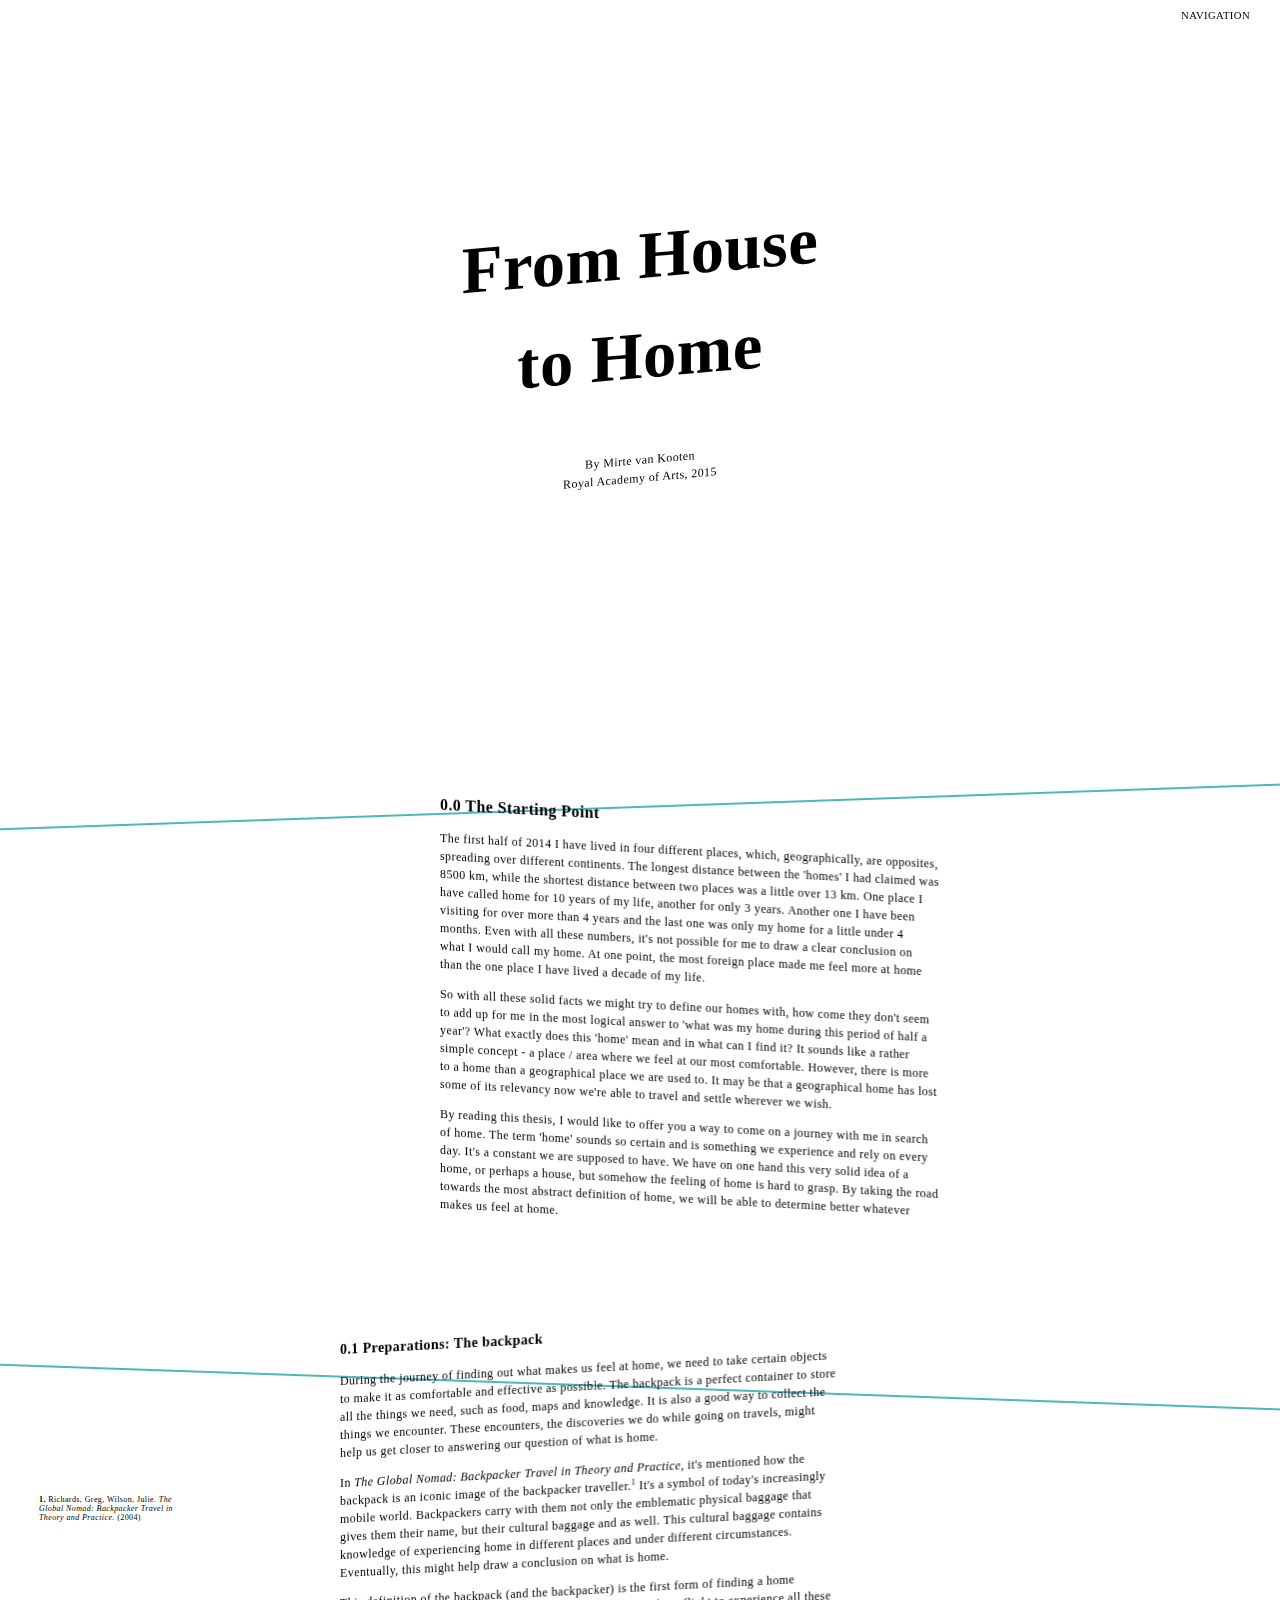
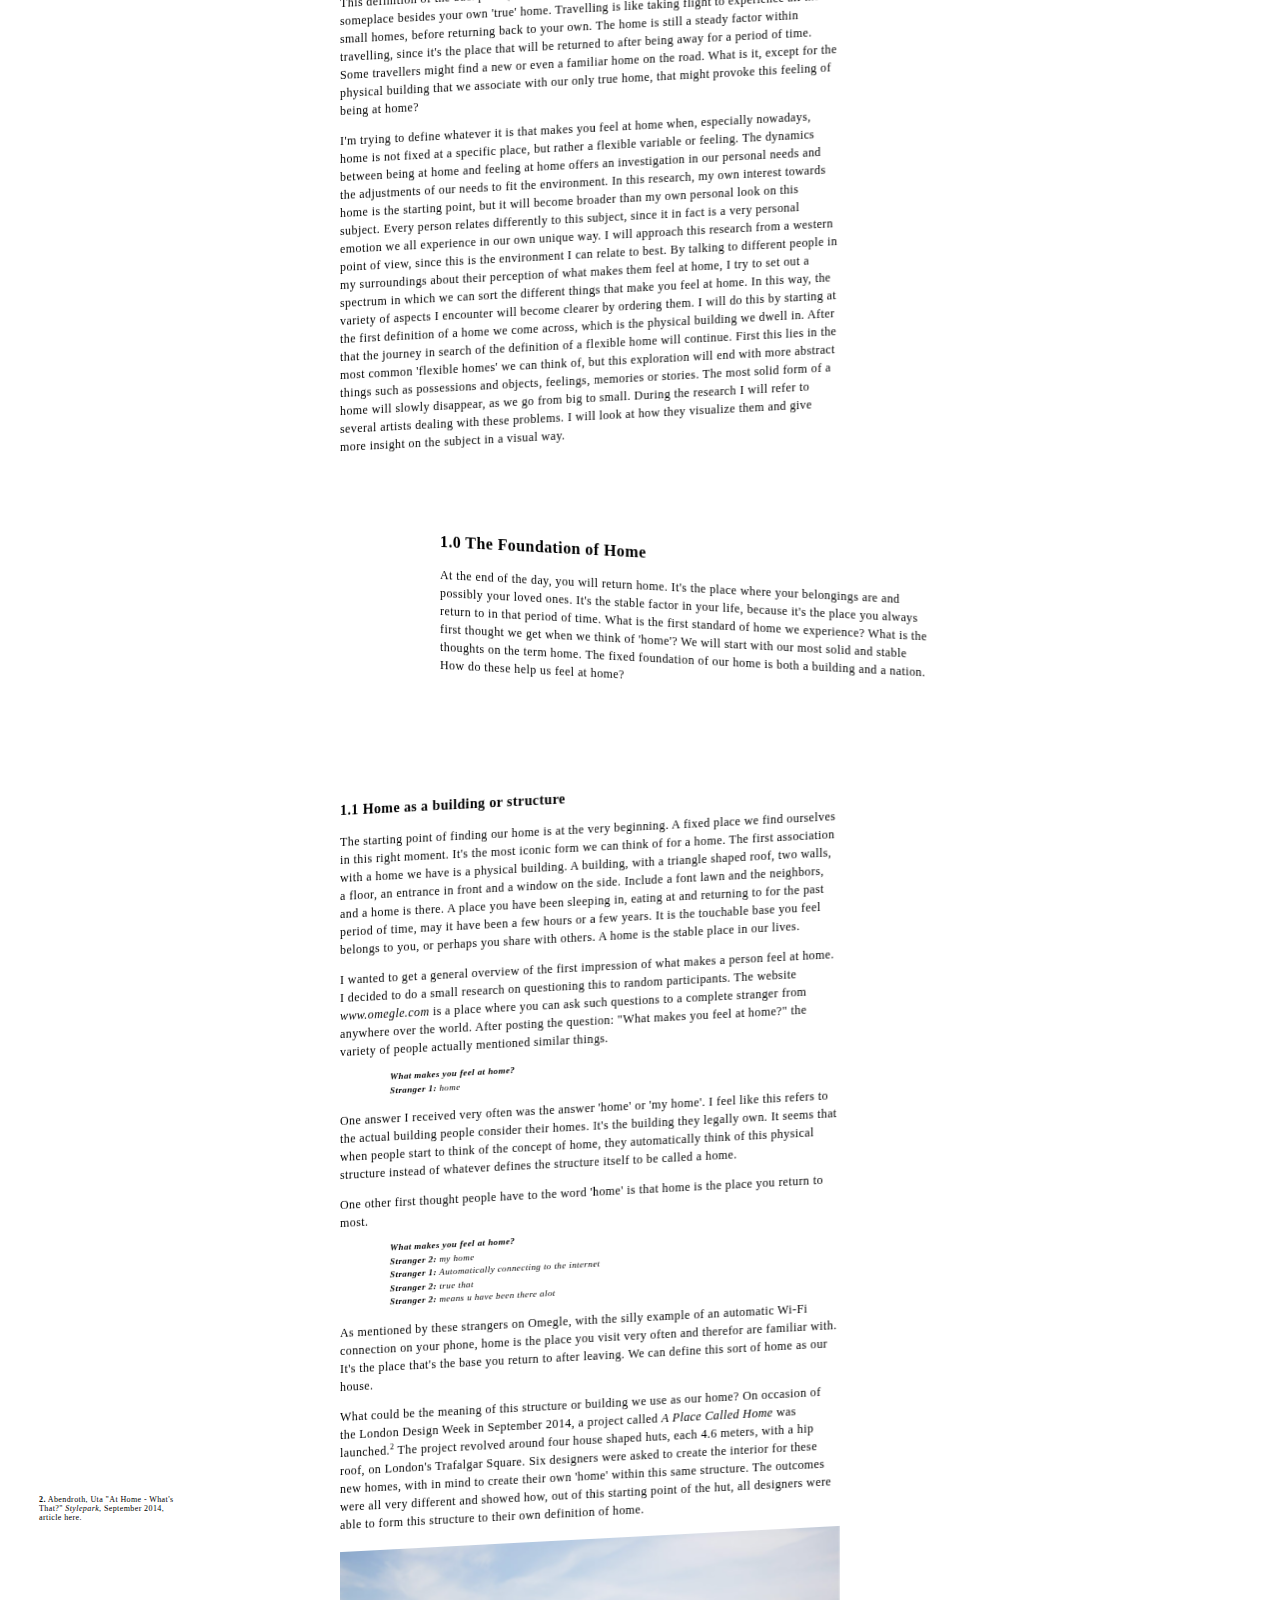
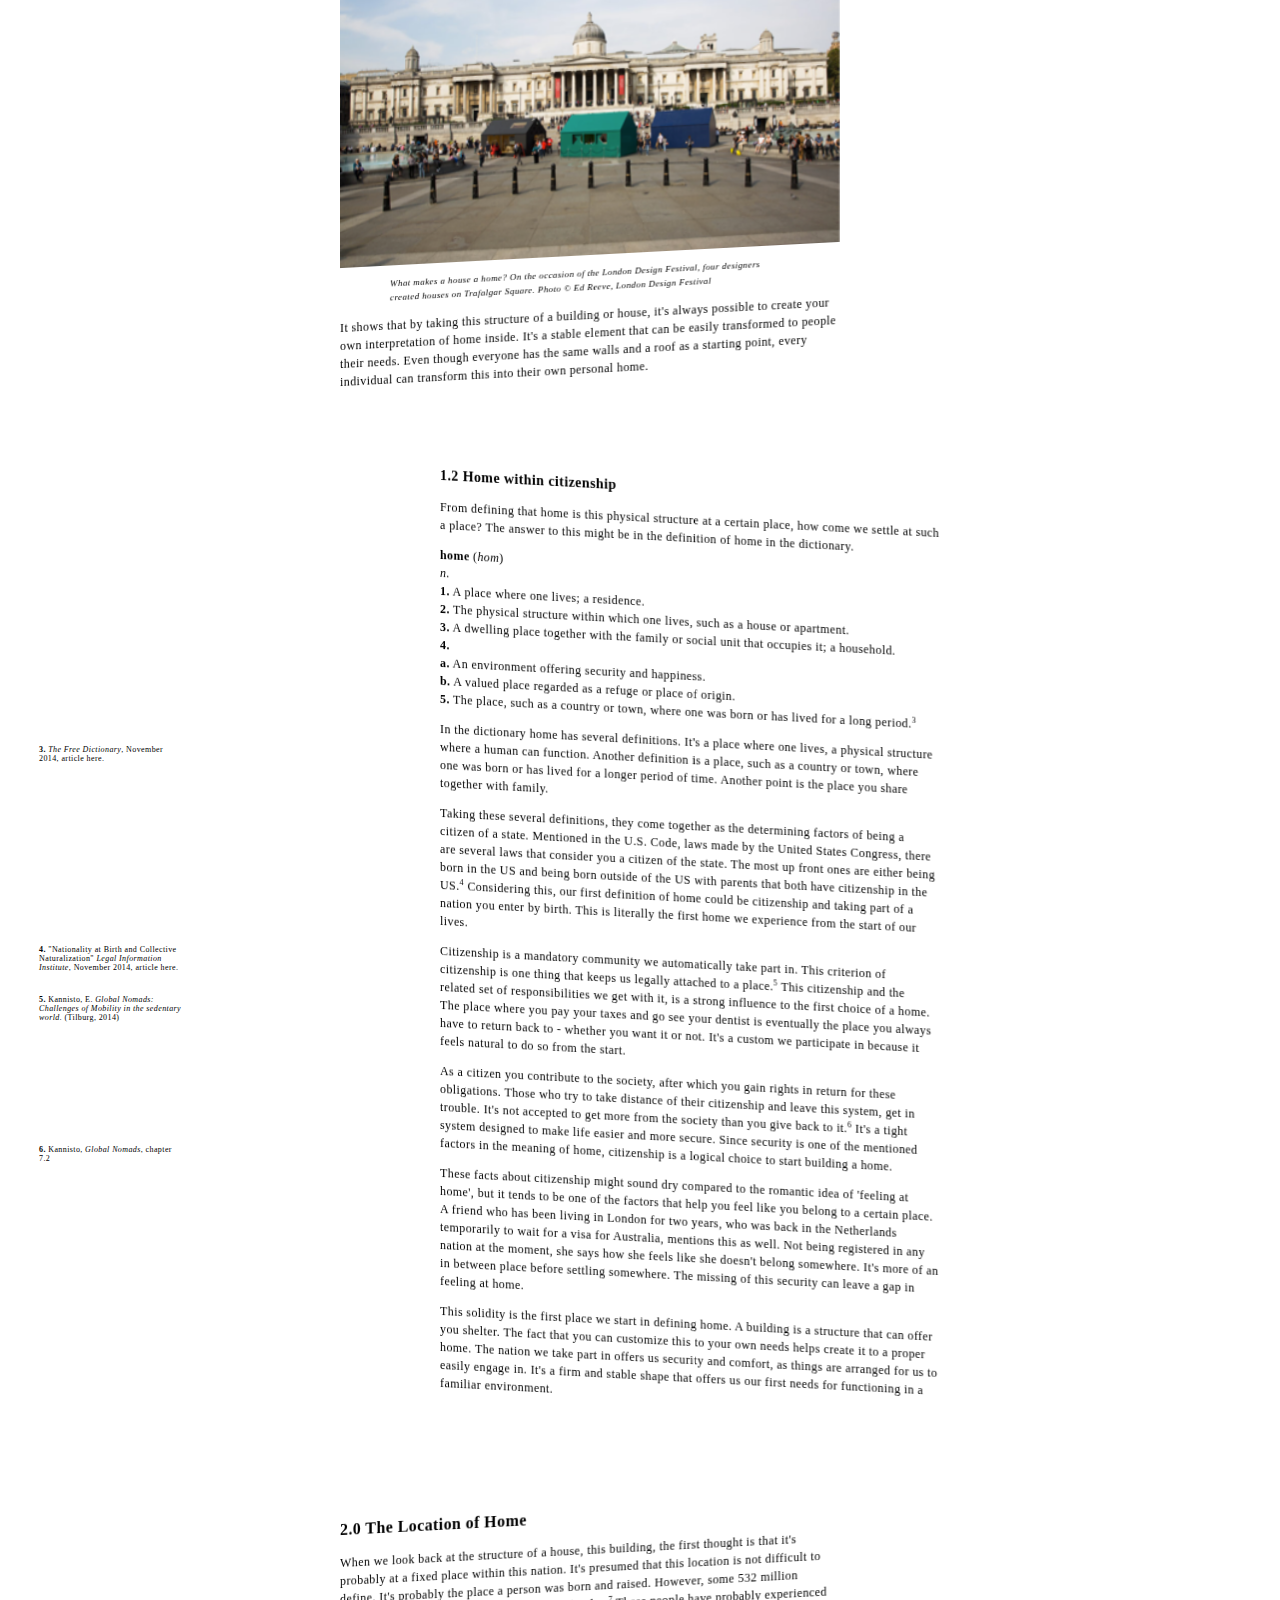
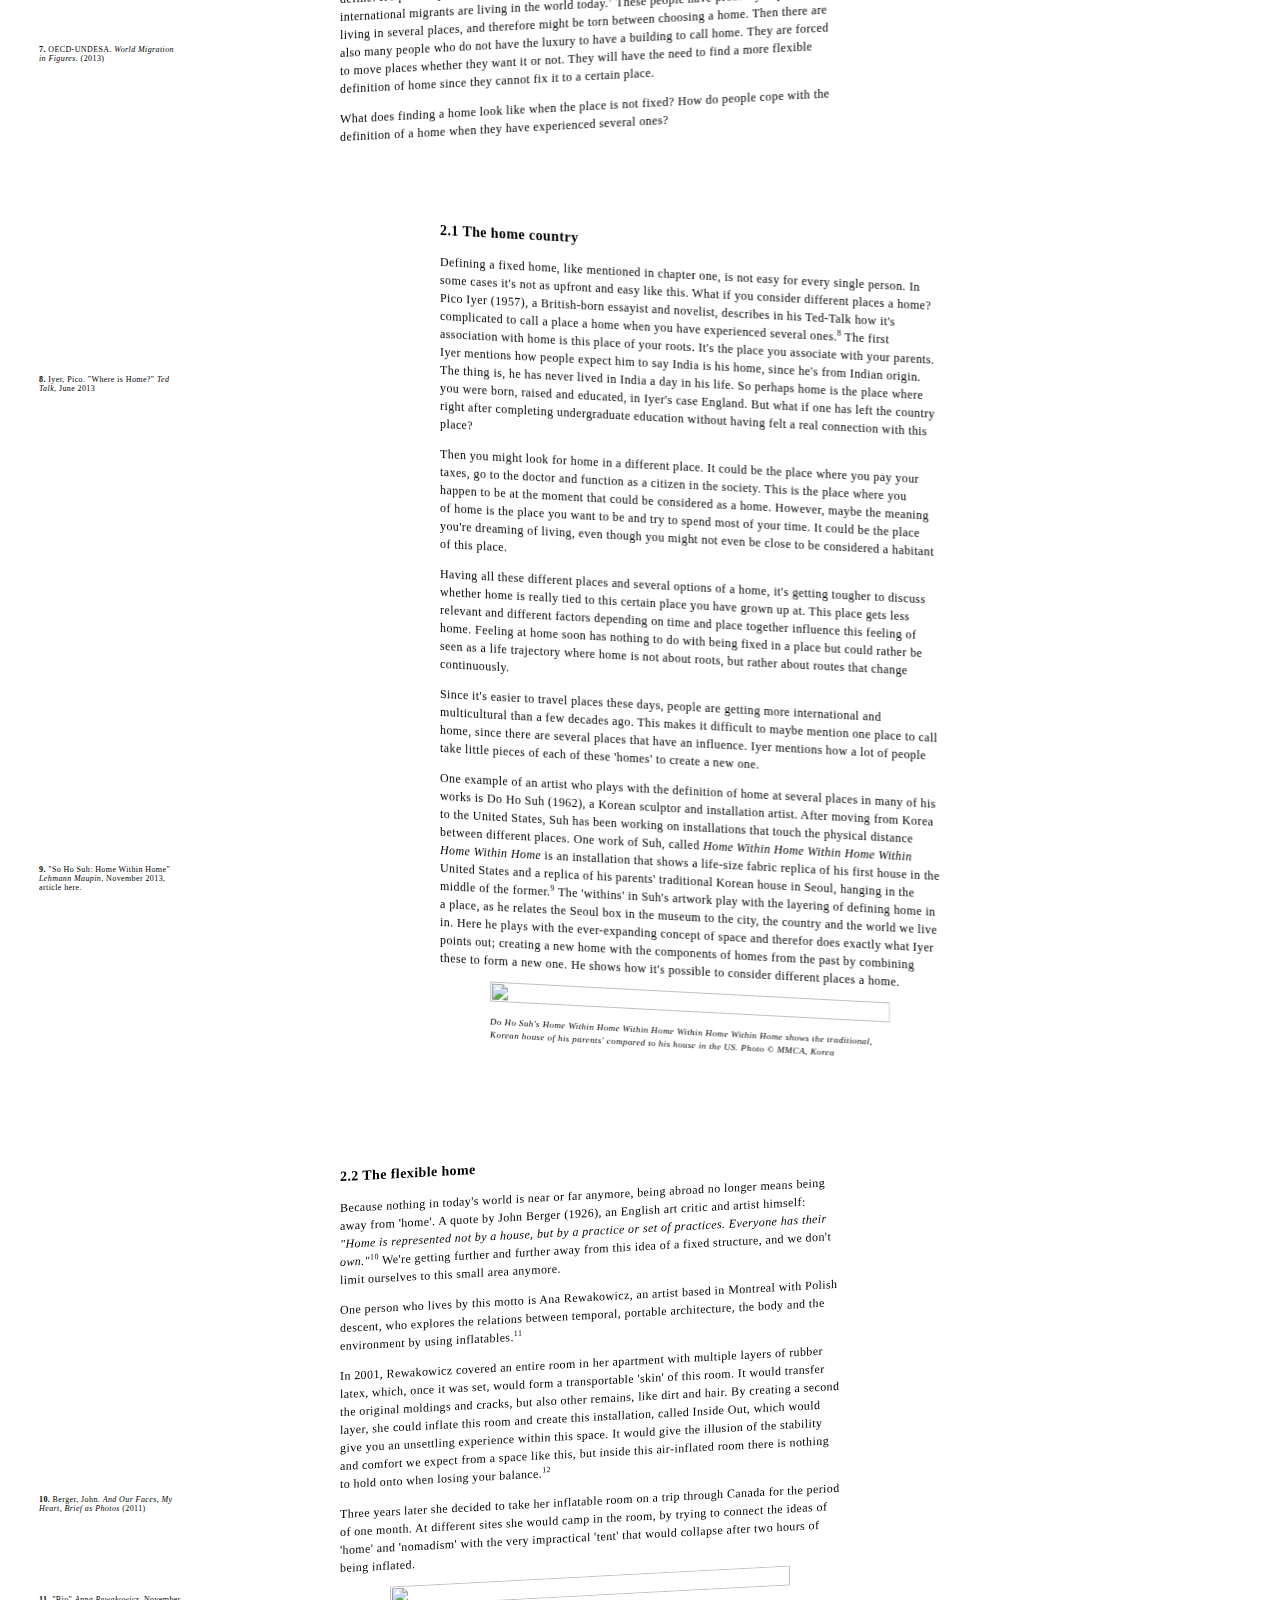
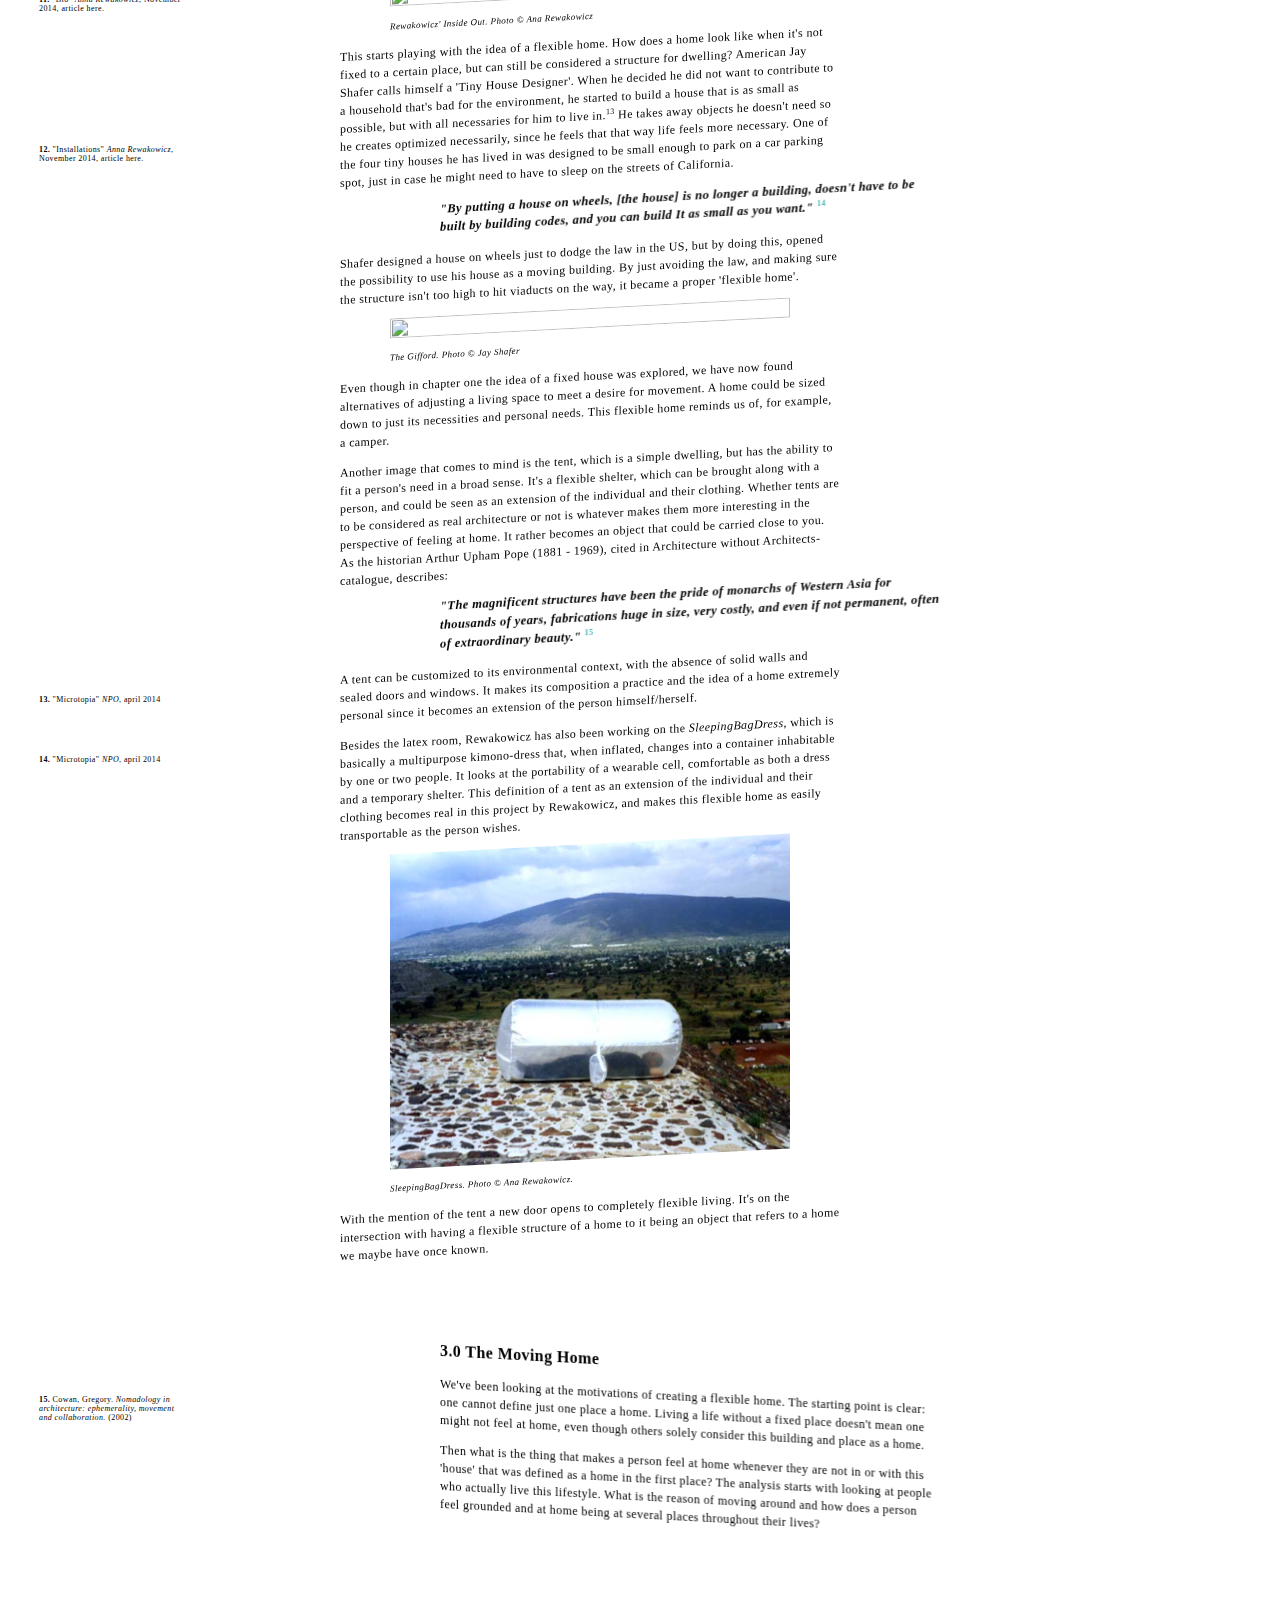
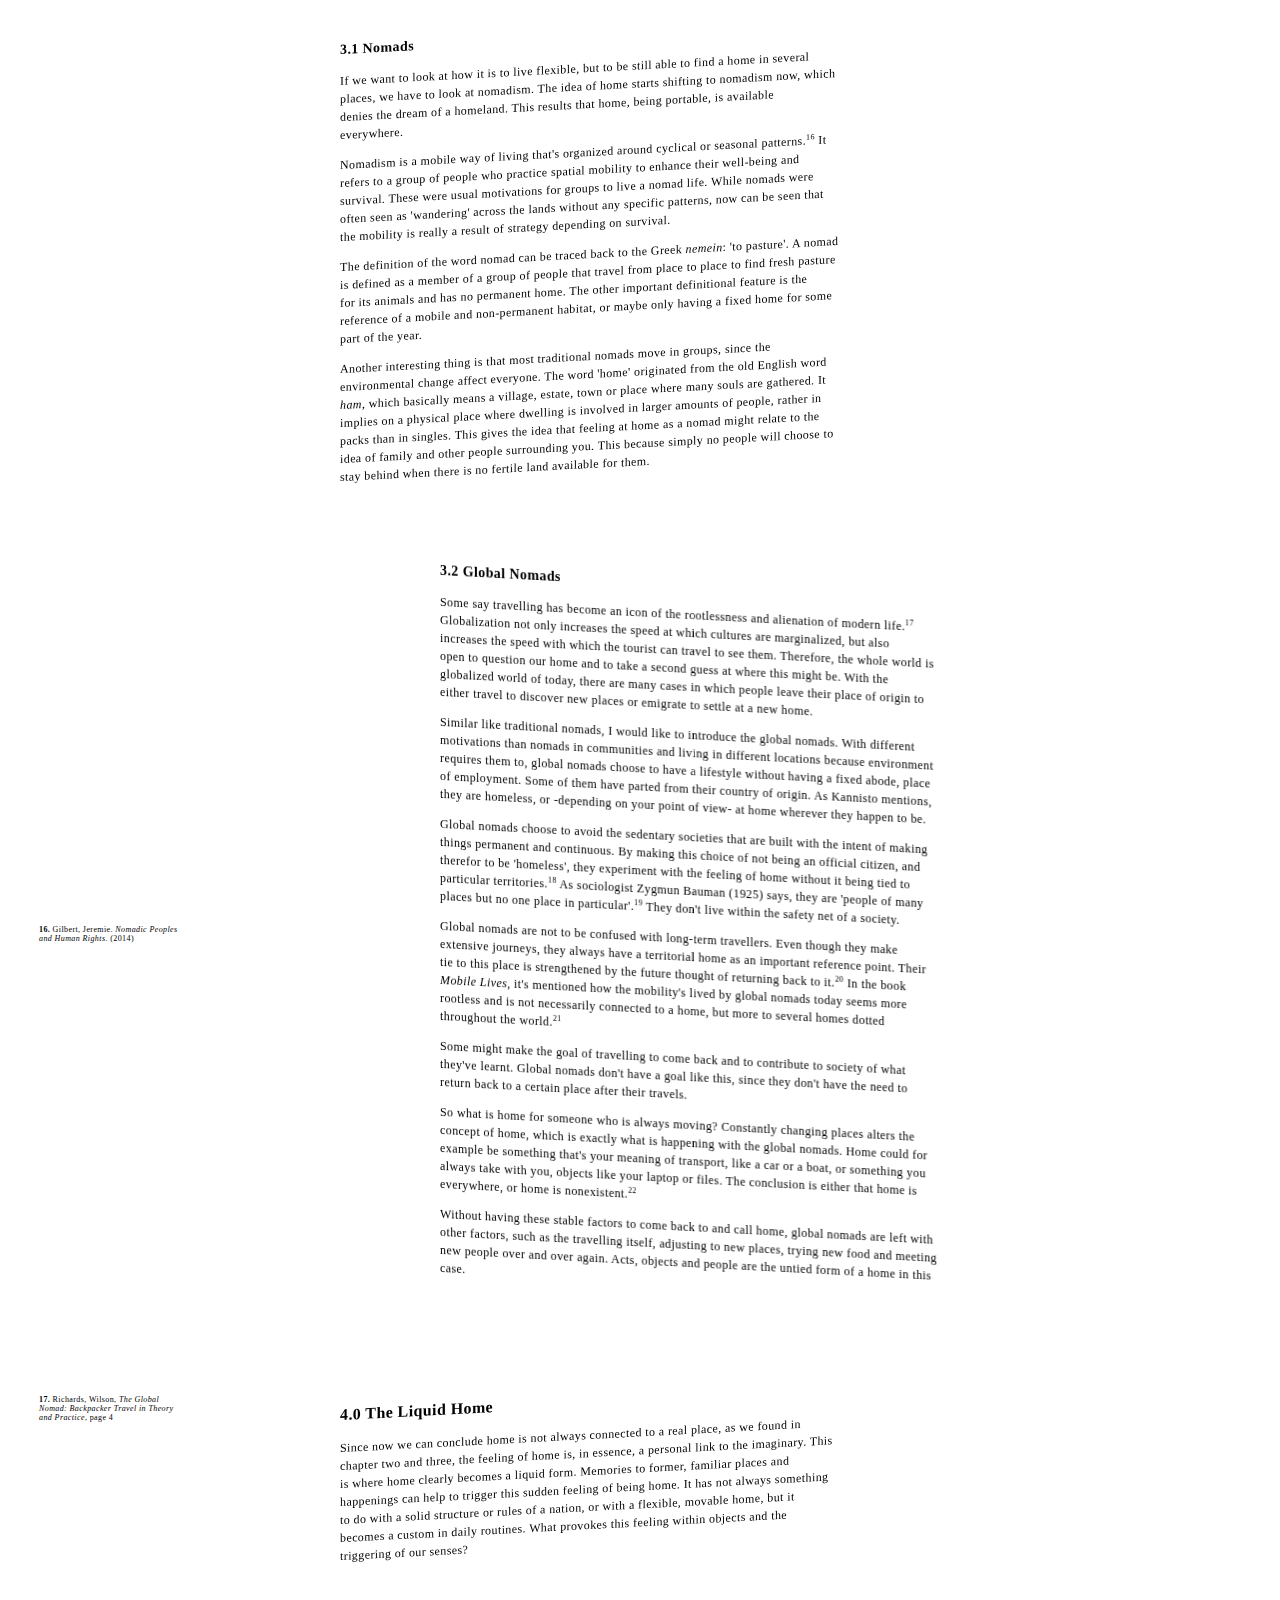
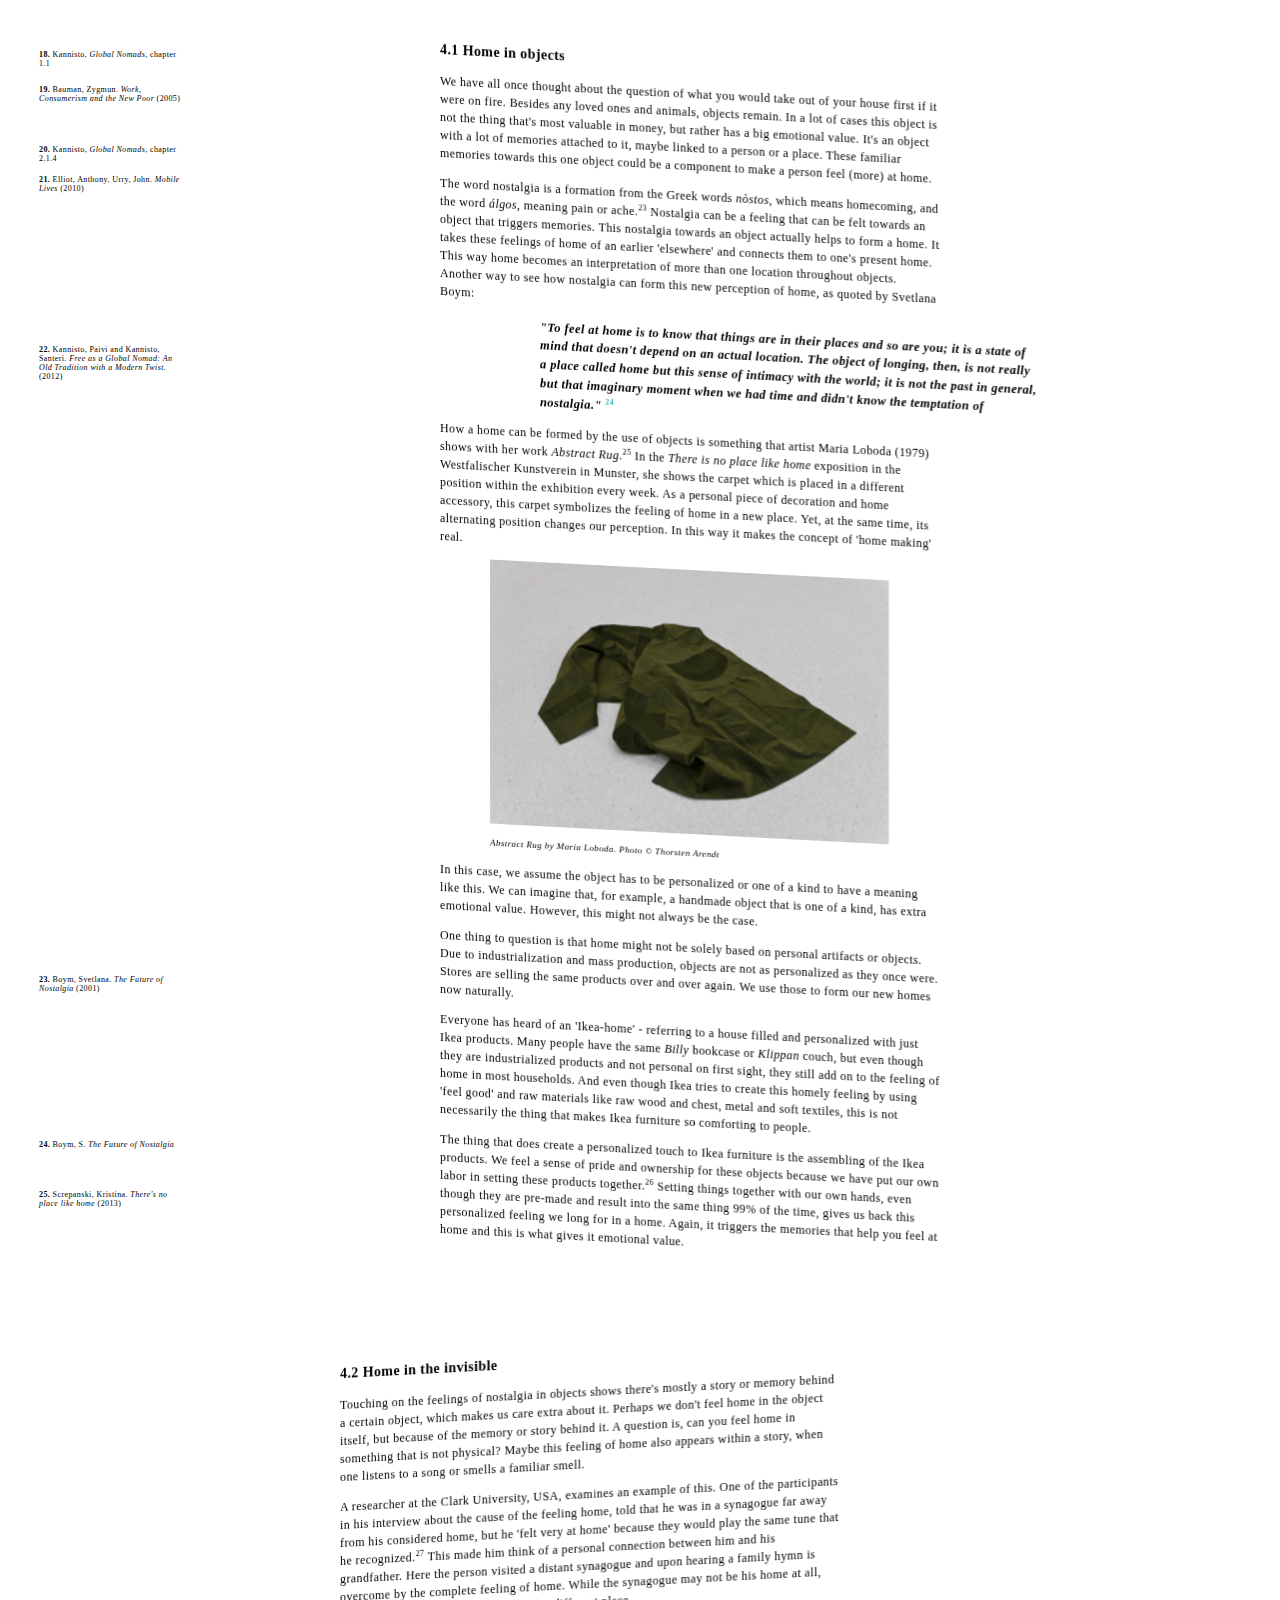
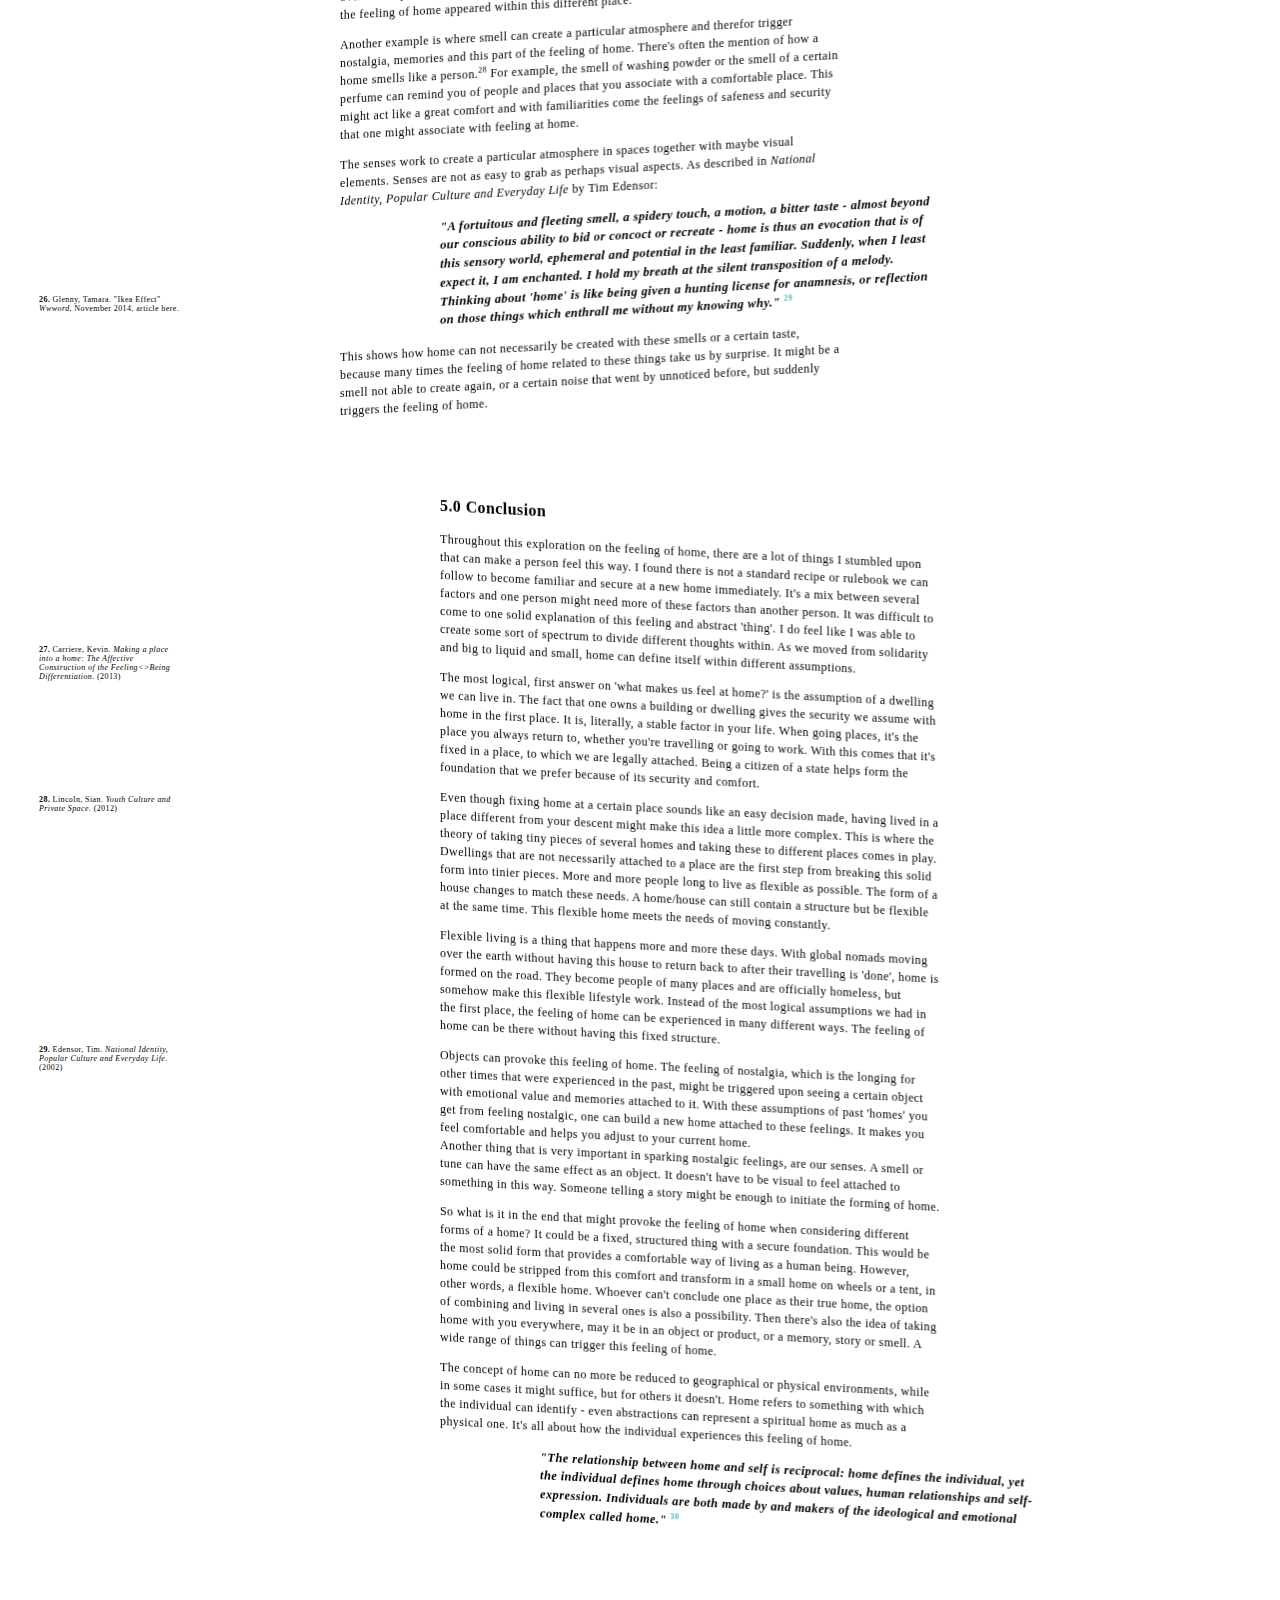
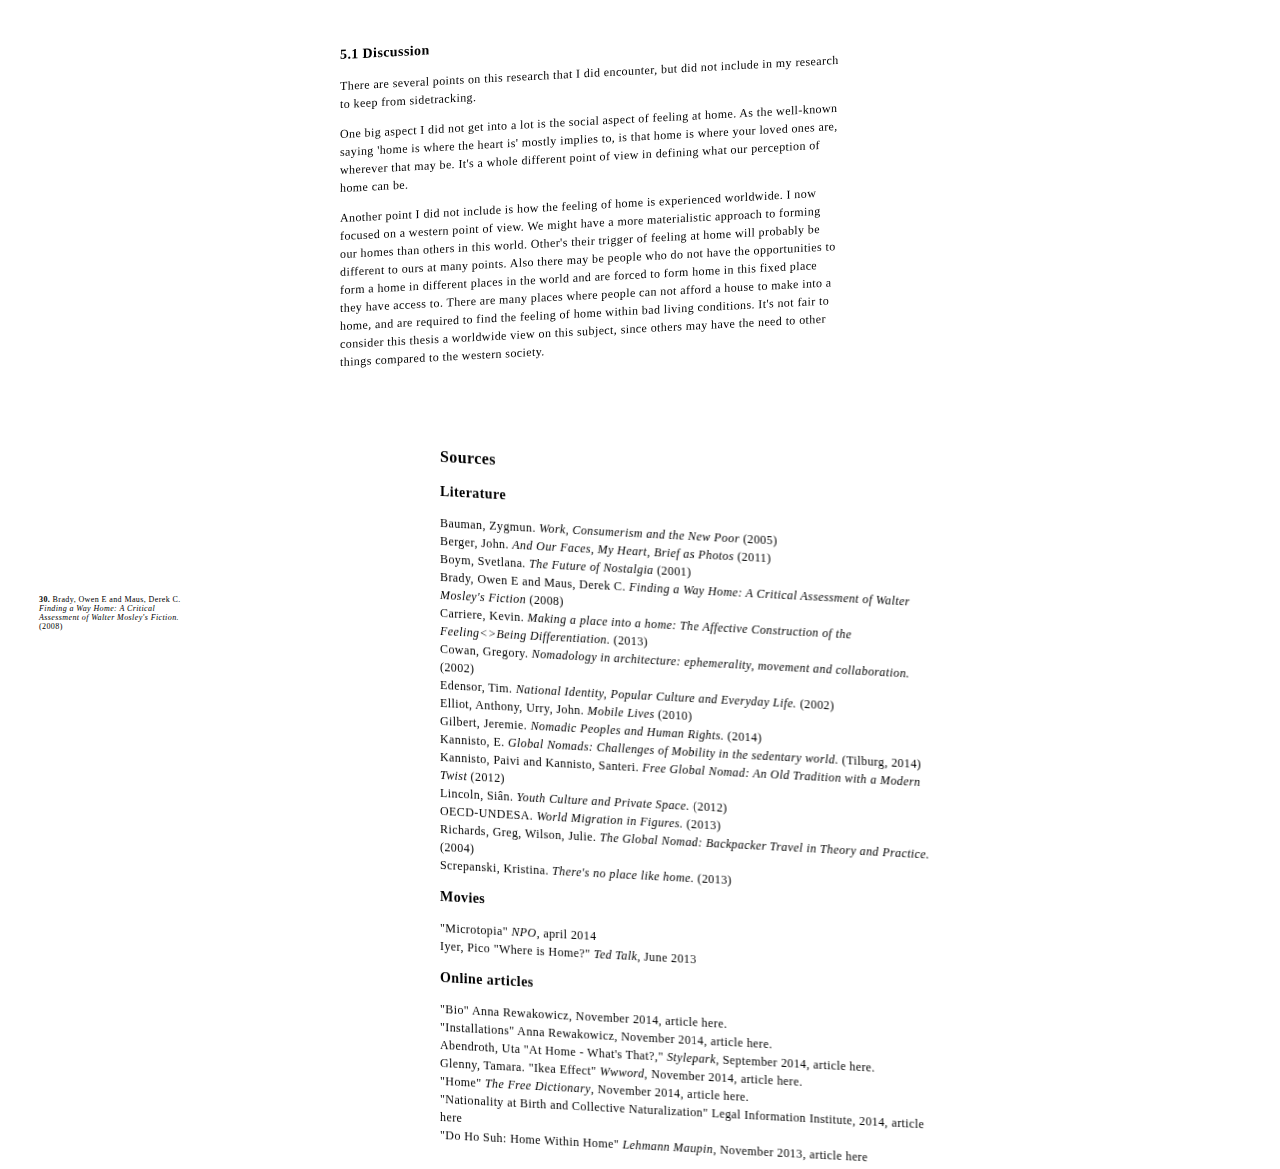
==== commit bdc07af7: "lines" ====
--- a/index.html
+++ b/index.html
@@ -22,7 +22,7 @@
 
 			$(document).ready(function(){
 			  $(".navclick").click(function(){
-			    $(".nav").slideToggle(1000);
+			    $(".nav").slideToggle(600);
 			  });
 			});
 
@@ -59,8 +59,6 @@
 		<a>NAVIGATION</a>
 		</div>
 
-		<div class="navcover"></div>
-
 		<div class="mainsources">
 
 			<span style="position:absolute;top:1500px;"><b>1.</b> Richards, Greg, Wilson, Julie. <i>The Global Nomad: Backpacker Travel in Theory and Practice.</i> (2004)</span><BR>
@@ -125,6 +123,14 @@
 
 		</div>
 
+		<div class="line1">
+			<hr width="100%" color="#4DB8B8">
+		</div>
+
+		<div class="line2">
+			<hr width="100%" color="#4DB8B8">
+		</div>
+
 		<div class="container">
 			<A NAME="top"></a><BR><BR>
 
@@ -157,6 +163,7 @@
 				<p>
 					By reading this thesis, I would like to offer you a way to come on a journey with me in search of home. The term 'home' sounds so certain and is something we experience and rely on every day. It's a constant we are supposed to have. We have on one hand this very solid idea of a home, or perhaps a house, but somehow the feeling of home is hard to grasp. By taking the road towards the most abstract definition of home, we will be able to determine better whatever makes us feel at home. 
 				</p>
+
 			</div>
 
 			<A NAME="backpack"></a>
@@ -204,7 +211,8 @@
 					I wanted to get a general overview of the first impression of what makes a person feel at home. I decided to do a small research on questioning this to random participants. The website <i>www.omegle.com</i> is a place where you can ask such questions to a complete stranger from anywhere over the world. After posting the question: "What makes you feel at home?" the variety of people actually mentioned similar things.
 				</p>
 		 
-					<img src="images/omegle1.png">
+					<h4><b>What makes you feel at home?</b><BR>
+						<b>Stranger 1:</b> home</h4>
 				<p>
 					One answer I received very often was the answer 'home' or 'my home'. I feel like this refers to the actual building people consider their homes. It's the building they legally own. It seems that when people start to think of the concept of home, they automatically think of this physical structure instead of whatever defines the structure itself to be called a home.
 				</p>
@@ -213,7 +221,11 @@
 					One other first thought people have to the word 'home' is that home is the place you return to most. 
 				</p>
 		  
-					<img src="images/omegle2.png">
+					<h4><b>What makes you feel at home?</b><BR>
+						<b>Stranger 2:</b> my home<BR>
+						<b>Stranger 1:</b> Automatically connecting to the internet<BR>
+						<b>Stranger 2:</b> true that<BR>
+						<b>Stranger 2:</b> means u have been there alot<BR></h4>
 
 				<p>
 					As mentioned by these strangers on Omegle, with the silly example of an automatic Wi-Fi connection on your phone, home is the place you visit very often and therefor are familiar with. It's the place that's the base you return to after leaving. We can define this sort of home as our house.
--- a/style.css
+++ b/style.css
@@ -4,6 +4,7 @@
 	height 100%; */
 	font-size: 9pt;
 	font-family: Cabin;
+	letter-spacing: 0.4px;
 }
 
 html, body {
@@ -13,11 +14,14 @@
 h1 {
 	font-size: 16px;
 	font-style: bold;
+	/*color: #4DB8B8;*/
 }
 
 h2 {
 	font-size: 14px;
 	font-style: bold;
+	/*color: #4DB8B8;*/
+
 }
 
 h3 {
@@ -50,7 +54,7 @@
 }
 
 b {
-	color: #4DB8B8;
+	/*color: #4DB8B8;*/
 }
 
 i {
@@ -92,7 +96,7 @@
 	position: fixed;
 	right: 30px;
 	height: 100%;
-	width: 180px;
+	width: 200px;
 	top: 20px;
 	overflow-y: hidden;
 	line-height: 2;
@@ -176,15 +180,13 @@
 	-ms-transform: skew(0deg,3deg); /* IE 9 */
     -webkit-transform: skew(0deg,3deg); /* Chrome, Safari, Opera */
     transform: skew(0deg,3deg);
-/*    padding-left: 100%;
+/*	padding-left: 100%;
     margin-left: -100%;
     padding-right: 100%;
     margin-right: -100%;
-    margin-top: -30px;
     padding-top: 30px;
-    margin-bottom: -30px;
     padding-bottom: 30px;
-    outline: red solid ;*/
+    outline: #4DB8B8 solid 1px;*/
 }
 
 .backpack, .building, .location, .flexible, .nomads, .liquid,
@@ -196,6 +198,28 @@
     width: 100%;
 }
 
+.line1 {
+	position: absolute;
+    top: 800px;
+    left: 10px;
+    width: 100%;
+    -ms-transform: skew(0deg,-2deg); /* IE 9 */
+    -webkit-transform: skew(0deg,-2deg); /* Chrome, Safari, Opera */
+    transform: skew(0deg,-2deg);
+    left: -2px;
+}
+
+.line2 {
+	position: absolute;
+    top: 1380px;
+    left: 10px;
+    width: 100%;
+    -ms-transform: skew(0deg,2deg); /* IE 9 */
+    -webkit-transform: skew(0deg,2deg); /* Chrome, Safari, Opera */
+    transform: skew(0deg,2deg);
+    left: -2px;
+}
+
 .image1 {
 	position: absolute;
 	width:400px;
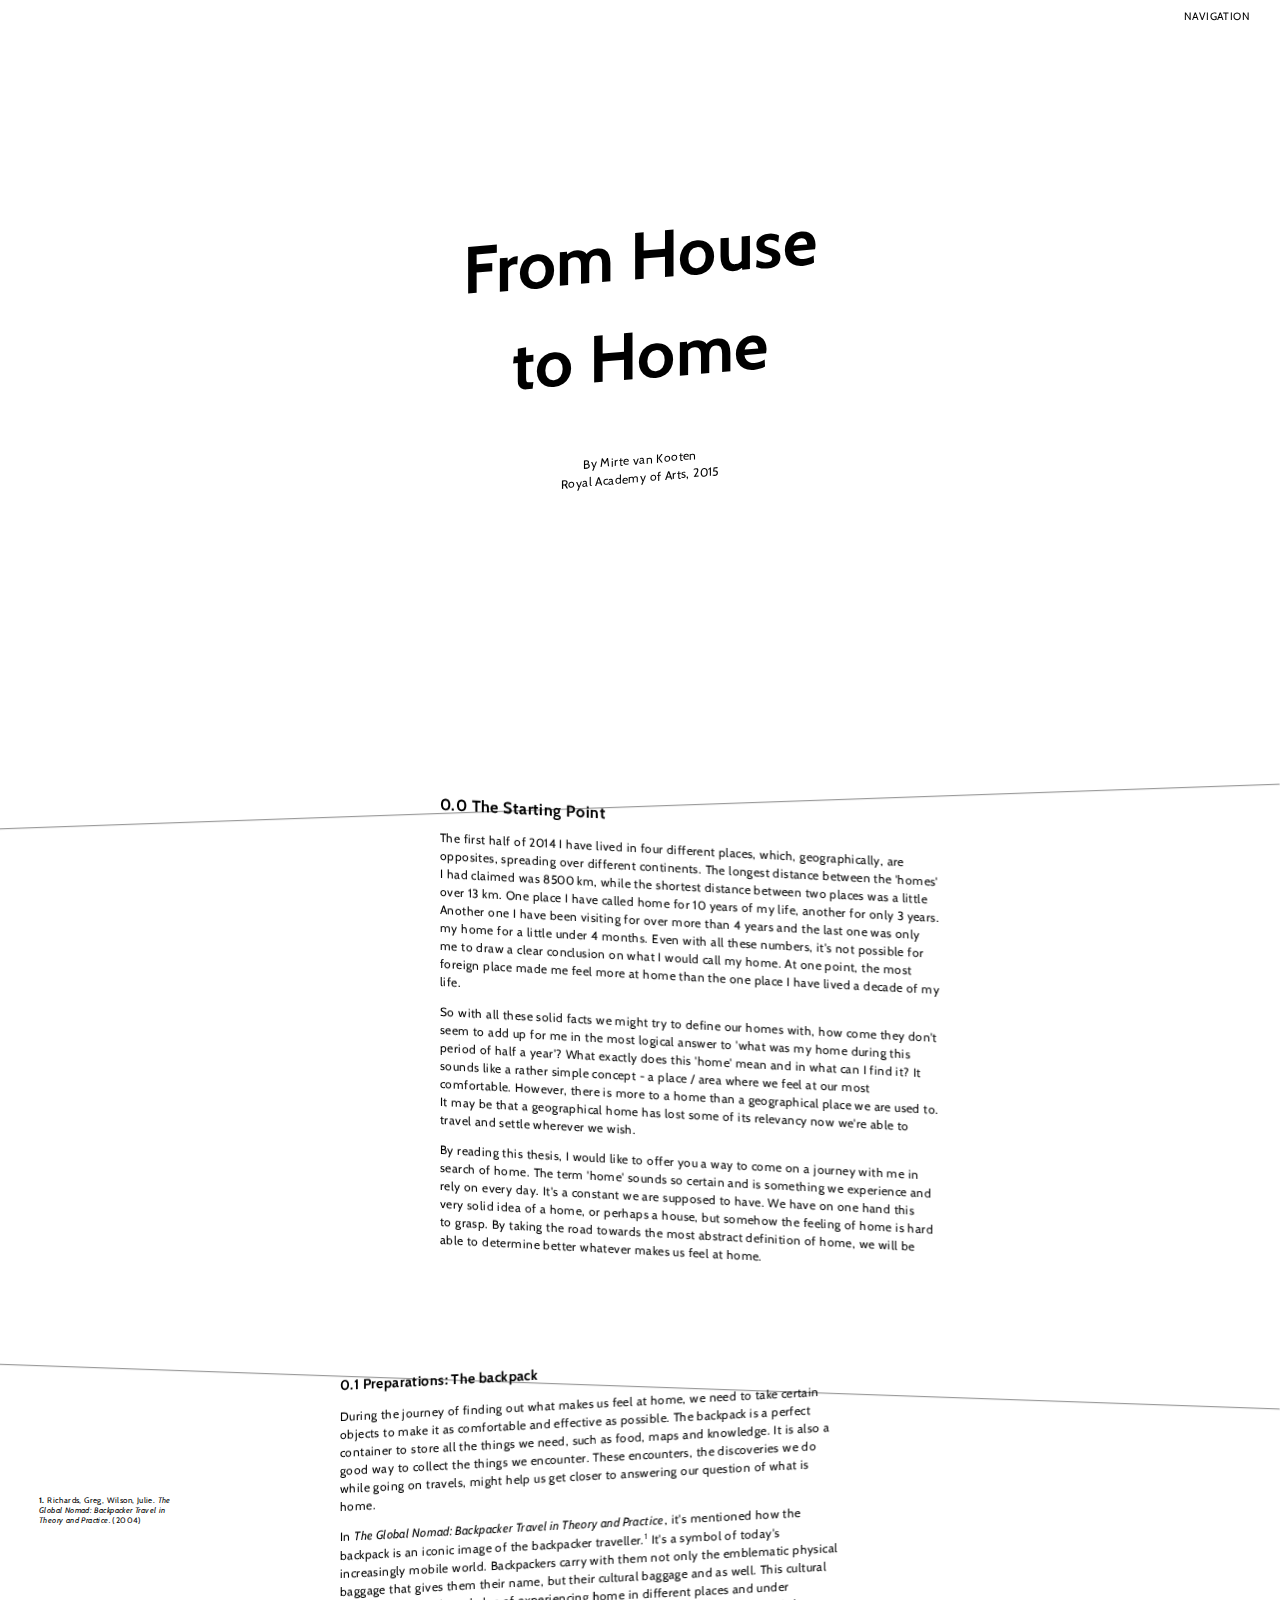
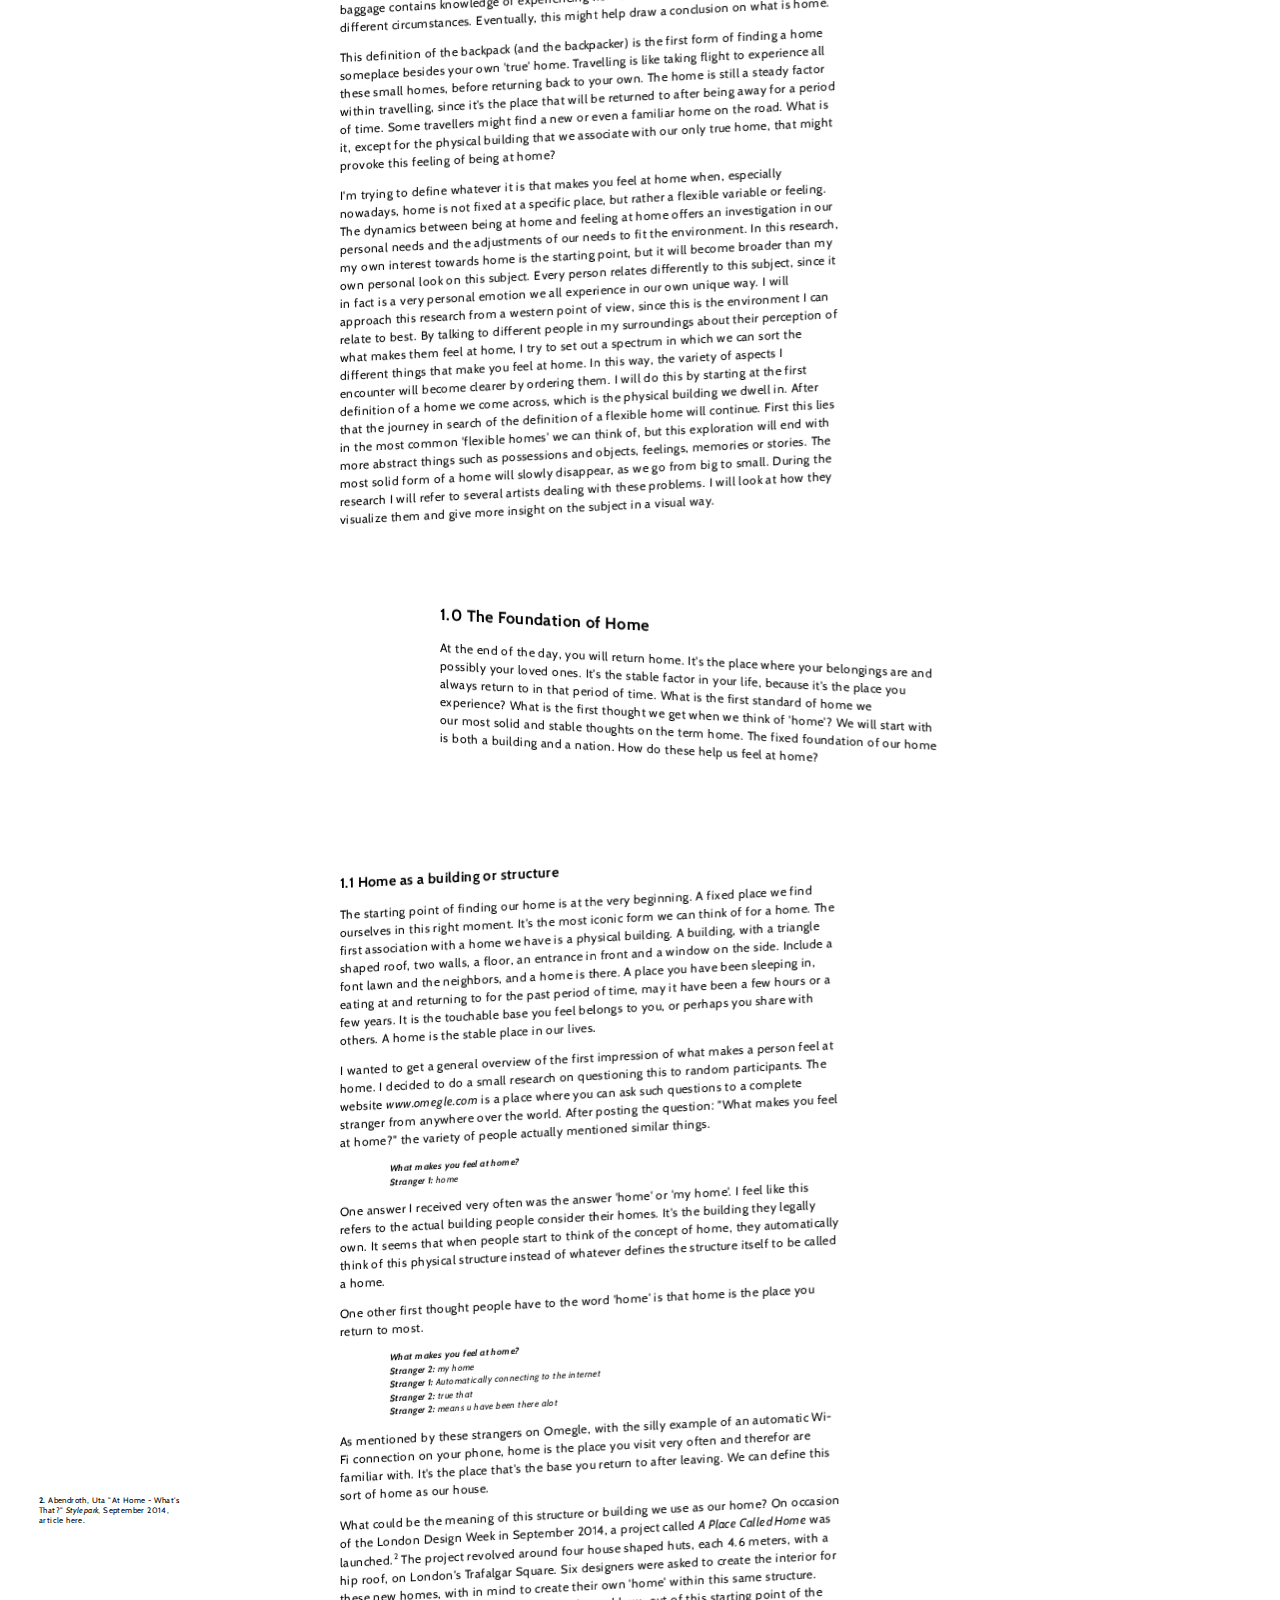
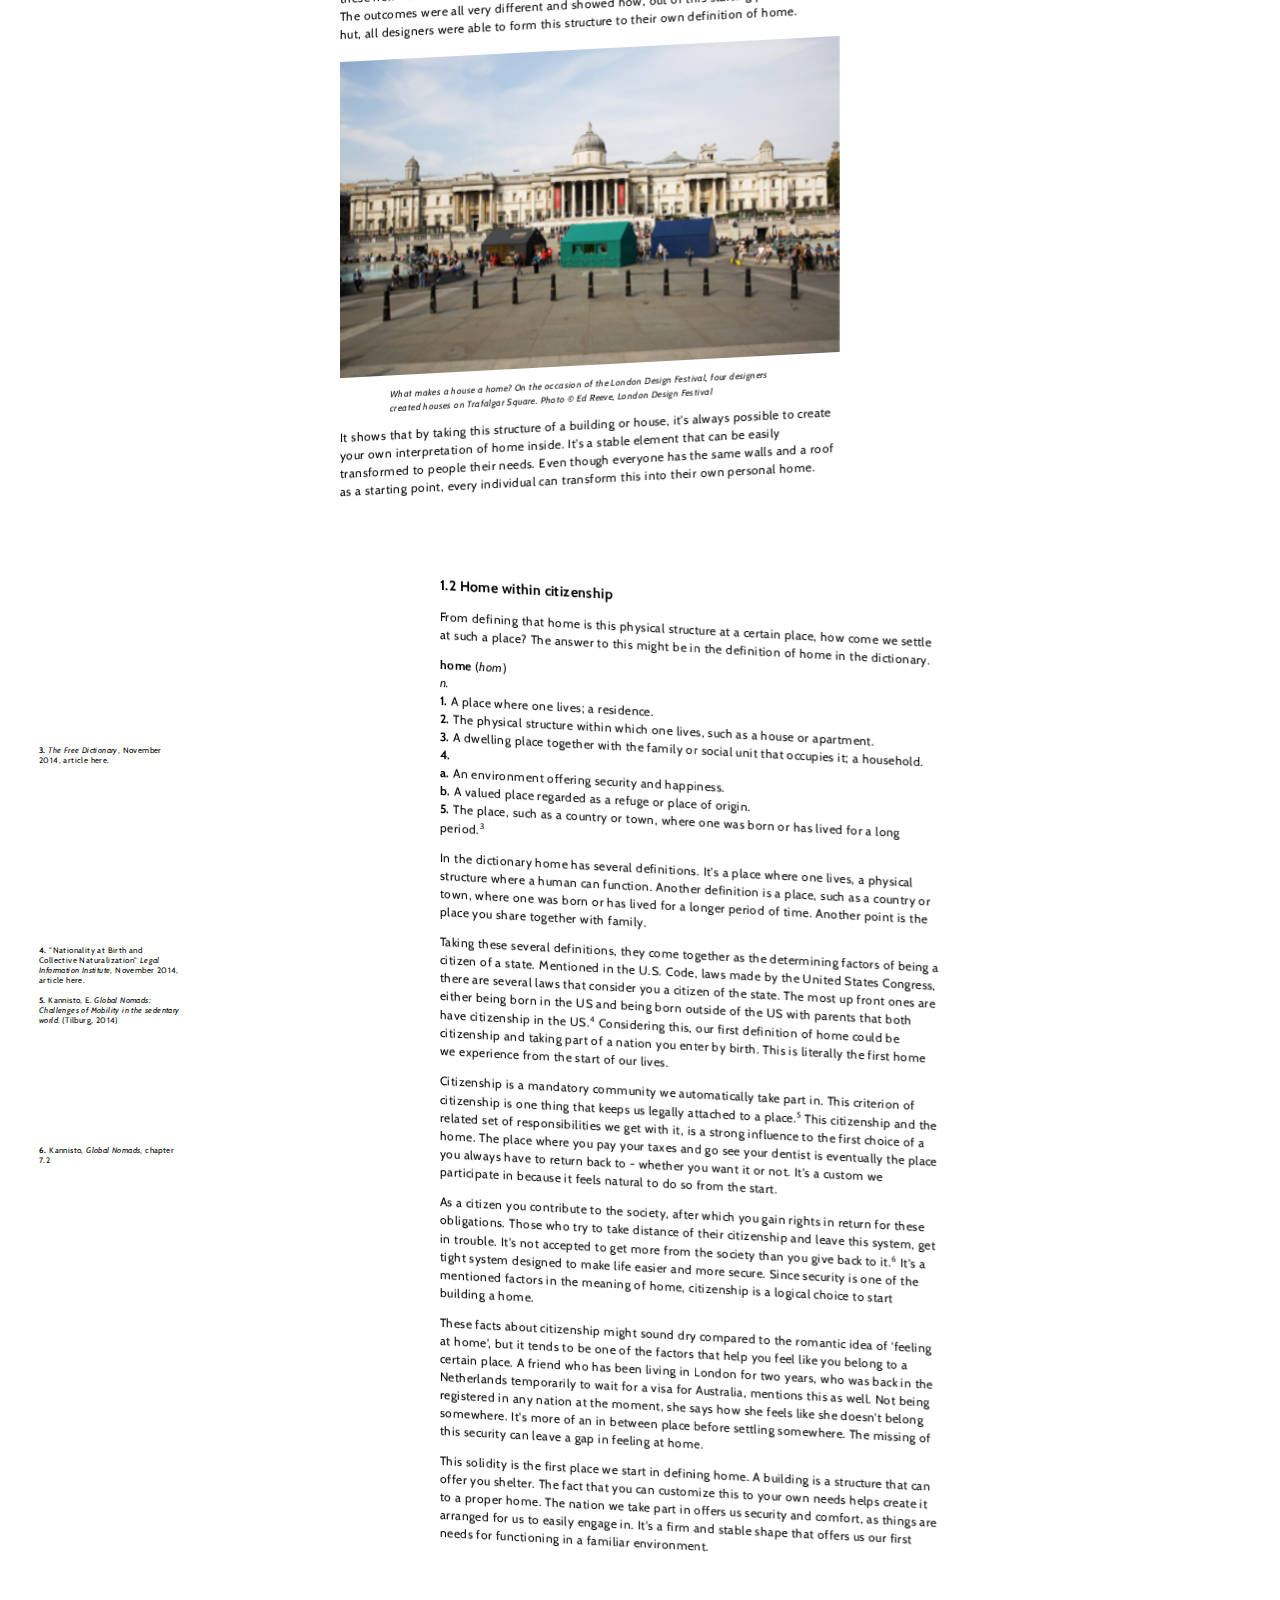
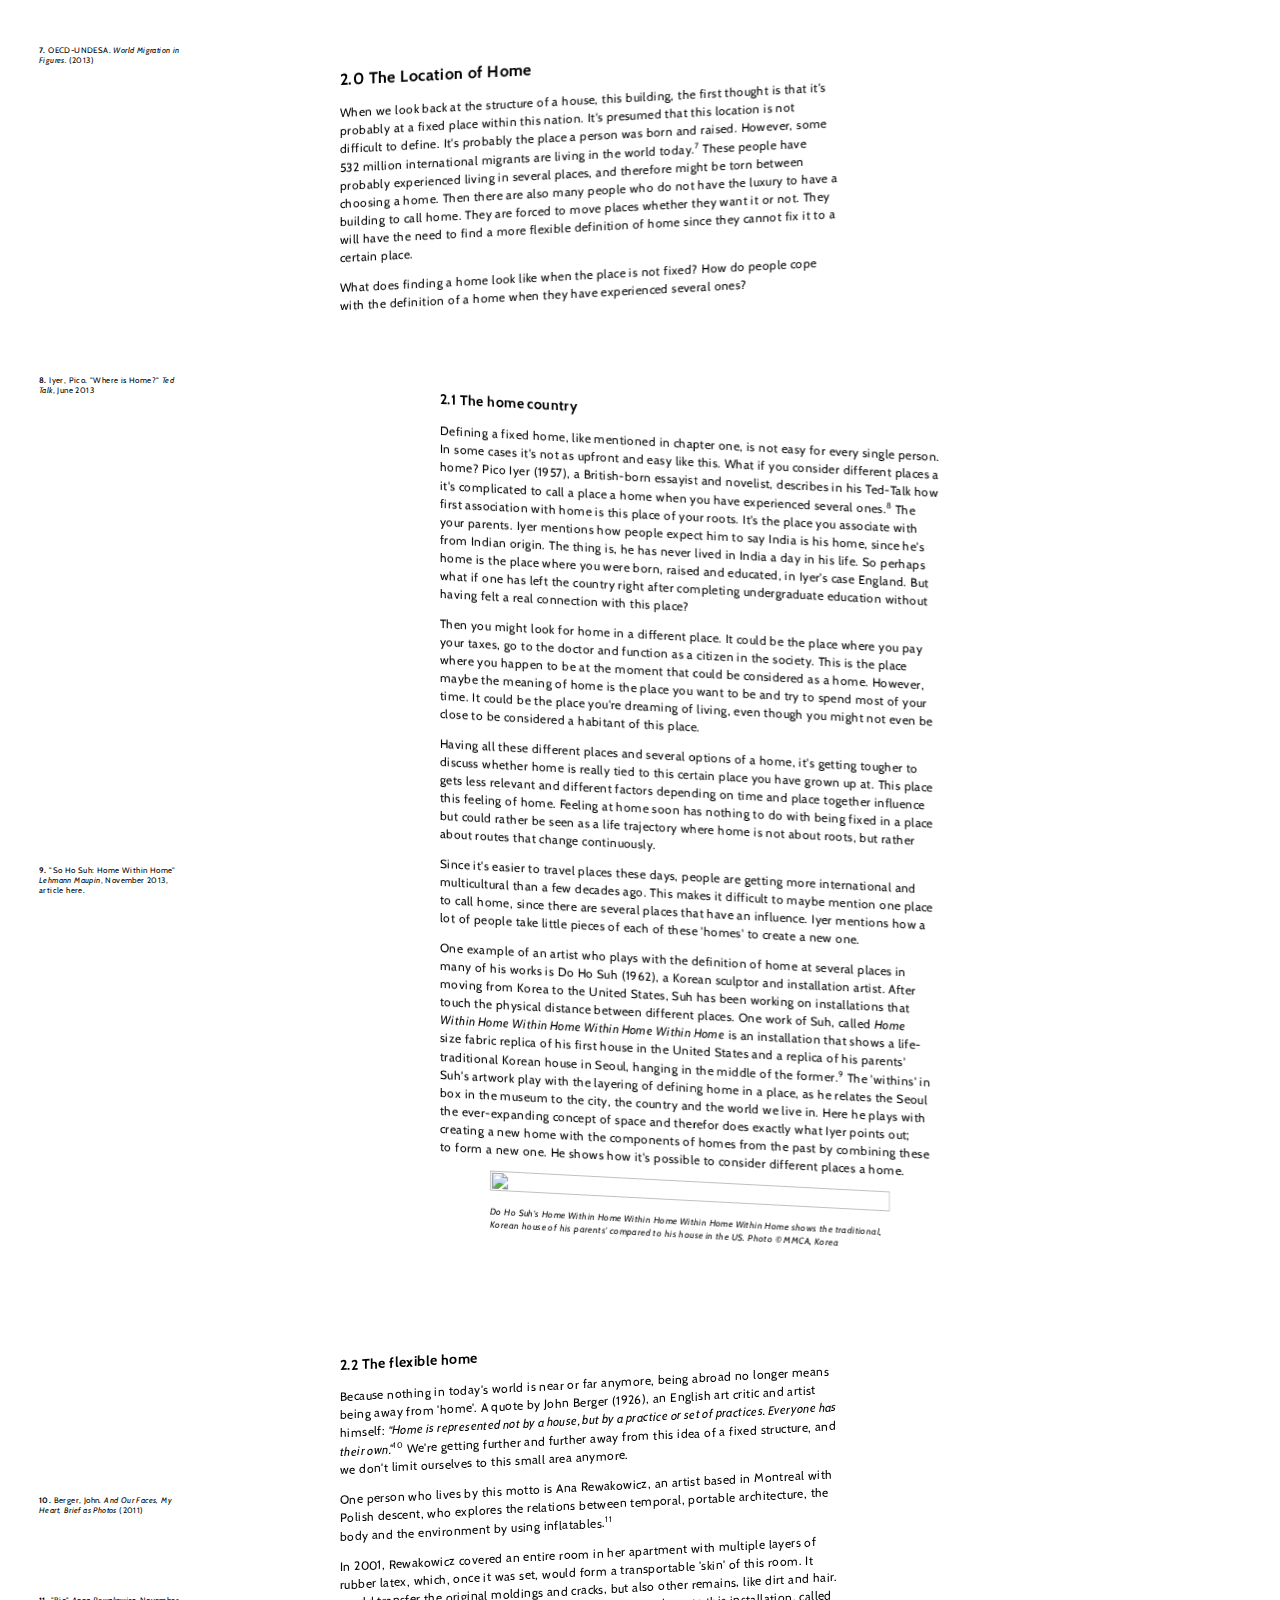
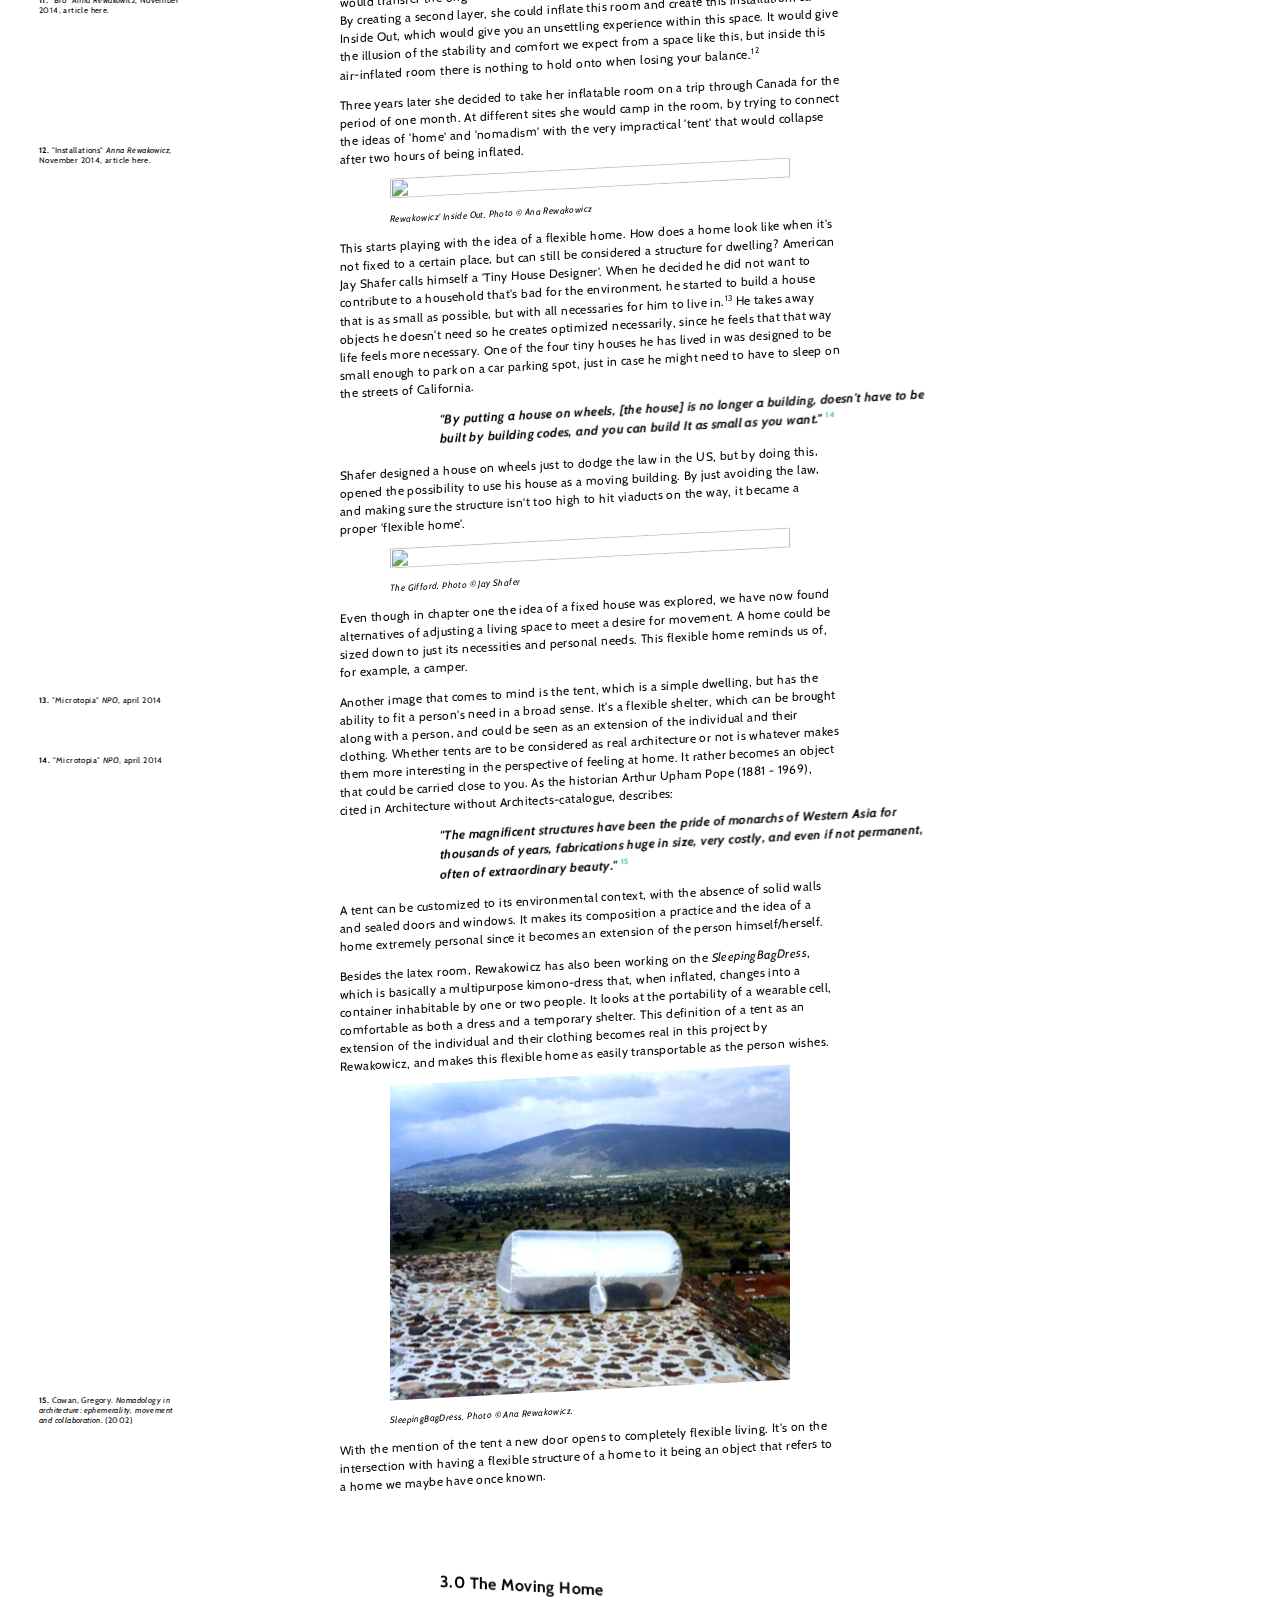
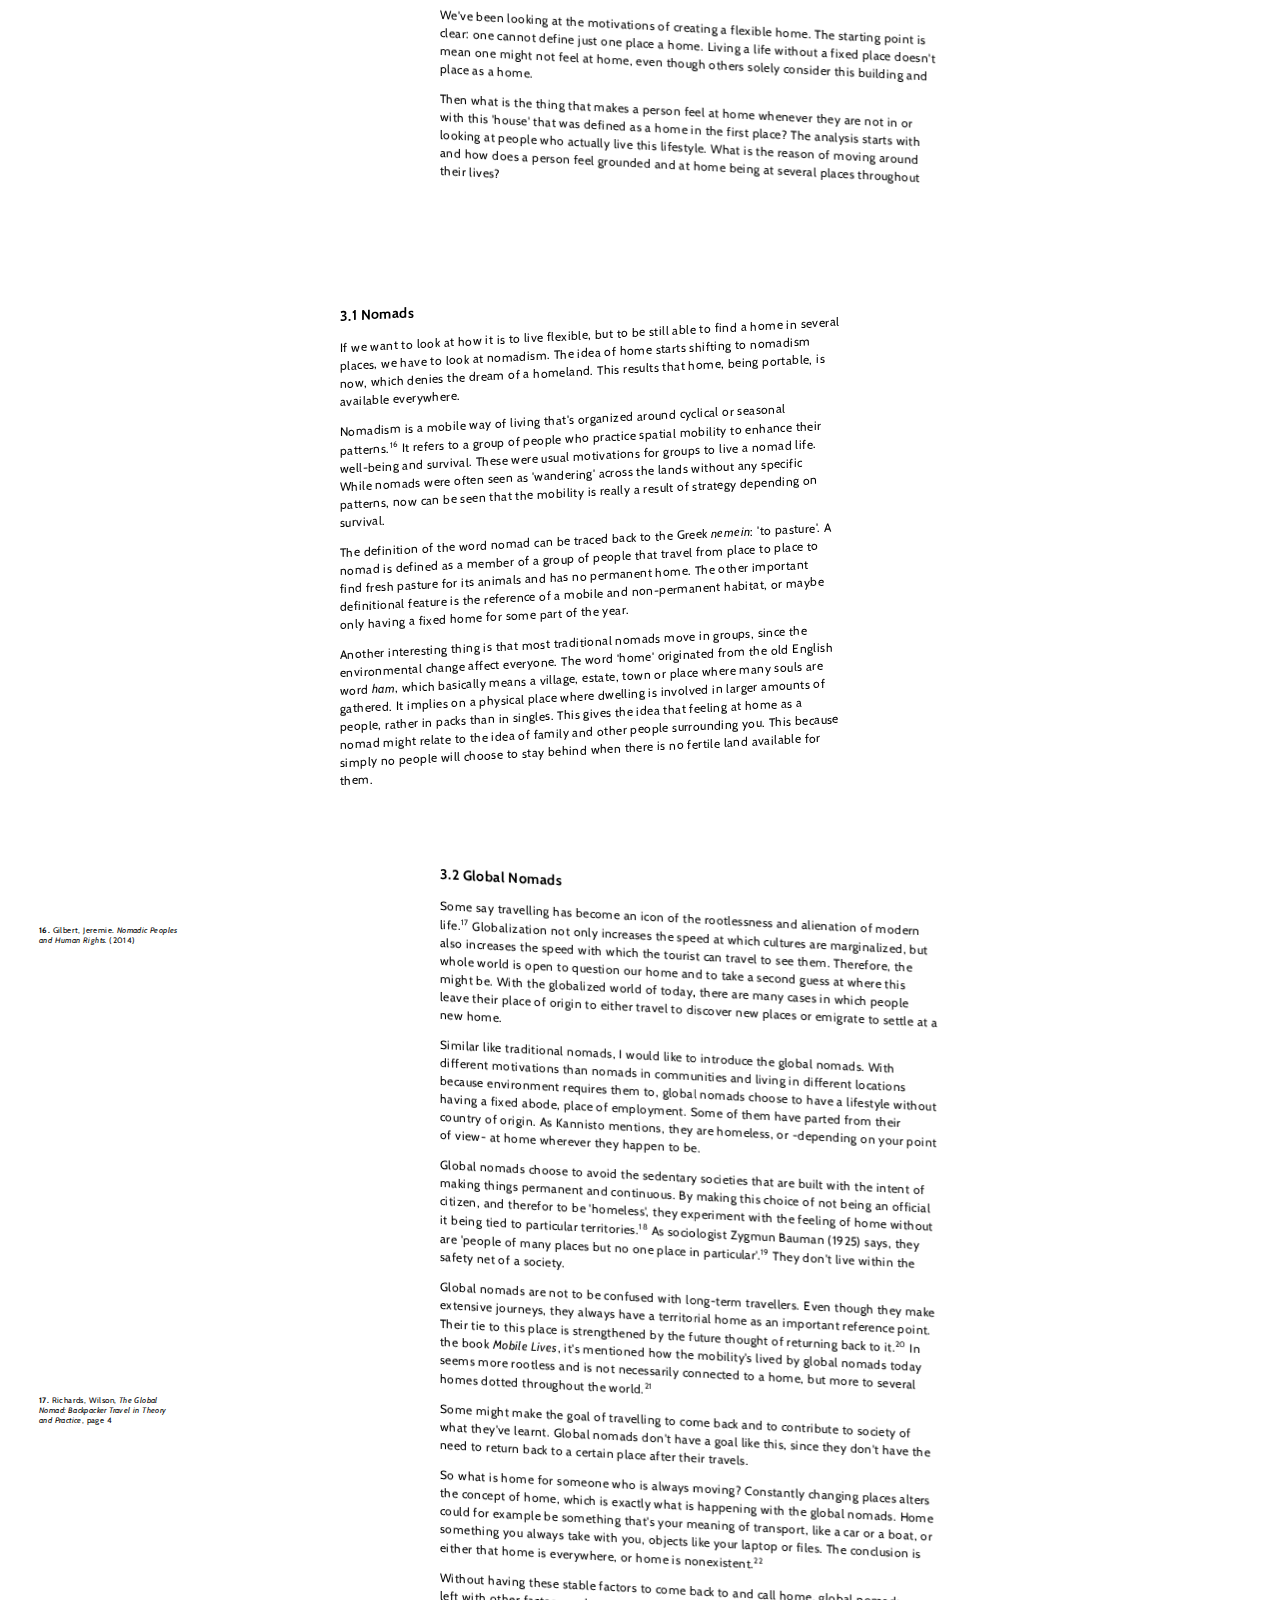
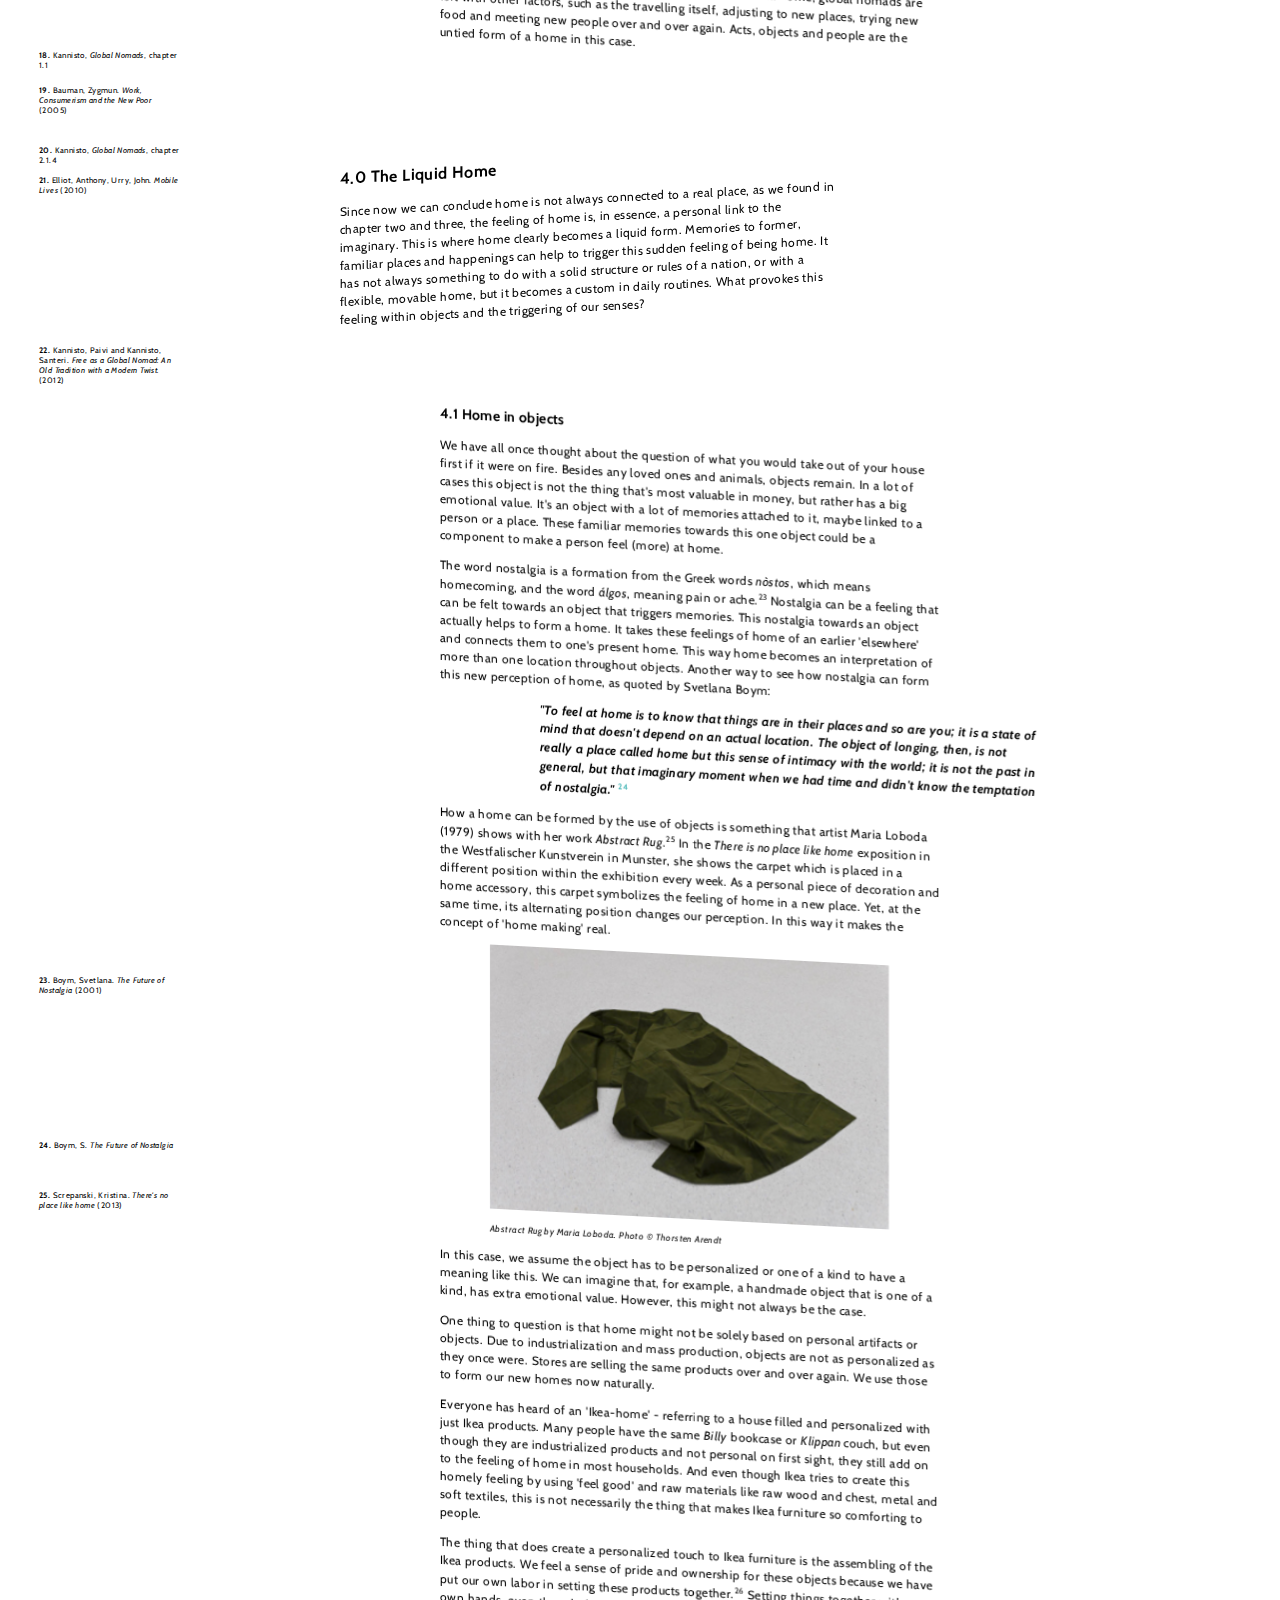
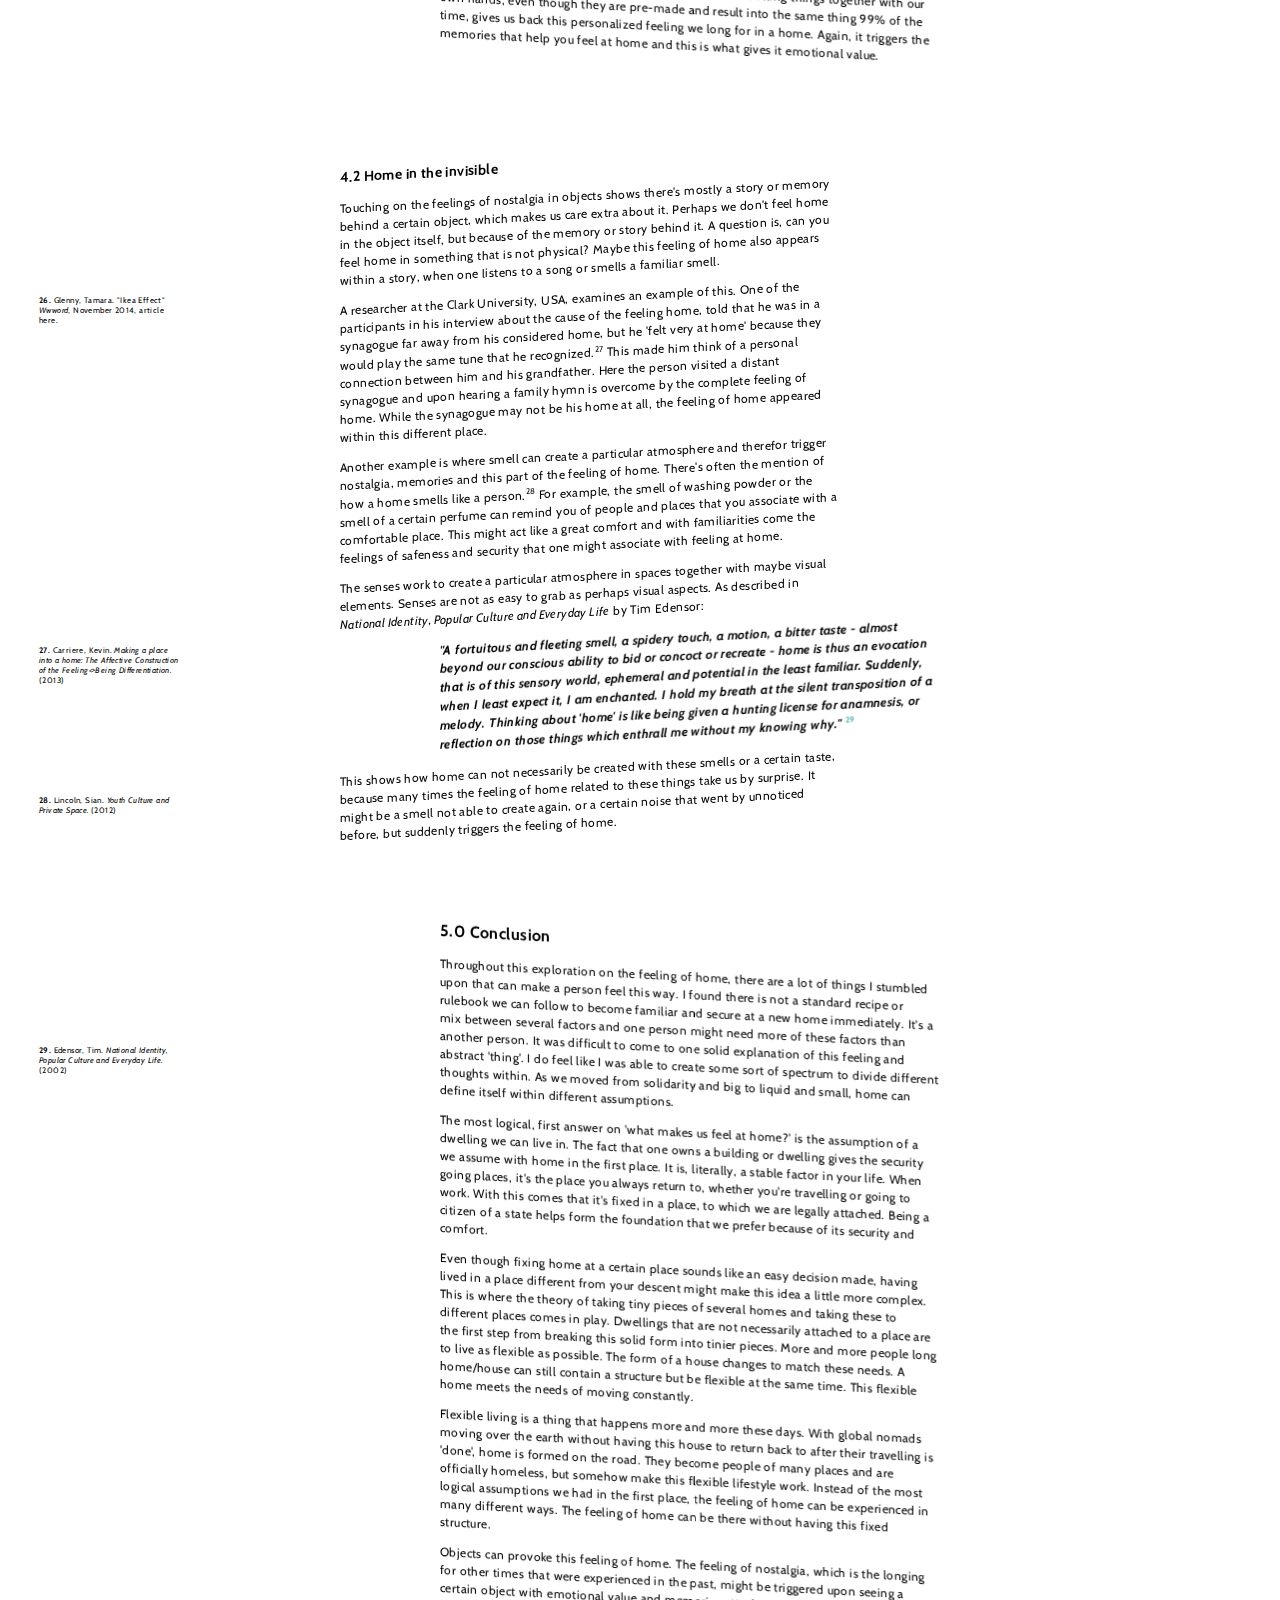
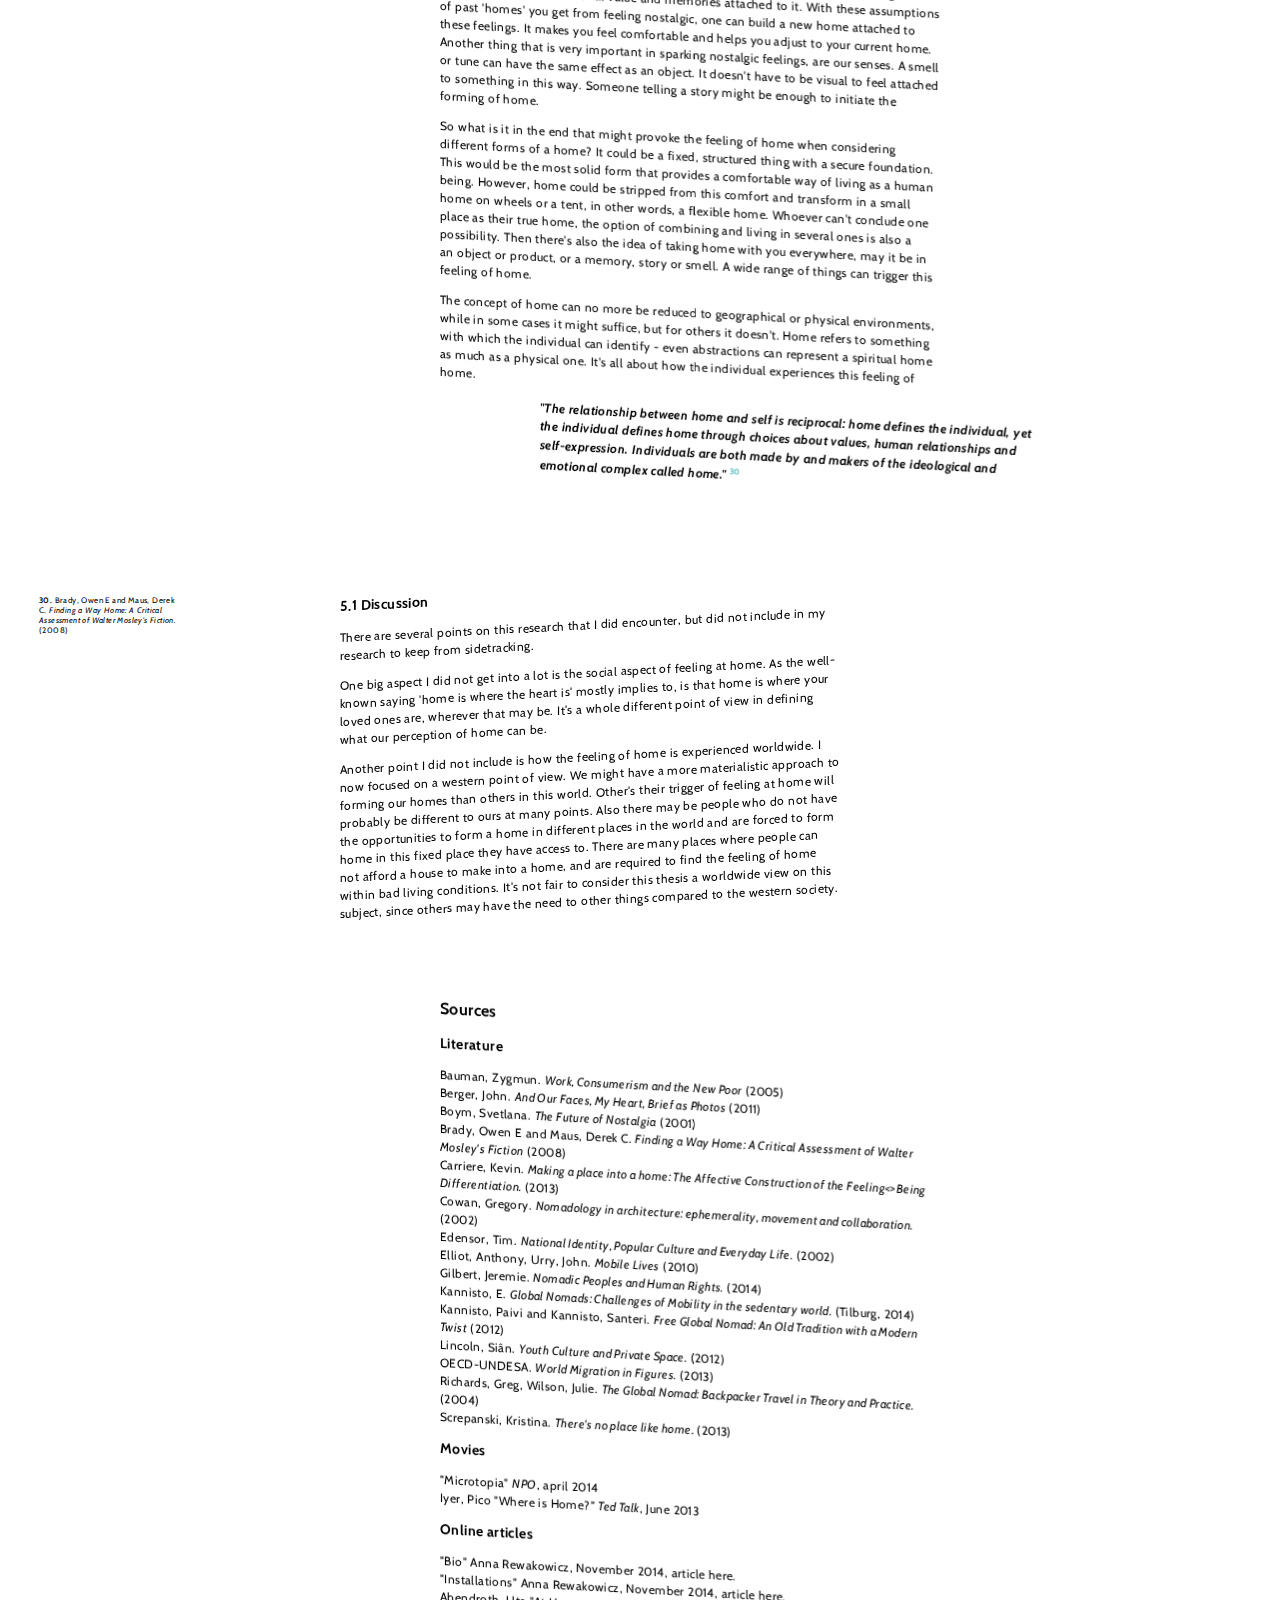
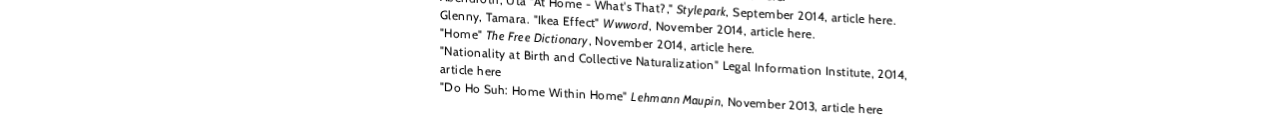
==== commit bb742df8: "geenlijnen" ====
--- a/index.html
+++ b/index.html
@@ -2,6 +2,7 @@
 	<head>
 		<title>From House to Home</title>
 		<link rel="stylesheet" type="text/css" href="style.css">
+		<link href='http://fonts.googleapis.com/css?family=Cabin:400,500,600,700,400italic,500italic,600italic,700italic' rel='stylesheet' type='text/css'>
 		<script src="jquery.min.js"></script>
 
 		<script>
@@ -124,12 +125,15 @@
 		</div>
 
 		<div class="line1">
-			<hr width="100%" color="#4DB8B8">
+			<hr width="100%">
 		</div>
 
 		<div class="line2">
-			<hr width="100%" color="#4DB8B8">
+			<hr width="100%">
 		</div>
+
+	
+
 
 		<div class="container">
 			<A NAME="top"></a><BR><BR>
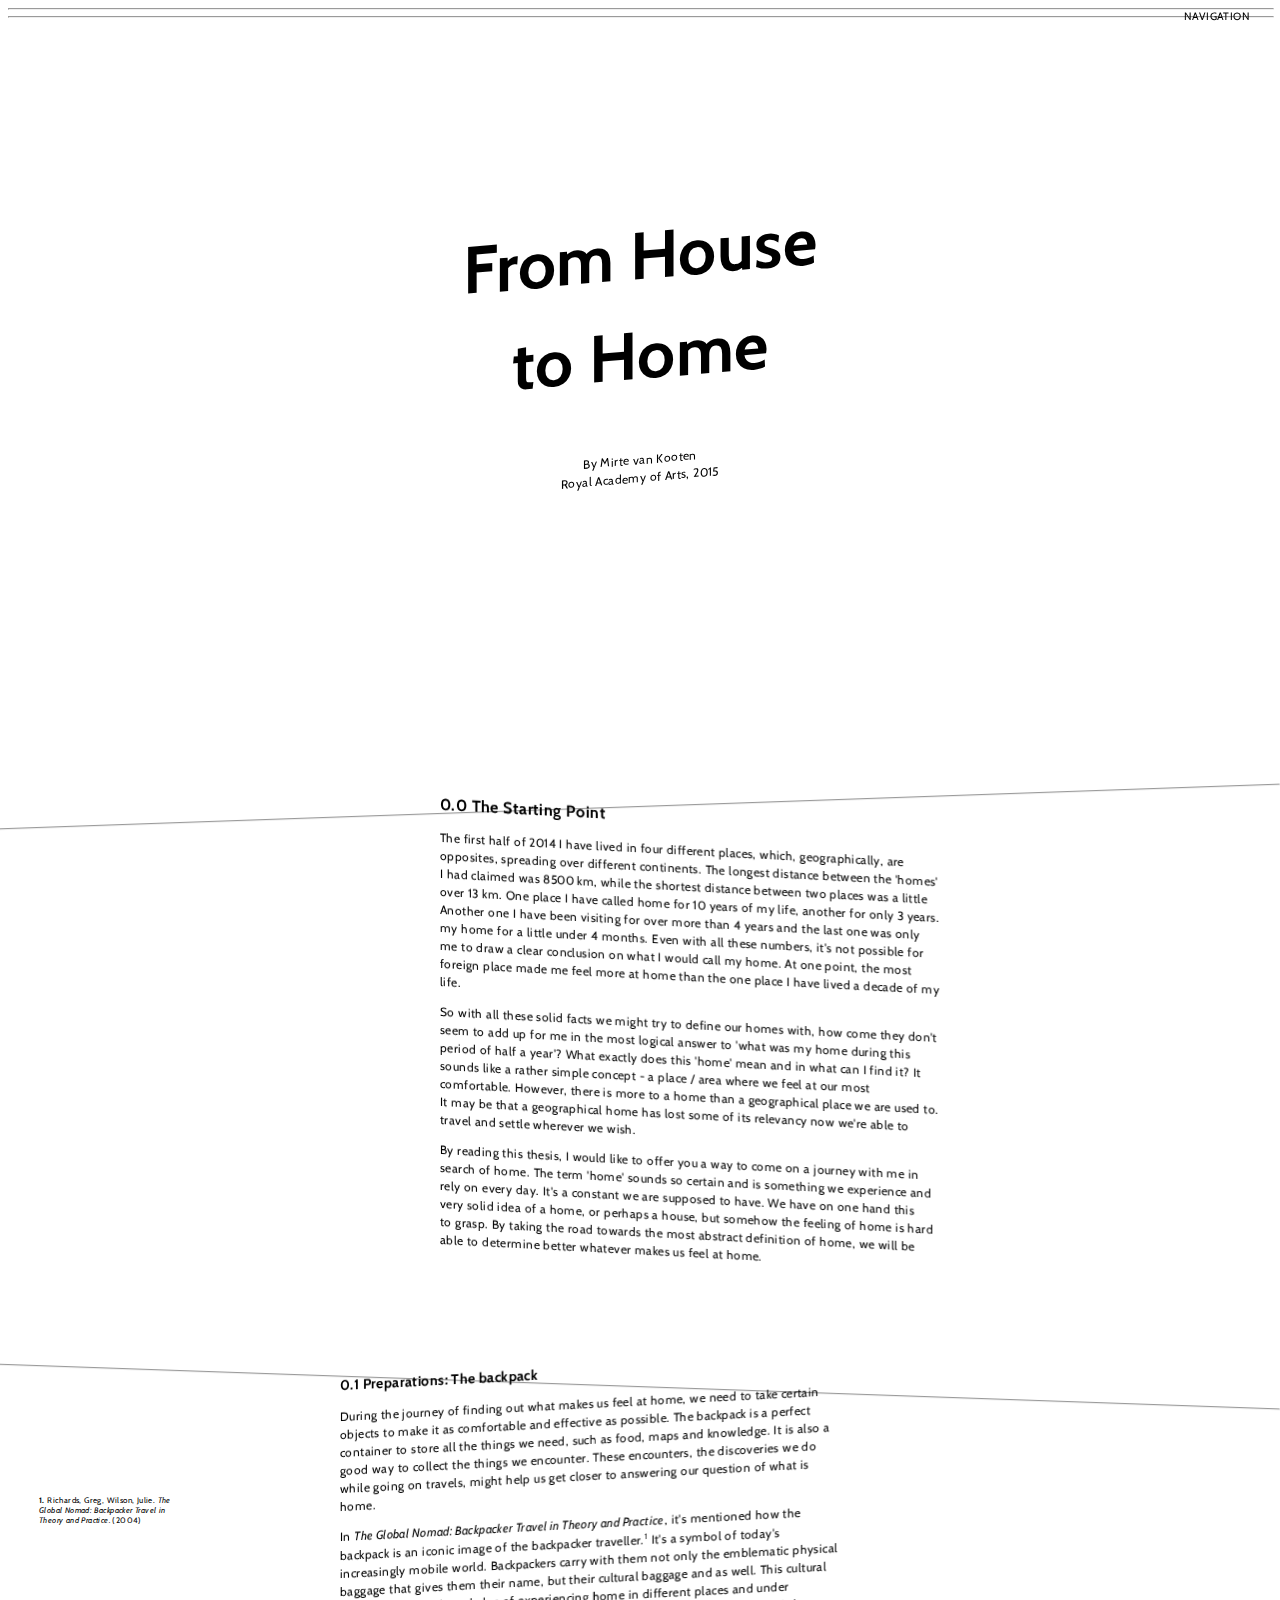
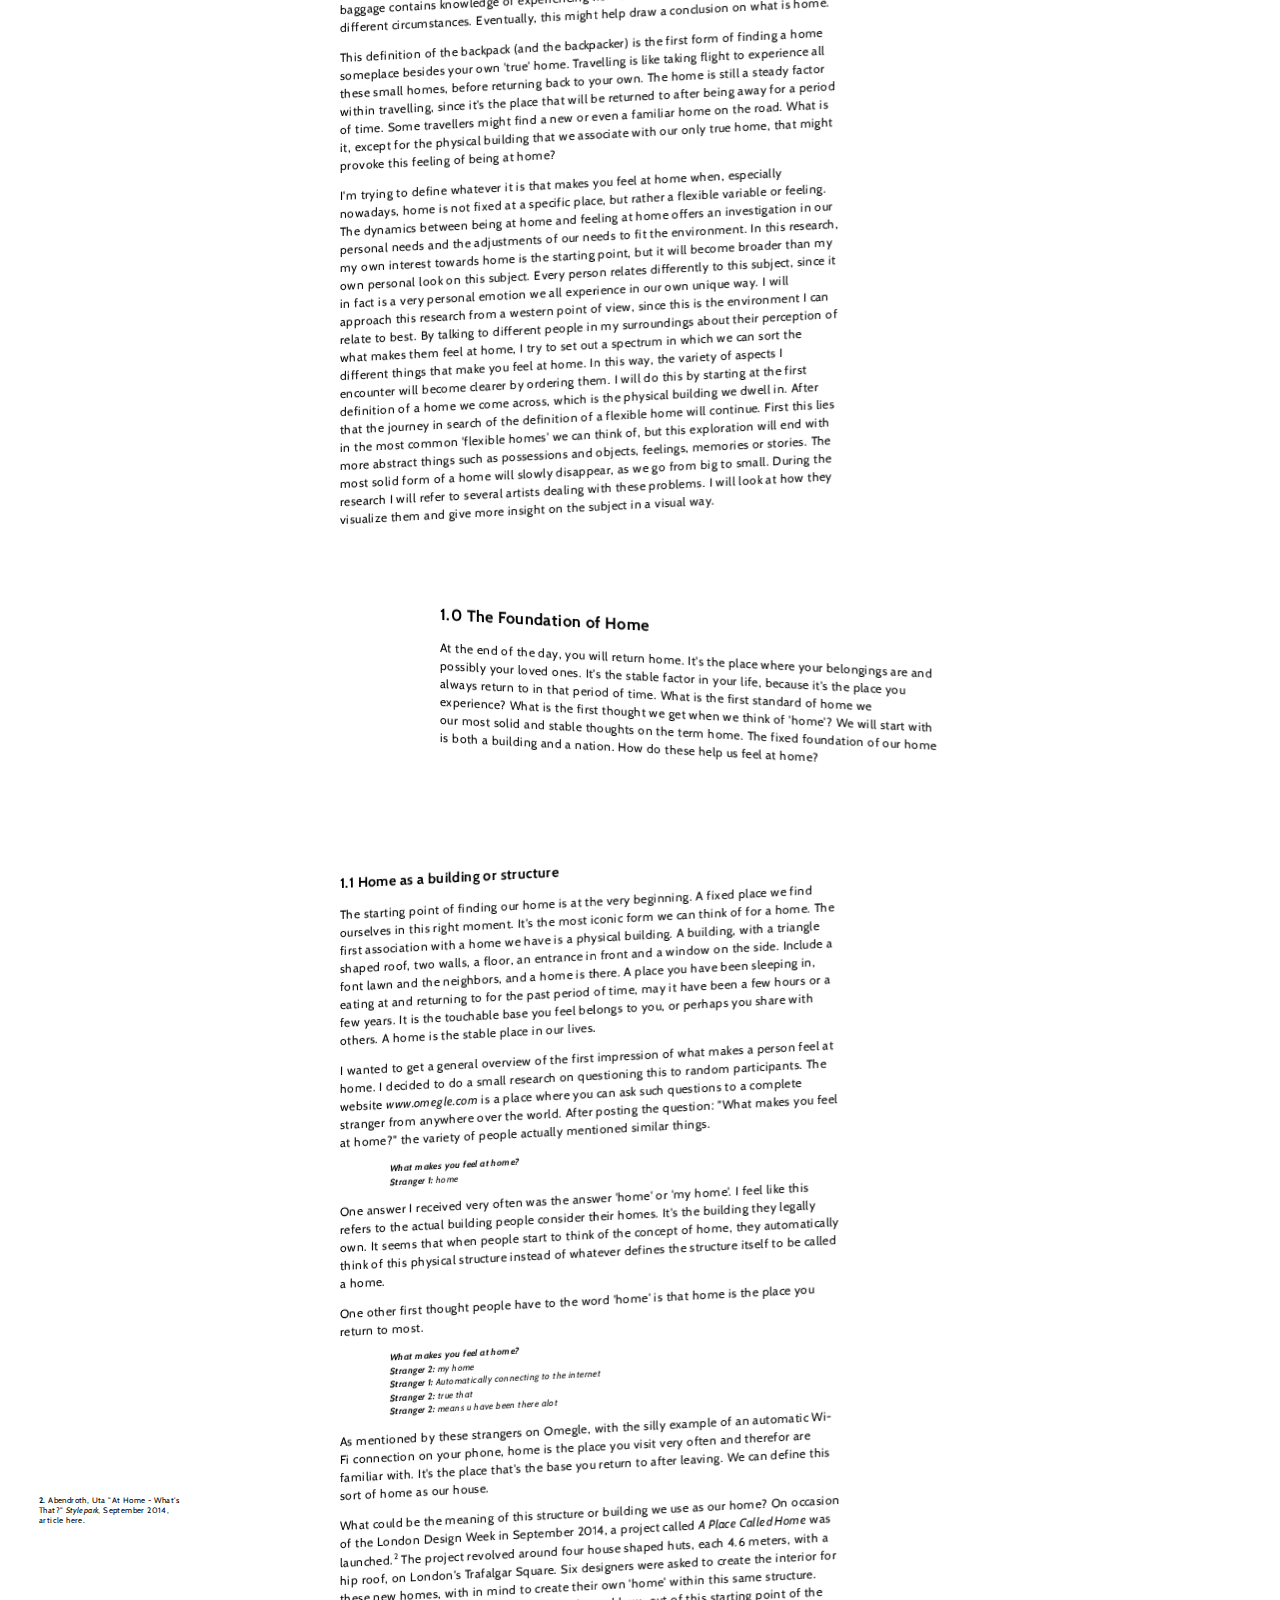
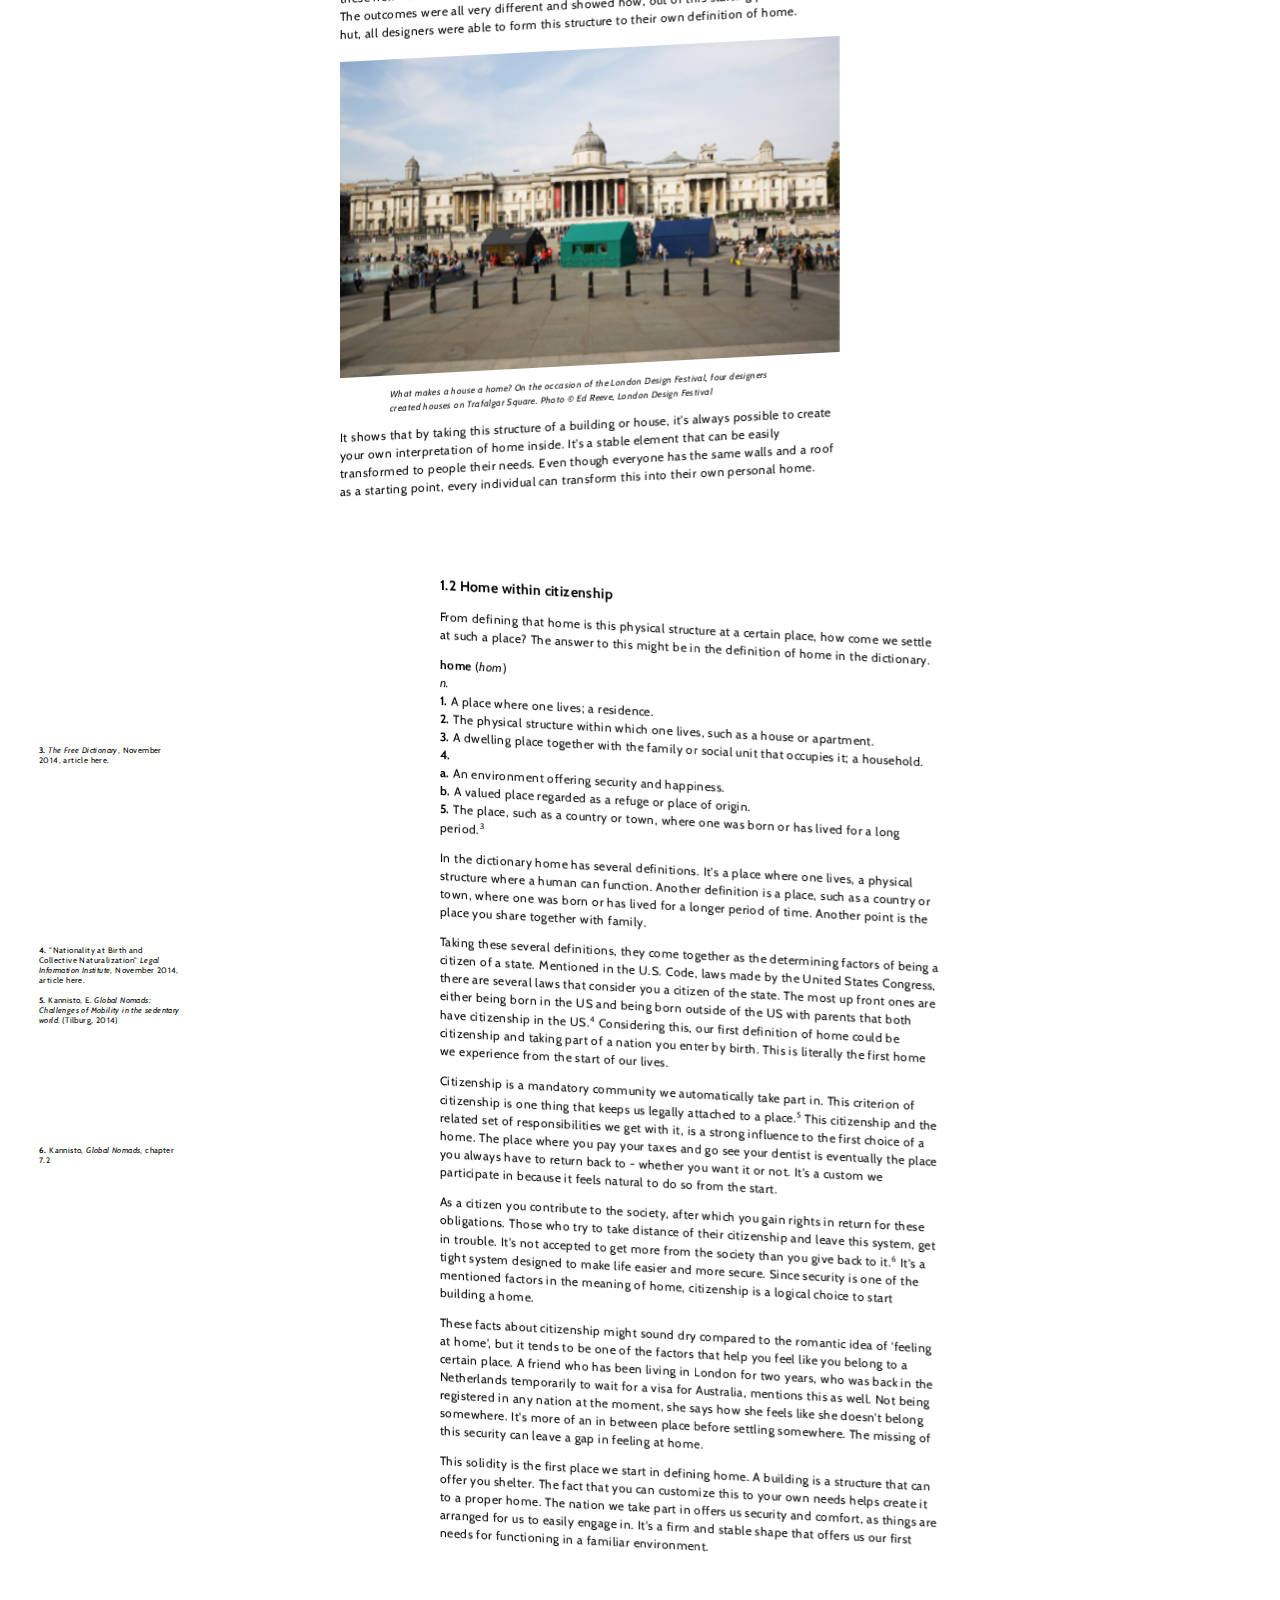
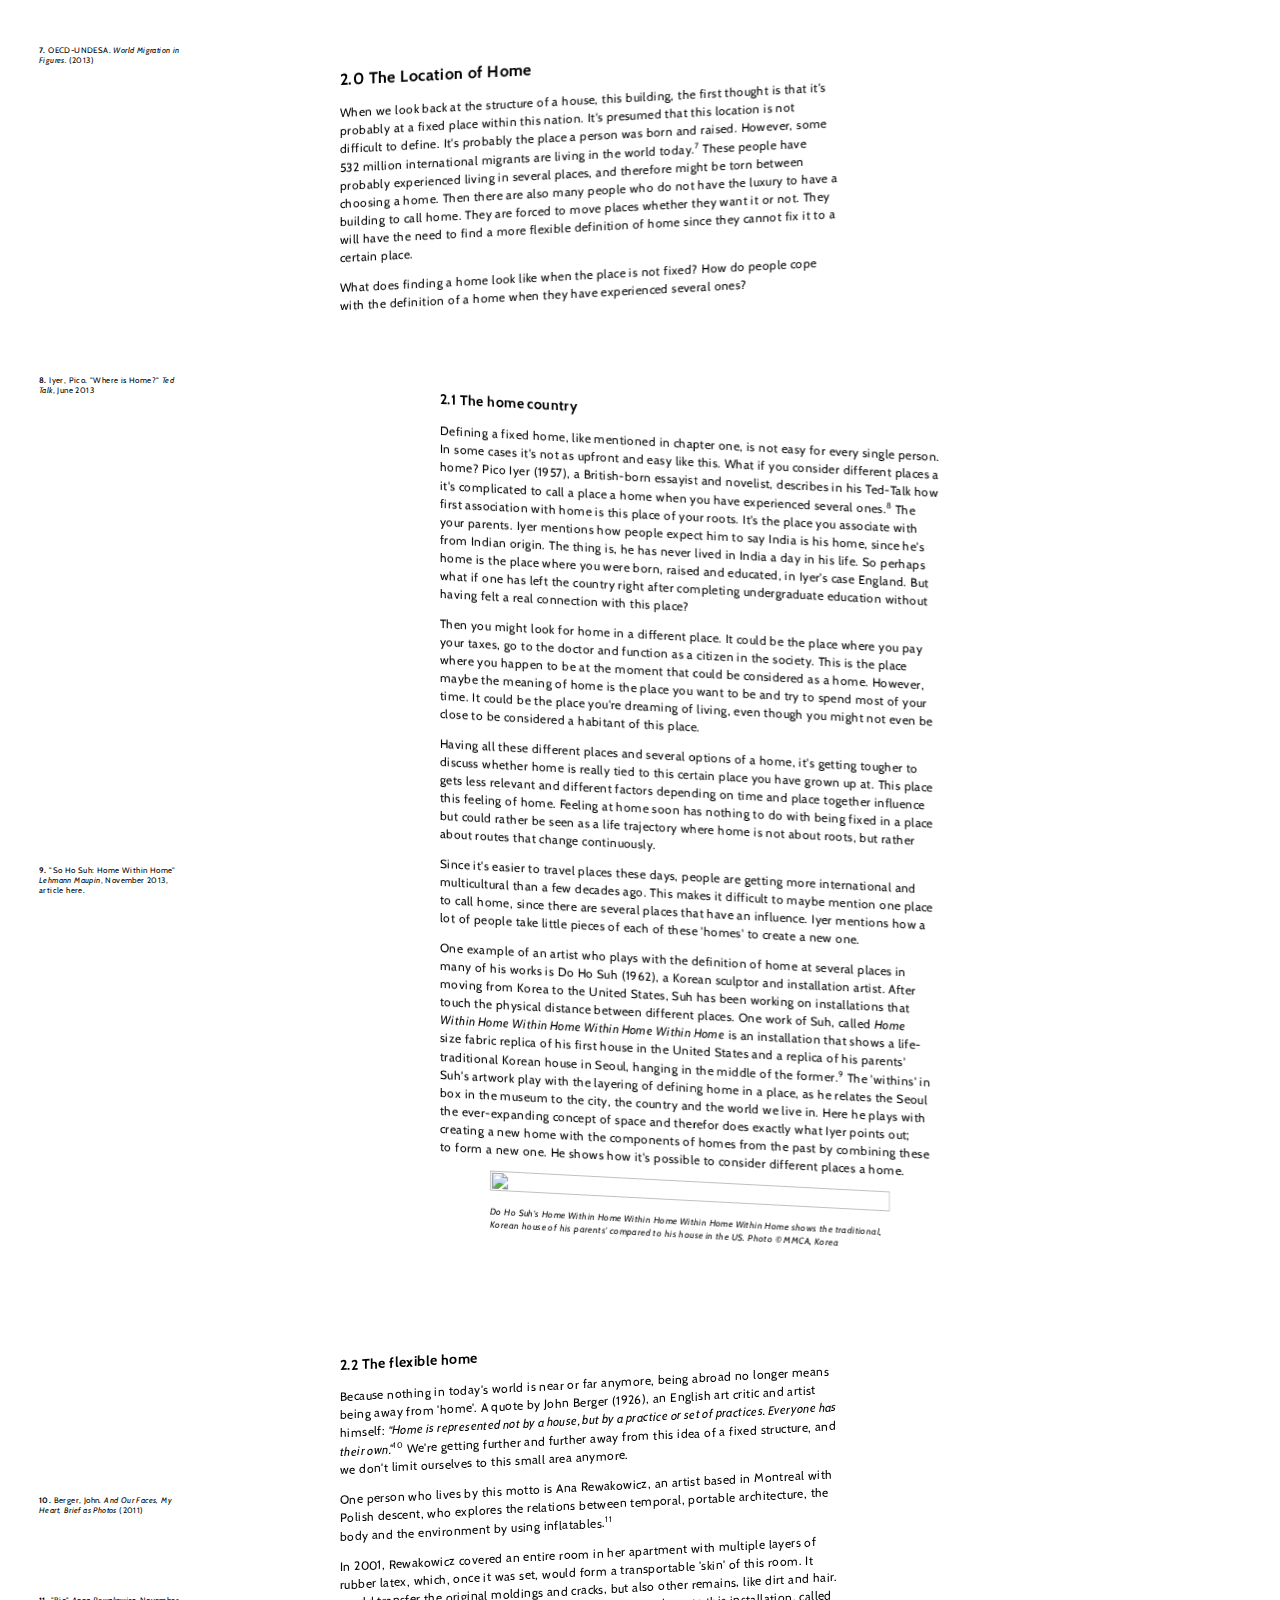
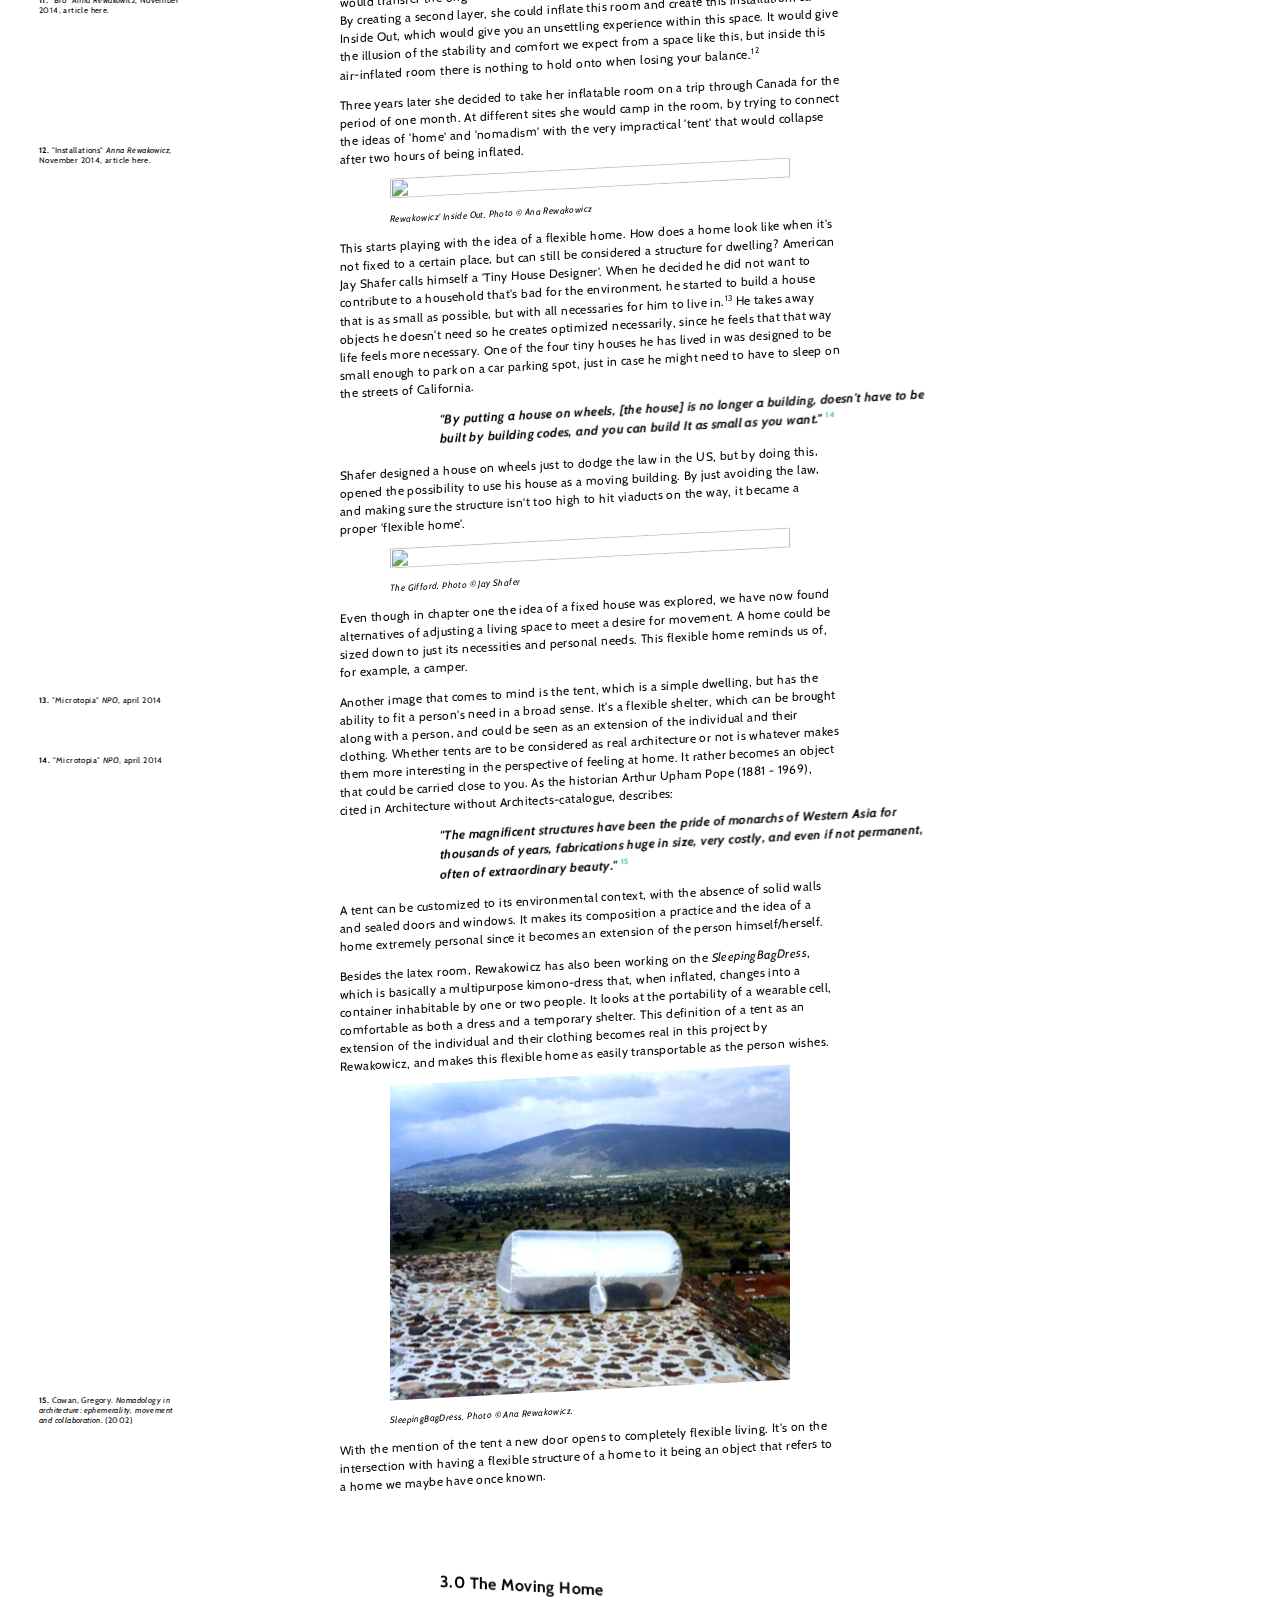
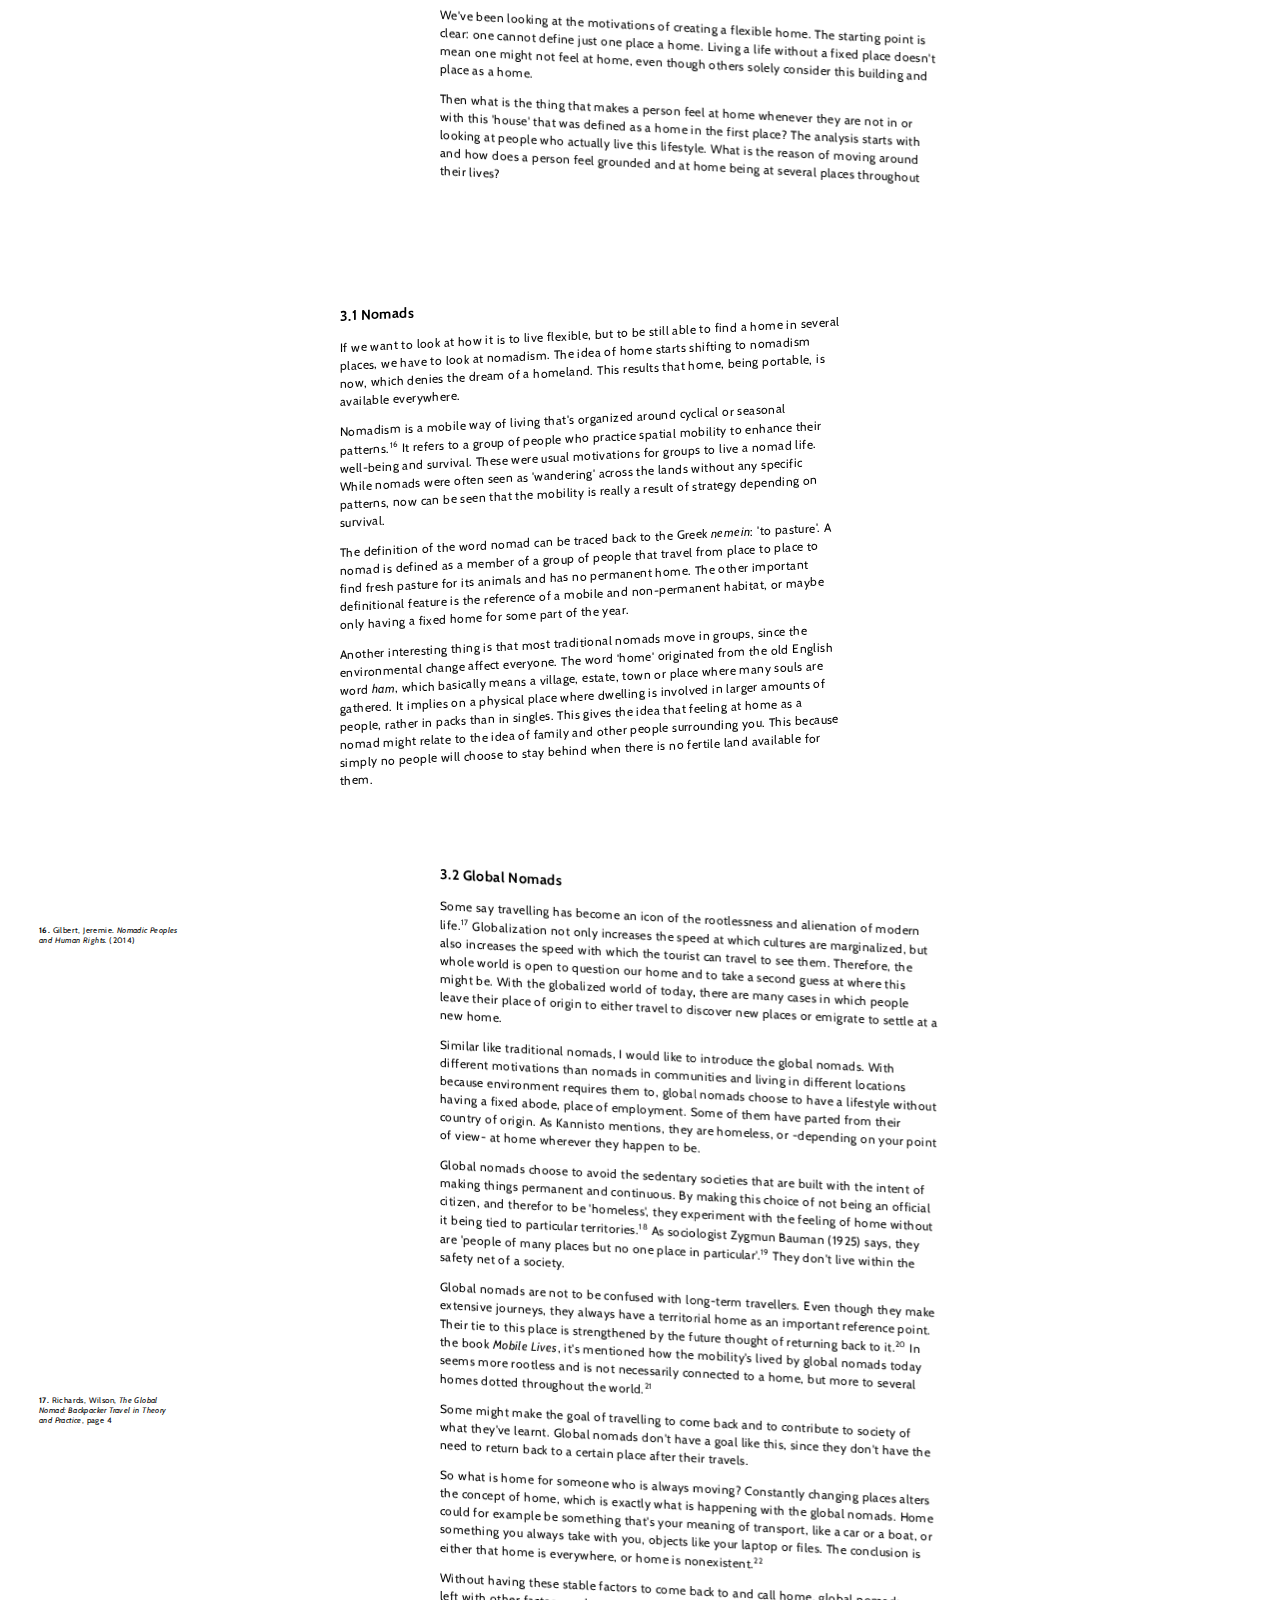
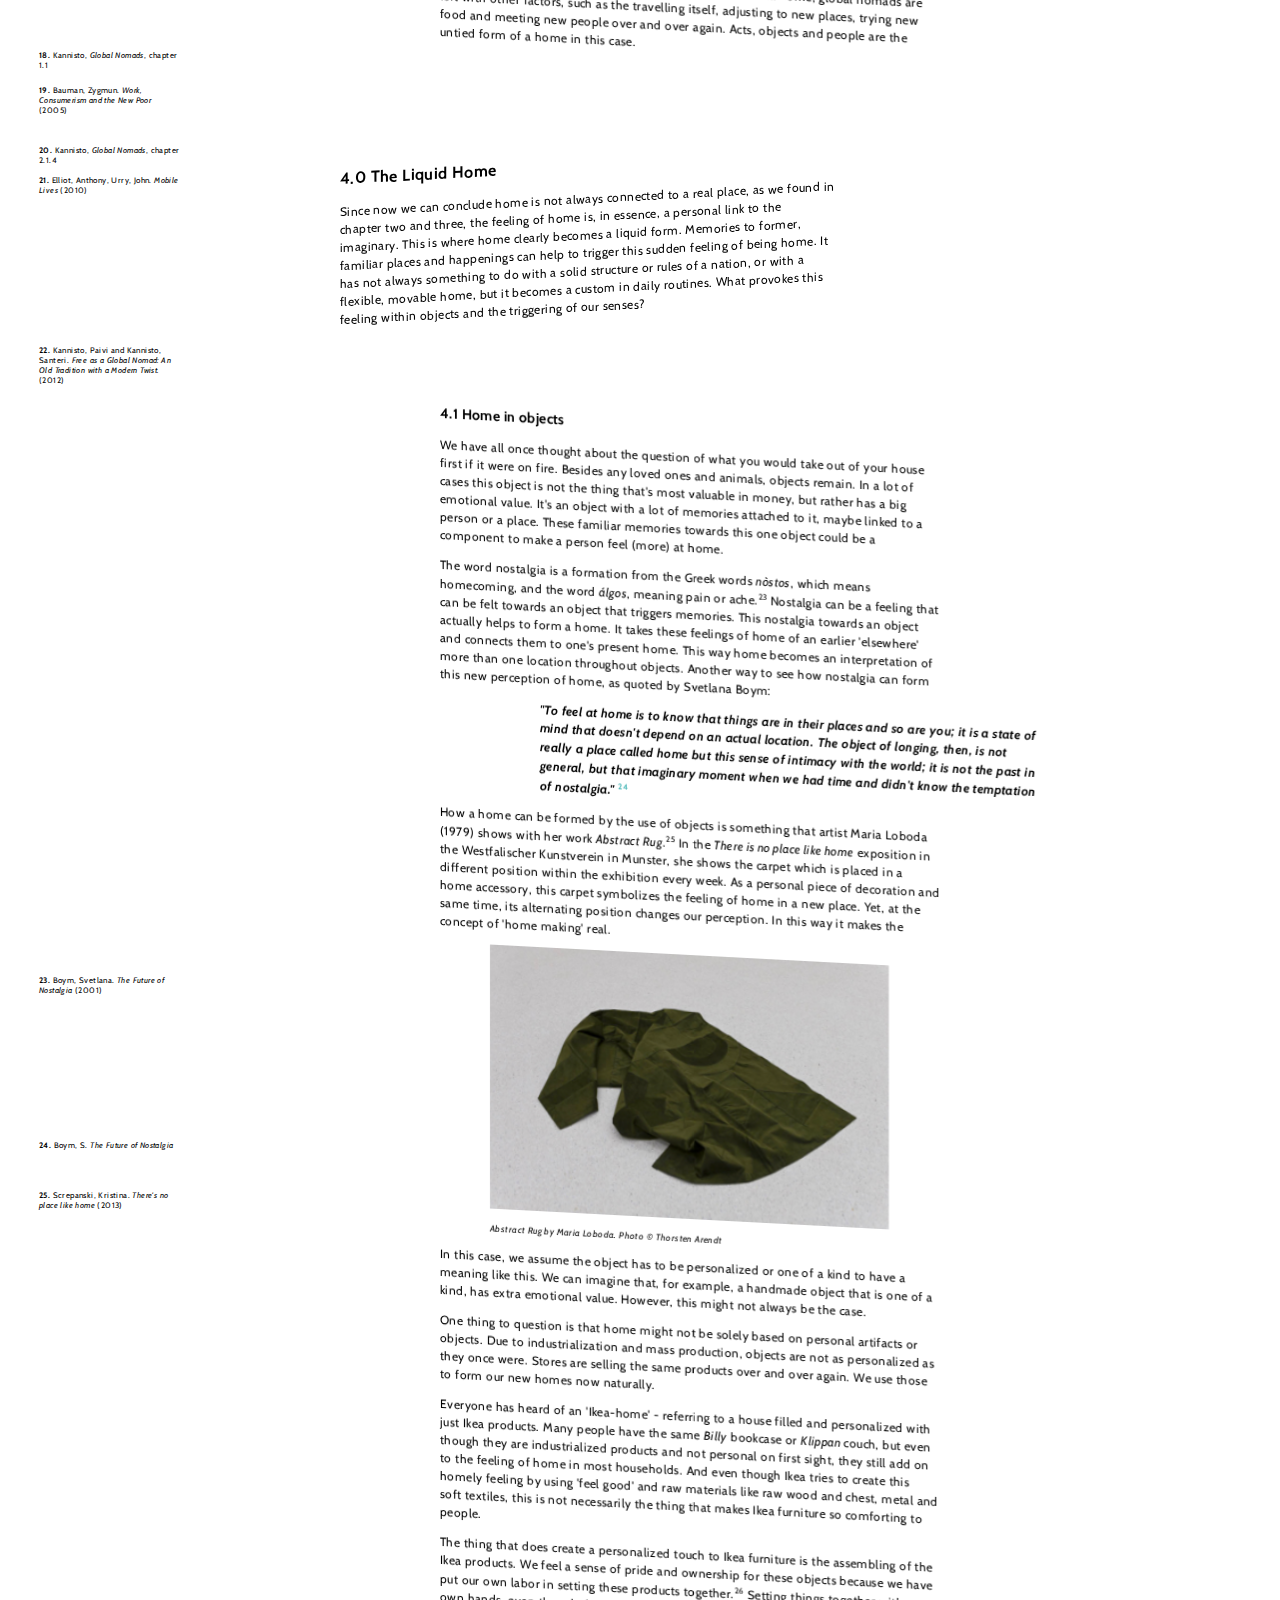
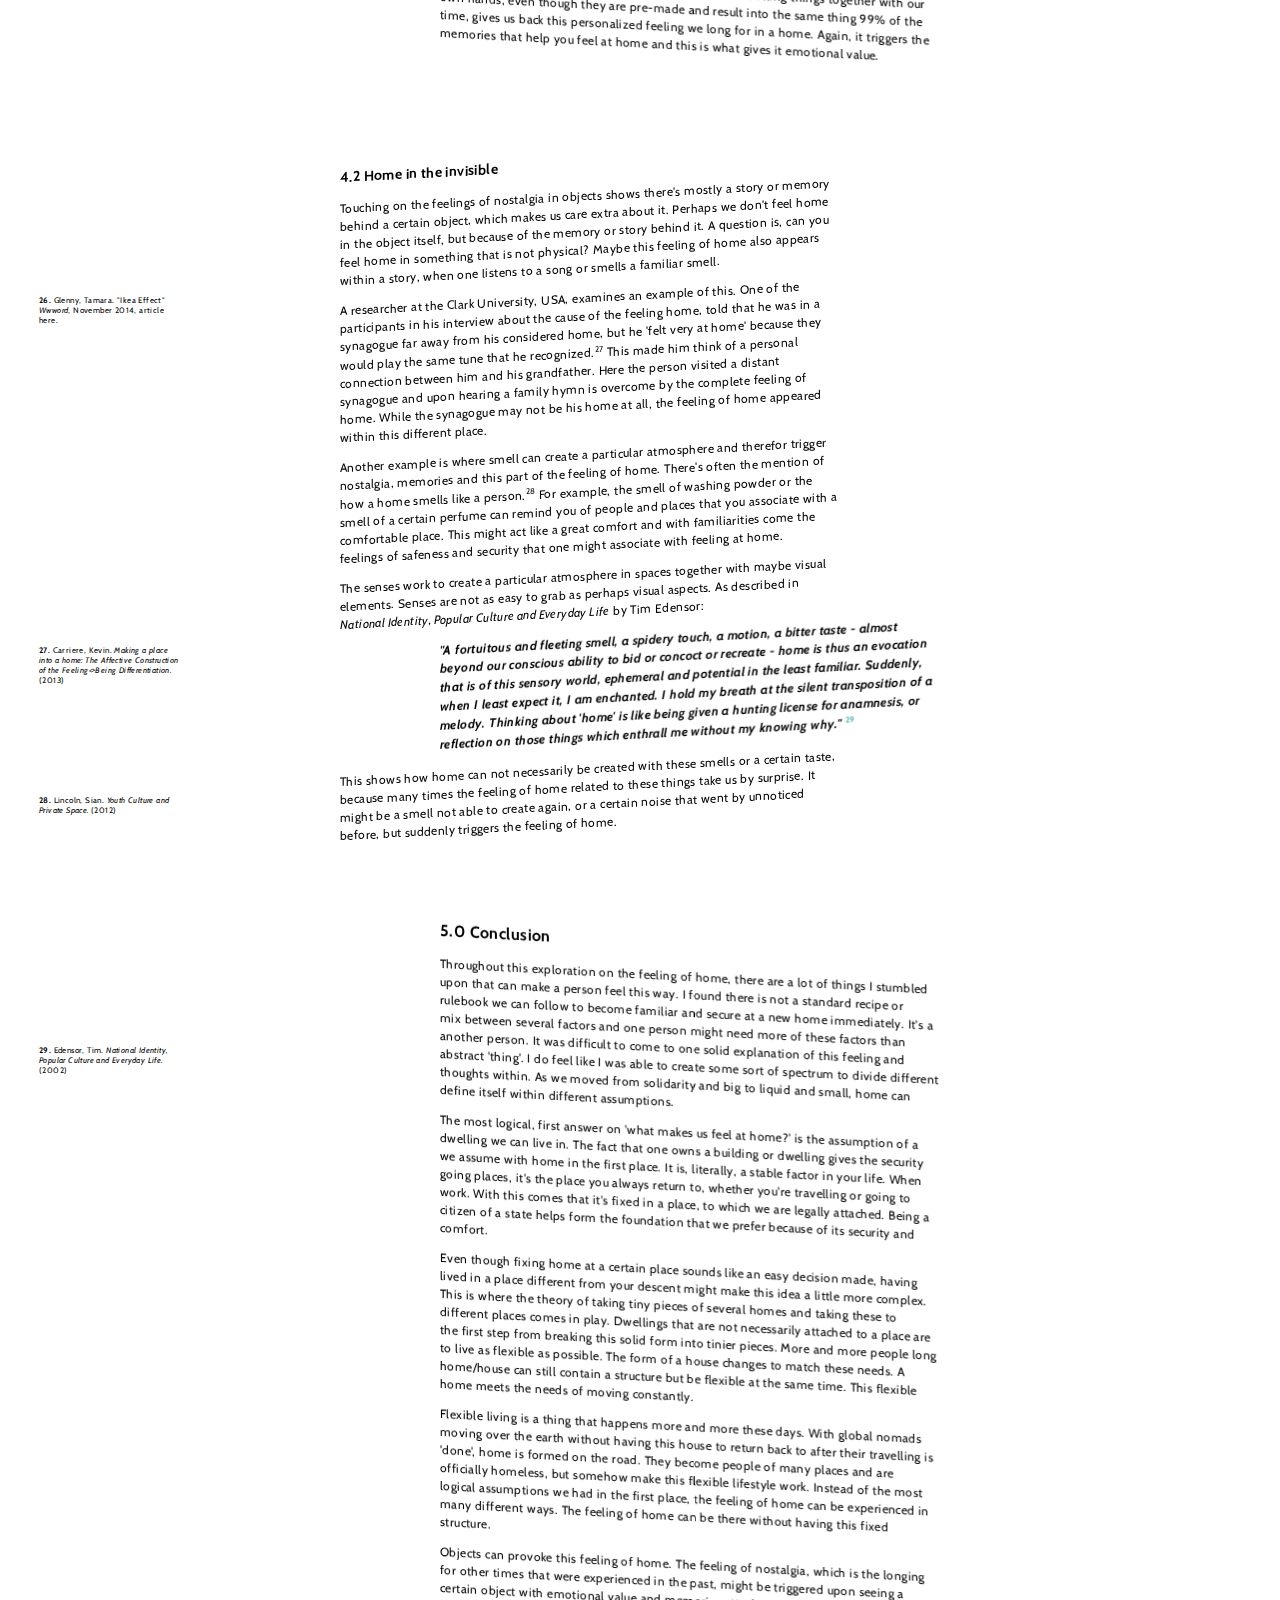
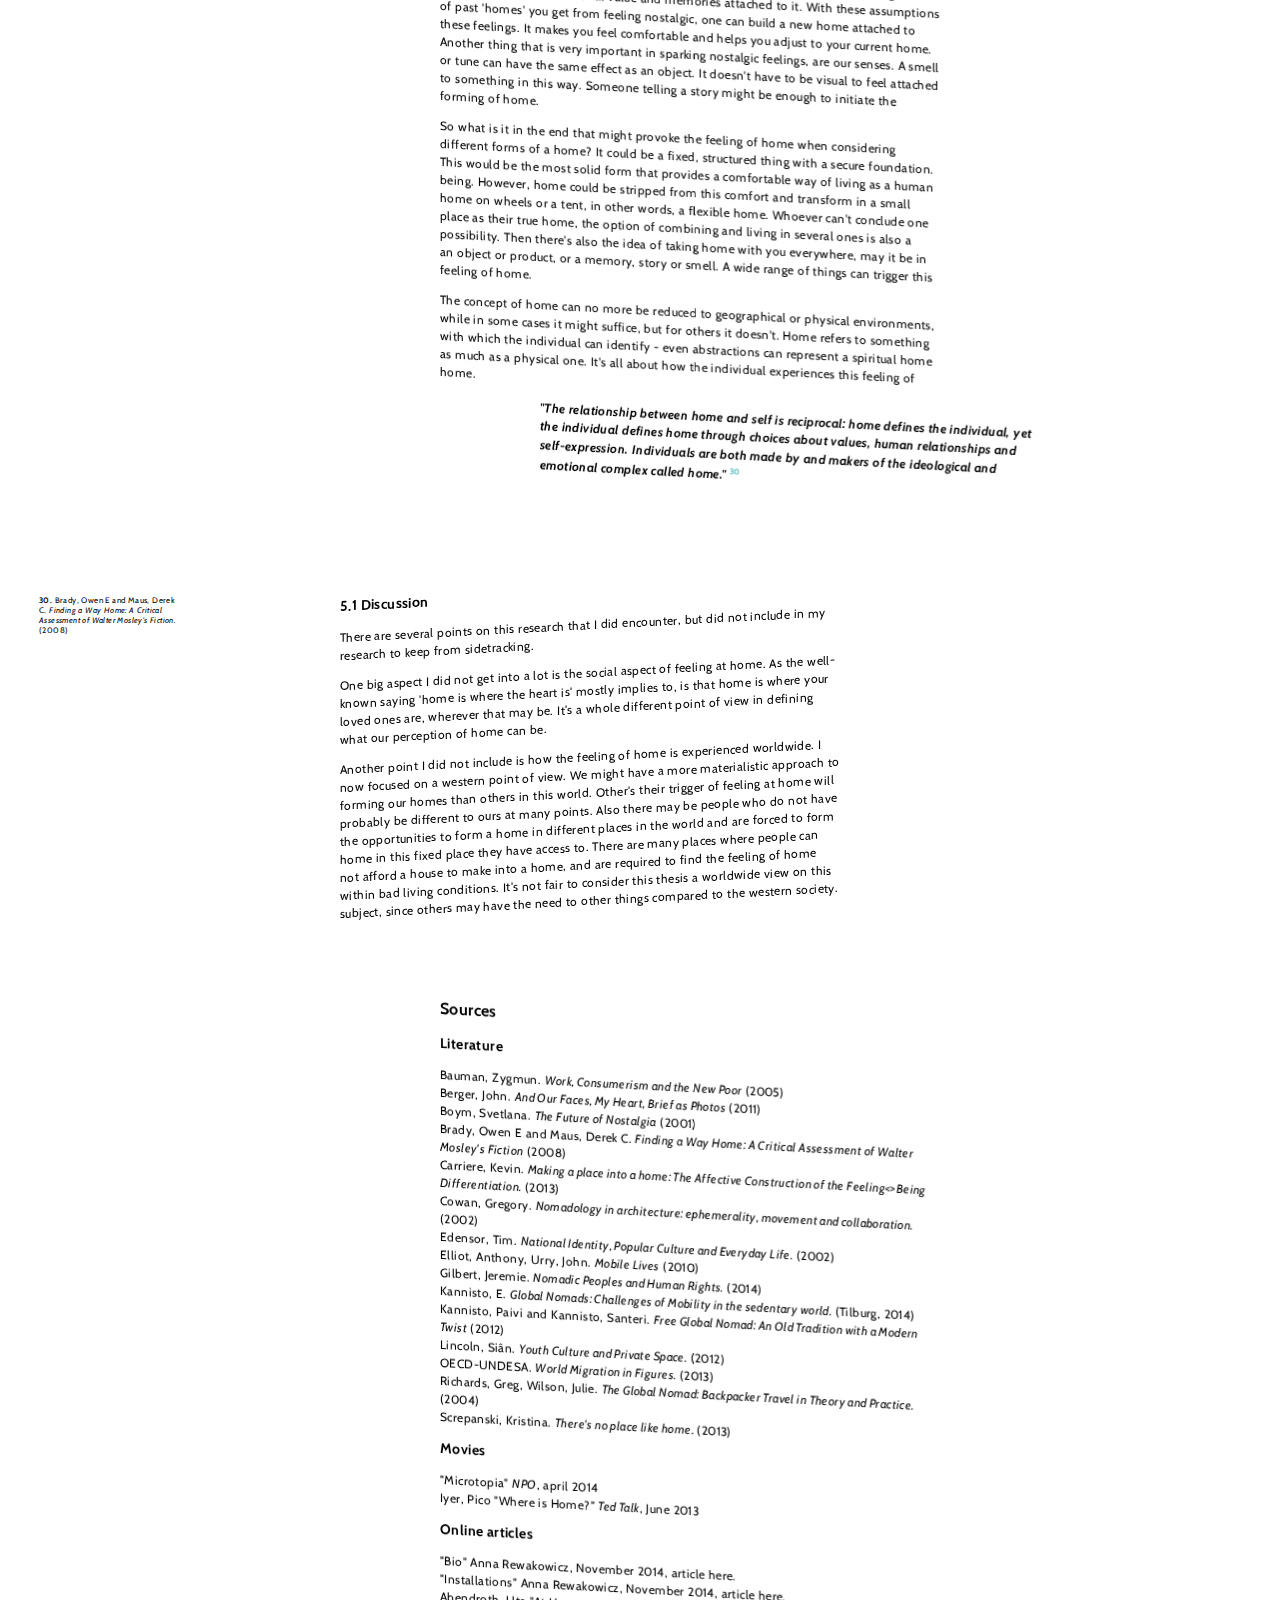
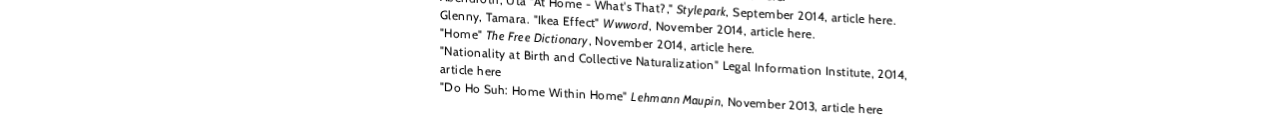
==== commit 7204ba0f: "lines" ====
--- a/index.html
+++ b/index.html
@@ -132,6 +132,14 @@
 			<hr width="100%">
 		</div>
 
+		<div class="line3">
+			<hr width="100%">
+		</div>
+
+		<div class="line4">
+			<hr width="100%">
+		</div>
+
 	
 
 
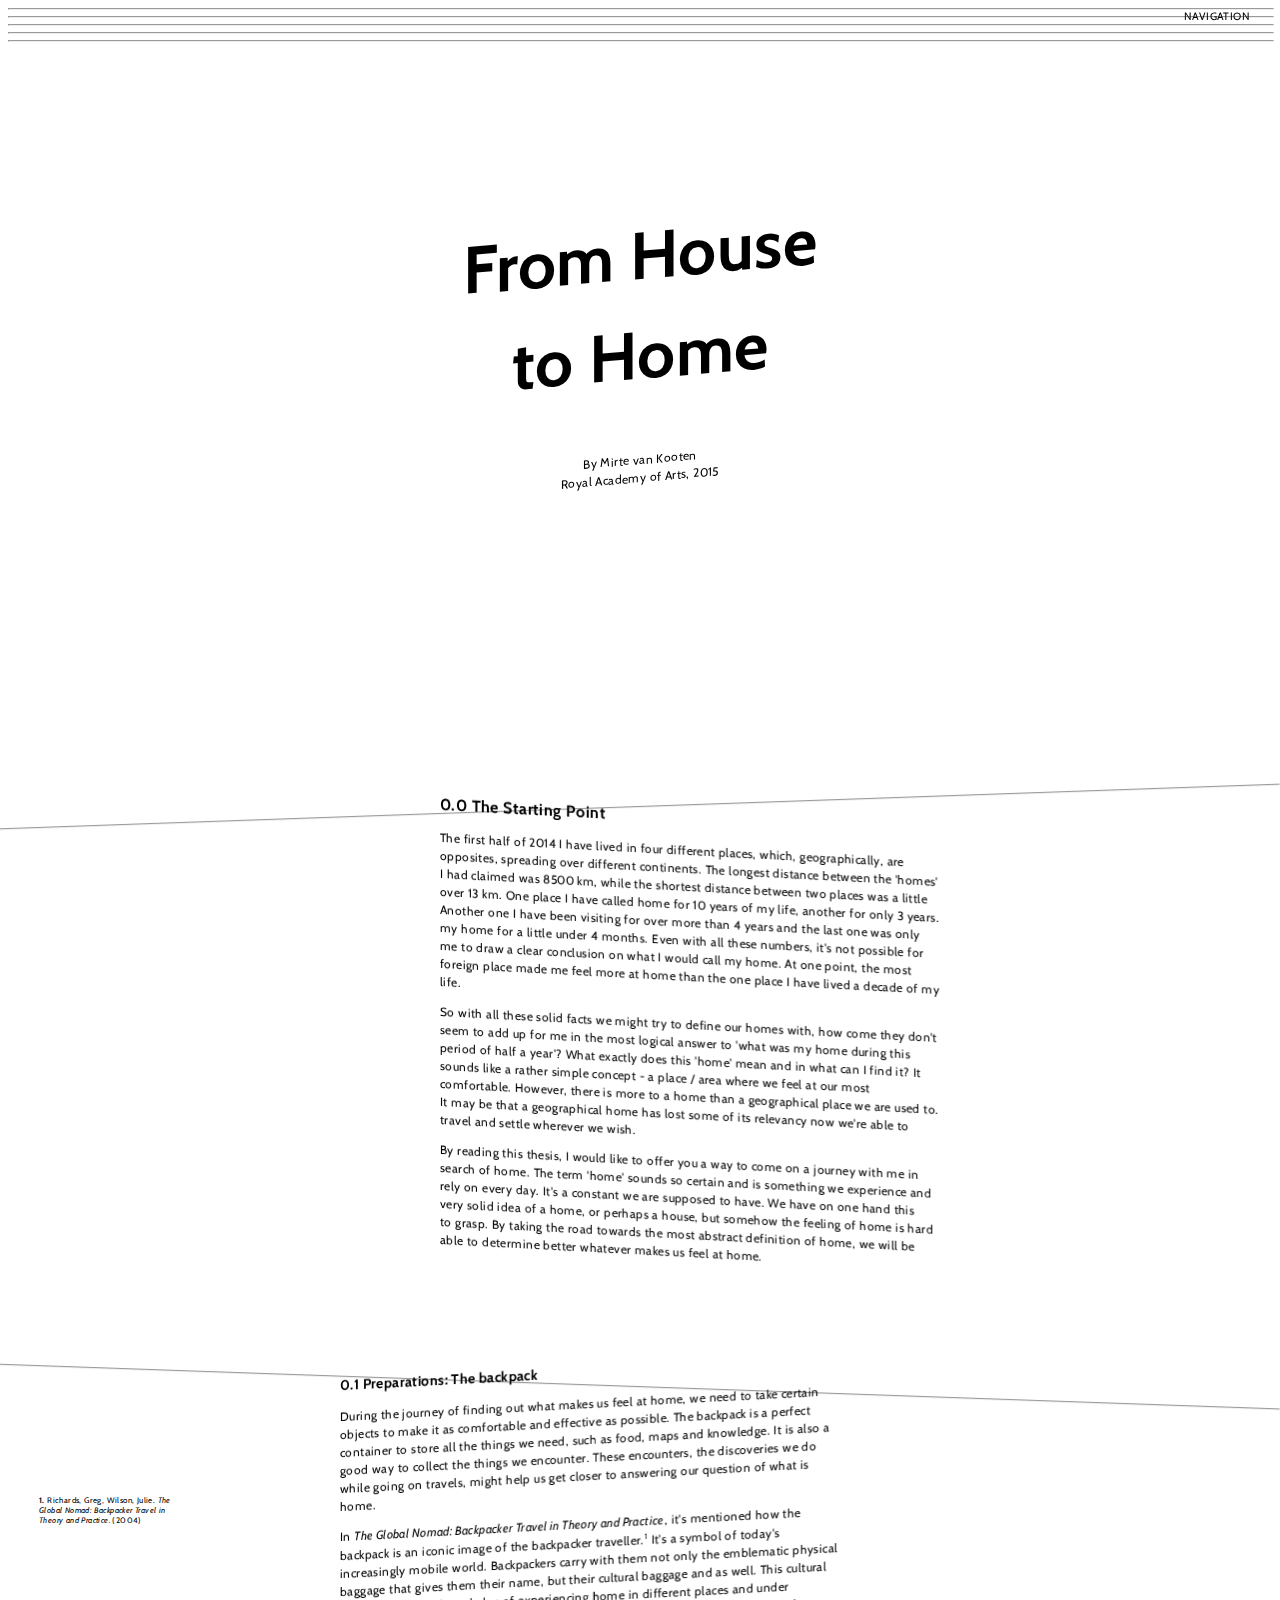
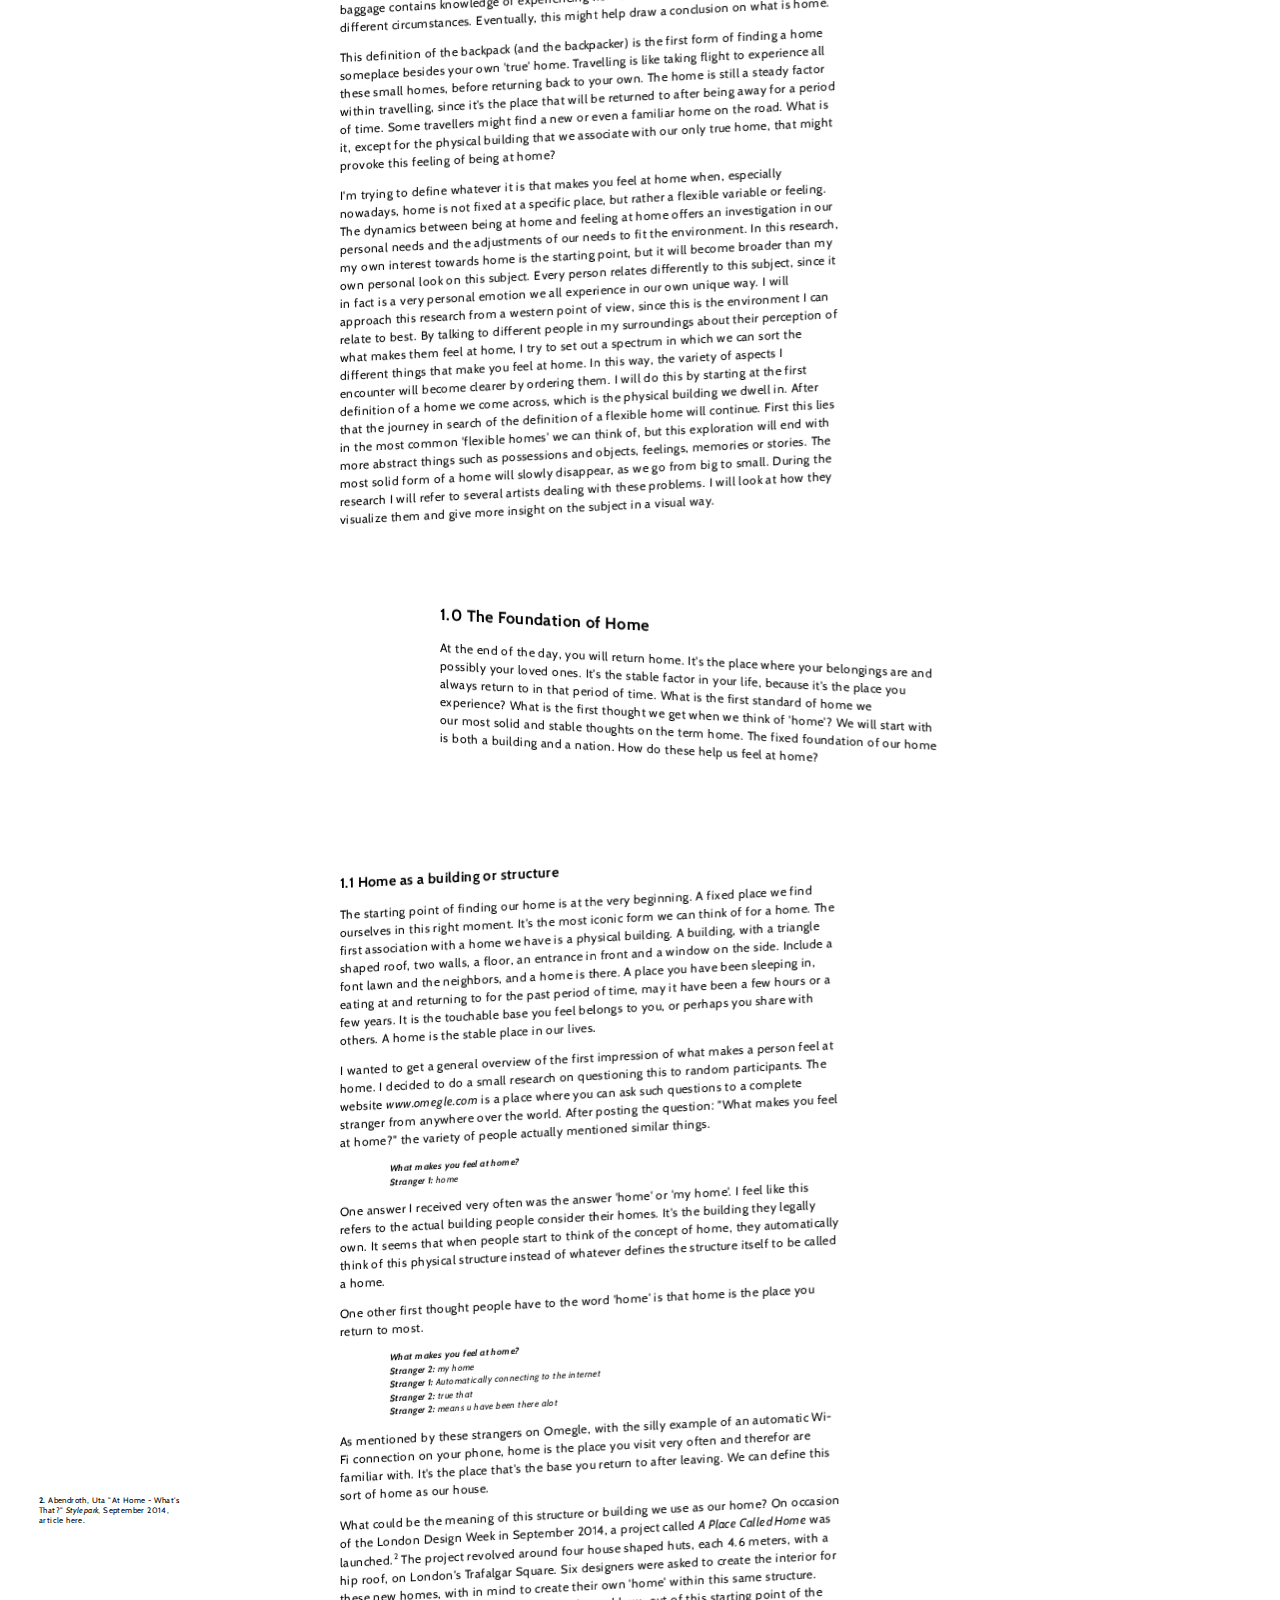
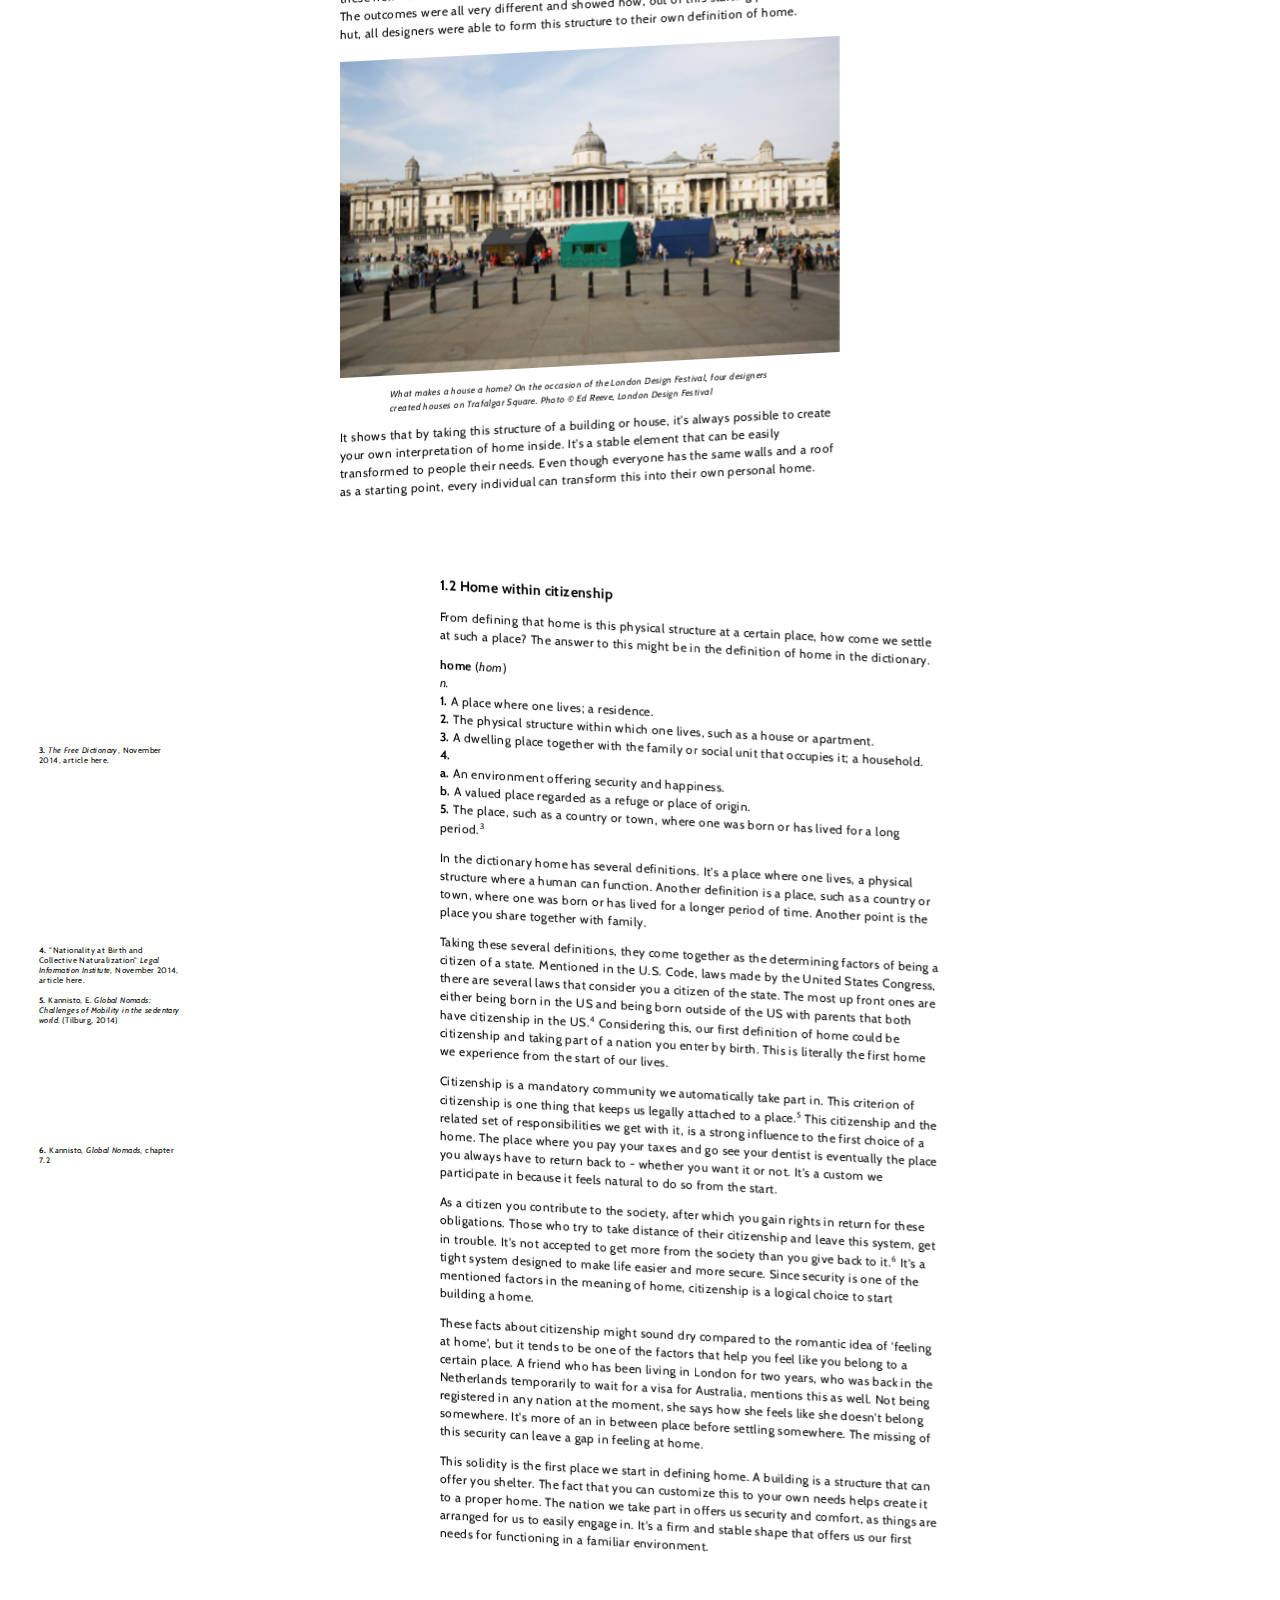
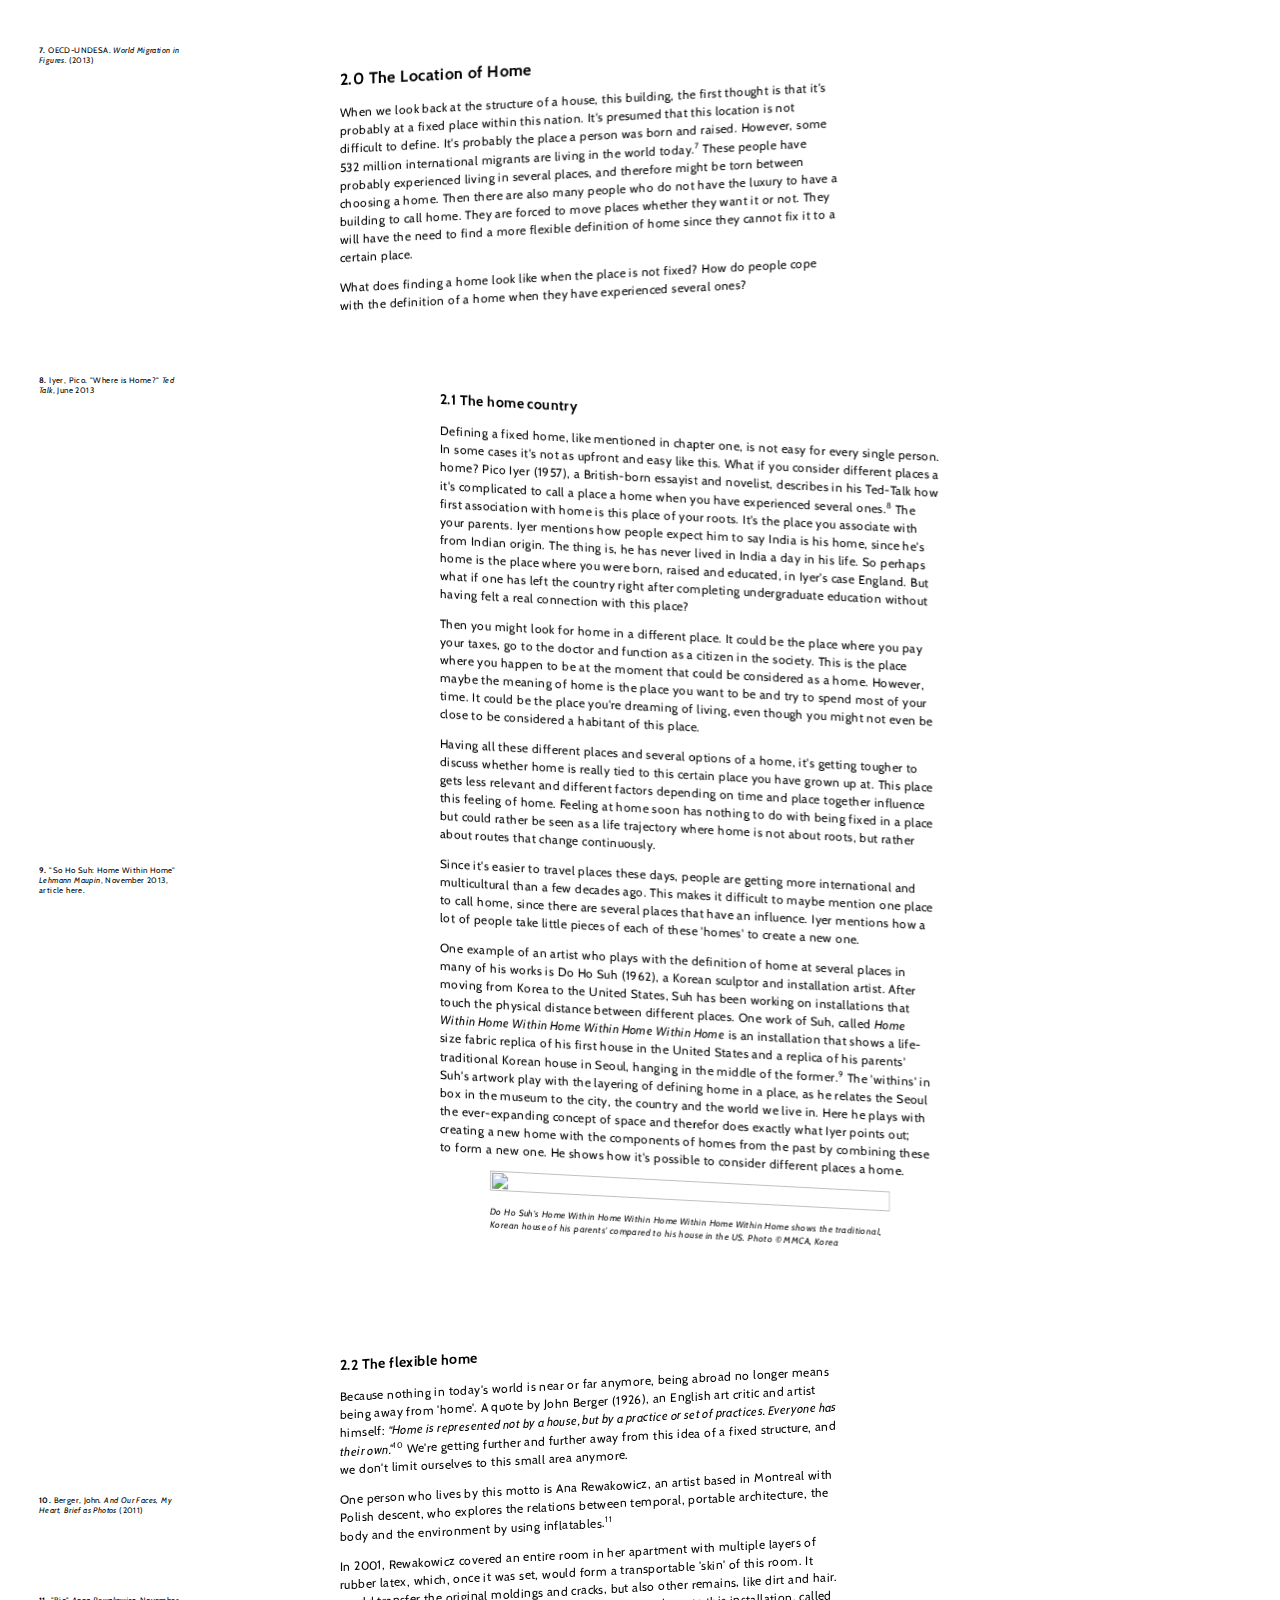
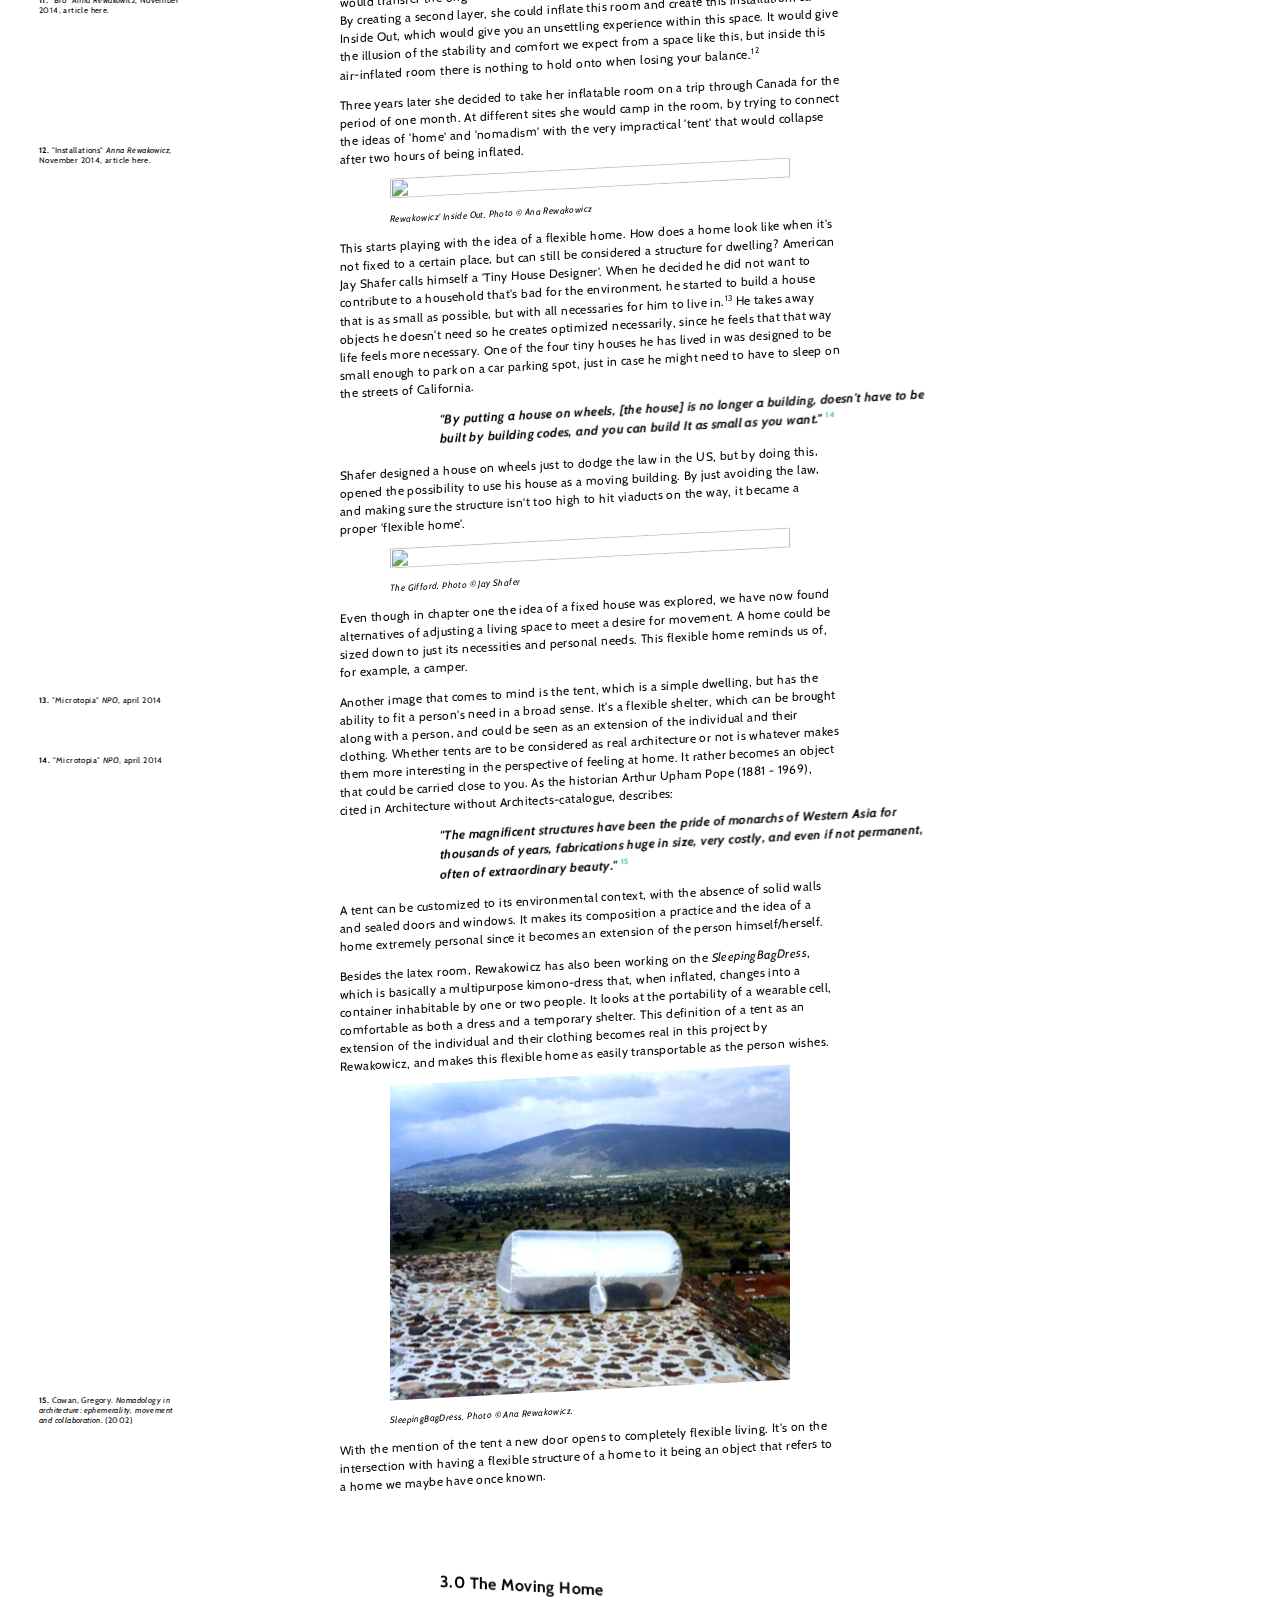
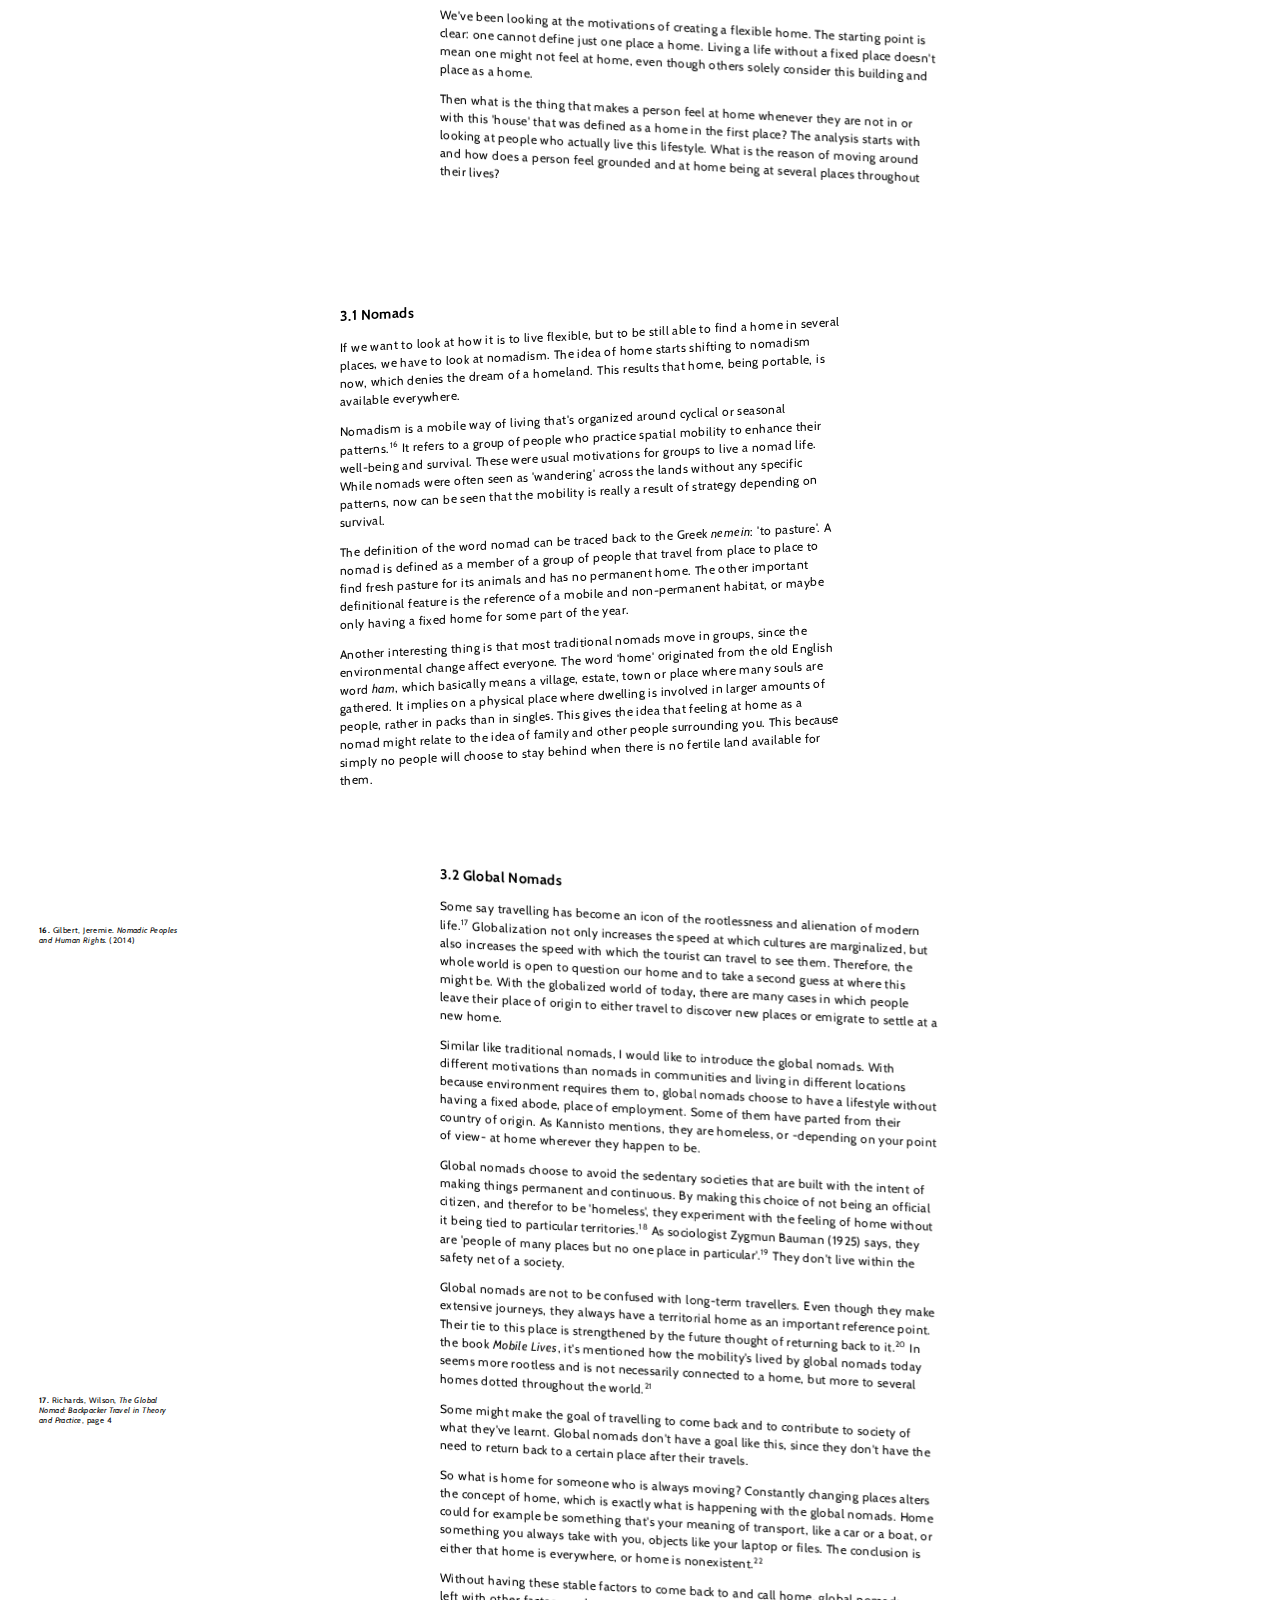
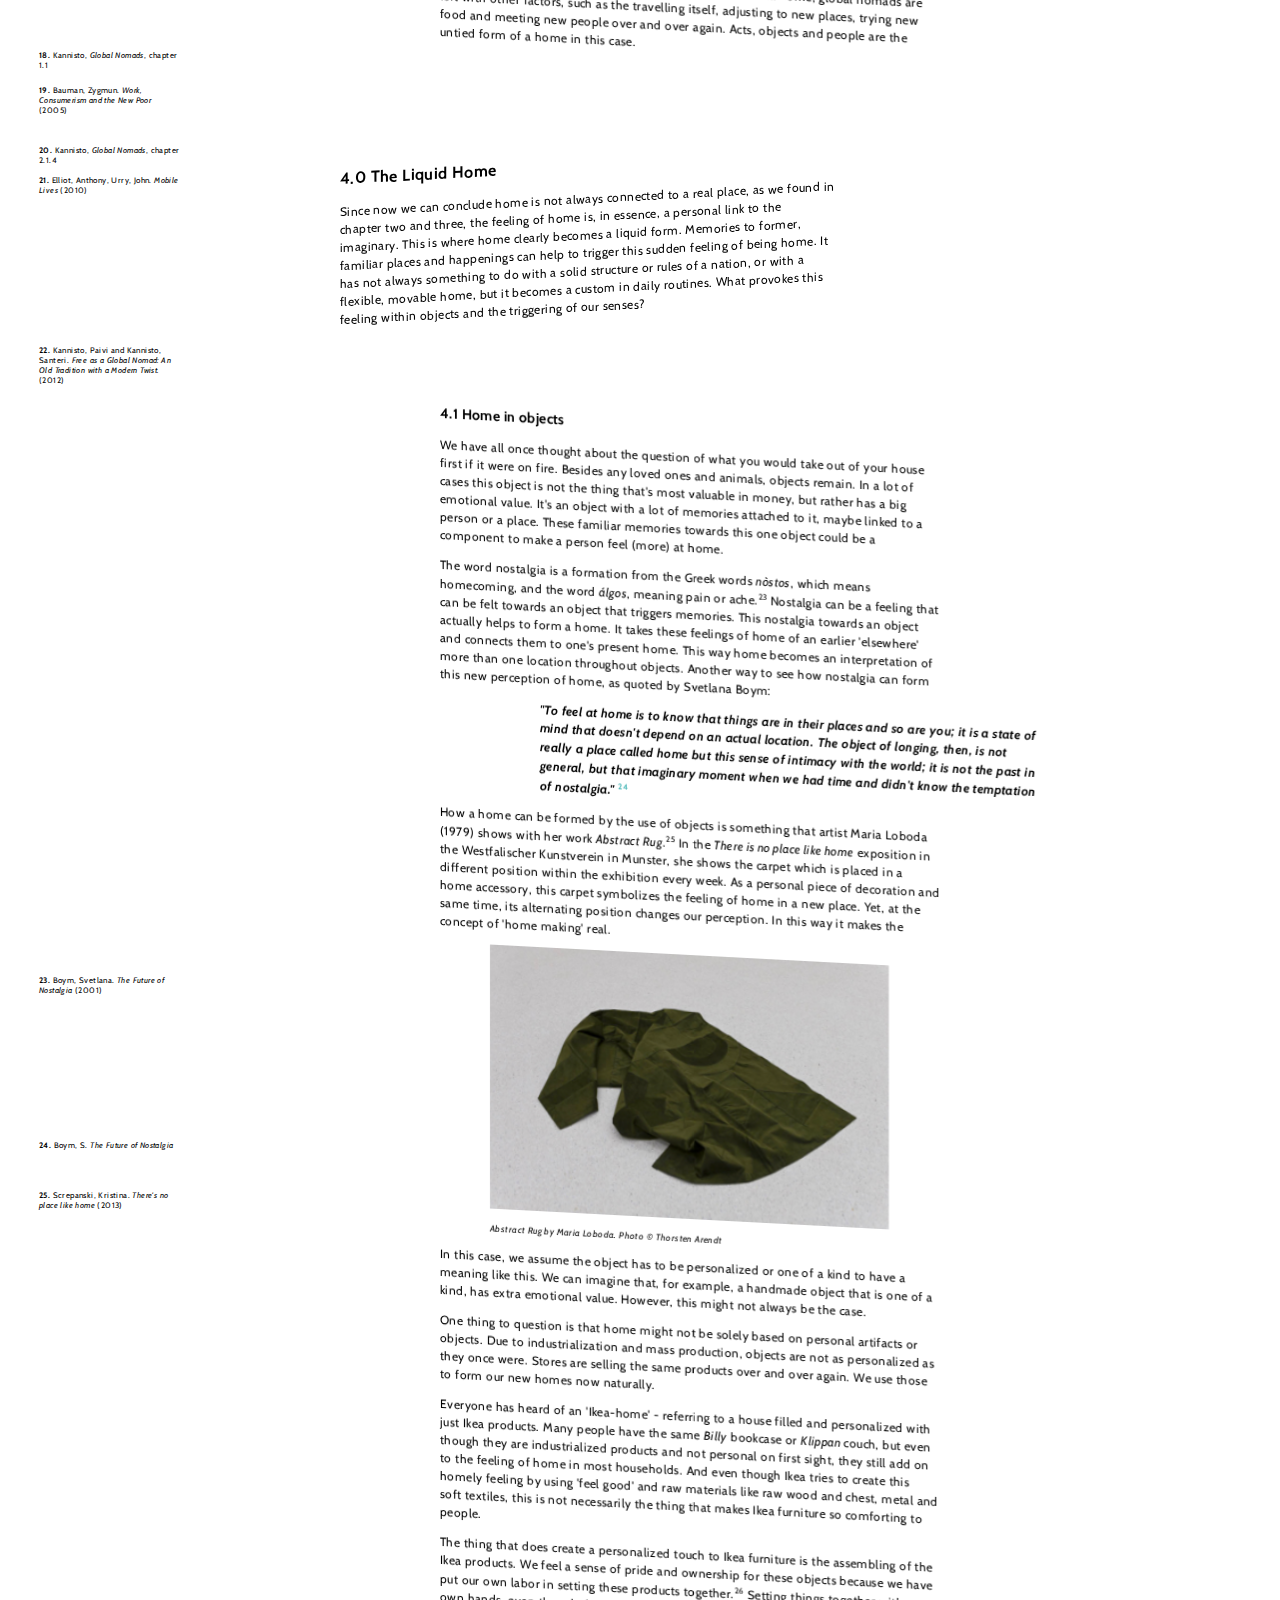
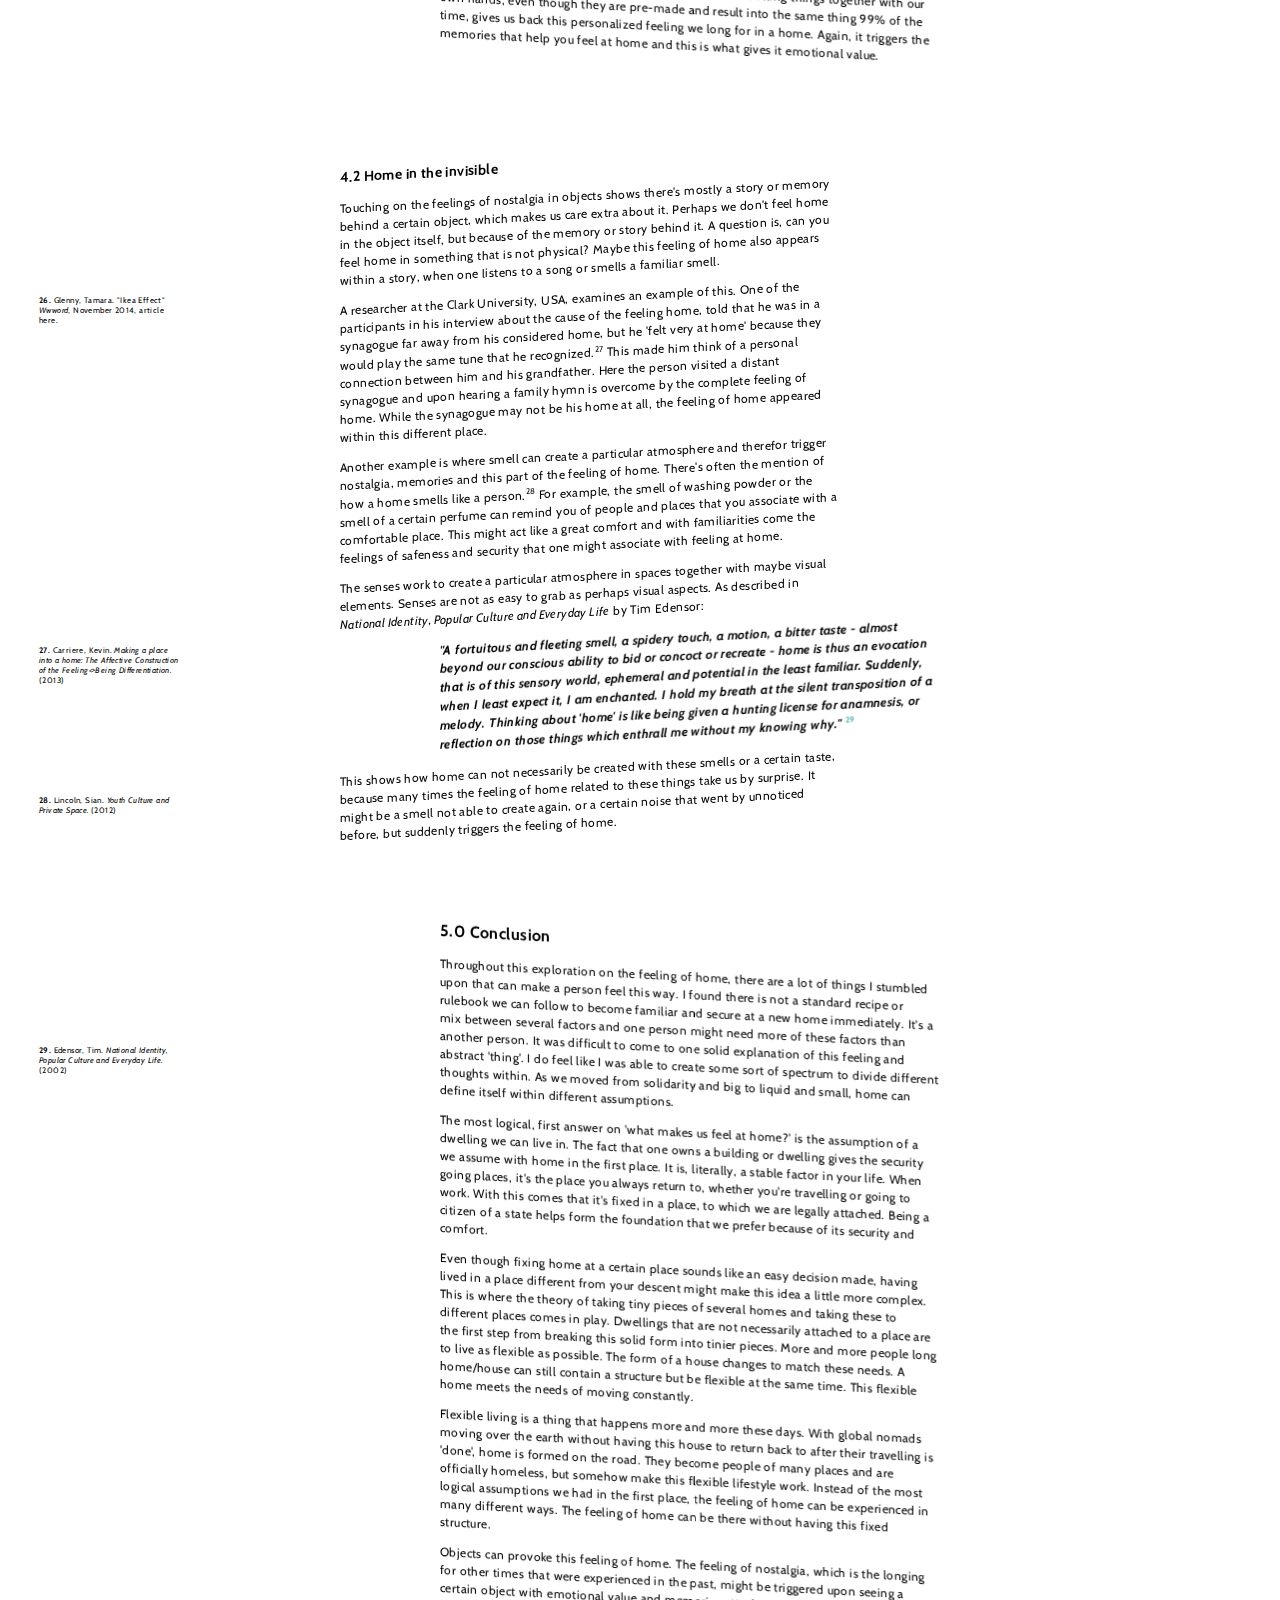
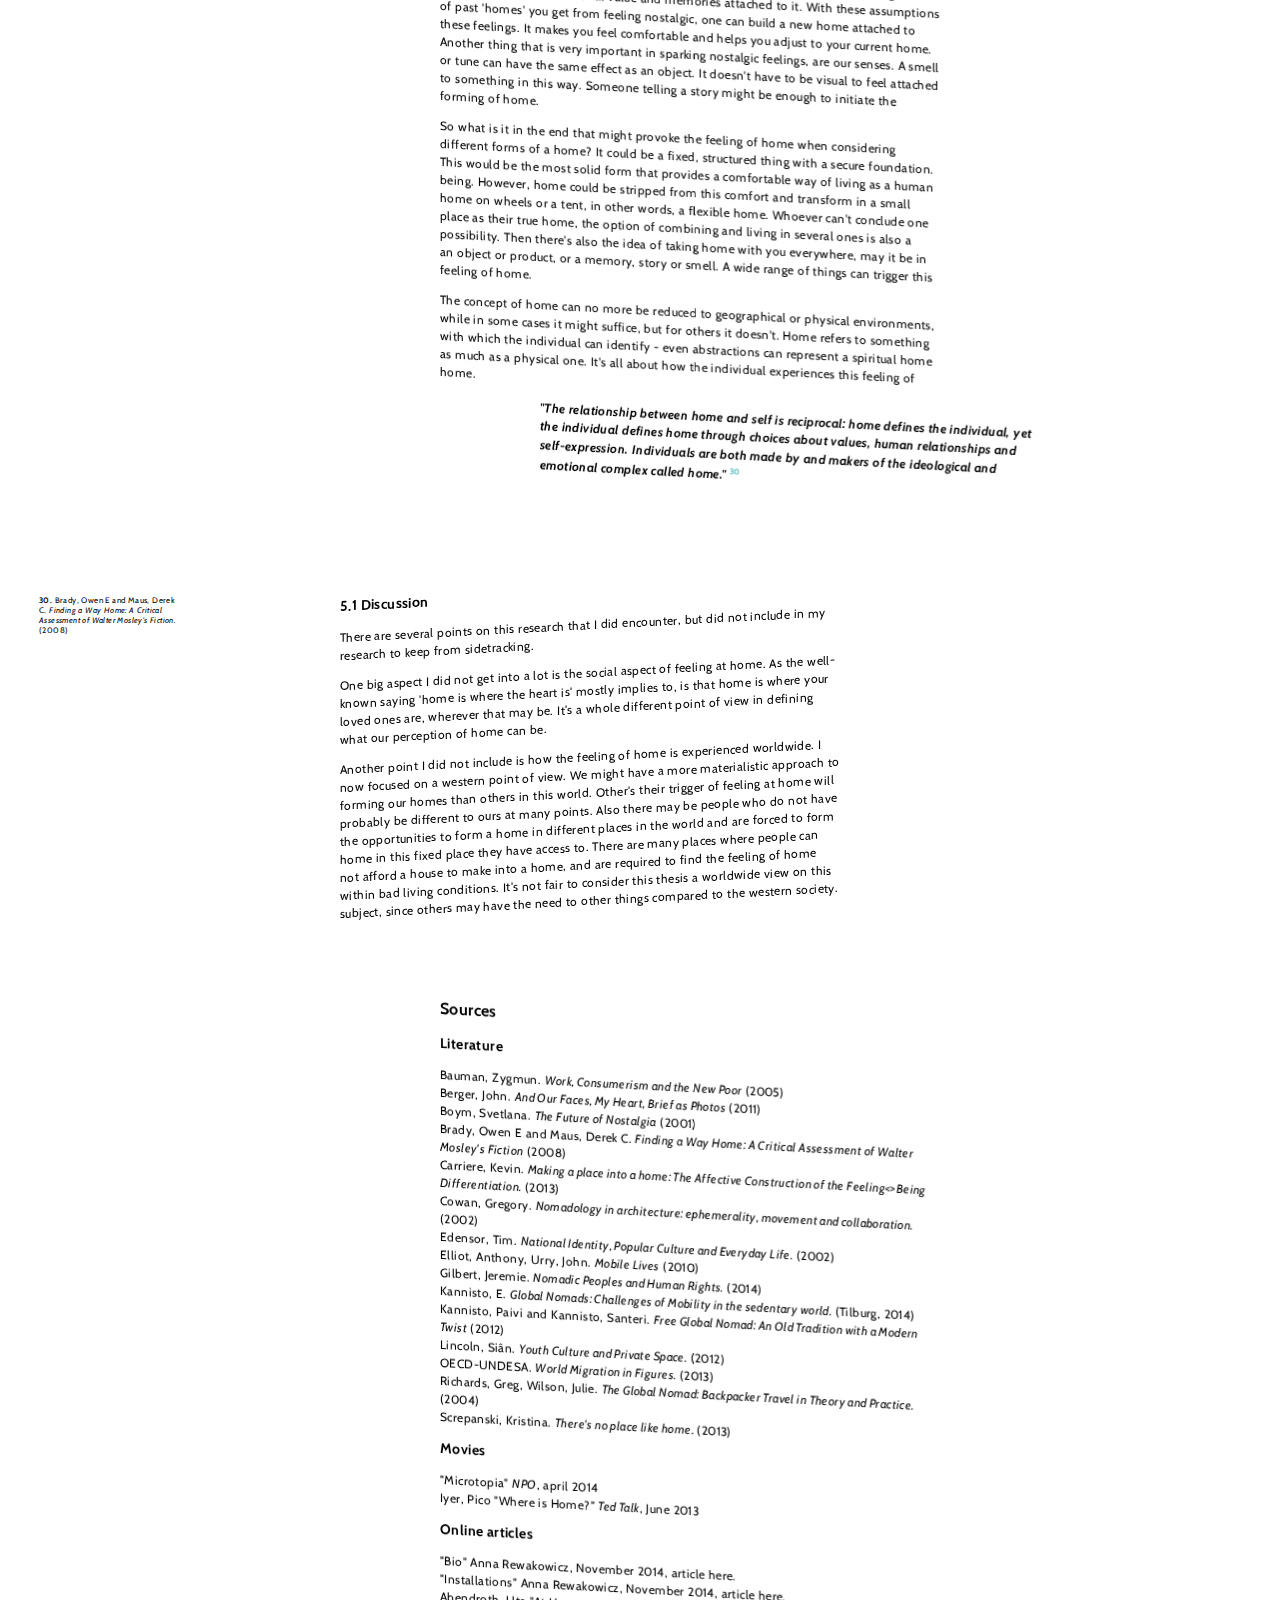
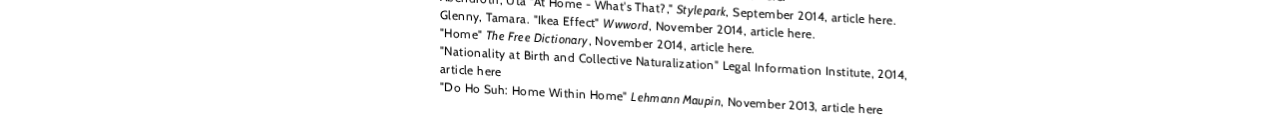
==== commit 73637774: "lines" ====
--- a/index.html
+++ b/index.html
@@ -140,7 +140,17 @@
 			<hr width="100%">
 		</div>
 
-	
+		<div class="line5">
+			<hr width="100%">
+		</div>
+
+		<div class="line6">
+			<hr width="100%">
+		</div>
+
+		<div class="line7">
+			<hr width="100%">
+		</div>
 
 
 		<div class="container">
